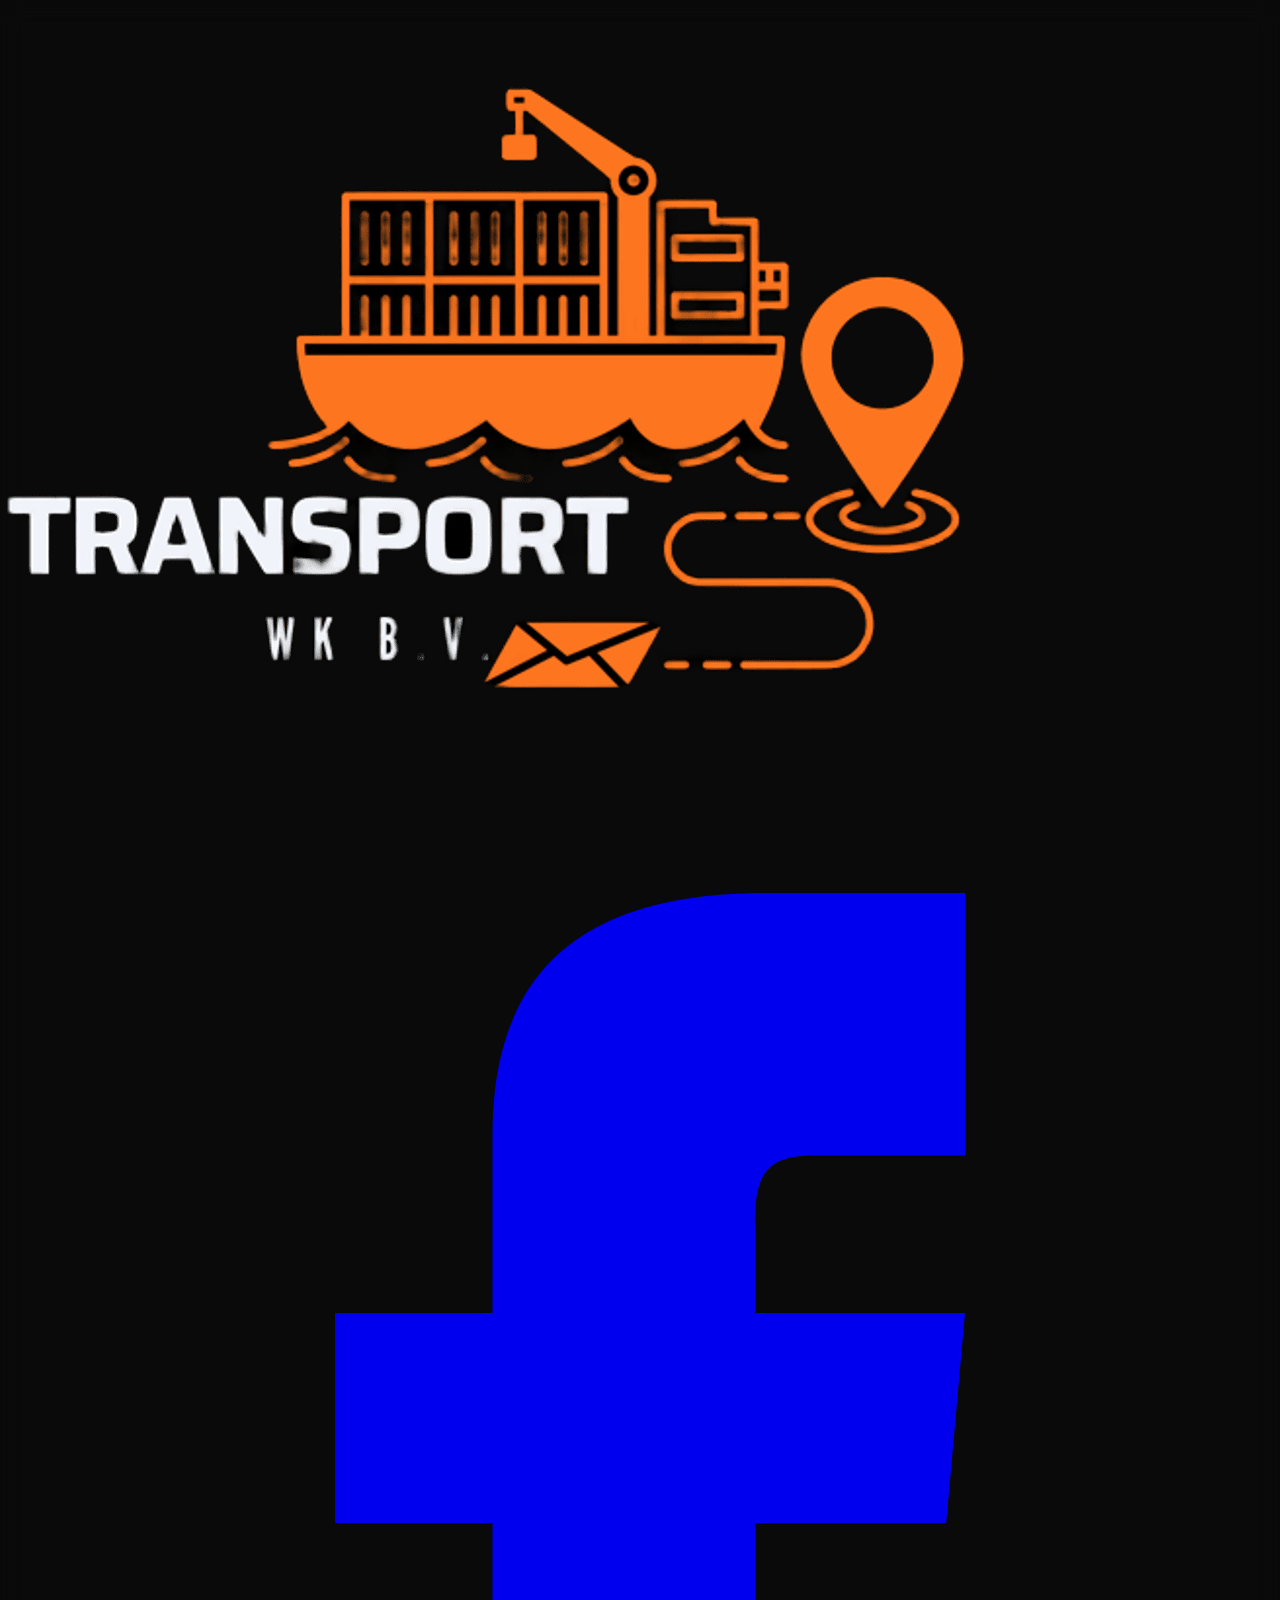
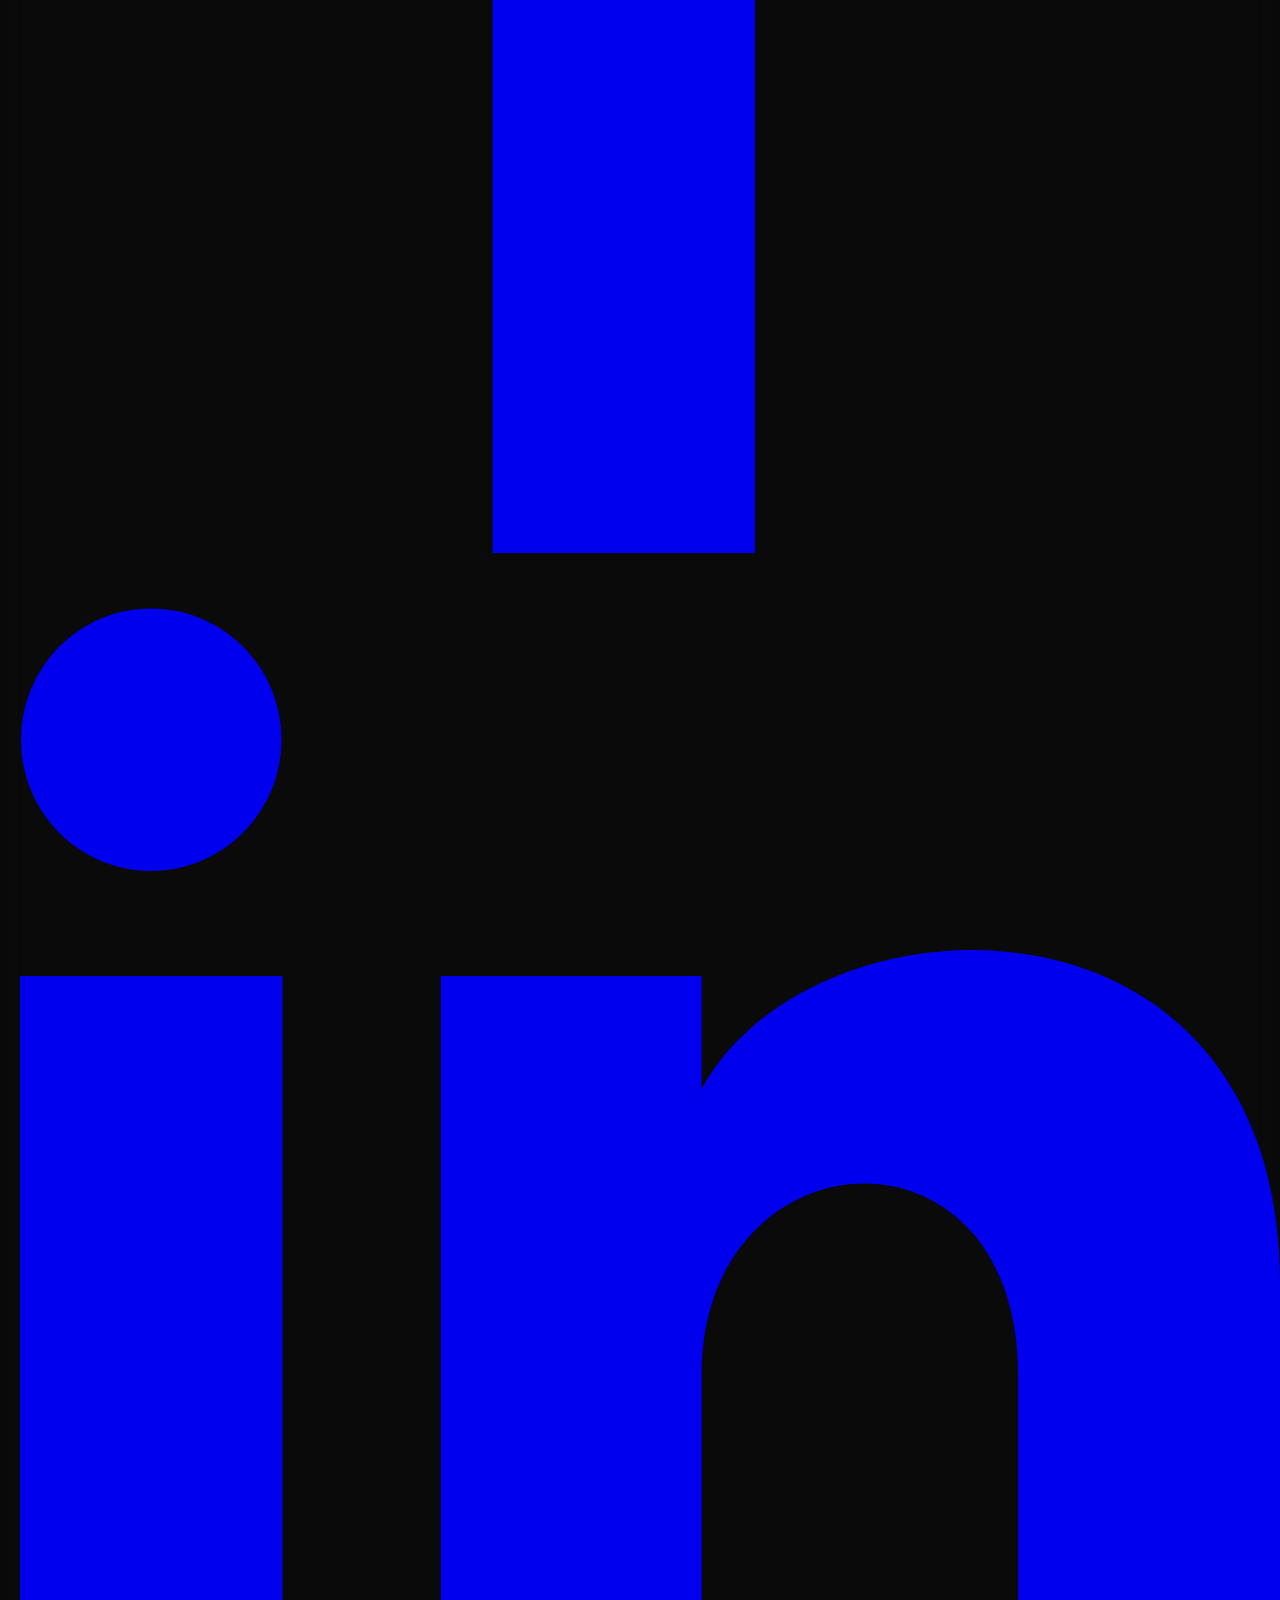
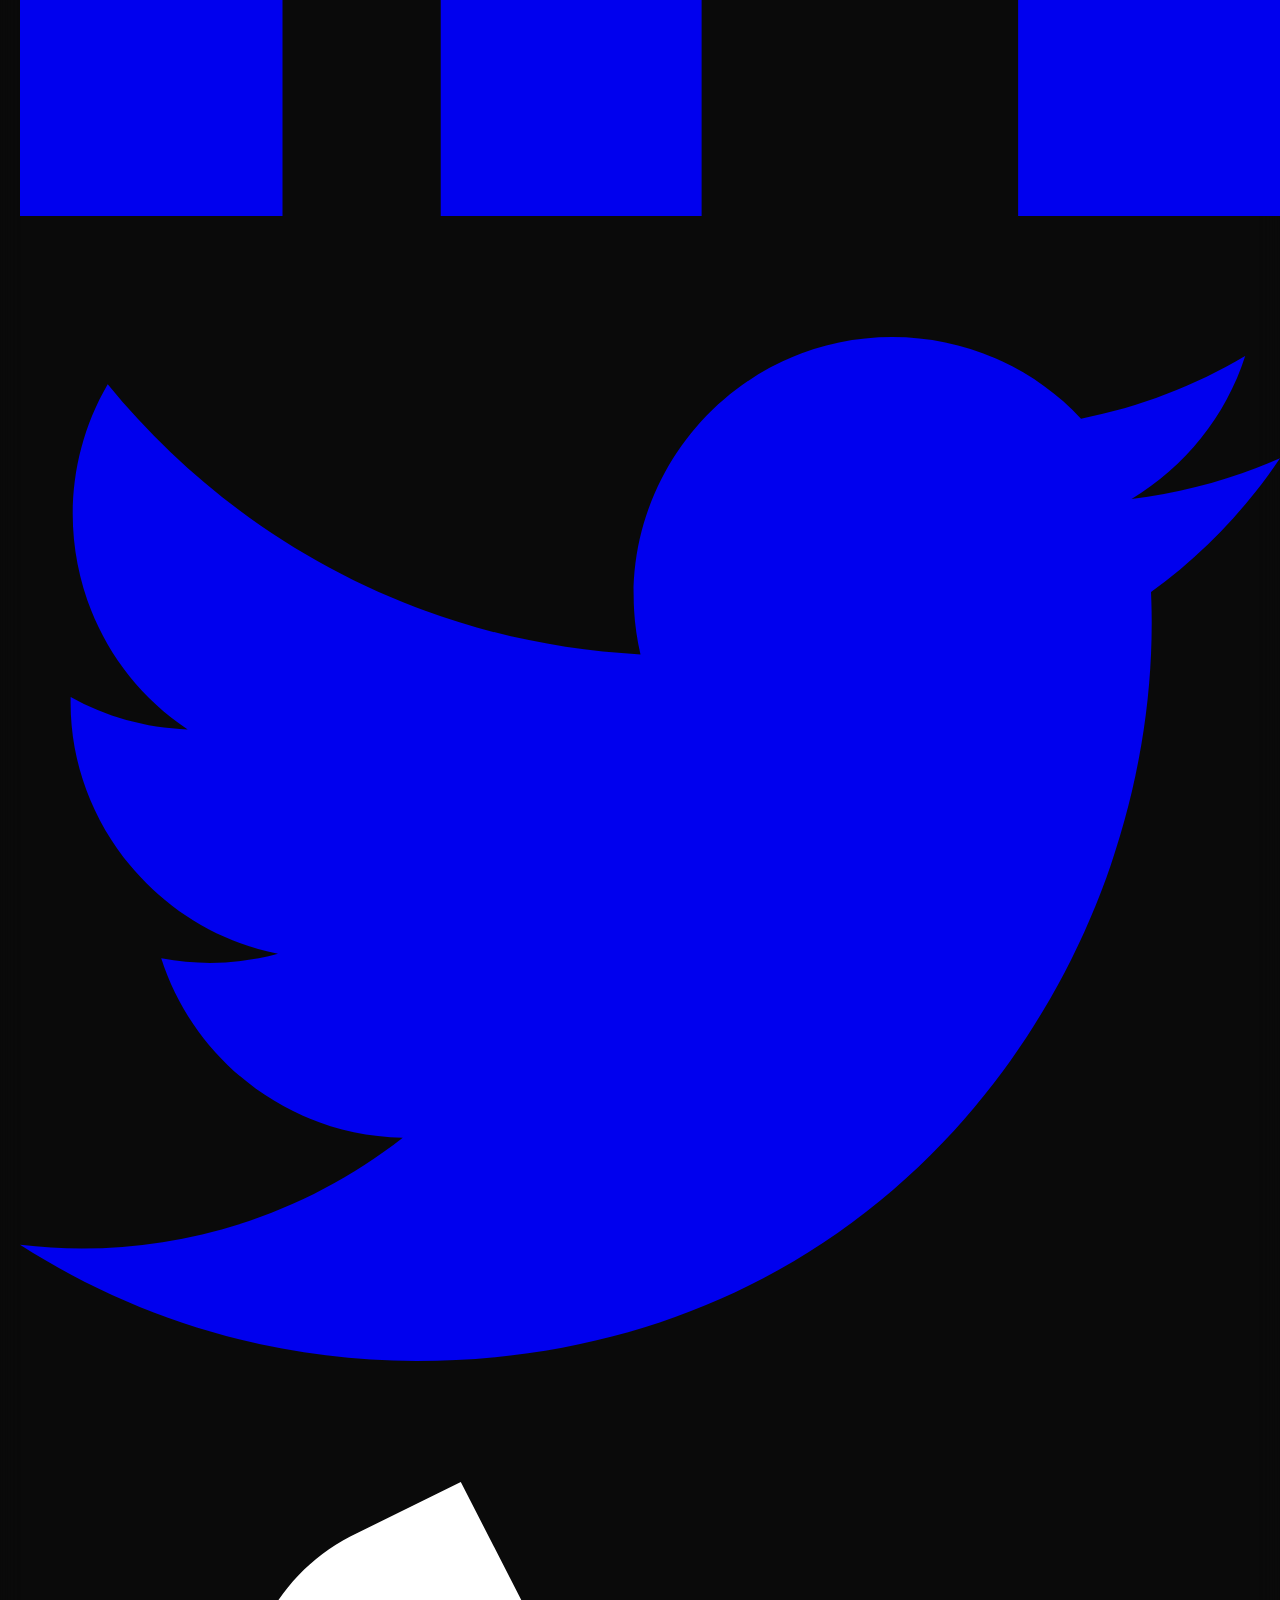
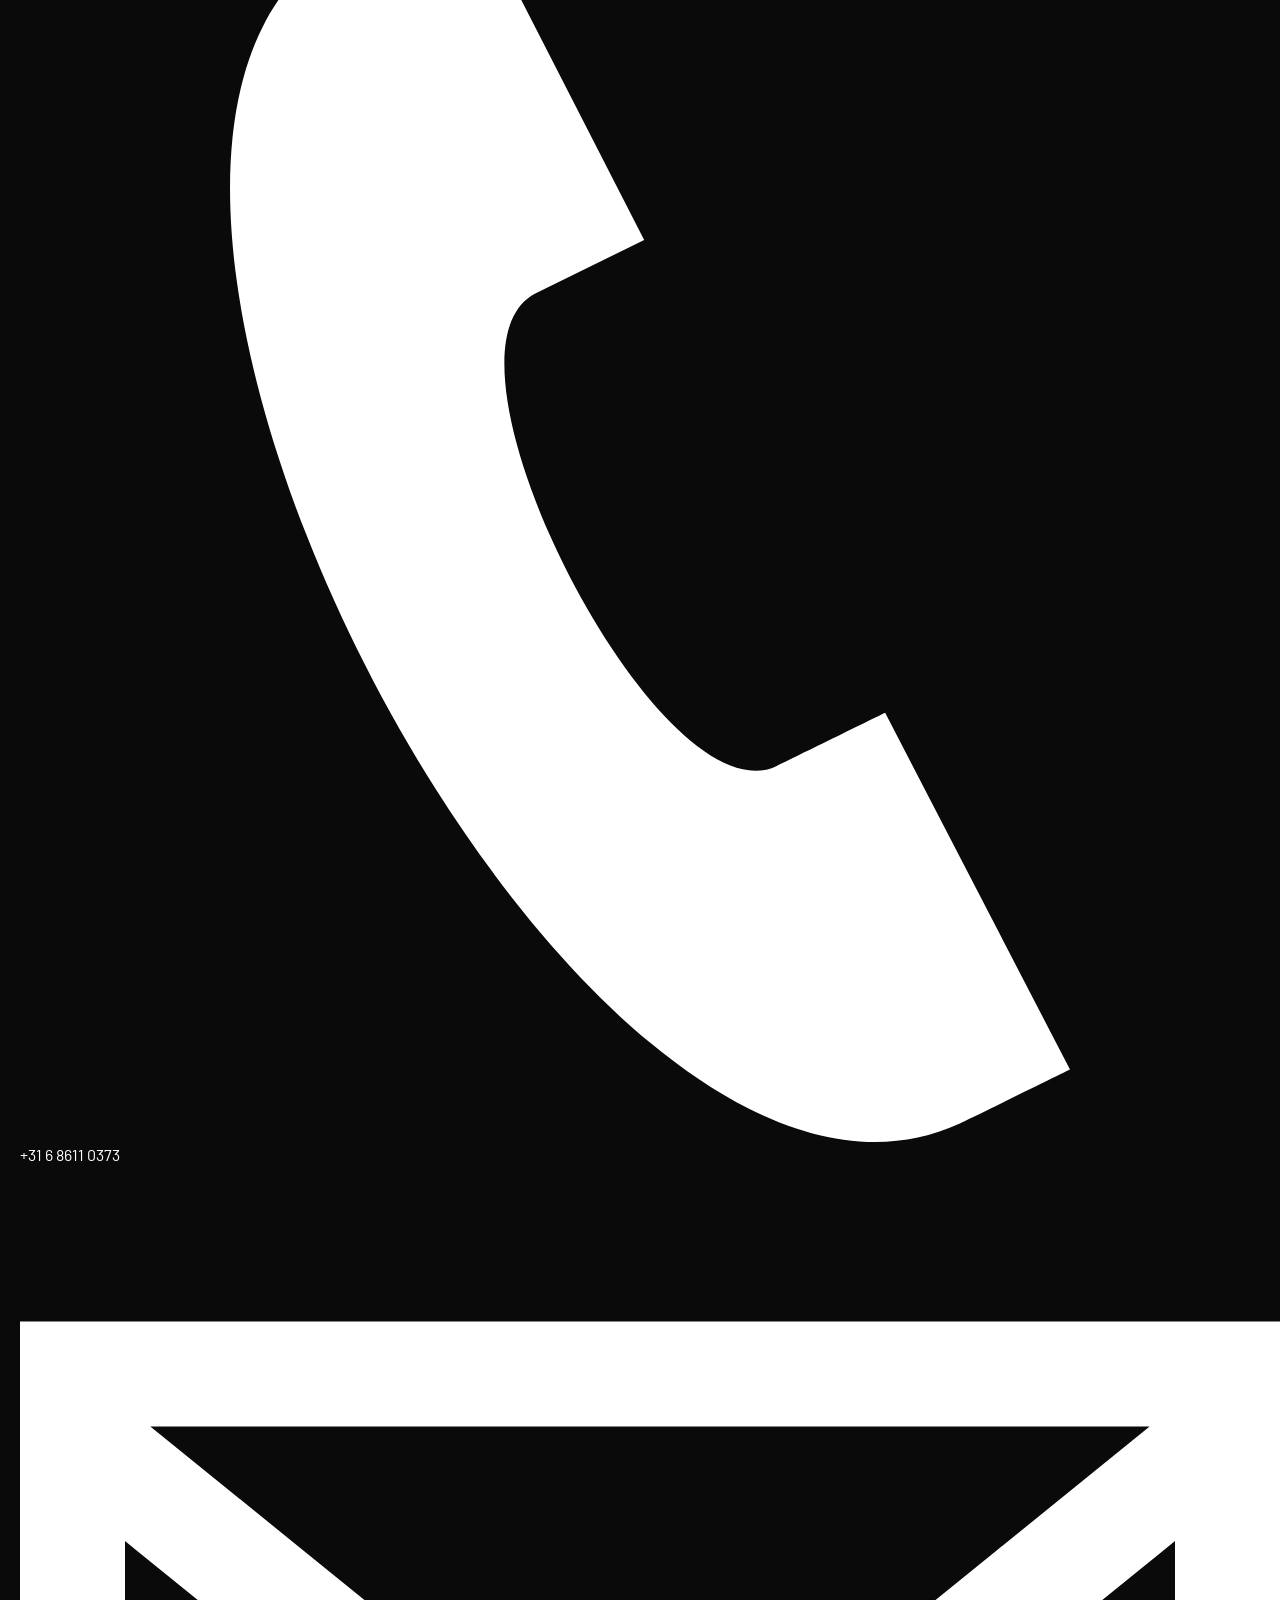
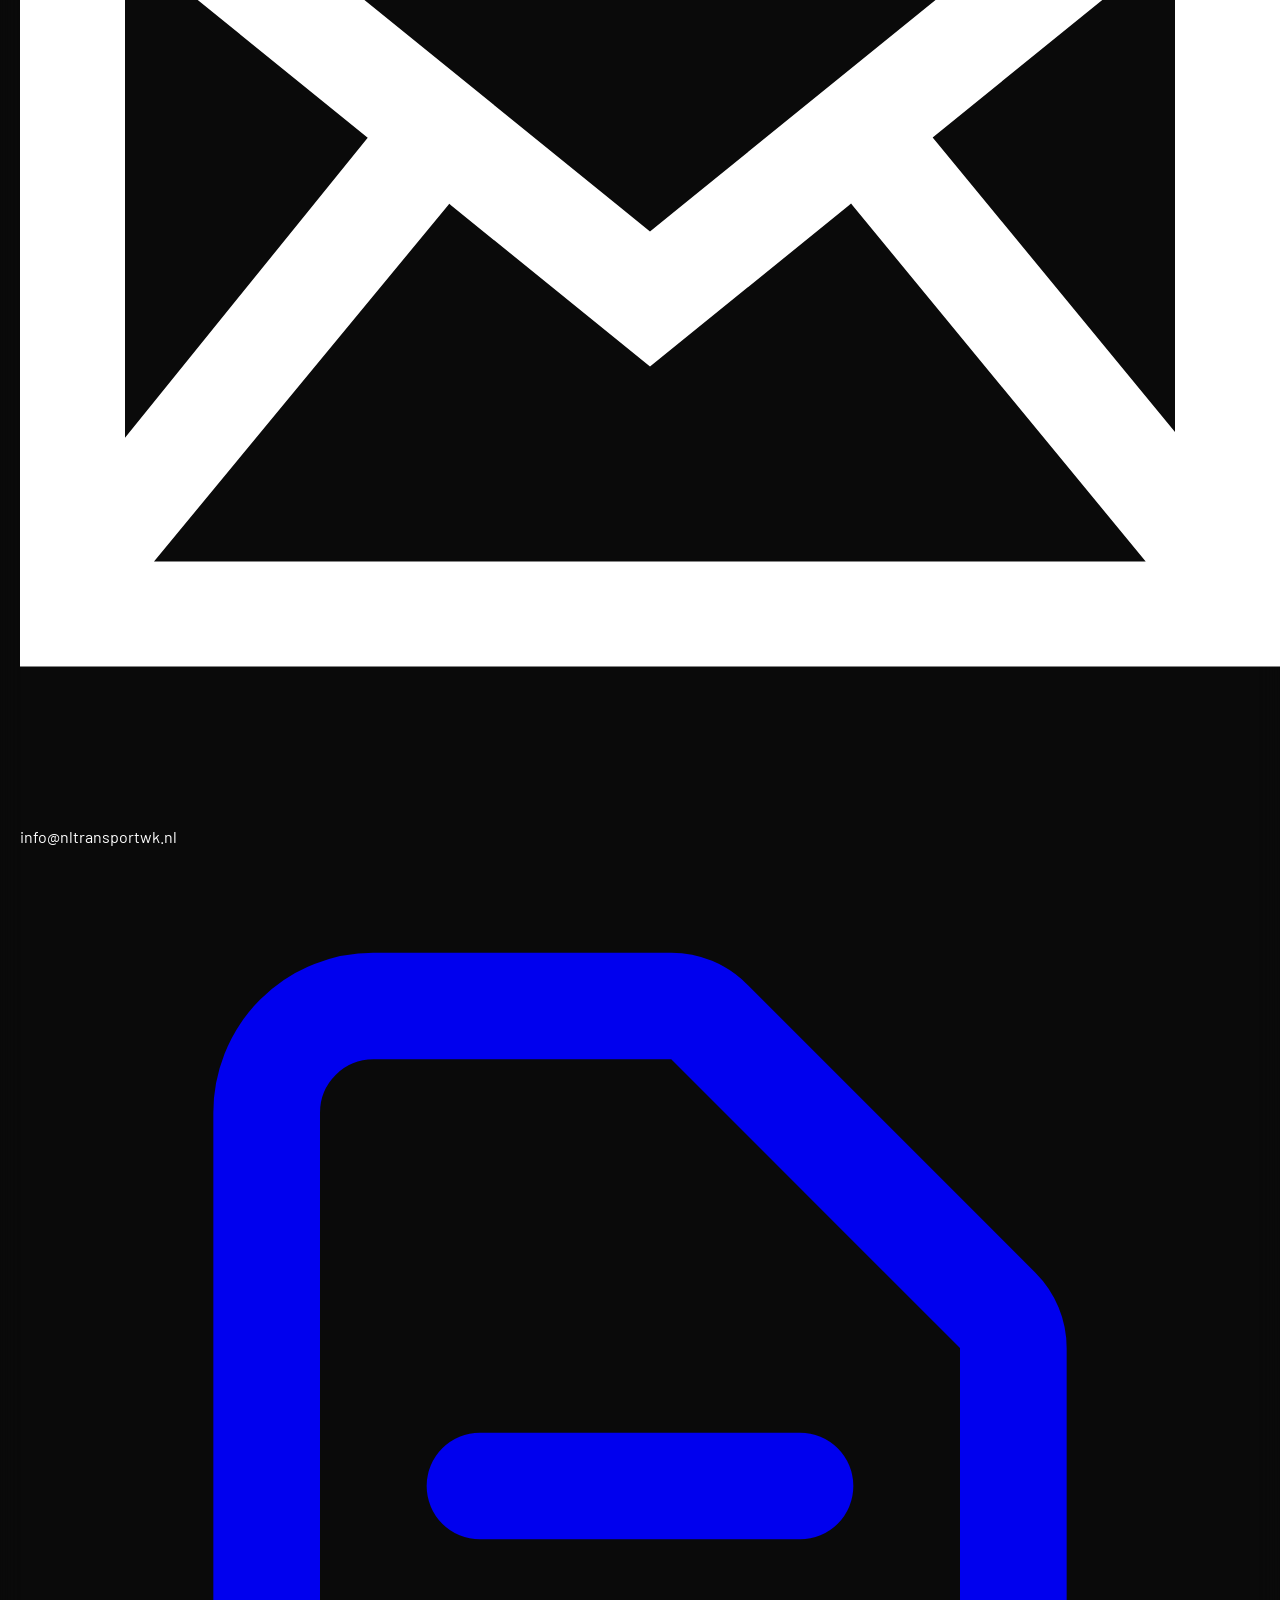
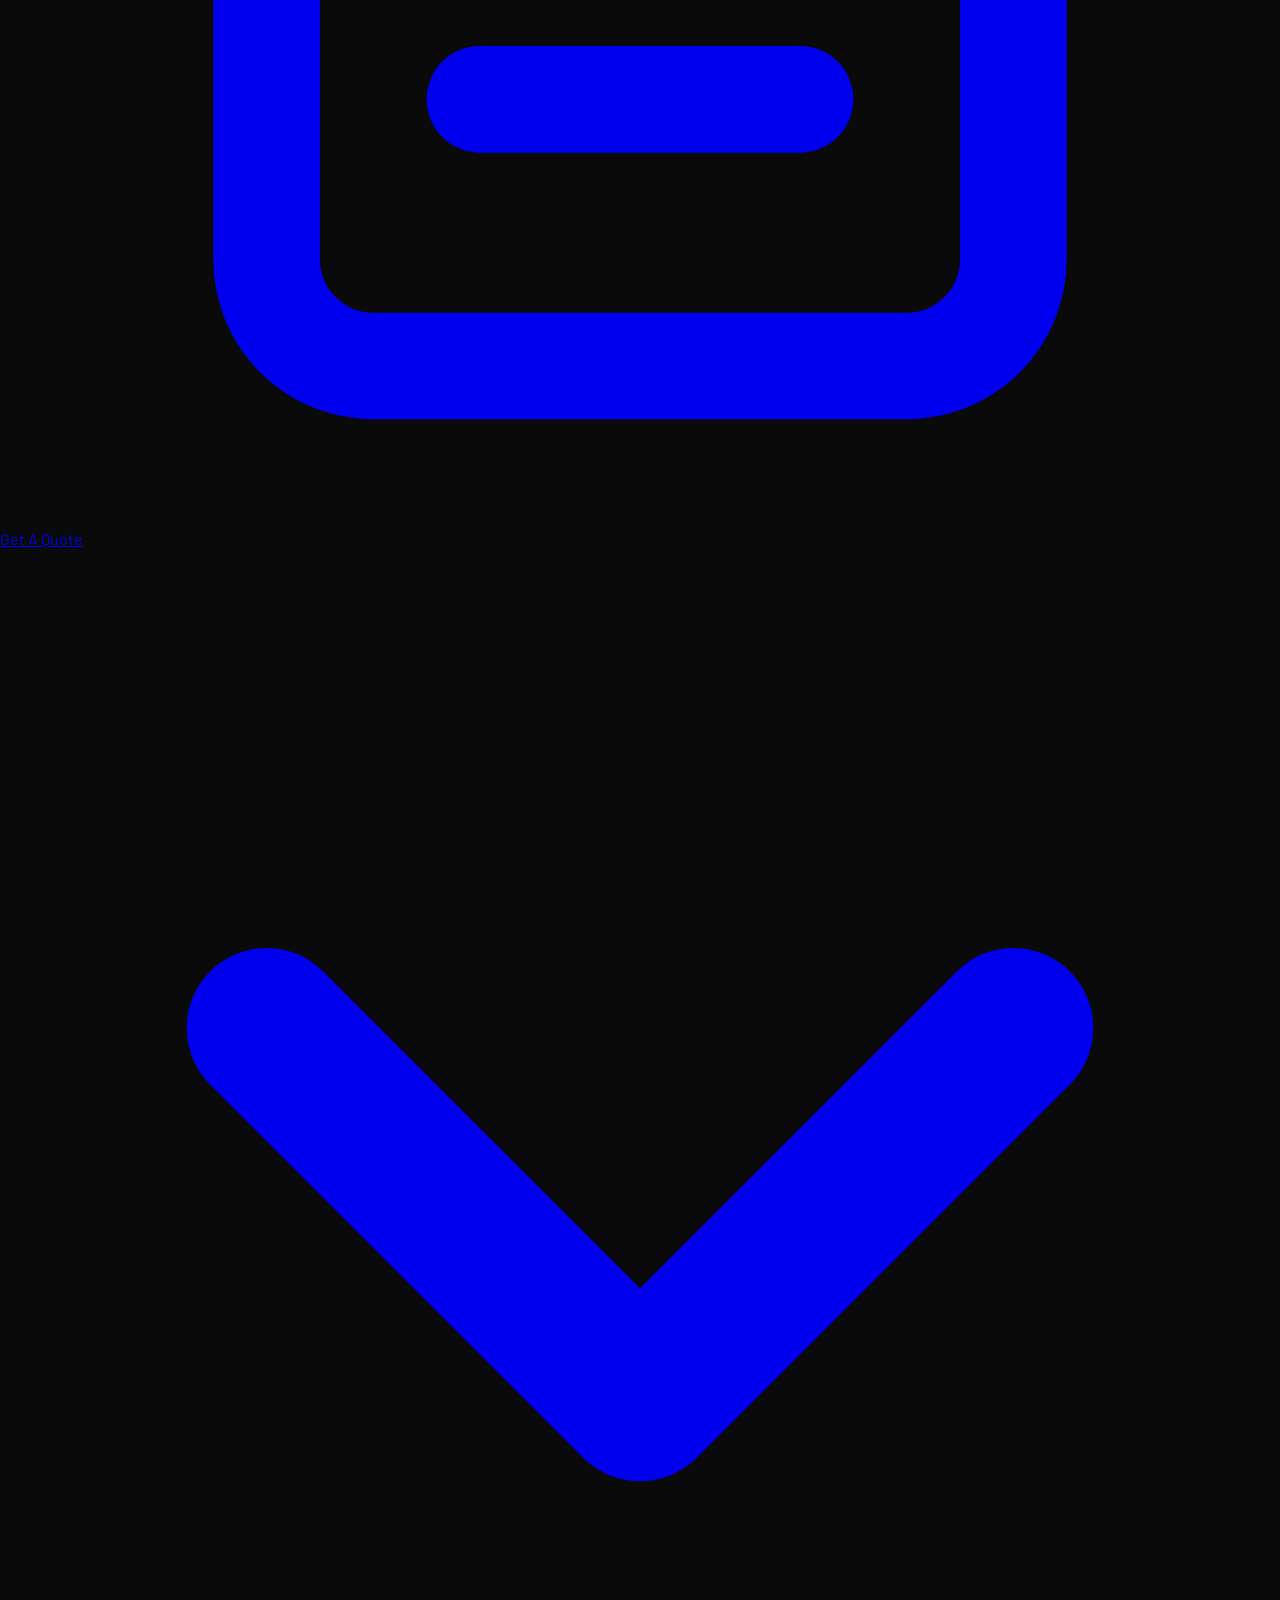
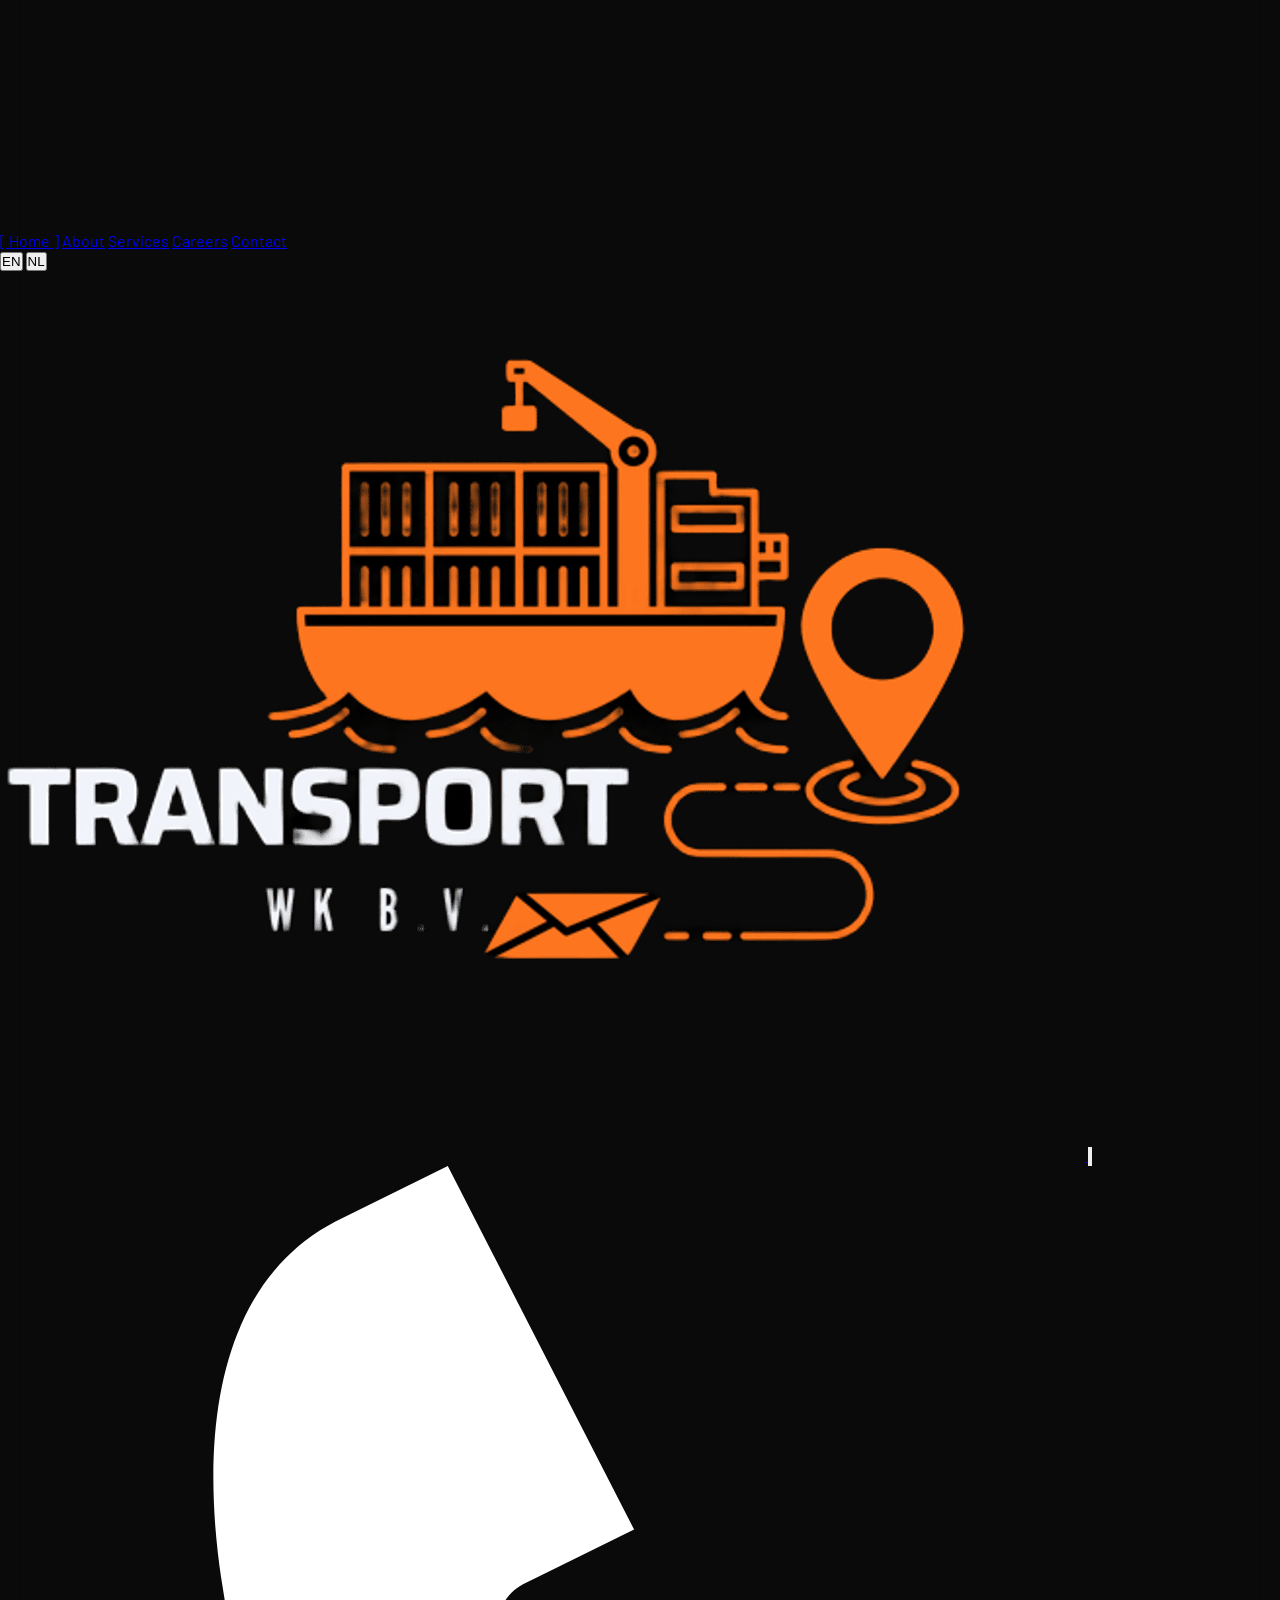
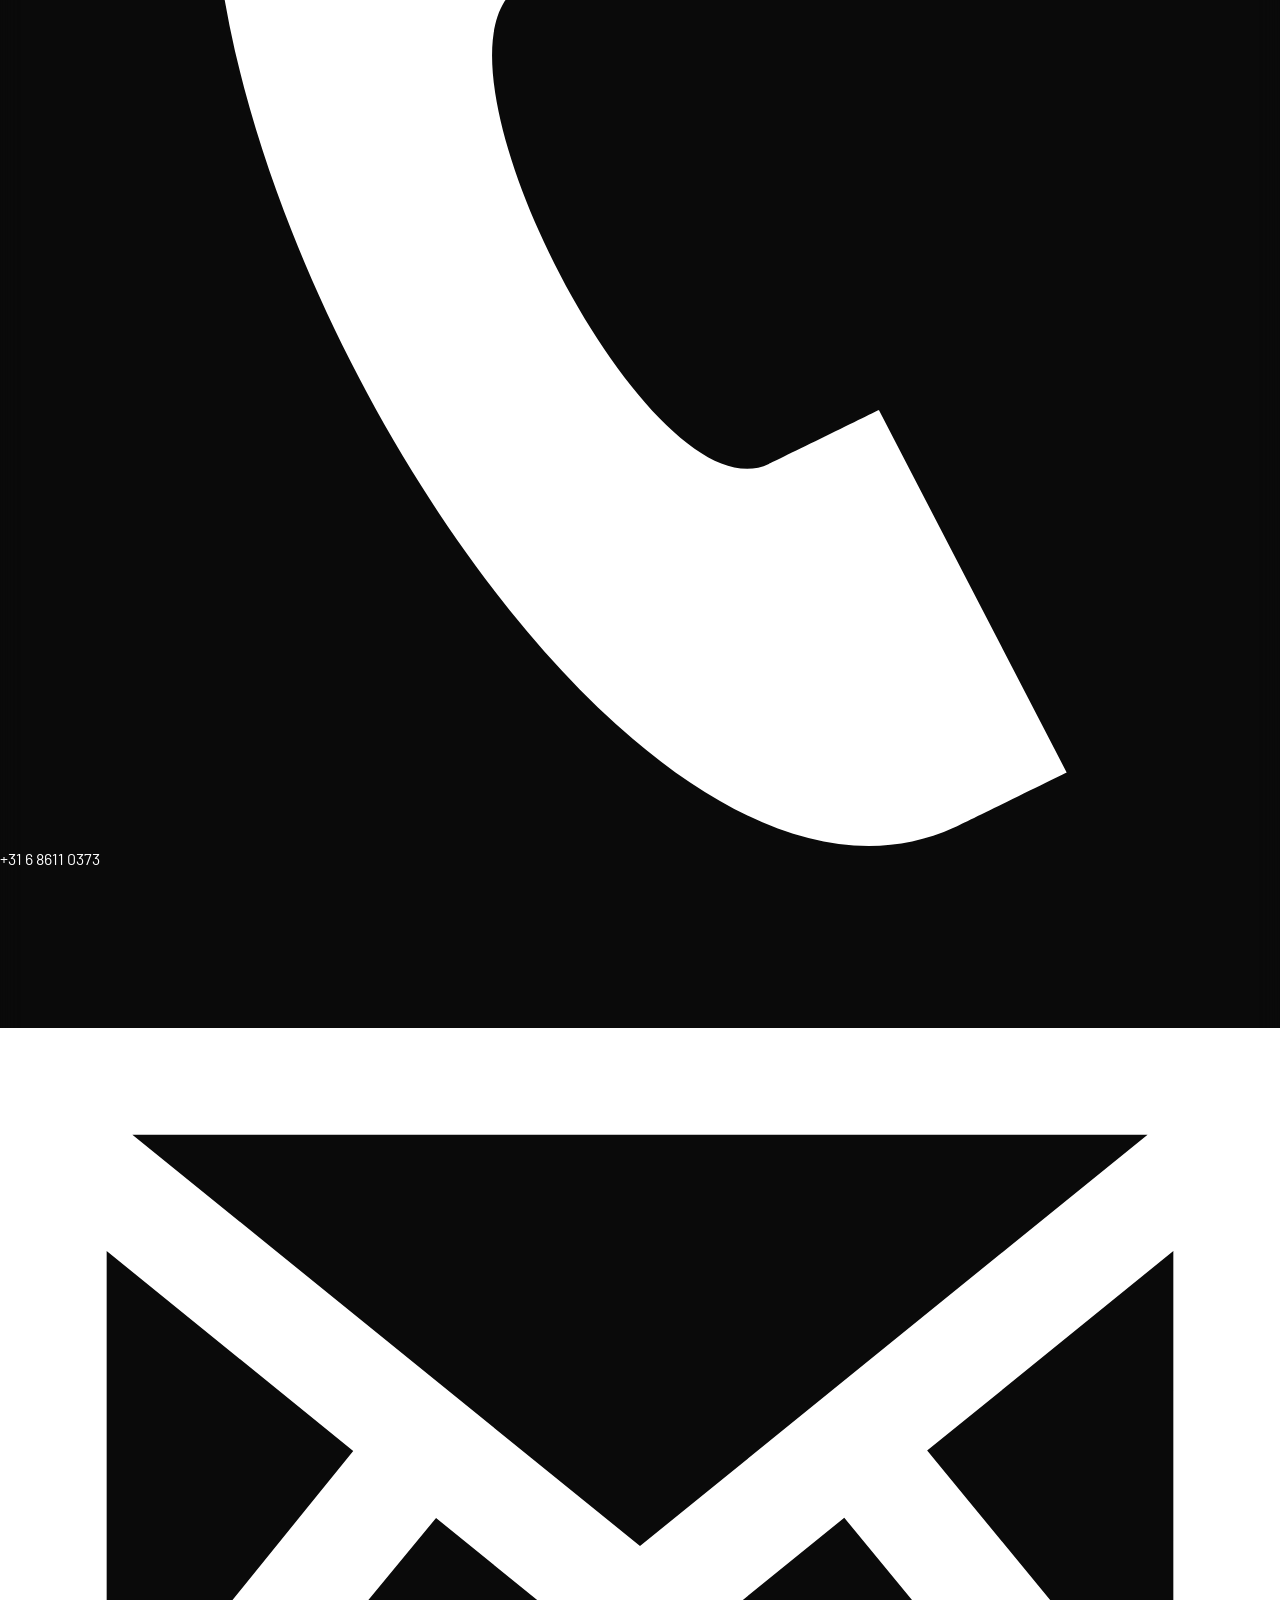
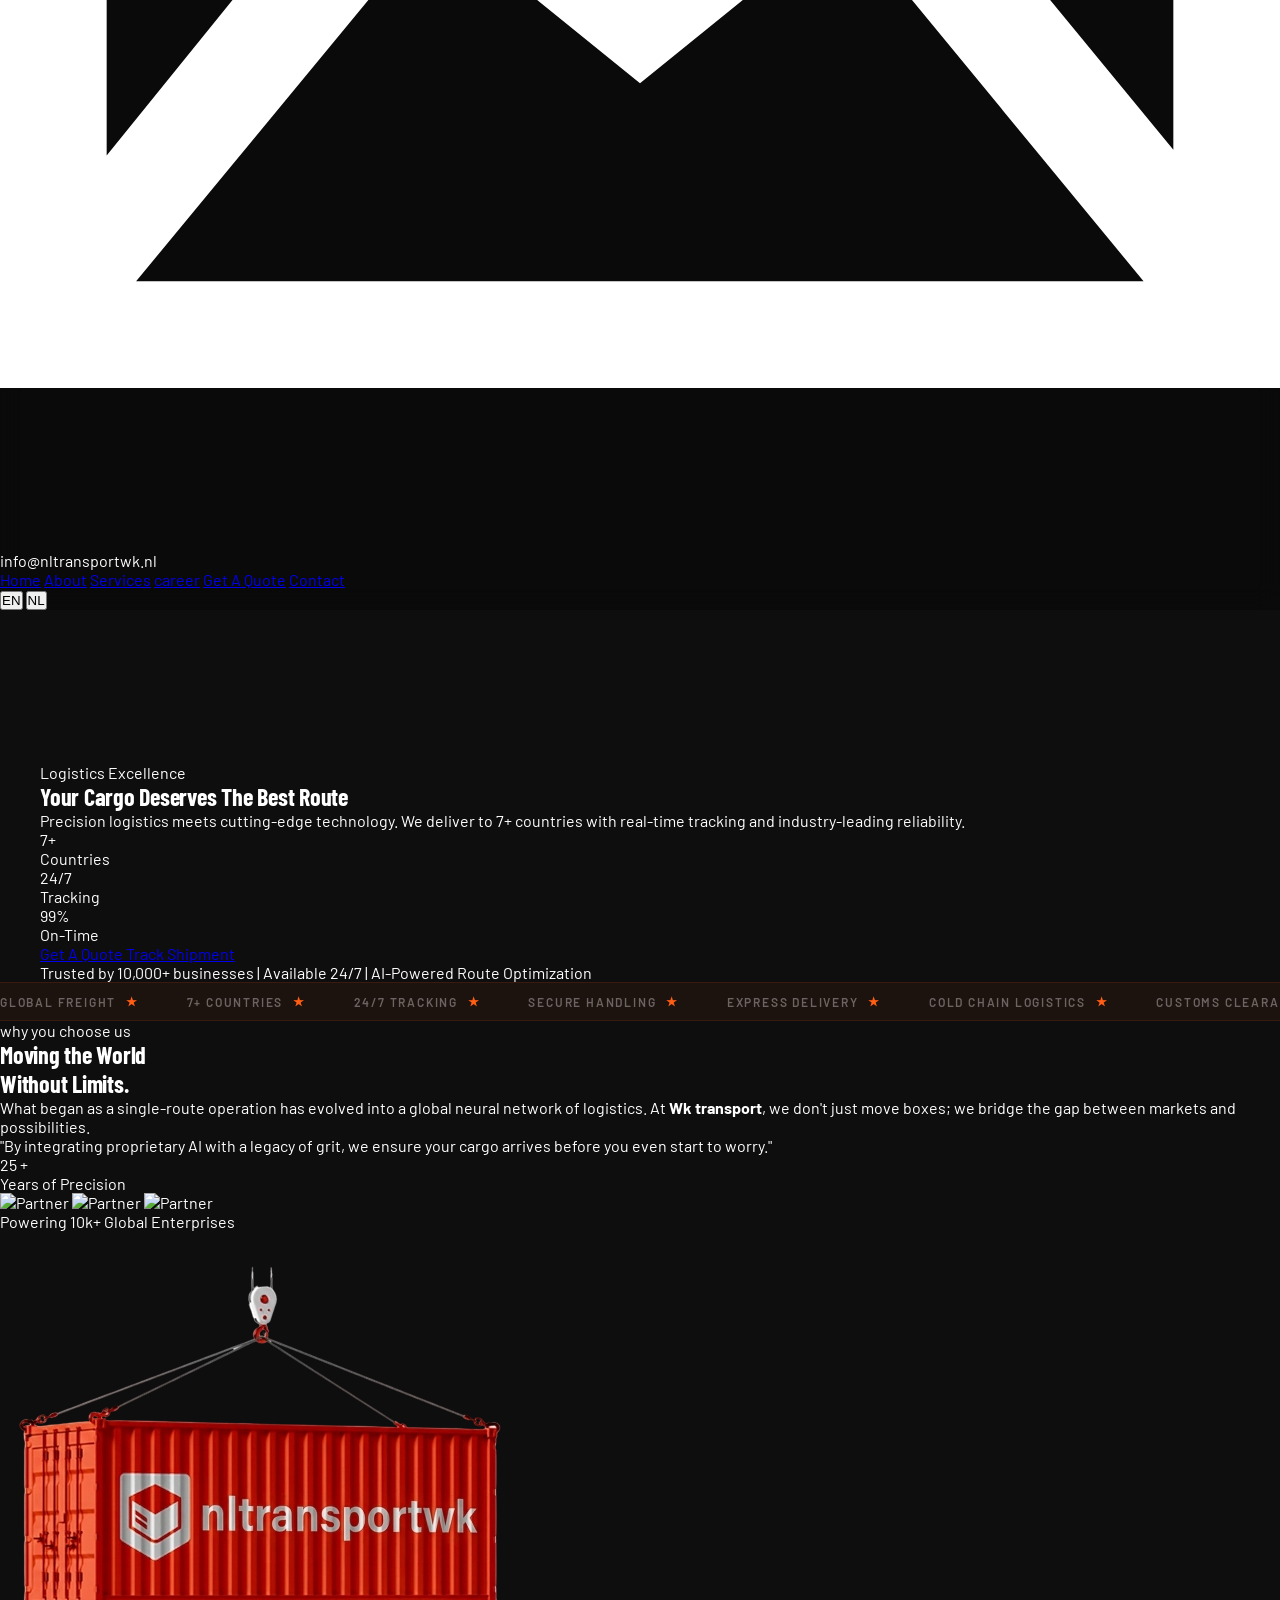
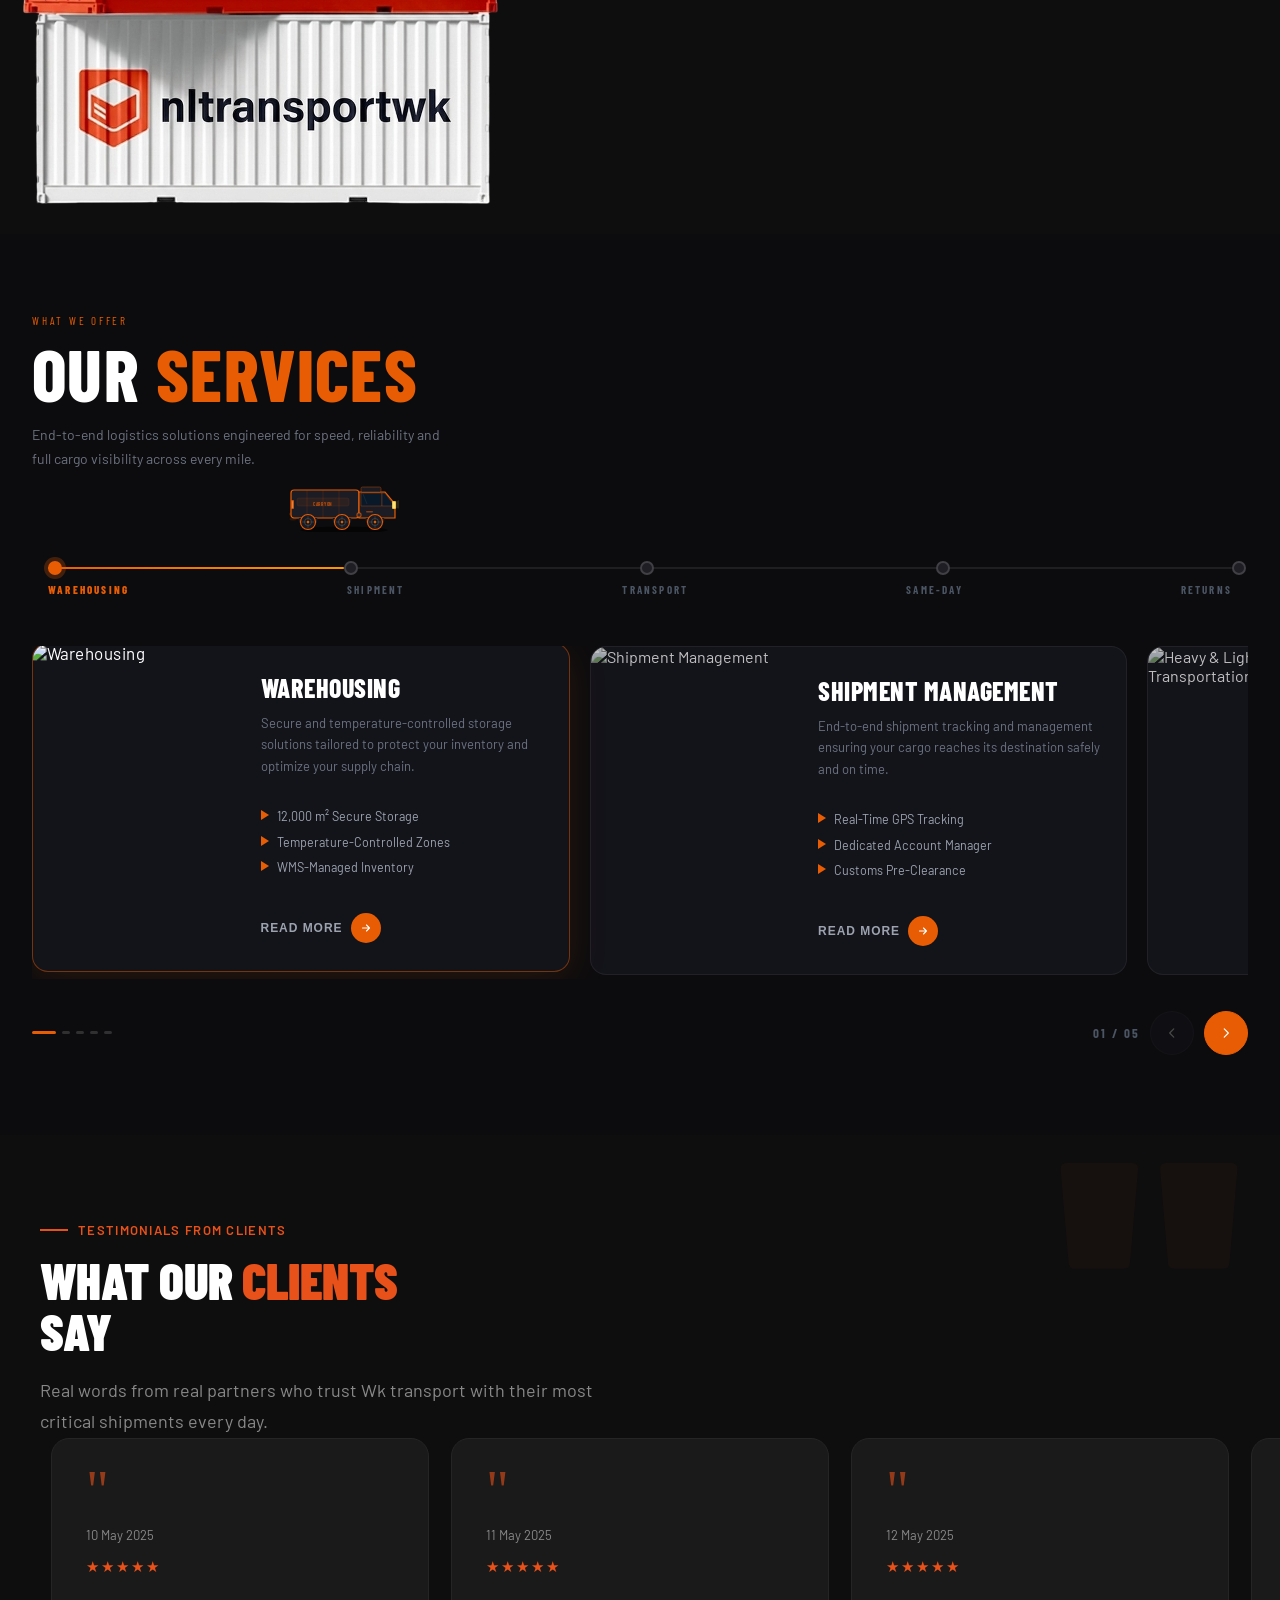
==== index.html @ c3e3a56f "Update project without large video" ====
<!DOCTYPE html>
<html lang="en">

<head>
  <meta charset="UTF-8" />
  <meta name="viewport" content="width=device-width, initial-scale=1.0" />
  <title>NL transport WK B.V-Homepage</title>
  <script src="https://cdn.tailwindcss.com"></script>
  <link
    href="https://fonts.googleapis.com/css2?family=Barlow+Condensed:wght@400;600;700;800;900&family=Barlow:wght@300;400;500;600&display=swap"
    rel="stylesheet">
  <link rel="stylesheet" href="https://unpkg.com/leaflet/dist/leaflet.css" />
  <link rel="stylesheet" href="style.css">
  <script src="https://unpkg.com/leaflet/dist/leaflet.js"></script>
  <style>
    :root {
      --orange: #E8511A;
      --orange-dim: rgba(232, 81, 26, 0.15);
      --dark: #0E0E0E;
      --dark2: #141414;
      --dark3: #1A1A1A;
      --border: #252525;
      --muted: #888;
    }

    * {
      box-sizing: border-box;
      margin: 0;
      padding: 0;
    }

    html {
      scroll-behavior: smooth;
    }

    body {
      overflow-x: hidden;
      background: var(--dark);
      color: #fff;
      font-family: 'Barlow', sans-serif;
    }

    h1,
    h2,
    h3,
    h4,
    h5,
    h6 {
      font-family: 'Barlow Condensed', sans-serif;
      letter-spacing: -0.01em;
    }

    ::-webkit-scrollbar {
      width: 5px;
    }

    ::-webkit-scrollbar-track {
      background: var(--dark);
    }

    ::-webkit-scrollbar-thumb {
      border-radius: 10px;
      background: var(--orange);
    }

    [x-cloak] {
      display: none !important;
    }

    /* ── MARQUEE ── */
    .marquee-wrap {
      overflow: hidden;
      background: rgba(255, 94, 20, 0.06);
      border-top: 1px solid rgba(255, 94, 20, 0.12);
      border-bottom: 1px solid rgba(255, 94, 20, 0.12);
      padding: .7rem 0;
    }

    .marquee-inner {
      display: flex;
      gap: 3rem;
      animation: marquee 25s linear infinite;
      white-space: nowrap;
    }

    .marquee-inner:hover {
      animation-play-state: paused;
    }

    @keyframes marquee {
      from {
        transform: translateX(0);
      }

      to {
        transform: translateX(-50%);
      }
    }

    .marquee-item {
      display: flex;
      align-items: center;
      gap: .6rem;
      font-size: .75rem;
      font-weight: 600;
      letter-spacing: .15em;
      text-transform: uppercase;
      color: rgba(255, 255, 255, 0.35);
    }

    .marquee-item span {
      color: #ff5e14;
    }

    @keyframes soft-float {

      0%,
      100% {
        transform: translateY(0);
      }

      50% {
        transform: translateY(-30px);
      }
    }

    @keyframes shadow-pulse {

      0%,
      100% {
        transform: scaleX(1.25);
        opacity: 0.4;
        filter: blur(0);
      }

      50% {
        transform: scaleX(1);
        opacity: 0.2;
        filter: blur(30px);
      }
    }

    .animate-soft-float {
      animation: soft-float 2s ease-in-out infinite;
    }

    .animate-shadow-pulse {
      animation: shadow-pulse 4s ease-in-out infinite;
    }

    @keyframes network-pulse {

      0%,
      100% {
        opacity: 0.3;
        transform: scale(1);
      }

      50% {
        opacity: 0.7;
        transform: scale(1.05);
      }
    }

    @keyframes line-flow {
      0% {
        stroke-dashoffset: 100;
      }

      100% {
        stroke-dashoffset: 0;
      }
    }

    .animate-network {
      animation: network-pulse 4s ease-in-out infinite;
    }

    .no-scrollbar::-webkit-scrollbar {
      display: none;
    }

    .no-scrollbar {
      -ms-overflow-style: none;
      scrollbar-width: none;
    }

    @keyframes truck-move {
      0% {
        transform: translateX(-5%) translateY(-120%);
      }

      100% {
        transform: translateX(95%) translateY(-120%);
      }
    }

    .animate-truck-move {
      animation: truck-move 12s cubic-bezier(0.45, 0.05, 0.55, 0.95) infinite;
    }

    /* Navbar */
    .dropdown:hover .dropdown-menu {
      display: block;
    }

    .dropdown-menu {
      display: none;
    }

    .nav-link {
      position: relative;
      display: flex;
      height: 100%;
      align-items: center;
      font-weight: 800;
      letter-spacing: 0.08em;
      color: #14213d;
      transition: color 0.3s ease;
    }

    .nav-link::after {
      content: "";
      position: absolute;
      left: 0;
      bottom: 0;
      height: 4px;
      width: 0;
      border-radius: 20px 20px 0 0;
      background: #ff5a14;
      transition: width 0.3s ease;
    }

    .nav-link:hover,
    .nav-link.active {
      color: #ff5a14;
    }

    .nav-link:hover::after,
    .nav-link.active::after {
      width: 100%;
    }


    /* ── Track ── */
    .track-rail {
      height: 2px;
      background: rgba(255, 255, 255, 0.08);
      position: relative;
      border-radius: 99px;
    }

    .track-rail-fill {
      position: absolute;
      top: 0;
      left: 0;
      height: 100%;
      background: linear-gradient(90deg, #e85d04, #ff9500);
      border-radius: 99px;
      transition: width 0.45s cubic-bezier(0.34, 1.4, 0.64, 1);
    }

    /* ── Waypoint dots ── */
    .waypoint {
      width: 14px;
      height: 14px;
      border-radius: 50%;
      position: absolute;
      top: 50%;
      transform: translateY(-50%);
      display: flex;
      align-items: center;
      justify-content: center;
      font-size: 9px;
      font-weight: 800;
      letter-spacing: 0.02em;
      transition: background 0.3s, box-shadow 0.3s;
      cursor: pointer;
      z-index: 5;
    }

    .waypoint.inactive {
      background: #1e1e24;
      border: 2px solid rgba(255, 255, 255, 0.15);
      color: rgba(255, 255, 255, 0.3);
    }

    .waypoint.active-wp {
      background: #e85d04;
      border: 2px solid #e85d04;
      color: #fff;
      box-shadow: 0 0 0 4px rgba(232, 93, 4, 0.25);
    }

    /* ── Truck SVG container ── */
    #truck-wrap {
      position: absolute;
      top: 50%;
      transform: translate(-50%, -160%);
      transition: left 0.45s cubic-bezier(0.34, 1.4, 0.64, 1);
      pointer-events: none;
      z-index: 10;
    }

    /* Wheel spin */
    .w-spin {
      animation: wspin 0.7s linear infinite;
    }

    .wspin-l {
      transform-origin: 18px 19px;
    }

    .wspin-r {
      transform-origin: 54px 19px;
    }

    @keyframes wspin {
      to {
        transform: rotate(360deg);
      }
    }

    /* Idle bob */
    .truck-svg {
      animation: tbob 2.5s ease-in-out infinite;
    }

    @keyframes tbob {

      0%,
      100% {
        transform: translateY(0);
      }

      50% {
        transform: translateY(-2px);
      }
    }

    /* Speed streaks */
    .streak {
      animation: streak 0.9s linear infinite;
    }

    @keyframes streak {
      0% {
        opacity: 0;
        transform: translateX(4px);
      }

      40% {
        opacity: 0.55;
      }

      100% {
        opacity: 0;
        transform: translateX(-10px);
      }
    }

    /* Headlight pulse */
    .hlight {
      animation: hlpulse 2s ease-in-out infinite;
    }

    @keyframes hlpulse {

      0%,
      100% {
        opacity: 0.55;
      }

      50% {
        opacity: 1;
      }
    }

    /* ── Cards ── */
    .no-scrollbar::-webkit-scrollbar {
      display: none;
    }

    .no-scrollbar {
      -ms-overflow-style: none;
      scrollbar-width: none;
    }

    .svc-card {
      background: #13131a;
      border: 1px solid rgba(255, 255, 255, 0.06);
      border-radius: 16px;
      overflow: hidden;
      transition: border-color 0.35s, transform 0.35s, box-shadow 0.35s;
      flex-shrink: 0;
      cursor: pointer;
    }

    .svc-card:hover,
    .svc-card.is-active {
      border-color: rgba(232, 93, 4, 0.45);
      box-shadow: 0 8px 40px rgba(232, 93, 4, 0.12);
      transform: translateY(-3px);
    }

    .card-img-wrap {
      overflow: hidden;
      flex-shrink: 0;
    }

    .card-img-wrap img {
      width: 100%;
      height: 100%;
      object-fit: cover;
      filter: grayscale(60%) brightness(0.75);
      transition: filter 0.6s, transform 0.6s;
    }

    .svc-card:hover .card-img-wrap img,
    .svc-card.is-active .card-img-wrap img {
      filter: grayscale(0%) brightness(1);
      transform: scale(1.06);
    }

    .bullet-item {
      display: flex;
      align-items: flex-start;
      gap: 8px;
      font-size: 12.5px;
      color: #9ca3af;
      line-height: 1.5;
    }

    .bullet-item::before {
      content: '';
      flex-shrink: 0;
      width: 0;
      height: 0;
      border-top: 5px solid transparent;
      border-bottom: 5px solid transparent;
      border-left: 8px solid #e85d04;
      margin-top: 3px;
    }

    .read-more-btn {
      display: flex;
      align-items: center;
      gap: 8px;
      font-size: 12px;
      font-weight: 700;
      letter-spacing: 0.08em;
      text-transform: uppercase;
      color: #9ca3af;
      transition: color 0.25s, gap 0.25s;
      background: none;
      border: none;
      cursor: pointer;
      padding: 0;
    }

    .read-more-btn .arrow-circle {
      width: 30px;
      height: 30px;
      border-radius: 50%;
      background: #e85d04;
      display: flex;
      align-items: center;
      justify-content: center;
      transition: background 0.25s, transform 0.25s;
      flex-shrink: 0;
    }

    .svc-card:hover .read-more-btn {
      color: #e85d04;
      gap: 12px;
    }

    .svc-card:hover .arrow-circle {
      background: #ff7a2f;
      transform: scale(1.1);
    }

    /* ── Nav arrows ── */
    .nav-btn {
      width: 44px;
      height: 44px;
      border-radius: 50%;
      display: flex;
      align-items: center;
      justify-content: center;
      cursor: pointer;
      border: none;
      transition: background 0.25s, transform 0.2s, opacity 0.2s;
    }

    .nav-btn:disabled {
      opacity: 0.25;
      cursor: not-allowed;
      transform: none !important;
    }

    .nav-btn:hover:not(:disabled) {
      transform: scale(1.08);
    }

    /* ── Section label ── */
    .section-eyebrow {
      font-family: 'Barlow Condensed', sans-serif;
      letter-spacing: 0.25em;
      text-transform: uppercase;
      font-size: 11px;
      color: #e85d04;
    }

    .section-heading {
      font-family: 'Barlow Condensed', sans-serif;
      font-weight: 800;
      letter-spacing: 0.02em;
      text-transform: uppercase;
      line-height: 1;
    }

    /* Update your slider-wrap style */
    #slider-wrap {
      display: flex;
      gap: 20px;
      overflow-x: auto;
      scroll-behavior: smooth;
      /* Add these for smooth snapping */
      scroll-snap-type: x mandatory;
      -webkit-overflow-scrolling: touch;
      /* Smooth inertia for iOS */
    }

    /* Update your svc-card style */
    .svc-card {
      /* ... your existing styles ... */
      scroll-snap-align: start;
      /* Each card snaps to the left edge */
      scroll-snap-stop: always;
    }

    /* Add this to your existing CSS */
    .no-transition {
      transition: none !important;
    }

    /* Ensure the track rail hides the truck if it goes slightly out of bounds */
    .track-rail {
      overflow: visible;
      /* Keep truck visible as it exits */
    }

    /* Reusable */
    .container {
      max-width: 1280px;
      margin: 0 auto;
      padding-left: 40px;
      padding-right: 40px;
    }

    .sec-label {
      margin-bottom: 16px;
      display: inline-flex;
      align-items: center;
      gap: 10px;
      font-size: 13px;
      font-weight: 600;
      text-transform: uppercase;
      letter-spacing: 0.1em;
      color: var(--orange);
    }

    .sec-label::before {
      content: "";
      width: 28px;
      height: 2px;
      background: var(--orange);
    }

    .sec-h {
      font-weight: 900;
      text-transform: uppercase;
      line-height: 1.01;
      font-size: clamp(32px, 4vw, 52px);
    }

    .sec-h .ac {
      color: var(--orange);
    }

    .sec-sub {
      margin-top: 18px;
      max-width: 560px;
      font-size: 18px;
      line-height: 1.75;
      color: var(--muted);
    }

    /* Testimonials */
    .testi-sec {
      position: relative;
      overflow: hidden;
      background: var(--dark);
      padding-top: 80px;
      padding-bottom: 80px;
    }

    .testi-sec::before {
      content: '"';
      pointer-events: none;
      position: absolute;
      right: 3%;
      top: -60px;
      user-select: none;
      font-family: 'Barlow Condensed', sans-serif;
      font-size: 440px;
      font-weight: 900;
      line-height: 1;
      color: rgba(232, 81, 26, 0.04);
    }

    .team-sliderr {
      position: relative;
      margin-top: 72px;
      overflow: hidden;
      border-radius: 18px;
    }

    .testi-track {
      display: flex;
      transition: transform 0.5s cubic-bezier(.4, 0, .2, 1);
      will-change: transform;
    }

    .team-slider {
      box-sizing: border-box;
      flex: 0 0 33.333333%;
      padding-left: 11px;
      padding-right: 11px;
    }

    .team-slider .tcard {
      height: 100%;
    }

    .testi-arrow {
      position: absolute;
      top: 60%;
      z-index: 5;
      display: flex;
      height: 46px;
      width: 46px;
      transform: translateY(-50%);
      cursor: pointer;
      align-items: center;
      justify-content: center;
      border-radius: 999px;
      border: 1px solid #2a2a2a;
      background: rgba(20, 20, 20, .85);
      color: #aaa;
      backdrop-filter: blur(16px);
      transition: all .3s ease;
    }

    .testi-arrow:hover {
      transform: translateY(-50%) scale(1.1);
      border-color: var(--orange);
      background: var(--orange);
      color: #fff;
      box-shadow: 0 8px 28px rgba(232, 81, 26, .35);
    }

    .testi-prev {
      left: 18px;
    }

    .testi-next {
      right: 18px;
    }

    .testi-dots {
      margin-top: 36px;
      display: flex;
      justify-content: center;
      gap: 10px;
    }

    .testi-dot {
      height: 12px;
      width: 12px;
      cursor: pointer;
      border-radius: 999px;
      border: 2px solid #333;
      background: #2a2a2a;
      transition: all .3s ease;
    }

    .testi-dot:hover {
      border-color: #666;
      background: #555;
    }

    .testi-dot.active {
      transform: scale(1.1);
      border-color: var(--orange);
      background: var(--orange);
      box-shadow: 0 0 12px rgba(232, 81, 26, .45);
    }

    .testi-progress {
      position: absolute;
      left: 0;
      right: 0;
      bottom: 0;
      z-index: 5;
      height: 3px;
      background: rgba(255, 255, 255, .06);
    }

    .testi-progress-bar {
      height: 100%;
      width: 0;
      border-radius: 0 3px 3px 0;
      background: linear-gradient(to right, var(--orange), #ff8c5a);
      transition: width .15s ease;
    }

    .tcard {
      position: relative;
      overflow: hidden;
      border-radius: 18px;
      border: 1px solid var(--border);
      background: var(--dark3);
      padding: 34px;
      transition: all .3s ease;
    }

    .tcard:hover {
      transform: translateY(-7px);
      border-color: rgba(232, 81, 26, .4);
      box-shadow: 0 24px 64px rgba(0, 0, 0, .45);
    }

    .tcard::before {
      content: "";
      position: absolute;
      left: 0;
      right: 0;
      top: 0;
      height: 3px;
      transform-origin: left;
      transform: scaleX(0);
      background: linear-gradient(to right, var(--orange), transparent);
      transition: transform .5s ease;
    }

    .tcard:hover::before {
      transform: scaleX(1);
    }

    .tcard-q {
      margin-bottom: 18px;
      font-family: serif;
      font-size: 56px;
      line-height: .65;
      color: var(--orange);
      opacity: .6;
    }

    .tcard-date {
      margin-bottom: 14px;
      font-size: 13px;
      color: var(--muted);
    }

    .tcard-stars {
      margin-bottom: 20px;
      font-size: 15px;
      letter-spacing: 2px;
      color: var(--orange);
    }

    .tcard-txt {
      font-size: 17px;
      line-height: 1.8;
      color: #ccc;
    }

    .tcard-author {
      margin-top: 28px;
      display: flex;
      align-items: center;
      gap: 14px;
      border-top: 1px solid var(--border);
      padding-top: 24px;
    }

    .tcard-av {
      display: flex;
      height: 54px;
      width: 54px;
      flex-shrink: 0;
      align-items: center;
      justify-content: center;
      border-radius: 999px;
      border: 2px solid rgba(232, 81, 26, .3);
      background: rgba(232, 81, 26, .15);
      font-family: 'Barlow Condensed', sans-serif;
      font-size: 19px;
      font-weight: 800;
      color: var(--orange);
      transition: all .3s ease;
    }

    .tcard:hover .tcard-av {
      border-color: var(--orange);
      background: rgba(232, 81, 26, .2);
    }

    .tcard-name {
      font-family: 'Barlow Condensed', sans-serif;
      font-size: 18px;
      font-weight: 700;
      text-transform: uppercase;
      letter-spacing: .04em;
    }

    .tcard-role {
      margin-top: 3px;
      font-size: 14px;
      color: var(--muted);
    }

    /* Contact */
    .contact-sec {
      position: relative;
      overflow: hidden;
      background: var(--dark2);
      padding-top: 80px;
      padding-bottom: 80px;
    }

    .contact-sec::after {
      content: "";
      pointer-events: none;
      position: absolute;
      bottom: -200px;
      right: -200px;
      height: 520px;
      width: 520px;
      background: radial-gradient(circle, rgba(232, 81, 26, .07) 0%, transparent 70%);
    }

    .cgrid {
      margin-top: 72px;
      display: grid;
      grid-template-columns: 1.35fr 1fr;
      align-items: start;
      gap: 84px;
    }

    .citem {
      display: flex;
      align-items: flex-start;
      gap: 18px;
      border-bottom: 1px solid var(--border);
      padding: 26px 0;
    }

    .citem:first-child {
      border-top: 1px solid var(--border);
    }

    .cico {
      display: flex;
      height: 50px;
      width: 50px;
      flex-shrink: 0;
      align-items: center;
      justify-content: center;
      border-radius: 11px;
      border: 1px solid rgba(232, 81, 26, .2);
      background: rgba(232, 81, 26, .15);
      font-size: 21px;
      transition: all .3s ease;
    }

    .citem:hover .cico {
      transform: scale(1.1);
      background: rgba(232, 81, 26, .2);
    }

    .clbl {
      margin-bottom: 7px;
      font-size: 12px;
      font-weight: 600;
      text-transform: uppercase;
      letter-spacing: .09em;
      color: var(--muted);
    }

    .cval {
      font-size: 17px;
      line-height: 1.55;
      color: #e8e8e8;
    }

    .form-card {
      position: relative;
      overflow: hidden;
      border-radius: 22px;
      border: 1px solid var(--border);
      background: var(--dark3);
      padding: 46px;
    }

    .form-card::before {
      content: "";
      position: absolute;
      left: 0;
      right: 0;
      top: 0;
      height: 3px;
      background: linear-gradient(to right, var(--orange), #ff8c5a);
    }

    /* Footer */
    .footer-link {
      margin-bottom: 10px;
      display: block;
      font-size: 14px;
      color: #aaa;
      transition: color .2s ease;
    }

    .footer-link:hover {
      color: var(--orange);
    }

    .fsi {
      display: flex;
      height: 38px;
      width: 38px;
      cursor: pointer;
      align-items: center;
      justify-content: center;
      border-radius: 8px;
      border: 1px solid #222;
      font-size: 14px;
      color: #555;
      transition: all .3s ease;
    }

    .fsi:hover {
      transform: translateY(-2px);
      border-color: var(--orange);
      background: rgba(232, 81, 26, .15);
      color: var(--orange);
    }

    /* Chat + toast */
    .chat {
      position: fixed;
      bottom: 34px;
      right: 34px;
      z-index: 400;
      display: flex;
      height: 58px;
      width: 58px;
      cursor: pointer;
      align-items: center;
      justify-content: center;
      border-radius: 999px;
      background: var(--orange);
      font-size: 24px;
      box-shadow: 0 8px 28px rgba(232, 81, 26, .42);
      transition: transform .2s ease;
    }

    .chat:hover {
      transform: scale(1.1);
    }

    #toast {
      position: fixed;
      bottom: 108px;
      right: 34px;
      z-index: 600;
      display: none;
      max-width: 320px;
      transform: translateY(16px);
      border-radius: 13px;
      border: 1px solid rgba(232, 81, 26, .4);
      background: #1c1c1c;
      padding: 18px 26px;
      font-size: 16px;
      color: #fff;
      opacity: 0;
      box-shadow: 0 10px 36px rgba(0, 0, 0, .5);
      transition: all .3s ease;
    }

    #toast.on {
      display: block;
      transform: translateY(0);
      opacity: 1;
    }

    /* Reveal */
    .rv {
      opacity: 0;
      transition: all 850ms ease-out;
    }

    .rv.up {
      transform: translateY(50px);
    }

    .rv.left {
      transform: translateX(-64px);
    }

    .rv.right {
      transform: translateX(64px);
    }

    .rv.sc {
      transform: scale(.88);
    }

    .rv.on {
      transform: translateX(0) translateY(0) scale(1);
      opacity: 1;
    }

    .rv.d1 {
      transition-delay: 100ms;
    }

    .rv.d2 {
      transition-delay: 200ms;
    }

    .rv.d3 {
      transition-delay: 300ms;
    }

    .rv.d4 {
      transition-delay: 400ms;
    }

    .rv.d5 {
      transition-delay: 500ms;
    }

    .rv.d6 {
      transition-delay: 600ms;
    }

    @media (max-width: 1100px) {
      .team-slider {
        flex-basis: 50%;
      }

      .cgrid {
        grid-template-columns: 1fr;
        gap: 52px;
      }
    }

    @media (max-width: 1023px) {
      header {
        position: sticky;
      }

      nav {
        height: 76px;
      }

      nav a[style*="clip-path"] {
        width: 260px !important;
        height: 76px !important;
        padding-left: 24px !important;
        font-size: 22px !important;
      }
    }

    @media (max-width: 768px) {
      .container {
        padding-left: 24px;
        padding-right: 24px;
      }

      .team-slider {
        flex-basis: 100%;
      }

      .testi-arrow {
        height: 36px;
        width: 36px;
      }

      .testi-prev {
        left: 8px;
      }

      .testi-next {
        right: 8px;
      }

      .svc-card {
        width: 85vw !important;
        flex-direction: column !important;
      }

      .svc-card .card-img-wrap {
        width: 100% !important;
        height: 180px !important;
        min-height: unset !important;
      }

      .svc-card>div:nth-child(2) {
        padding: 20px !important;
      }

      #truck-wrap {
        transform: translate(-50%, -100%) scale(0.7) !important;
      }
    }

    @media (max-width: 520px) {
      nav a[style*="clip-path"] {
        width: 220px !important;
        font-size: 18px !important;
      }
    }
  </style>

</head>

<body>
  <!-- Navbar -->
  <header id="nav" class="w-full bg-black font-sans relative z-50 border-b border-[#E8511A]/30">

    <div class="hidden lg:flex w-full h-[100px]">

      <div
        class="flex items-center justify-center w-[300px] bg-black h-full relative z-20 px-6 shadow-lg border-r border-[#E8511A]/30">
        <a href="index.html">
          <img src="assets/images/Mavi Beyaz Minimalist Lojistik Logo (1).png" alt="AA-SİRKO Logo"
            class="h-24 w-auto object-contain" />
        </a>

        <div
          class="absolute right-[-20px] top-1/2 transform -translate-y-1/2 w-[30px] h-[40px] bg-[#E8511A] shadow-lg z-30 hover:shadow-[0_0_20px_rgba(232,81,26,0.5)] transition-shadow"
          style="clip-path: polygon(0 0, 65% 0, 100% 50%, 65% 100%, 0 100%, 35% 50%);">
        </div>
      </div>

      <div class="flex-1 flex flex-col h-full w-full bg-black">

        <div
          class="bg-gradient-to-r from-black to-[#1a1a1a] h-[50px] w-full flex items-center justify-between text-white text-xs px-8 relative z-10 border-b-2 border-[#E8511A] shadow-lg"
          style="clip-path: polygon(15px 0, 100% 0, 100% 100%, 0 100%); margin-left: -15px; padding-left: 35px;">

          <div class="flex items-center gap-5">
            <div class="flex items-center gap-4">
              <a href="#" class="hover:text-[#E8511A] transition-colors duration-300 p-1 rounded hover:bg-white/5"><svg
                  class="w-4 h-4" fill="currentColor" viewBox="0 0 24 24">
                  <path
                    d="M9 8h-3v4h3v12h5v-12h3.642l.358-4h-4v-1.667c0-.955.192-1.333 1.115-1.333h2.885v-5h-3.808c-3.596 0-5.192 1.583-5.192 4.615v3.385z" />
                </svg></a>
              <a href="#" class="hover:text-[#E8511A] transition-colors duration-300 p-1 rounded hover:bg-white/5"><svg
                  class="w-4 h-4" fill="currentColor" viewBox="0 0 24 24">
                  <path
                    d="M4.98 3.5c0 1.381-1.11 2.5-2.48 2.5s-2.48-1.119-2.48-2.5c0-1.38 1.11-2.5 2.48-2.5s2.48 1.12 2.48 2.5zm.02 4.5h-5v16h5v-16zm7.982 0h-4.968v16h4.969v-8.399c0-4.67 6.029-5.052 6.029 0v8.399h4.988v-10.131c0-7.88-8.922-7.593-11.018-3.714v-2.155z" />
                </svg></a>
              <a href="#" class="hover:text-[#E8511A] transition-colors duration-300 p-1 rounded hover:bg-white/5"><svg
                  class="w-4 h-4" fill="currentColor" viewBox="0 0 24 24">
                  <path
                    d="M24 4.557c-.883.392-1.832.656-2.828.775 1.017-.609 1.798-1.574 2.165-2.724-.951.564-2.005.974-3.127 1.195-.897-.957-2.178-1.555-3.594-1.555-3.179 0-5.515 2.966-4.797 6.045-4.091-.205-7.719-2.165-10.148-5.144-1.29 2.213-.669 5.108 1.523 6.574-.806-.026-1.566-.247-2.229-.616-.054 2.281 1.581 4.415 3.949 4.89-.693.188-1.452.232-2.224.084.626 1.956 2.444 3.379 4.6 3.419-2.07 1.623-4.678 2.348-7.29 2.04 2.179 1.397 4.768 2.212 7.548 2.212 9.142 0 14.307-7.721 13.995-14.646.962-.695 1.797-1.562 2.457-2.549z" />
                </svg></a>
            </div>

            <div class="h-4 w-[1px] bg-[#E8511A]/40"></div>


          </div>

          <div class="flex items-center gap-6">
            <div
              class="flex items-center gap-2 font-bold tracking-wider text-xs group cursor-pointer hover:text-[#E8511A] transition-colors duration-300">
              <svg class="w-4 h-4 group-hover:scale-110 transition-transform" fill="currentColor" viewBox="0 0 24 24">
                <path
                  d="M20 22.621l-3.521-6.795c-.008.004-1.974.97-2.064 1.011-2.24 1.086-6.799-7.82-4.609-8.994l2.083-1.026-3.493-6.817-2.106 1.039c-7.202 3.755 4.233 25.982 11.6 22.615.121-.055 2.102-1.029 2.11-1.033z" />
              </svg>
              <span>+31 6 8611 0373</span>
            </div>
            <div class="h-4 w-[1px] bg-[#E8511A]/40"></div>
            <div
              class="flex items-center gap-2 font-bold tracking-wider text-xs group cursor-pointer hover:text-[#E8511A] transition-colors duration-300">
              <svg class="w-4 h-4 group-hover:scale-110 transition-transform" fill="currentColor" viewBox="0 0 24 24">
                <path
                  d="M0 3v18h24v-18h-24zm6.623 7.929l-4.623 5.712v-9.458l4.623 3.746zm-4.141-5.929h19.035l-9.517 7.713-9.518-7.713zm5.694 7.188l3.824 3.099 3.83-3.104 5.612 6.817h-18.89l5.624-6.812zm9.208-1.264l4.616-3.741v9.348l-4.616-5.607z" />
              </svg>
              <span>info@nltransportwk.nl</span>
            </div>
          </div>
        </div>

        <div
          class="flex-1 flex items-center justify-between px-8 bg-black to-orange-900 py-0 shadow-lg border-b border-[#E8511A]/20">

          <a href="getaquote.html"
            class="flex items-center gap-2 text-white font-bold text-sm group hover:text-[#E8511A] transition-all duration-300 px-4 py-2 rounded-lg hover:bg-[#E8511A]/10">
            <svg class="w-5 h-5 text-[#E8511A] group-hover:scale-110 transition-transform" fill="none"
              stroke="currentColor" viewBox="0 0 24 24">
              <path stroke-linecap="round" stroke-linejoin="round" stroke-width="2"
                d="M9 12h6m-6 4h6m2 5H7a2 2 0 01-2-2V5a2 2 0 012-2h5.586a1 1 0 01.707.293l5.414 5.414a1 1 0 01.293.707V19a2 2 0 01-2 2z">
              </path>
            </svg>
            Get A Quote
            <svg
              class="w-3 h-3 text-gray-400 group-hover:text-[#E8511A] transition-colors group-hover:translate-x-1 transition-transform ml-1"
              fill="none" stroke="currentColor" viewBox="0 0 24 24">
              <path stroke-linecap="round" stroke-linejoin="round" stroke-width="3" d="M19 9l-7 7-7-7"></path>
            </svg>
          </a>

          <nav class="flex items-center gap-8 text-[13px] font-bold text-white">
            <a href="index.html"
              class="text-[#E8511A] relative px-2 py-2 before:absolute before:bottom-0 before:left-0 before:w-full before:h-0.5 before:bg-[#E8511A]">[
              Home ]</a>
            <a href="aboutus.html"
              class="hover:text-[#E8511A] transition-colors duration-300 relative px-2 py-2 before:absolute before:bottom-0 before:left-0 before:w-0 before:h-0.5 before:bg-[#E8511A] hover:before:w-full before:transition-all before:duration-300">About</a>
            <a href="Services.html"
              class="hover:text-[#E8511A] transition-colors duration-300 relative px-2 py-2 before:absolute before:bottom-0 before:left-0 before:w-0 before:h-0.5 before:bg-[#E8511A] hover:before:w-full before:transition-all before:duration-300">Services</a>
            <a href="career.html"
              class="hover:text-[#E8511A] transition-colors duration-300 relative px-2 py-2 before:absolute before:bottom-0 before:left-0 before:w-0 before:h-0.5 before:bg-[#E8511A] hover:before:w-full before:transition-all before:duration-300">Careers</a>
            <a href="contact.html"
              class="hover:text-[#E8511A] transition-colors duration-300 relative px-2 py-2 before:absolute before:bottom-0 before:left-0 before:w-0 before:h-0.5 before:bg-[#E8511A] hover:before:w-full before:transition-all before:duration-300">Contact</a>

            <div class="h-5 w-0.5 bg-[#E8511A]/40 mx-3"></div>

            <div class="flex items-center gap-4">
              <button onclick="switchLanguage('en')"
                class="hover:text-[#E8511A] transition-colors duration-300 font-bold px-2 py-1">EN</button>
              <button onclick="switchLanguage('nl')"
                class="text-gray-500 hover:text-[#E8511A] transition-colors duration-300 font-bold px-2 py-1">NL</button>
            </div>
          </nav>
        </div>
      </div>
    </div>

    <div class="lg:hidden flex items-center justify-between p-4 bg-black border-b border-[#E8511A]/30 shadow-lg">
      <a href="index.html" class="flex items-center gap-2 group">
        <img src="assets/images/Mavi Beyaz Minimalist Lojistik Logo (1).png" alt="AA-SİRKO Logo"
          class="h-14 w-auto object-contain group-hover:scale-110 transition-transform" />
      </a>
      <button id="hamburger" class="text-white p-2 focus:outline-none hover:text-[#E8511A] transition-colors">
        <svg class="w-6 h-6" fill="none" stroke="currentColor" viewBox="0 0 24 24">
          <path stroke-linecap="round" stroke-linejoin="round" stroke-width="2" d="M4 6h16M4 12h16M4 18h16"></path>
        </svg>
      </button>
    </div>

    <div id="mobileMenu"
      class="hidden lg:hidden flex-col bg-[#0f0f0f] text-white absolute w-full left-0 top-full shadow-lg border-b border-[#E8511A]/30">
      <div class="flex flex-col gap-2 p-4 bg-black text-xs font-bold border-b border-[#E8511A]/30">
        <div class="flex items-center gap-2 text-[#E8511A]">
          <svg class="w-3.5 h-3.5" fill="currentColor" viewBox="0 0 24 24">
            <path
              d="M20 22.621l-3.521-6.795c-.008.004-1.974.97-2.064 1.011-2.24 1.086-6.799-7.82-4.609-8.994l2.083-1.026-3.493-6.817-2.106 1.039c-7.202 3.755 4.233 25.982 11.6 22.615.121-.055 2.102-1.029 2.11-1.033z" />
          </svg>
          <span>+31 6 8611 0373</span>
        </div>
        <div class="flex items-center gap-2 text-[#E8511A]">
          <svg class="w-3.5 h-3.5" fill="currentColor" viewBox="0 0 24 24">
            <path
              d="M0 3v18h24v-18h-24zm6.623 7.929l-4.623 5.712v-9.458l4.623 3.746zm-4.141-5.929h19.035l-9.517 7.713-9.518-7.713zm5.694 7.188l3.824 3.099 3.83-3.104 5.612 6.817h-18.89l5.624-6.812zm9.208-1.264l4.616-3.741v9.348l-4.616-5.607z" />
          </svg>
          <span>info@nltransportwk.nl</span>
        </div>
      </div>

      <div class="flex flex-col">
        <a href="index.html"
          class="px-6 py-3 text-lg font-bold border-b border-[#E8511A]/20 text-[#E8511A] hover:bg-[#E8511A]/10 transition-colors">Home</a>
        <a href="aboutus.html"
          class="px-6 py-3 text-lg font-bold border-b border-[#E8511A]/20 hover:bg-[#E8511A]/10 hover:text-[#E8511A] transition-colors">About</a>
        <a href="services.html"
          class="px-6 py-3 text-lg font-bold border-b border-[#E8511A]/20 hover:bg-[#E8511A]/10 hover:text-[#E8511A] transition-colors">Services</a>
        <a href="career.html"
          class="px-6 py-3 text-lg font-bold border-b border-[#E8511A]/20 hover:bg-[#E8511A]/10 hover:text-[#E8511A] transition-colors">career</a>
        <a href="getaquote.html"
          class="px-6 py-3 text-lg font-bold border-b border-[#E8511A]/20 hover:bg-[#E8511A]/10 hover:text-[#E8511A] transition-colors">Get
          A Quote</a>
        <a href="contact.html"
          class="px-6 py-3 text-lg font-bold border-b border-[#E8511A]/20 hover:bg-[#E8511A]/10 hover:text-[#E8511A] transition-colors">Contact</a>
        <div class="px-6 py-4 flex gap-4 border-t border-[#E8511A]/20">
          <button onclick="switchLanguage('en')"
            class="text-sm font-bold hover:text-[#E8511A] transition-colors">EN</button>
          <button onclick="switchLanguage('nl')"
            class="text-sm font-bold text-gray-500 hover:text-[#E8511A] transition-colors">NL</button>
        </div>
      </div>
    </div>
  </header>

  <!--hero-->
  <section class="relative h-[90vh] min-h-[850px] w-full flex items-center justify-center overflow-hidden">

    <div class=" absolute inset-0 z-0">
      <video autoplay muted loop playsinline class="w-full h-full object-cover">
        <source src="assets/video.mp4" type="video/mp4">
        Your browser does not support the video tag.
      </video>

      <div class="absolute inset-0 bg-black/70 backdrop-brightness-90"></div>
    </div>

    <!-- HERO TEXT IMPROVED -->
    <div class="relative z-10 container mx-auto px-6 text-center max-w-4xl">

      <!-- BADGE -->
      <div
        class="mb-6 inline-flex items-center gap-2 px-4 py-2 bg-[#E8511A]/15 border border-[#E8511A]/40 rounded-full">
        <span class="w-2 h-2 bg-[#E8511A] rounded-full animate-pulse"></span>
        <span class="text-[#E8511A] text-xs font-semibold tracking-wider uppercase">Logistics Excellence</span>
      </div>

      <!-- HEADLINE -->
      <h1 class="text-3xl md:text-5xl lg:text-6xl font-extrabold tracking-tight leading-tight mb-4">
        <span class="block text-white">Your Cargo Deserves</span>
        <span class="block text-transparent bg-clip-text bg-gradient-to-r from-[#E8511A] via-orange-400 to-[#E8511A]">
          The Best Route
        </span>
      </h1>

      <!-- SUBHEADING -->
      <p class="text-sm md:text-base text-gray-300 max-w-2xl mx-auto mb-6 font-medium">
        Precision logistics meets cutting-edge technology. We deliver to 7+ countries with real-time tracking and
        industry-leading reliability.
      </p>

      <!-- KEY STATS -->
      <div class="grid grid-cols-3 gap-3 max-w-2xl mx-auto mb-8">
        <div
          class="bg-white/5 border border-white/10 rounded-lg px-3 py-2 backdrop-blur-sm hover:bg-white/10 transition-colors">
          <div class="text-lg md:text-xl font-bold text-[#E8511A]">7+</div>
          <p class="text-xs text-gray-400 mt-1">Countries</p>
        </div>
        <div
          class="bg-white/5 border border-white/10 rounded-lg px-3 py-2 backdrop-blur-sm hover:bg-white/10 transition-colors">
          <div class="text-lg md:text-xl font-bold text-[#E8511A]">24/7</div>
          <p class="text-xs text-gray-400 mt-1">Tracking</p>
        </div>
        <div
          class="bg-white/5 border border-white/10 rounded-lg px-3 py-2 backdrop-blur-sm hover:bg-white/10 transition-colors">
          <div class="text-lg md:text-xl font-bold text-[#E8511A]">99%</div>
          <p class="text-xs text-gray-400 mt-1">On-Time</p>
        </div>
      </div>

      <!-- CTA BUTTONS -->
      <div class="flex flex-col sm:flex-row items-center justify-center gap-3">
        <a href="#service-section"
          class="bg-gradient-to-r from-[#E8511A] to-orange-500 hover:shadow-[0_0_30px_rgba(232,81,26,0.6)] text-white px-8 py-3 rounded-lg font-bold uppercase text-xs md:text-sm tracking-wider transition-all duration-300 hover:scale-105 active:scale-95 shadow-lg">
          Get A Quote
        </a>
        <a href="#track"
          class="border-2 border-[#E8511A] text-[#E8511A] hover:bg-[#E8511A] hover:text-white px-8 py-3 rounded-lg font-bold uppercase text-xs md:text-sm tracking-wider transition-all duration-300 hover:scale-105 active:scale-95">
          Track Shipment
        </a>
      </div>

      <!-- TRUST STATEMENT -->
      <p class="mt-6 text-gray-500 text-xs">
        Trusted by 10,000+ businesses | Available 24/7 | AI-Powered Route Optimization
      </p>

    </div>

    <div class="absolute bottom-0 left-0 w-full h-32 bg-gradient-to-t from-black via-black/50 to-transparent z-10">
    </div>
  </section>
  <!-- ══════════════════════════════════════════════
     MARQUEE TICKER
══════════════════════════════════════════════ -->
  <div class="marquee-wrap">
    <div class="marquee-inner">
      <!-- Repeated twice for seamless loop -->
      <div class="marquee-item">Global Freight <span>★</span></div>
      <div class="marquee-item">7+ Countries <span>★</span></div>
      <div class="marquee-item">24/7 Tracking <span>★</span></div>
      <div class="marquee-item">Secure Handling <span>★</span></div>
      <div class="marquee-item">Express Delivery <span>★</span></div>
      <div class="marquee-item">Cold Chain Logistics <span>★</span></div>
      <div class="marquee-item">Customs Clearance <span>★</span></div>
      <div class="marquee-item">Global Freight <span>★</span></div>
      <div class="marquee-item">7+ Countries <span>★</span></div>
      <div class="marquee-item">24/7 Tracking <span>★</span></div>
      <div class="marquee-item">Secure Handling <span>★</span></div>
      <div class="marquee-item">Express Delivery <span>★</span></div>
      <div class="marquee-item">Cold Chain Logistics <span>★</span></div>
      <div class="marquee-item">Customs Clearance <span>★</span></div>
    </div>
  </div>

  <!--why you choose us-->
  <section
    class="bg-black text-white min-h-screen py-24 px-6 md:px-16 flex flex-col justify-center relative overflow-hidden">

    <div class="absolute top-1/4 -left-20 w-96 h-96 bg-[#e65b2e]/10 blur-[120px] rounded-full"></div>

    <div class="max-w-7xl mx-auto w-full grid lg:grid-cols-2 gap-16 items-center">

      <div class="z-10">
        <div class="flex items-center gap-3 mb-6">
          <span class="w-3 h-3 bg-[#e65b2e] rounded-full shadow-[0_0_10px_#e65b2e] animate-pulse"></span>
          <span class="text-sm font-semibold tracking-[0.2em] text-gray-400 uppercase">
            why you choose us
          </span>
        </div>

        <h2 class="text-5xl md:text-7xl font-bold leading-tight mb-8 tracking-tighter">
          Moving the World <br />
          <span class="text-transparent bg-clip-text bg-gradient-to-r from-gray-400 to-gray-600 italic">
            Without Limits.
          </span>
        </h2>

        <p class="text-gray-400 text-lg max-w-xl mb-6 leading-relaxed">
          What began as a single-route operation has evolved into a global neural network of logistics. At
          <strong>Wk transport</strong>, we don't just move boxes; we bridge the gap between markets and possibilities.
        </p>

        <p class="text-gray-400 text-lg max-w-xl mb-10 leading-relaxed border-l-2 border-[#e65b2e] pl-6 italic">
          "By integrating proprietary AI with a legacy of grit, we ensure your cargo arrives before you even start to
          worry."
        </p>

        <div class="flex flex-wrap items-center gap-10">
          <div class="flex flex-col">
            <div class="flex items-center">
              <span class="text-5xl font-bold">25</span>
              <span class="text-[#e65b2e] text-2xl font-bold ml-1">+</span>
            </div>
            <p class="text-xs text-gray-500 uppercase tracking-widest mt-1">Years of Precision</p>
          </div>

          <div class="h-12 w-[1px] bg-white/10 hidden md:block"></div>

          <div class="flex items-center gap-4">
            <div class="flex -space-x-3">
              <img class="w-12 h-12 rounded-full border-2 border-[#111111] object-cover"
                src="https://i.pravatar.cc/150?u=12" alt="Partner">
              <img class="w-12 h-12 rounded-full border-2 border-[#111111] object-cover"
                src="https://i.pravatar.cc/150?u=15" alt="Partner">
              <img class="w-12 h-12 rounded-full border-2 border-[#111111] object-cover"
                src="https://i.pravatar.cc/150?u=22" alt="Partner">
            </div>
            <p class="text-sm text-gray-500 max-w-[120px] leading-tight font-medium">
              Powering 10k+ Global Enterprises
            </p>
          </div>
        </div>
      </div>

      <div class="relative flex justify-center lg:justify-end">
        <div class="animate-soft-float">
          <img src="assets/images/wk.png" alt="Wk transport Cargo"
            class="max-w-full h-auto drop-shadow-[0_45px_45px_rgba(230,91,46,0.2)]">
        </div>

        <div
          class="absolute bottom-[-40px] w-1/2 h-6 bg-[#e65b2e]/20 blur-2xl rounded-[100%] scale-x-125 animate-shadow-pulse">
        </div>
      </div>

    </div>
  </section>

  <!--SERVİCES-->
  <section style="background:#0c0c0e; padding: 80px 0;">
    <div style="max-width:1280px; margin:0 auto; padding: 0 32px;">

      <!-- ─── Header ─── -->
      <div style="display:flex; flex-direction:column; gap:10px; margin-bottom:56px;">
        <span class="section-eyebrow">What We Offer</span>
        <h2 class="section-heading" style="font-size:clamp(40px,6vw,72px); color:#fff;">
          Our <span style="color:#e85d04;">Services</span>
        </h2>
        <p style="color:#6b7280; font-size:14px; max-width:420px; line-height:1.7; margin-top:4px;">
          End-to-end logistics solutions engineered for speed, reliability and full cargo visibility across every mile.
        </p>
      </div>

      <!-- ─── TRACK ─── -->
      <div style="padding: 40px 16px; margin-bottom: 10px; position:relative;">
        <div class="track-rail" id="track-rail">
          <div class="track-rail-fill" id="track-fill" style="width:0%"></div>

          <!-- Waypoints injected by JS -->
          <div id="waypoints"></div>

          <!-- Truck -->
          <div id="truck-wrap">
            <svg class="truck-svg" width="110" height="52" viewBox="0 0 110 52" fill="none"
              xmlns="http://www.w3.org/2000/svg">

              <!-- Exhaust -->
              <ellipse class="streak" cx="5" cy="34" rx="5" ry="2" fill="rgba(232,93,4,0.2)" />
              <ellipse class="streak" style="animation-delay:0.3s" cx="4" cy="39" rx="3.5" ry="1.5"
                fill="rgba(232,93,4,0.13)" />

              <!-- Shadow -->
              <ellipse cx="55" cy="50" rx="44" ry="3.5" fill="rgba(0,0,0,0.55)" />

              <!-- Trailer -->
              <rect x="2" y="10" width="68" height="28" rx="3" fill="#1c1c24" stroke="#e85d04" stroke-width="1.2" />
              <!-- Trailer ribs -->
              <line x1="18" y1="10" x2="18" y2="38" stroke="#e85d04" stroke-width="0.5" stroke-opacity="0.3" />
              <line x1="34" y1="10" x2="34" y2="38" stroke="#e85d04" stroke-width="0.5" stroke-opacity="0.3" />
              <line x1="50" y1="10" x2="50" y2="38" stroke="#e85d04" stroke-width="0.5" stroke-opacity="0.3" />
              <!-- Trailer logo strip -->
              <rect x="8" y="18" width="52" height="8" rx="2" fill="rgba(231,93,4,0.08)" stroke="rgba(232,93,4,0.2)"
                stroke-width="0.5" />
              <text x="34" y="25.5" text-anchor="middle" font-size="5" fill="#e85d04"
                font-family="Barlow Condensed,sans-serif" font-weight="700" letter-spacing="0.15em"
                opacity="0.7">CARRYON</text>

              <!-- Cab -->
              <path d="M70 12 L70 38 L106 38 L106 24 L96 12 Z" fill="#1c1c24" stroke="#e85d04" stroke-width="1.2" />
              <!-- Cab roof detail -->
              <rect x="72" y="7" width="20" height="5" rx="1.5" fill="#1a1a22" stroke="#e85d04" stroke-width="0.7"
                stroke-opacity="0.5" />
              <!-- Cab window -->
              <path d="M72 13 L72 26 L93 26 L93 13 L80 13 Z" fill="#0a1929" stroke="#e85d04" stroke-width="0.6"
                stroke-opacity="0.5" />
              <path d="M96 13 L93 13 L93 26 L104 26 L104 24 L96 13 Z" fill="#0a1929" stroke="#e85d04" stroke-width="0.6"
                stroke-opacity="0.5" />
              <!-- Window shine -->
              <line x1="74" y1="14" x2="78" y2="24" stroke="white" stroke-width="0.8" stroke-opacity="0.08" />

              <!-- Cab door handle -->
              <rect x="77" y="31" width="7" height="1.5" rx="0.75" fill="#e85d04" opacity="0.5" />

              <!-- Headlight beam -->
              <path class="hlight" d="M106 22 L118 16 L119 30 L106 28 Z" fill="rgba(255,210,60,0.12)" />
              <!-- Headlight -->
              <rect x="103" y="21" width="4" height="8" rx="1" fill="#ffd23c" opacity="0.9" />
              <rect x="104" y="22" width="2" height="6" rx="0.5" fill="white" opacity="0.5" />

              <!-- Tail light -->
              <rect x="2" y="20" width="3" height="9" rx="1" fill="#e85d04" opacity="0.85" />
              <rect x="3" y="21" width="1" height="7" rx="0.5" fill="white" opacity="0.3" />

              <!-- Hitch -->
              <rect x="68" y="33" width="4" height="4" rx="1" fill="#2a2a35" stroke="#e85d04" stroke-width="0.8" />

              <!-- Wheel wells trailer -->
              <path d="M10 38 Q10 47 19 47 Q28 47 28 38" fill="#0a0a0e" stroke="#2a2a35" stroke-width="0.8" />
              <path d="M44 38 Q44 47 53 47 Q62 47 62 38" fill="#0a0a0e" stroke="#2a2a35" stroke-width="0.8" />

              <!-- Wheel well cab -->
              <path d="M77 38 Q77 47 86 47 Q95 47 95 38" fill="#0a0a0e" stroke="#2a2a35" stroke-width="0.8" />

              <!-- Trailer wheels -->
              <g class="w-spin wspin-l" style="transform-origin:19px 42px">
                <circle cx="19" cy="42" r="7.5" fill="#1a1a24" stroke="#e85d04" stroke-width="1.1" />
                <circle cx="19" cy="42" r="3.5" fill="#111" stroke="#555" stroke-width="0.7" />
                <line x1="19" y1="35.5" x2="19" y2="48.5" stroke="#444" stroke-width="0.7" />
                <line x1="12.5" y1="42" x2="25.5" y2="42" stroke="#444" stroke-width="0.7" />
                <circle cx="19" cy="42" r="1.2" fill="#e85d04" />
              </g>
              <g class="w-spin wspin-r" style="transform-origin:53px 42px">
                <circle cx="53" cy="42" r="7.5" fill="#1a1a24" stroke="#e85d04" stroke-width="1.1" />
                <circle cx="53" cy="42" r="3.5" fill="#111" stroke="#555" stroke-width="0.7" />
                <line x1="53" y1="35.5" x2="53" y2="48.5" stroke="#444" stroke-width="0.7" />
                <line x1="46.5" y1="42" x2="59.5" y2="42" stroke="#444" stroke-width="0.7" />
                <circle cx="53" cy="42" r="1.2" fill="#e85d04" />
              </g>
              <!-- Cab wheel -->
              <g class="w-spin" style="transform-origin:86px 42px">
                <circle cx="86" cy="42" r="7.5" fill="#1a1a24" stroke="#e85d04" stroke-width="1.1" />
                <circle cx="86" cy="42" r="3.5" fill="#111" stroke="#555" stroke-width="0.7" />
                <line x1="86" y1="35.5" x2="86" y2="48.5" stroke="#444" stroke-width="0.7" />
                <line x1="79.5" y1="42" x2="92.5" y2="42" stroke="#444" stroke-width="0.7" />
                <circle cx="86" cy="42" r="1.2" fill="#e85d04" />
              </g>
            </svg>
          </div>
        </div>

        <!-- Waypoint labels -->
        <div id="wp-labels" style="display:flex; justify-content:space-between; margin-top:14px;"></div>
      </div>

      <!-- ─── CARDS SLIDER ─── -->
      <div id="slider-wrap" style="overflow-x:auto; display:flex; gap:20px; padding-bottom:4px; scroll-behavior:smooth;"
        class="no-scrollbar">
        <!-- Cards injected by JS -->
      </div>

      <!-- ─── BOTTOM NAV ─── -->
      <div style="display:flex; align-items:center; justify-content:space-between; margin-top:32px;">
        <div style="display:flex; gap:8px; align-items:center;">
          <div id="progress-dots" style="display:flex; gap:6px;"></div>
        </div>
        <div style="display:flex; align-items:center; gap:10px;">
          <span id="counter"
            style="font-family:'Barlow Condensed',sans-serif; font-size:13px; font-weight:700; letter-spacing:0.15em; color:#4b5563;">01
            / 04</span>
          <button id="btn-prev" class="nav-btn" style="background:#1a1a24; border:1px solid rgba(255,255,255,0.08);"
            onclick="navigate(-1)">
            <svg width="14" height="14" viewBox="0 0 24 24" fill="none">
              <path d="M15 19l-7-7 7-7" stroke="#fff" stroke-width="2" stroke-linecap="round" stroke-linejoin="round" />
            </svg>
          </button>
          <button id="btn-next" class="nav-btn" style="background:#e85d04; border:1px solid #e85d04;"
            onclick="navigate(1)">
            <svg width="14" height="14" viewBox="0 0 24 24" fill="none">
              <path d="M9 5l7 7-7 7" stroke="#fff" stroke-width="2" stroke-linecap="round" stroke-linejoin="round" />
            </svg>
          </button>
        </div>
      </div>

    </div>
  </section>

  <!-- TESTIMONIALS -->
  <section class="testi-sec px-6" id="testimonials">
    <div class="container">
      <div class="rv right">
        <div class="sec-label">Testimonials From Clients</div>
        <h2 class="sec-h">What Our <span class="ac">Clients</span><br>Say</h2>
        <p class="sec-sub">Real words from real partners who trust Wk transport with their most critical shipments every
          day.
        </p>
      </div>

      <!-- SLIDER — shows 3 cards, slides 1 card every 5s -->

      <div class="testi-track" id="testiTrack">

        <div class="team-slider">
          <div class="tcard">
            <div class="tcard-q">"</div>
            <div class="tcard-date">10 May 2025</div>
            <div class="tcard-stars">★★★★★</div>
            <p class="tcard-txt">Wk transport transformed how we handle cross-border freight. Their tracking system
              gives us
              peace of mind, and deliveries are always on time — even during peak season. Truly world-class.</p>
            <div class="tcard-author">
              <div class="tcard-av">AB</div>
              <div>
                <div class="tcard-name">Anna Brown</div>
                <div class="tcard-role">Marketing Director</div>
              </div>
            </div>
          </div>
        </div>

        <div class="team-slider">
          <div class="tcard">
            <div class="tcard-q">"</div>
            <div class="tcard-date">11 May 2025</div>
            <div class="tcard-stars">★★★★★</div>
            <p class="tcard-txt">Switching to Wk transport cut our shipping costs by 22% and reduced delays
              dramatically.
              The team is incredibly responsive — you always feel like a priority client, no matter the shipment
              size.
            </p>
            <div class="tcard-author">
              <div class="tcard-av">IH</div>
              <div>
                <div class="tcard-name">Isabella Harris</div>
                <div class="tcard-role">Creative Lead</div>
              </div>
            </div>
          </div>
        </div>

        <div class="team-slider">
          <div class="tcard">
            <div class="tcard-q">"</div>
            <div class="tcard-date">12 May 2025</div>
            <div class="tcard-stars">★★★★★</div>
            <p class="tcard-txt">Their warehousing solution integrated seamlessly with our ERP. We can now manage
              inventory in real time and dispatch orders within hours. An absolute game-changer for our
              operations.</p>
            <div class="tcard-author">
              <div class="tcard-av">EC</div>
              <div>
                <div class="tcard-name">Ethan Clark</div>
                <div class="tcard-role">Customer Support Lead</div>
              </div>
            </div>
          </div>
        </div>

        <div class="team-slider">
          <div class="tcard">
            <div class="tcard-q">"</div>
            <div class="tcard-date">18 Jun 2025</div>
            <div class="tcard-stars">★★★★★</div>
            <p class="tcard-txt">We moved our entire cold-chain logistics to Wk transport and haven't looked back.
              Temperature monitoring is spot-on and we've had zero spoilage incidents since the switch.
              Exceptional
              service.</p>
            <div class="tcard-author">
              <div class="tcard-av">RM</div>
              <div>
                <div class="tcard-name">Rachel Martinez</div>
                <div class="tcard-role">Supply Chain Manager</div>
              </div>
            </div>
          </div>
        </div>

        <div class="team-slider">
          <div class="tcard">
            <div class="tcard-q">"</div>
            <div class="tcard-date">02 Jul 2025</div>
            <div class="tcard-stars">★★★★★</div>
            <p class="tcard-txt">From customs clearance to last-mile delivery, Wk transport handles everything
              flawlessly.
              Our international expansion would not have been possible without their global logistics expertise.
            </p>
            <div class="tcard-author">
              <div class="tcard-av">DK</div>
              <div>
                <div class="tcard-name">David Kim</div>
                <div class="tcard-role">VP of Operations</div>
              </div>
            </div>
          </div>
        </div>

        <div class="team-slider">
          <div class="tcard">
            <div class="tcard-q">"</div>
            <div class="tcard-date">15 Jul 2025</div>
            <div class="tcard-stars">★★★★★</div>
            <p class="tcard-txt">Wk transport's dedicated account manager made our transition seamless. They customized
              every route and schedule around our needs — something no other provider was willing to do.</p>
            <div class="tcard-author">
              <div class="tcard-av">LW</div>
              <div>
                <div class="tcard-name">Laura Wilson</div>
                <div class="tcard-role">Procurement Director</div>
              </div>
            </div>
          </div>
        </div>

        <div class="team-slider">
          <div class="tcard">
            <div class="tcard-q">"</div>
            <div class="tcard-date">28 Aug 2025</div>
            <div class="tcard-stars">★★★★★</div>
            <p class="tcard-txt">The real-time dashboard is a game-changer. We can see every truck, every pallet,
              every ETA. It cut our customer inquiry response time by 60%. Phenomenal technology and support.</p>
            <div class="tcard-author">
              <div class="tcard-av">MT</div>
              <div>
                <div class="tcard-name">Marcus Torres</div>
                <div class="tcard-role">Logistics Coordinator</div>
              </div>
            </div>
          </div>
        </div>

        <div class="team-slider">
          <div class="tcard">
            <div class="tcard-q">"</div>
            <div class="tcard-date">03 Sep 2025</div>
            <div class="tcard-stars">★★★★★</div>
            <p class="tcard-txt">We needed a partner who could handle hazardous materials with full compliance.
              Wk transport
              exceeded every safety benchmark and delivered ahead of schedule — three months running now.</p>
            <div class="tcard-author">
              <div class="tcard-av">SJ</div>
              <div>
                <div class="tcard-name">Sarah Jensen</div>
                <div class="tcard-role">Safety & Compliance Officer</div>
              </div>
            </div>
          </div>
        </div>

      </div>

      <!-- Arrows -->
      <button class="testi-arrow testi-prev" id="testiPrev" aria-label="Previous testimonial">
        <svg width="20" height="20" viewBox="0 0 24 24" fill="none" stroke="currentColor" stroke-width="2.5"
          stroke-linecap="round" stroke-linejoin="round">
          <polyline points="15 18 9 12 15 6" />
        </svg>
      </button>
      <button class="testi-arrow testi-next" id="testiNext" aria-label="Next testimonial">
        <svg width="20" height="20" viewBox="0 0 24 24" fill="none" stroke="currentColor" stroke-width="2.5"
          stroke-linecap="round" stroke-linejoin="round">
          <polyline points="9 6 15 12 9 18" />
        </svg>
      </button>

      <!-- Progress bar -->
      <div class="testi-progress">
        <div class="testi-progress-bar" id="testiBar"></div>
      </div>
    </div>

    <!-- Dots -->
    <div class="testi-dots" id="testiDots"></div>
    </div>
  </section>

  <!-- CONTACT -->
  <section class="contact-sec px-6" id="contact">
    <div class="container">
      <div class="rv left">
        <div class="sec-label">Let's Work Together</div>
        <h2 class="sec-h">Contact <span class="ac">Us</span></h2>
        <p class="sec-sub">Whether it's a one-time shipment or a full supply chain overhaul — we're ready to talk. Our
          team responds within 24 hours.</p>
      </div>
      <div class="cgrid">
        <!-- MAP -->
        <div class="form-card rv left d1 p-0 h-[455px] overflow-hidden rounded-[22px]">
          <div id="map" class="relative z-[1] h-full w-full"></div>
        </div>

        <!-- INFO -->
        <div class="rv right d2">
          <div class="cinfo">
            <div class="citem">
              <div class="cico"><svg width="22" height="22" viewBox="0 0 24 24" fill="none" stroke="var(--orange)"
                  stroke-width="2" stroke-linecap="round" stroke-linejoin="round">
                  <path d="M21 10c0 7-9 13-9 13s-9-6-9-13a9 9 0 0 1 18 0z"></path>
                  <circle cx="12" cy="10" r="3"></circle>
                </svg></div>
              <div>
                <div class="clbl">Headquarters</div>
                <div class="cval">123 Logistic Drive,<br>San Francisco, CA 94105</div>
              </div>
            </div>
            <div class="citem">
              <div class="cico"><svg width="22" height="22" viewBox="0 0 24 24" fill="none" stroke="var(--orange)"
                  stroke-width="2" stroke-linecap="round" stroke-linejoin="round">
                  <path d="M4 4h16c1.1 0 2 .9 2 2v12c0 1.1-.9 2-2 2H4c-1.1 0-2-.9-2-2V6c0-1.1.9-2 2-2z"></path>
                  <polyline points="22,6 12,13 2,6"></polyline>
                </svg></div>
              <div>
                <div class="clbl">Email Address</div>
                <div class="cval">info@nltransportwk.nl</div>
              </div>
            </div>
            <div class="citem">
              <div class="cico"><svg width="22" height="22" viewBox="0 0 24 24" fill="none" stroke="var(--orange)"
                  stroke-width="2" stroke-linecap="round" stroke-linejoin="round">
                  <path
                    d="M22 16.92v3a2 2 0 0 1-2.18 2 19.79 19.79 0 0 1-8.63-3.07 19.5 19.5 0 0 1-6-6 19.79 19.79 0 0 1-3.07-8.67A2 2 0 0 1 4.11 2h3a2 2 0 0 1 2 1.72 12.84 12.84 0 0 0 .7 2.81 2 2 0 0 1-.45 2.11L8.09 9.91a16 16 0 0 0 6 6l1.27-1.27a2 2 0 0 1 2.11-.45 12.84 12.84 0 0 0 2.81.7A2 2 0 0 1 22 16.92z">
                  </path>
                </svg></div>
              <div>
                <div class="clbl">Phone Number</div>
                <div class="cval">+1 (800) 555-6789</div>
              </div>
            </div>
            
          </div>
        </div>
      </div>
    </div>
  </section>

<!-- ══════════════════════ FOOTER -->
  <footer class="border-t border-[#252525] bg-[#0d0d0d] px-6 py-16 lg:px-12">
    <div class="mx-auto max-w-7xl">
      <div class="mb-12 grid gap-10 sm:grid-cols-2 lg:grid-cols-3">
        <div>
          <h5 class="mb-5 text-sm font-bold uppercase tracking-widest text-white">Navigation</h5>
          <div class="flex flex-col gap-3">
            <a href="index.html" class="text-sm text-slate-400 transition hover:text-[#E8511A]">Home</a>
            <a href="aboutus.html" class="text-sm text-slate-400 transition hover:text-[#E8511A]">About Us</a>
            <a href="services.html" class="text-sm text-slate-400 transition hover:text-[#E8511A]">Services</a>
            <a href="career.html" class="text-sm text-slate-400 transition hover:text-[#E8511A]">Careers</a>
            <a href="contact.html" class="text-sm text-slate-400 transition hover:text-[#E8511A]">Contact</a>
          </div>
        </div>
        <div>
          <h5 class="mb-5 text-sm font-bold uppercase tracking-widest text-white">Address</h5>
          <p class="mb-6 text-sm text-slate-400">Waalhaven O.Z. 81, 3087 BM Rotterdam, Netherlands</p>
          <h5 class="mb-3 text-sm font-bold uppercase tracking-widest text-white">Contact</h5>
          <p class="mb-2 text-sm text-slate-400">info@nltransportwk.nl</p>
          <p class="text-sm text-slate-400">+31 (0)10 456 7890</p>
        </div>
        <div>
          <a href="index.html" class="inline-block mb-4">
            <img src="assets/images/Mavi Beyaz Minimalist Lojistik Logo (1).png" alt="WK Transport Logo"
              class="h-32 w-auto object-contain" />
          </a>
          <p class="mb-5 text-sm leading-7 text-slate-400">Reliable logistics solutions, ensuring your cargo reaches its
            destination safely and efficiently.</p>
          <div class="flex flex-wrap gap-2">
            <a class="grid h-10 w-10 place-items-center rounded-full border border-white/10 bg-white/5 text-slate-400 transition hover:-translate-y-1 hover:border-[#E8511A] hover:bg-[#E8511A] hover:text-white"
              href="#" aria-label="Facebook">
              <svg width="18" height="18" fill="currentColor" viewBox="0 0 24 24">
                <path d="M18 2h-3a5 5 0 0 0-5 5v3H7v4h3v8h4v-8h3l1-4h-4V7a1 1 0 0 1 1-1h3z" />
              </svg>
            </a>
            <a class="grid h-10 w-10 place-items-center rounded-full border border-white/10 bg-white/5 text-slate-400 transition hover:-translate-y-1 hover:border-[#E8511A] hover:bg-[#E8511A] hover:text-white"
              href="#" aria-label="X (Twitter)">
              <svg width="16" height="16" fill="currentColor" viewBox="0 0 24 24">
                <path
                  d="M18.901 1.153h3.68l-8.04 9.19L24 22.846h-7.406l-5.8-7.584-6.638 7.584H.474l8.6-9.83L0 1.154h7.594l5.243 6.932ZM17.61 20.644h2.039L6.486 3.24H4.298Z" />
              </svg>
            </a>
            <a class="grid h-10 w-10 place-items-center rounded-full border border-white/10 bg-white/5 text-slate-400 transition hover:-translate-y-1 hover:border-[#E8511A] hover:bg-[#E8511A] hover:text-white"
              href="#" aria-label="Instagram">
              <svg width="18" height="18" fill="none" stroke="currentColor" stroke-width="2" stroke-linecap="round"
                stroke-linejoin="round" viewBox="0 0 24 24">
                <rect x="2" y="2" width="20" height="20" rx="5" ry="5"></rect>
                <path d="M16 11.37A4 4 0 1 1 12.63 8 4 4 0 0 1 16 11.37z"></path>
                <line x1="17.5" y1="6.5" x2="17.51" y2="6.5"></line>
              </svg>
            </a>
            <a class="grid h-10 w-10 place-items-center rounded-full border border-white/10 bg-white/5 text-slate-400 transition hover:-translate-y-1 hover:border-[#E8511A] hover:bg-[#E8511A] hover:text-white"
              href="#" aria-label="LinkedIn">
              <svg width="18" height="18" fill="currentColor" viewBox="0 0 24 24">
                <path d="M16 8a6 6 0 0 1 6 6v7h-4v-7a2 2 0 0 0-2-2 2 2 0 0 0-2 2v7h-4v-7a6 6 0 0 1 6-6z" />
                <rect x="2" y="9" width="4" height="12" />
                <circle cx="4" cy="4" r="2" />
              </svg>
            </a>
          </div>
        </div>
      </div>
      <div class="flex flex-col items-center justify-between gap-4 border-t border-[#252525] pt-6 sm:flex-row">
        <p class="text-xs text-slate-500">© 2026 WKTransport. All rights reserved.</p>
        <p class="text-xs text-slate-500">Designed with precision for reliable logistics.</p>
      </div>
    </div>
  </footer>
  <script src="https://kit.fontawesome.com/a2e0a1b8e4.js" crossorigin="anonymous"></script>
  <script src="languageSwitcher.js"></script>
  <script src="js.js"></script>
</body>

</html>
---- style.css ----
:root {
    --orange: #E8511A;
    --orange-dim: rgba(232, 81, 26, 0.15);
    --dark: #0E0E0E;
    --dark2: #141414;
    --dark3: #1A1A1A;
    --border: #252525;
    --muted: #888;
}

*,
*::before,
*::after {
    box-sizing: border-box;
    margin: 0;
    padding: 0;
}

html {
    scroll-behavior: smooth;
}

body {
    font-family: 'Barlow', sans-serif;
    background: var(--dark);
    color: #fff;
    overflow-x: hidden;
}

h1,
h2,
h3,
h4,
h5,
h6 {
    font-family: 'Barlow Condensed', sans-serif;
    letter-spacing: -0.01em;
}

::-webkit-scrollbar {
    width: 5px;
}

::-webkit-scrollbar-track {
    background: var(--dark);
}

::-webkit-scrollbar-thumb {
    background: var(--orange);
    border-radius: 10px;
}

/* CURSOR */

/* NAV */
[x-cloak] {
      display: none !important;
    }

    .dropdown:hover .dropdown-menu {
      display: block;
    }

    .nav-link {
      position: relative;
      letter-spacing: 0.08em;
    }

    .nav-link::after {
      content: '';
      position: absolute;
      bottom: 14px;
      left: 0;
      width: 0;
      height: 2px;
      background: #f97316;
      transition: width 0.25s ease;
    }

    .nav-link:hover::after {
      width: 100%;
    }

    .dropdown-menu {
      display: none;
      animation: fadeDown 0.18s ease;
    }

    @keyframes fadeDown {
      from {
        opacity: 0;
        transform: translateY(-6px);
      }

      to {
        opacity: 1;
        transform: translateY(0);
      }
    }



/* TRUCK */
.truck {
    position: absolute;
    bottom: 44px;
    left: -120px;
    font-size: 38px;
    z-index: 3;
    pointer-events: none;
    animation: truckMove 12s linear infinite;
}

@keyframes truckMove {
    from {
        left: -120px;
        opacity: 0;
    }

    5% {
        opacity: 1;
    }

    93% {
        opacity: 1;
    }

    to {
        left: 110vw;
        opacity: 0;
    }
}

/* TICKER */

@keyframes tick {
    from {
        transform: translateX(0)
    }

    to {
        transform: translateX(-50%)
    }
}

/* SECTION COMMON */
.sec-label {
    display: inline-flex;
    align-items: center;
    gap: 10px;
    font-size: 13px;
    font-weight: 600;
    letter-spacing: .1em;
    text-transform: uppercase;
    color: var(--orange);
    margin-bottom: 16px;
}

.sec-label::before {
    content: '';
    width: 28px;
    height: 2px;
    background: var(--orange);
}

.sec-h {
    font-size: clamp(32px, 4vw, 52px);
    font-weight: 900;
    text-transform: uppercase;
    line-height: 1.01;
}

.sec-h .ac {
    color: var(--orange);
}

.sec-sub {
    font-size: 18px;
    color: var(--muted);
    max-width: 560px;
    line-height: 1.75;
    margin-top: 18px;
}

.container {
    max-width: 1280px;
    margin: 0 auto;
    padding: 0 40px;
}

/* TEAM */

.tc {
    position: relative;
    overflow: hidden;
    cursor: pointer;
    background: var(--dark3);
}

.ts {
    width: 34px;
    height: 34px;
    border: 1px solid #2e2e2e;
    border-radius: 7px;
    display: flex;
    align-items: center;
    justify-content: center;
    font-size: 13px;
    color: #777;
    cursor: pointer;
    transition: border-color .2s, color .2s;
}

.ts:hover {
    border-color: var(--orange);
    color: var(--orange);
}

/* TESTIMONIALS */
.testi-sec {
    padding: 80px 0;
    background: var(--dark);
    position: relative;
    overflow: hidden;
}

.testi-sec::before {
    content: '"';
    position: absolute;
    top: -60px;
    right: 3%;
    font-size: 440px;
    font-family: 'Barlow Condensed', sans-serif;
    font-weight: 900;
    color: rgba(232, 81, 26, .04);
    pointer-events: none;
    line-height: 1;
    user-select: none;
}

.team-sliderr {
    position: relative;
    overflow: hidden;
    margin-top: 72px;
    border-radius: 18px;
}

.testi-track {
    display: flex;
    transition: transform .55s cubic-bezier(.4, 0, .2, 1);
    will-change: transform;
}

.team-slider {
    flex: 0 0 calc(100% / 3);
    padding: 0 11px;
    box-sizing: border-box;
}

.team-slider .tcard {
    height: 100%;
}

/* Arrows */
.testi-arrow {
    position: absolute;
    top: 60%;
    transform: translateY(-50%);
    width: 46px;
    height: 46px;
    border-radius: 50%;
    background: rgba(20, 20, 20, .85);
    border: 1px solid #2a2a2a;
    color: #aaa;
    display: flex;
    align-items: center;
    justify-content: center;
    cursor: pointer;
    transition: all .25s;
    z-index: 5;
    backdrop-filter: blur(8px);
}

.testi-arrow:hover {
    background: var(--orange);
    border-color: var(--orange);
    color: #fff;
    box-shadow: 0 8px 28px rgba(232, 81, 26, .35);
    transform: translateY(-50%) scale(1.08);
}

.testi-prev {
    left: 18px;
}

.testi-next {
    right: 18px;
}

/* Dots */
.testi-dots {
    display: flex;
    justify-content: center;
    gap: 10px;
    margin-top: 36px;
}

.testi-dot {
    width: 12px;
    height: 12px;
    border-radius: 50%;
    background: #2a2a2a;
    border: 2px solid #333;
    cursor: pointer;
    transition: all .3s;
}

.testi-dot:hover {
    background: #555;
    border-color: #666;
}

.testi-dot.active {
    background: var(--orange);
    border-color: var(--orange);
    box-shadow: 0 0 12px rgba(232, 81, 26, .45);
    transform: scale(1.18);
}

/* Progress bar */
.testi-progress {
    position: absolute;
    bottom: 0;
    left: 0;
    right: 0;
    height: 3px;
    background: rgba(255, 255, 255, .06);
    z-index: 5;
}

.testi-progress-bar {
    height: 100%;
    background: linear-gradient(90deg, var(--orange), #ff8c5a);
    width: 0%;
    transition: width .15s linear;
    border-radius: 0 3px 3px 0;
}

.tcard {
    background: var(--dark3);
    border: 1px solid var(--border);
    border-radius: 18px;
    padding: 34px;
    position: relative;
    overflow: hidden;
    transition: border-color .3s, transform .4s, box-shadow .4s;
}

.tcard::before {
    content: '';
    position: absolute;
    top: 0;
    left: 0;
    right: 0;
    height: 3px;
    background: linear-gradient(90deg, var(--orange), transparent);
    transform: scaleX(0);
    transform-origin: left;
    transition: transform .45s;
}

.tcard:hover {
    border-color: rgba(232, 81, 26, .38);
    transform: translateY(-7px);
    box-shadow: 0 24px 64px rgba(0, 0, 0, .45);
}

.tcard:hover::before {
    transform: scaleX(1);
}

.tcard-q {
    font-size: 56px;
    color: var(--orange);
    font-family: Georgia, serif;
    line-height: .65;
    margin-bottom: 18px;
    opacity: .65;
}

.tcard-date {
    font-size: 13px;
    color: var(--muted);
    margin-bottom: 14px;
}

.tcard-stars {
    color: var(--orange);
    font-size: 15px;
    letter-spacing: 2px;
    margin-bottom: 20px;
}

.tcard-txt {
    font-size: 17px;
    color: #ccc;
    line-height: 1.8;
}

.tcard-author {
    display: flex;
    align-items: center;
    gap: 14px;
    margin-top: 28px;
    padding-top: 24px;
    border-top: 1px solid var(--border);
}

.tcard-av {
    width: 54px;
    height: 54px;
    border-radius: 50%;
    background: var(--orange-dim);
    border: 2px solid rgba(232, 81, 26, .3);
    display: flex;
    align-items: center;
    justify-content: center;
    font-family: 'Barlow Condensed', sans-serif;
    font-size: 19px;
    font-weight: 800;
    color: var(--orange);
    flex-shrink: 0;
    transition: background .3s, border-color .3s;
}

.tcard:hover .tcard-av {
    background: rgba(232, 81, 26, .22);
    border-color: var(--orange);
}

.tcard-name {
    font-size: 18px;
    font-weight: 700;
    font-family: 'Barlow Condensed', sans-serif;
    text-transform: uppercase;
    letter-spacing: .04em;
}

.tcard-role {
    font-size: 14px;
    color: var(--muted);
    margin-top: 3px;
}

/* CONTACT */
.contact-sec {
    padding: 80px 0;
    background: var(--dark2);
    position: relative;
    overflow: hidden;
}

.contact-sec::after {
    content: '';
    position: absolute;
    bottom: -200px;
    right: -200px;
    width: 520px;
    height: 520px;
    background: radial-gradient(circle, rgba(232, 81, 26, .07) 0%, transparent 70%);
    pointer-events: none;
}

.cgrid {
    display: grid;
    grid-template-columns: 1.35fr 1fr;
    gap: 84px;
    align-items: start;
    margin-top: 72px;
}

.citem {
    display: flex;
    align-items: flex-start;
    gap: 18px;
    padding: 26px 0;
    border-bottom: 1px solid var(--border);
}

.citem:first-child {
    border-top: 1px solid var(--border);
}

.cico {
    width: 50px;
    height: 50px;
    background: var(--orange-dim);
    border: 1px solid rgba(232, 81, 26, .22);
    border-radius: 11px;
    display: flex;
    align-items: center;
    justify-content: center;
    font-size: 21px;
    flex-shrink: 0;
    transition: background .3s, transform .3s;
}

.citem:hover .cico {
    background: rgba(232, 81, 26, .22);
    transform: scale(1.09);
}

.clbl {
    font-size: 12px;
    color: var(--muted);
    font-weight: 600;
    letter-spacing: .09em;
    text-transform: uppercase;
    margin-bottom: 7px;
}

.cval {
    font-size: 17px;
    color: #e8e8e8;
    line-height: 1.55;
}

.form-card {
    background: var(--dark3);
    border: 1px solid var(--border);
    border-radius: 22px;
    padding: 46px;
    position: relative;
    overflow: hidden;
}

.form-card::before {
    content: '';
    position: absolute;
    top: 0;
    left: 0;
    right: 0;
    height: 3px;
    background: linear-gradient(90deg, var(--orange) 0%, #ff8c5a 100%);
}

/* FOOTER */
.footer-link {
    color: #aaa;
    font-size: 14px;
    transition: color 0.2s;
    display: block;
    margin-bottom: 10px;
}

.footer-link:hover {
    color: var(--orange);
}

/* SOCIAL ICON */

.fsi {
    width: 38px;
    height: 38px;
    border: 1px solid #222;
    border-radius: 8px;
    display: flex;
    align-items: center;
    justify-content: center;
    font-size: 14px;
    color: #555;
    cursor: pointer;
    transition: border-color .25s, color .25s, background .25s, transform .25s;
}

.fsi:hover {
    border-color: var(--orange);
    color: var(--orange);
    background: var(--orange-dim);
    transform: translateY(-3px);
}

/* CHAT */
.chat {
    position: fixed;
    bottom: 34px;
    right: 34px;
    z-index: 400;
    width: 58px;
    height: 58px;
    background: var(--orange);
    border-radius: 50%;
    display: flex;
    align-items: center;
    justify-content: center;
    font-size: 24px;
    cursor: pointer;
    box-shadow: 0 8px 28px rgba(232, 81, 26, .42);
    transition: transform .2s;
    animation: chatPulse 3s infinite;
}

.chat:hover {
    transform: scale(1.13);
}

@keyframes chatPulse {

    0%,
    100% {
        box-shadow: 0 8px 28px rgba(232, 81, 26, .42)
    }

    50% {
        box-shadow: 0 8px 52px rgba(232, 81, 26, .72)
    }
}

/* TOAST */
#toast {
    position: fixed;
    bottom: 108px;
    right: 34px;
    background: #1c1c1c;
    border: 1px solid rgba(232, 81, 26, .38);
    color: #fff;
    border-radius: 13px;
    padding: 18px 26px;
    font-size: 16px;
    z-index: 600;
    display: none;
    opacity: 0;
    transform: translateY(16px);
    transition: opacity .3s, transform .3s;
    box-shadow: 0 10px 36px rgba(0, 0, 0, .5);
    max-width: 320px;
}

#toast.on {
    display: block;
    opacity: 1;
    transform: translateY(0);
}

/* ANIMATIONS */
@keyframes pulseDot {

    0%,
    100% {
        opacity: 1;
        transform: scale(1)
    }

    50% {
        opacity: .45;
        transform: scale(.65)
    }
}

/* REVEAL */
.rv {
    opacity: 0;
    transition: opacity .85s ease, transform .85s ease;
}

.rv.up {
    transform: translateY(50px);
}

.rv.left {
    transform: translateX(-64px);
}

.rv.right {
    transform: translateX(64px);
}

.rv.sc {
    transform: scale(.88);
}

.rv.on {
    opacity: 1;
    transform: none;
}

.rv.d1 {
    transition-delay: .1s;
}

.rv.d2 {
    transition-delay: .2s;
}

.rv.d3 {
    transition-delay: .3s;
}

.rv.d4 {
    transition-delay: .4s;
}

.rv.d5 {
    transition-delay: .5s;
}

.rv.d6 {
    transition-delay: .6s;
}

/* HERO INIT */

@keyframes slideL {
    from {
        opacity: 0;
        transform: translateX(-64px)
    }

    to {
        opacity: 1;
        transform: none
    }
}

@keyframes fadeUp {
    from {
        opacity: 0;
        transform: translateY(44px)
    }

    to {
        opacity: 1;
        transform: none
    }
}

@media(max-width:1100px) {

    .team-slider {
        flex: 0 0 50%;
    }

    .cgrid {
        grid-template-columns: 1fr;
        gap: 52px;
    }
}

@media(max-width:768px) {

    .nav-links {
        display: none;
    }

    .team-slider {
        flex: 0 0 100%;
    }

    .testi-arrow {
        width: 36px;
        height: 36px;
    }

    .testi-prev {
        left: 8px;
    }

    .testi-next {
        right: 8px;
    }

    .stats-row {
        gap: 30px;
    }
}

    @media (max-width: 1100px) {
      .team-slider {
        flex-basis: 50%;
      }

      .cgrid {
        grid-template-columns: 1fr;
        gap: 52px;
      }
    }

    @media (max-width: 1023px) {
      header {
        position: sticky;
      }

      nav {
        height: 76px;
      }

      nav a[style*="clip-path"] {
        width: 260px !important;
        height: 76px !important;
        padding-left: 24px !important;
        font-size: 22px !important;
      }
    }

    @media (max-width: 768px) {
      .container {
        padding-left: 24px;
        padding-right: 24px;
      }

      .team-slider {
        flex-basis: 100%;
      }

      .testi-arrow {
        height: 36px;
        width: 36px;
      }

      .testi-prev {
        left: 8px;
      }

      .testi-next {
        right: 8px;
      }

      .svc-card {
        width: 85vw !important;
        flex-direction: column !important;
      }
      .svc-card .card-img-wrap {
        width: 100% !important;
        height: 180px !important;
        min-height: unset !important;
      }
      .svc-card > div:nth-child(2) {
        padding: 20px !important;
      }
      
      #truck-wrap {
        transform: translate(-50%, -100%) scale(0.7) !important;
      }
    }

    @media (max-width: 520px) {
      nav a[style*="clip-path"] {
        width: 220px !important;
        font-size: 18px !important;
      }
    }
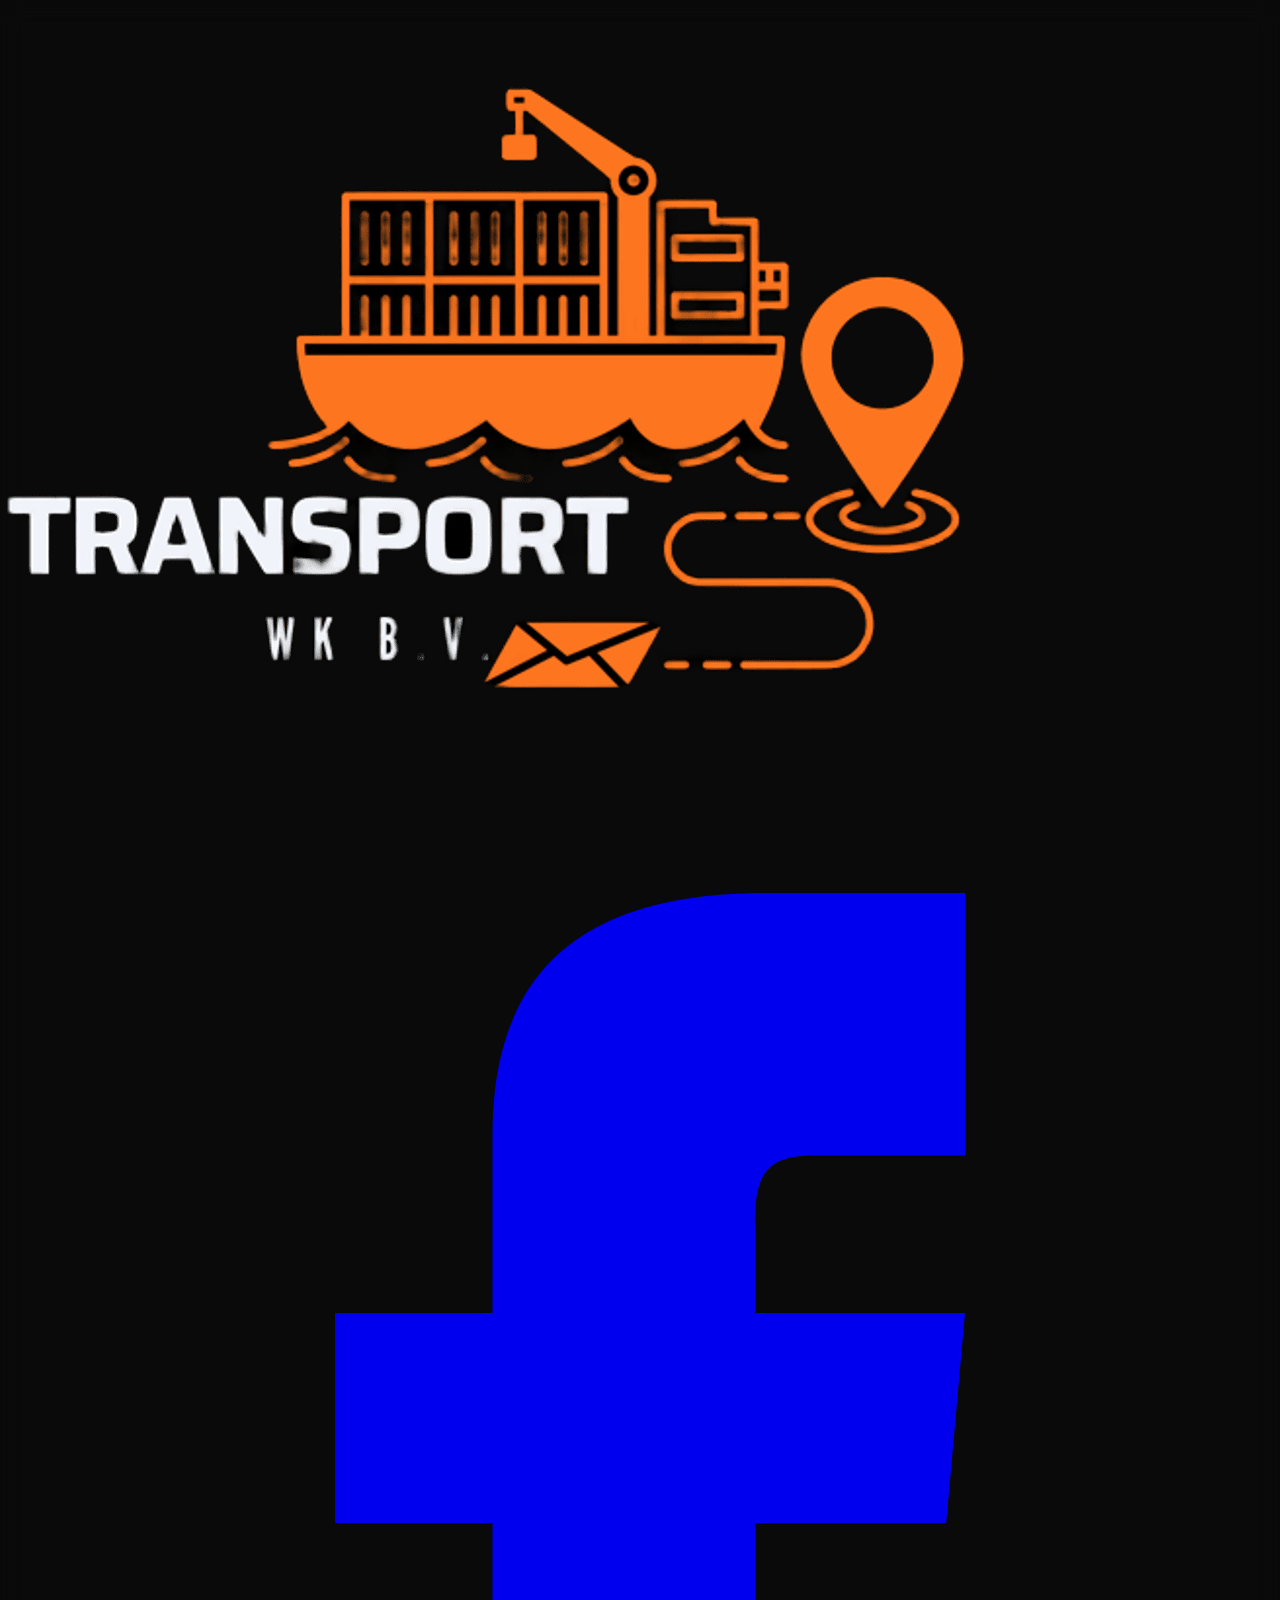
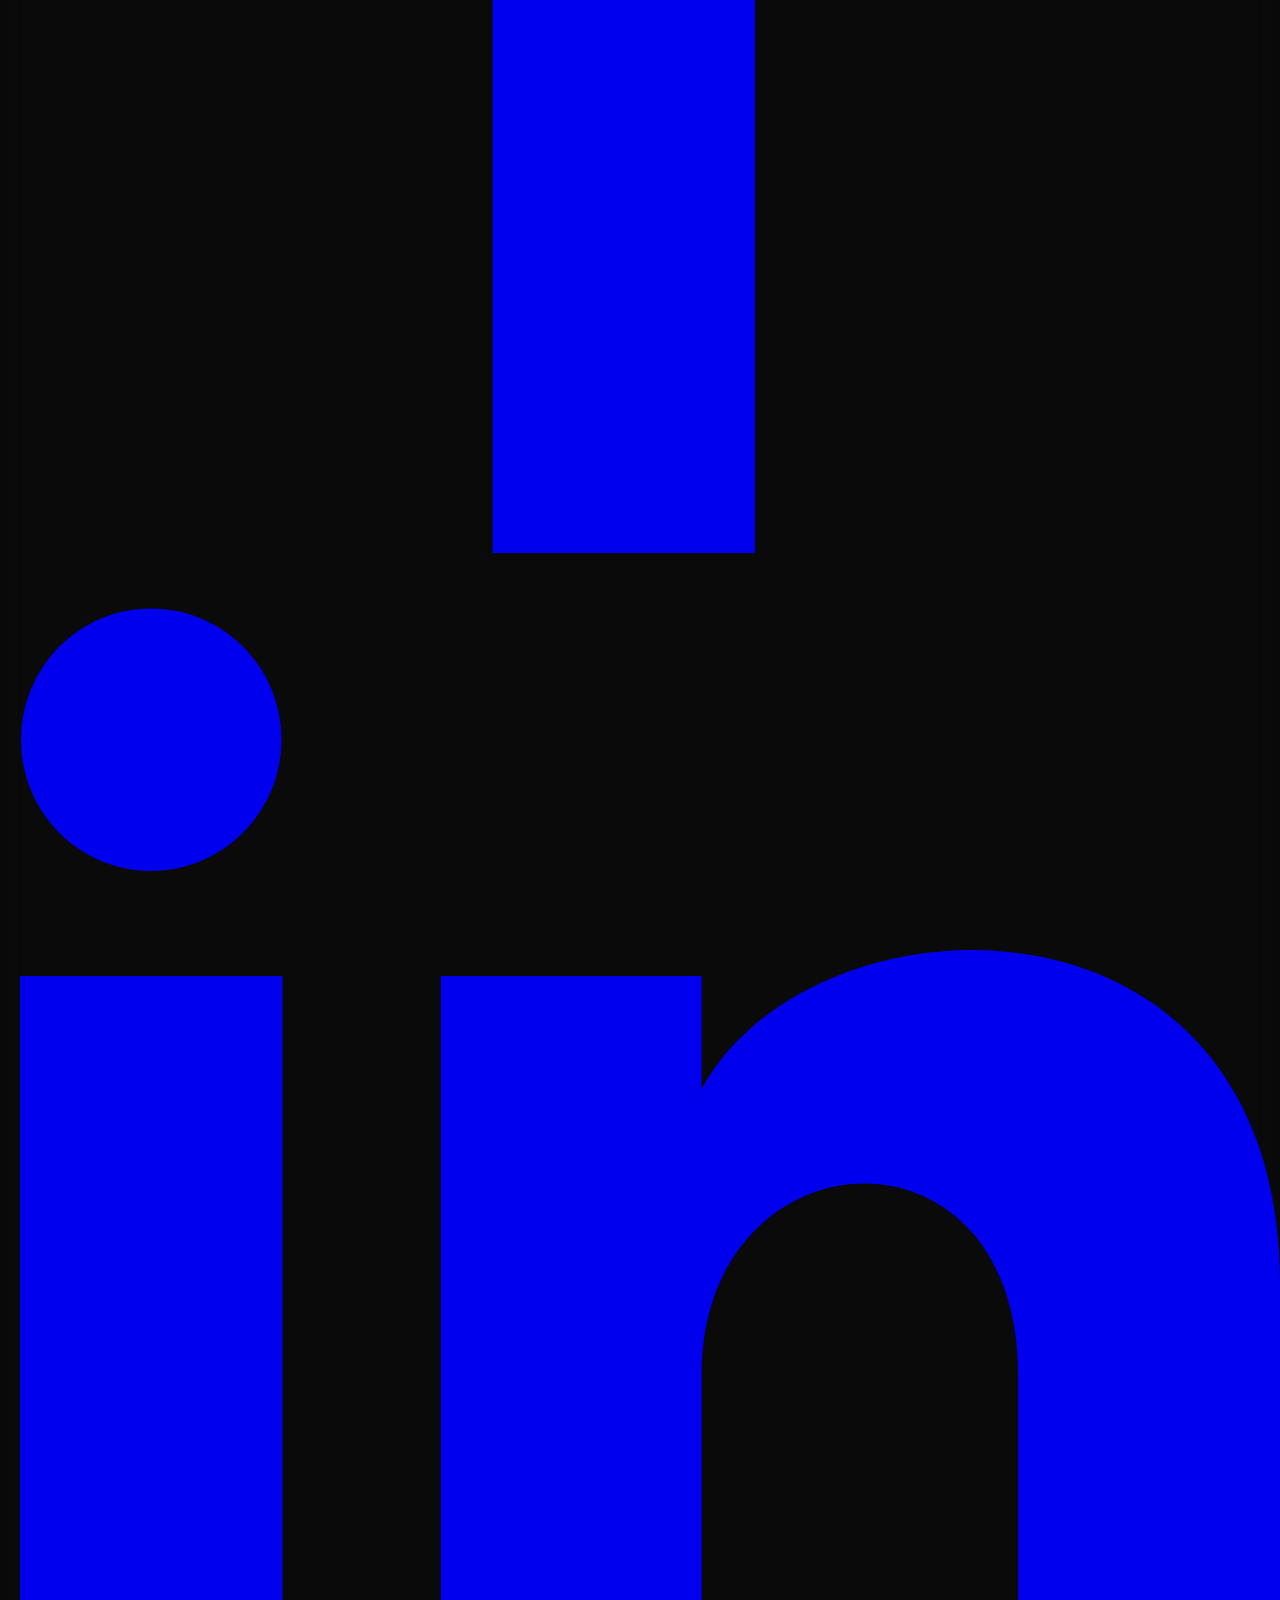
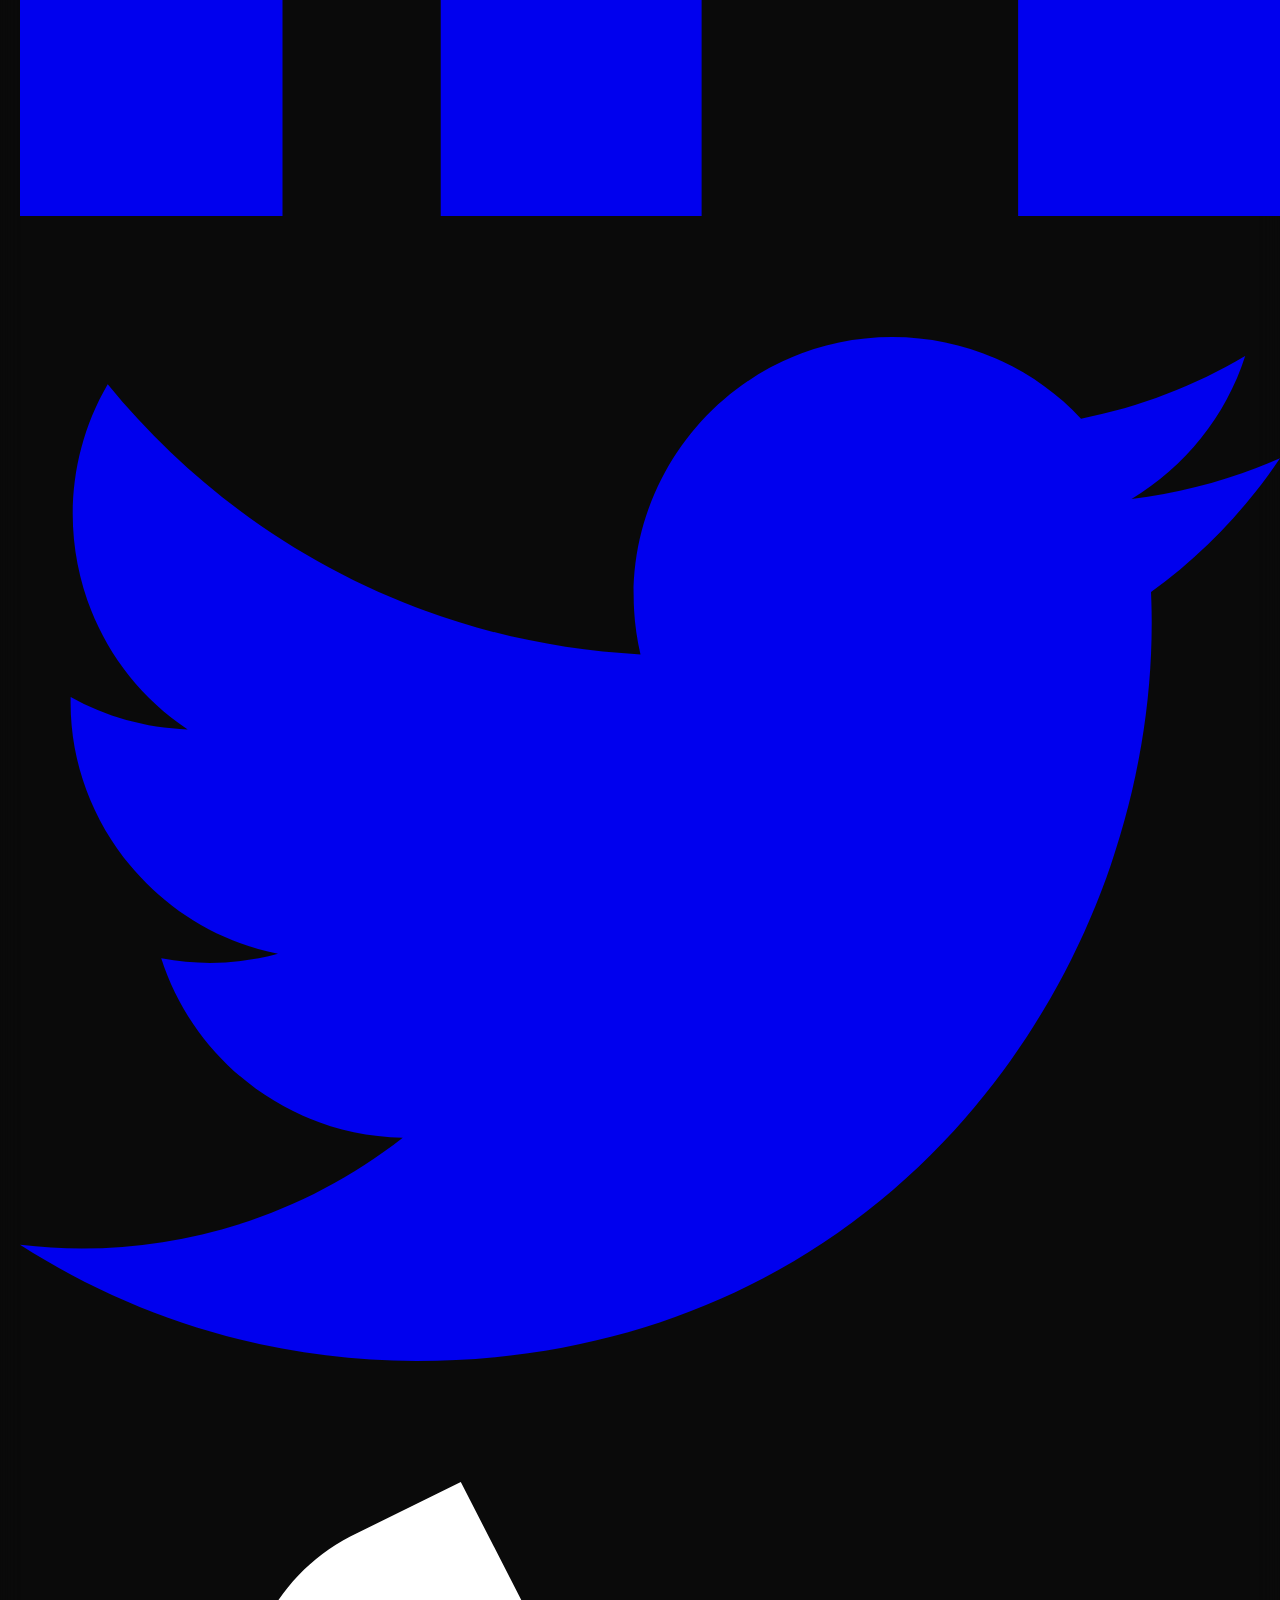
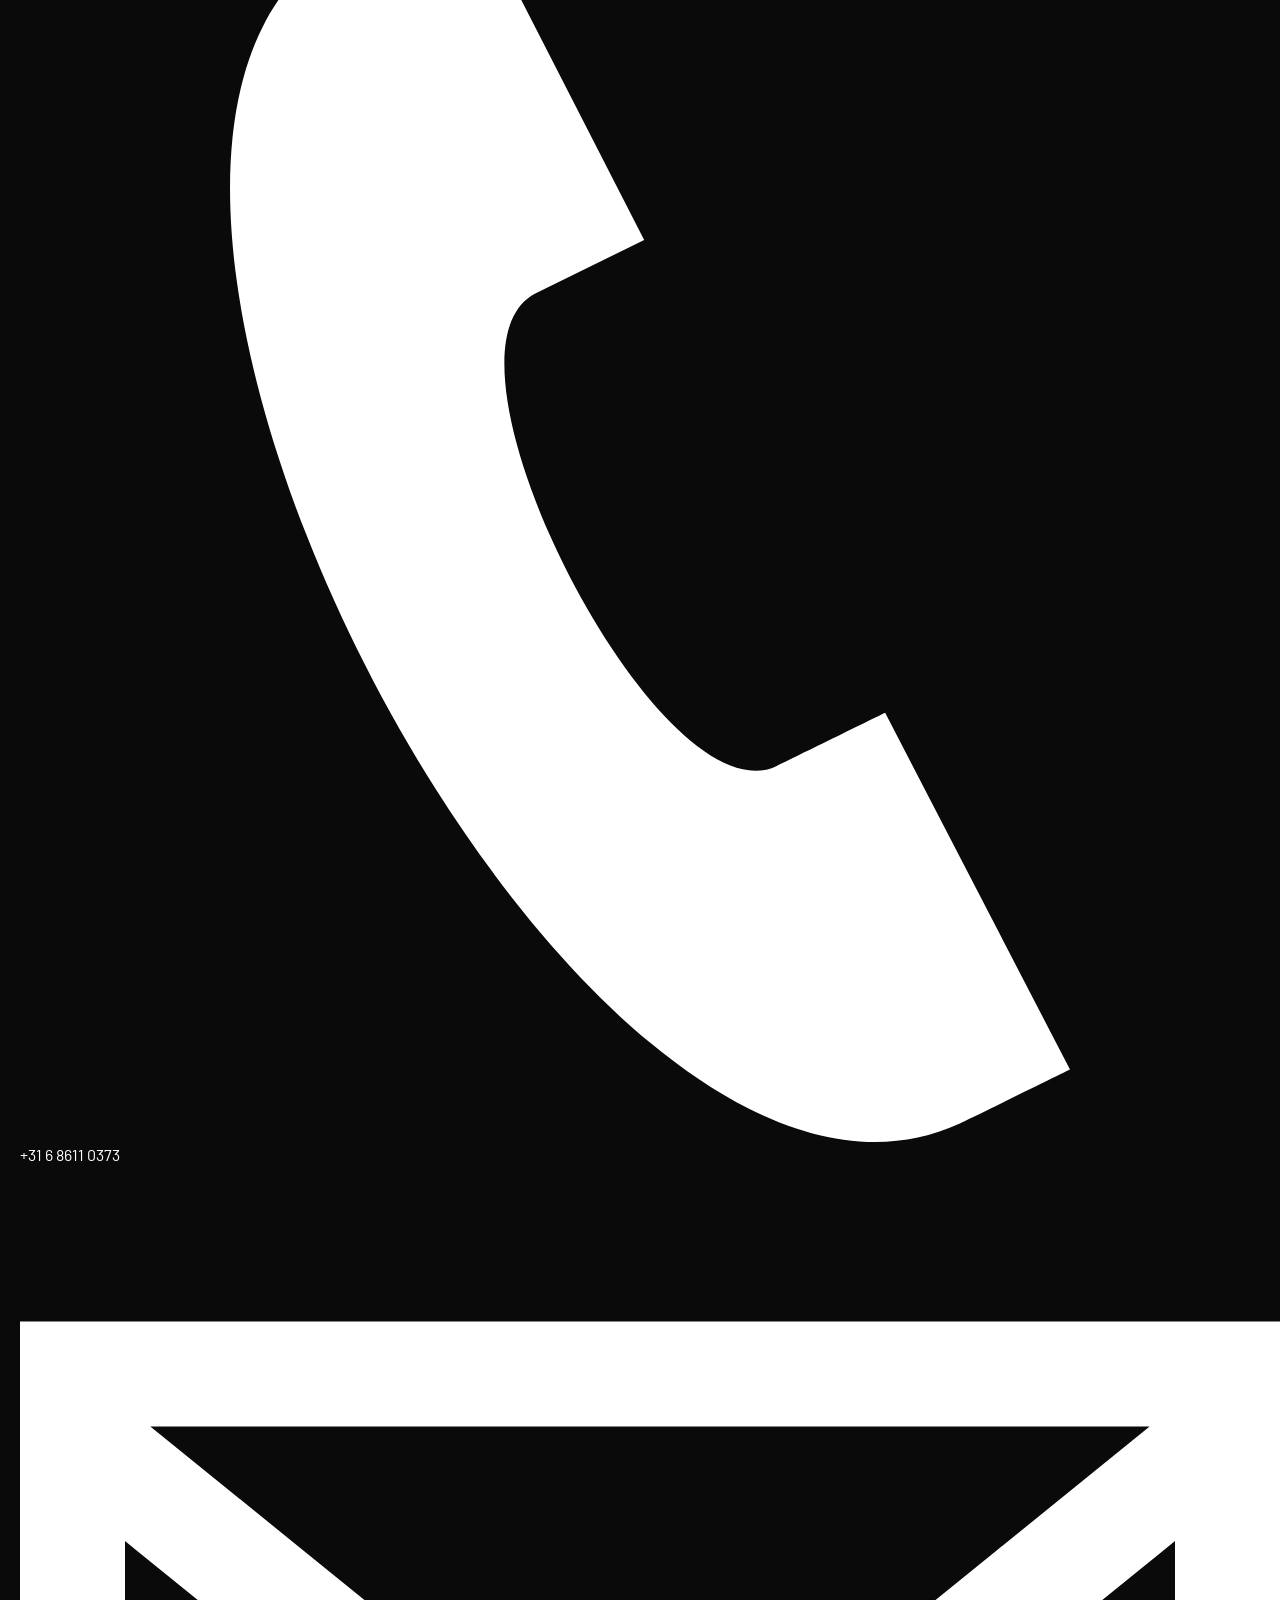
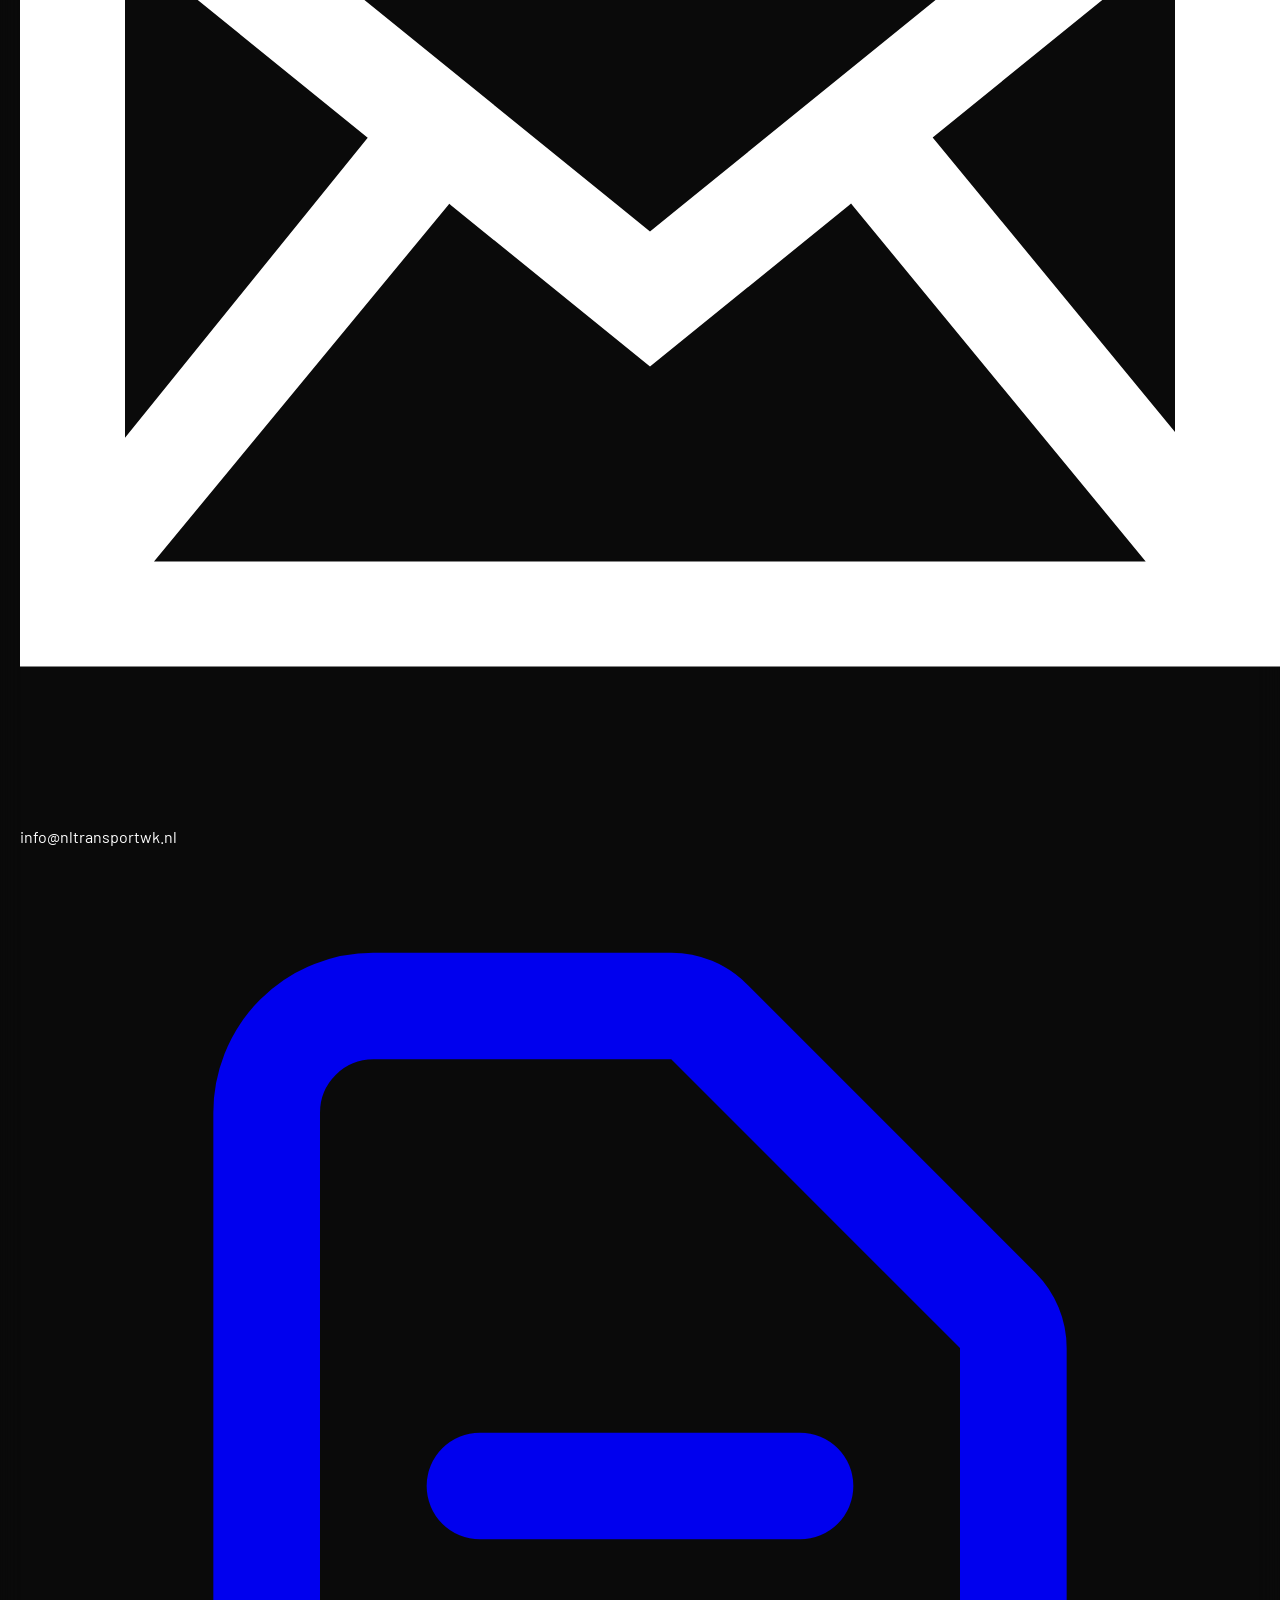
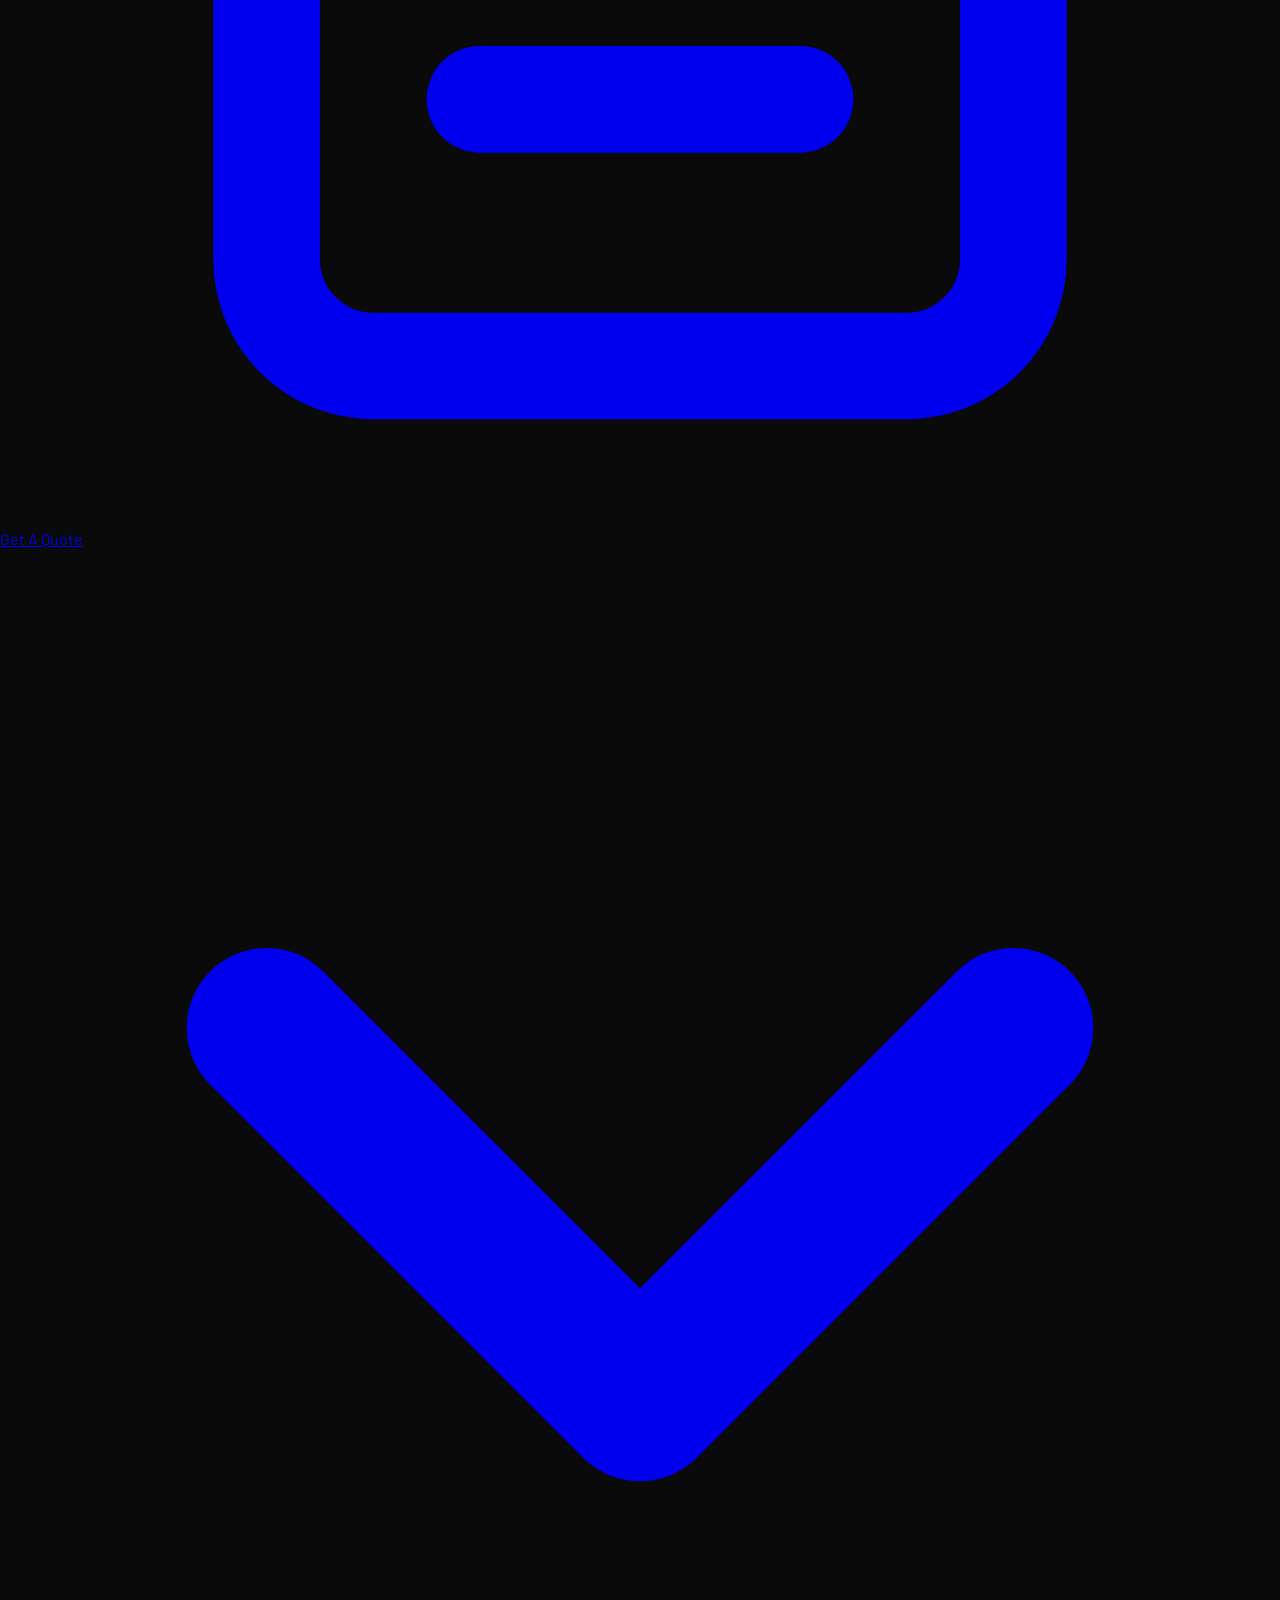
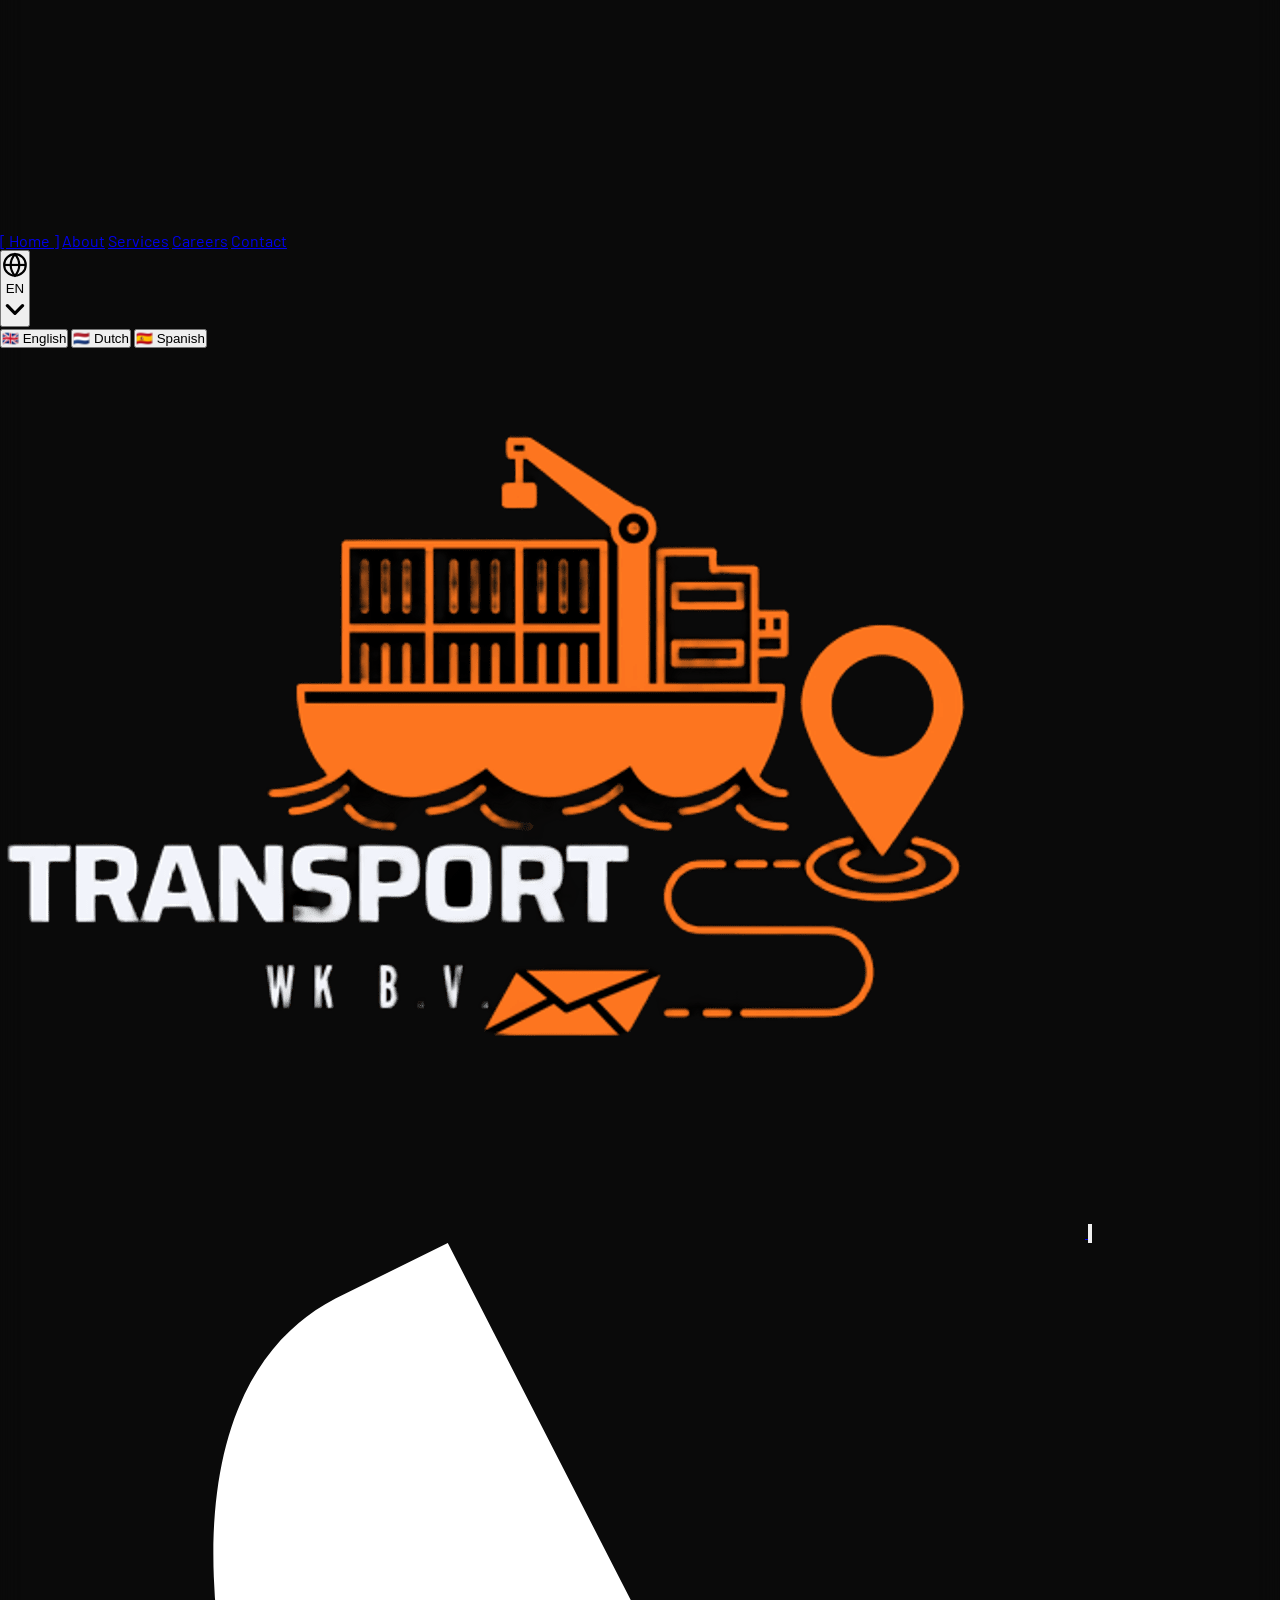
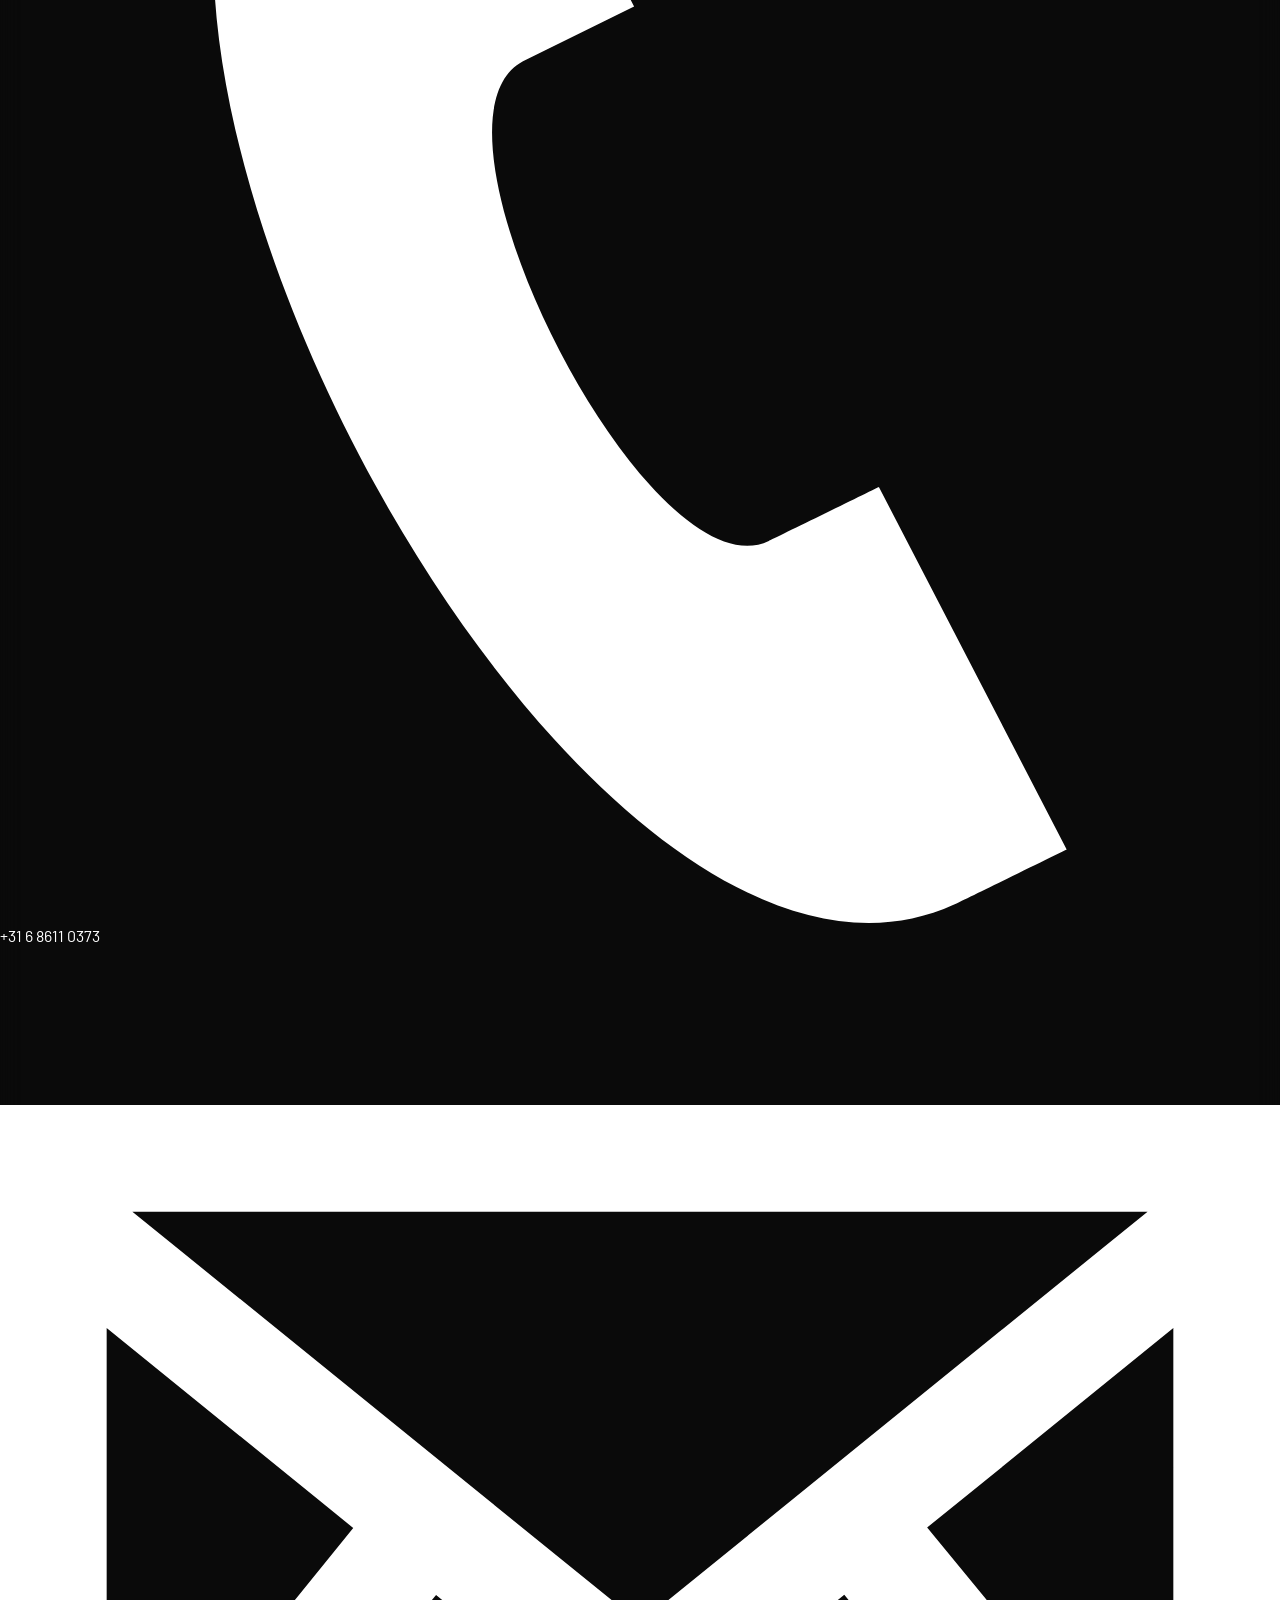
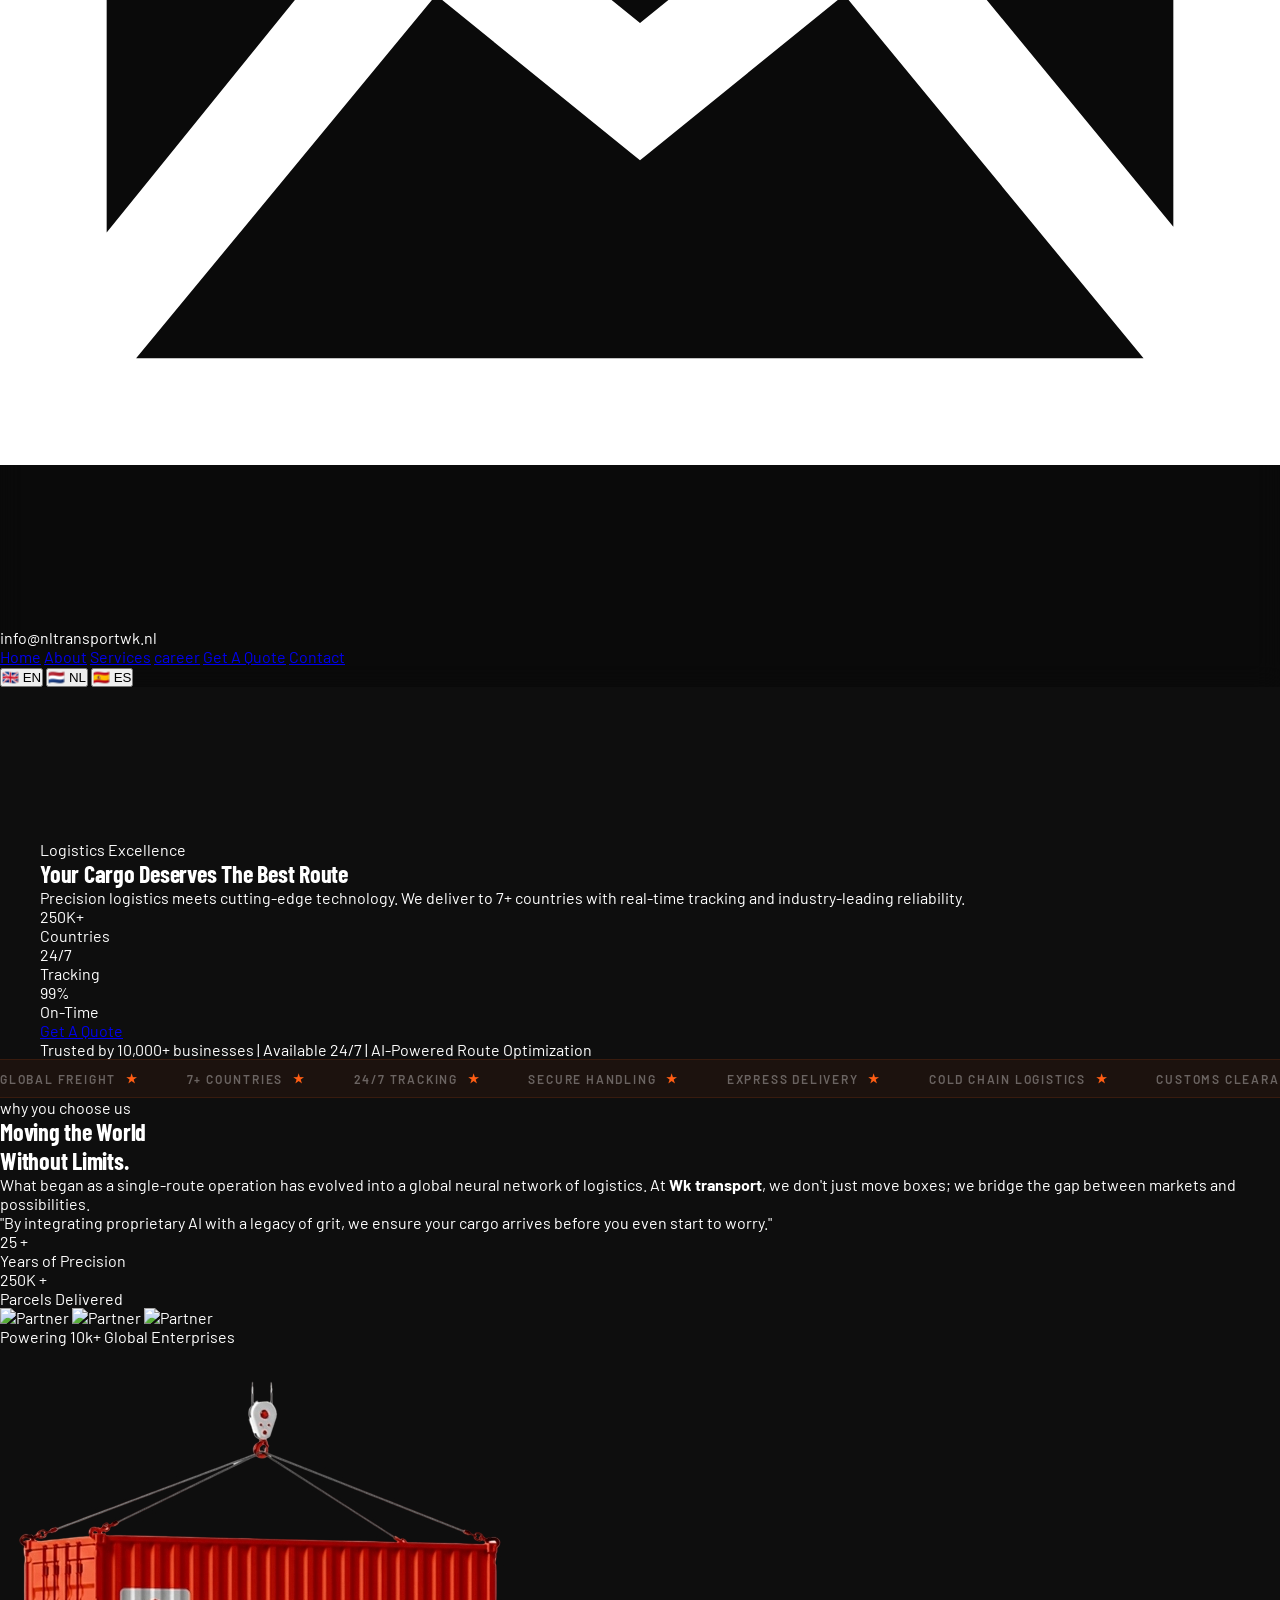
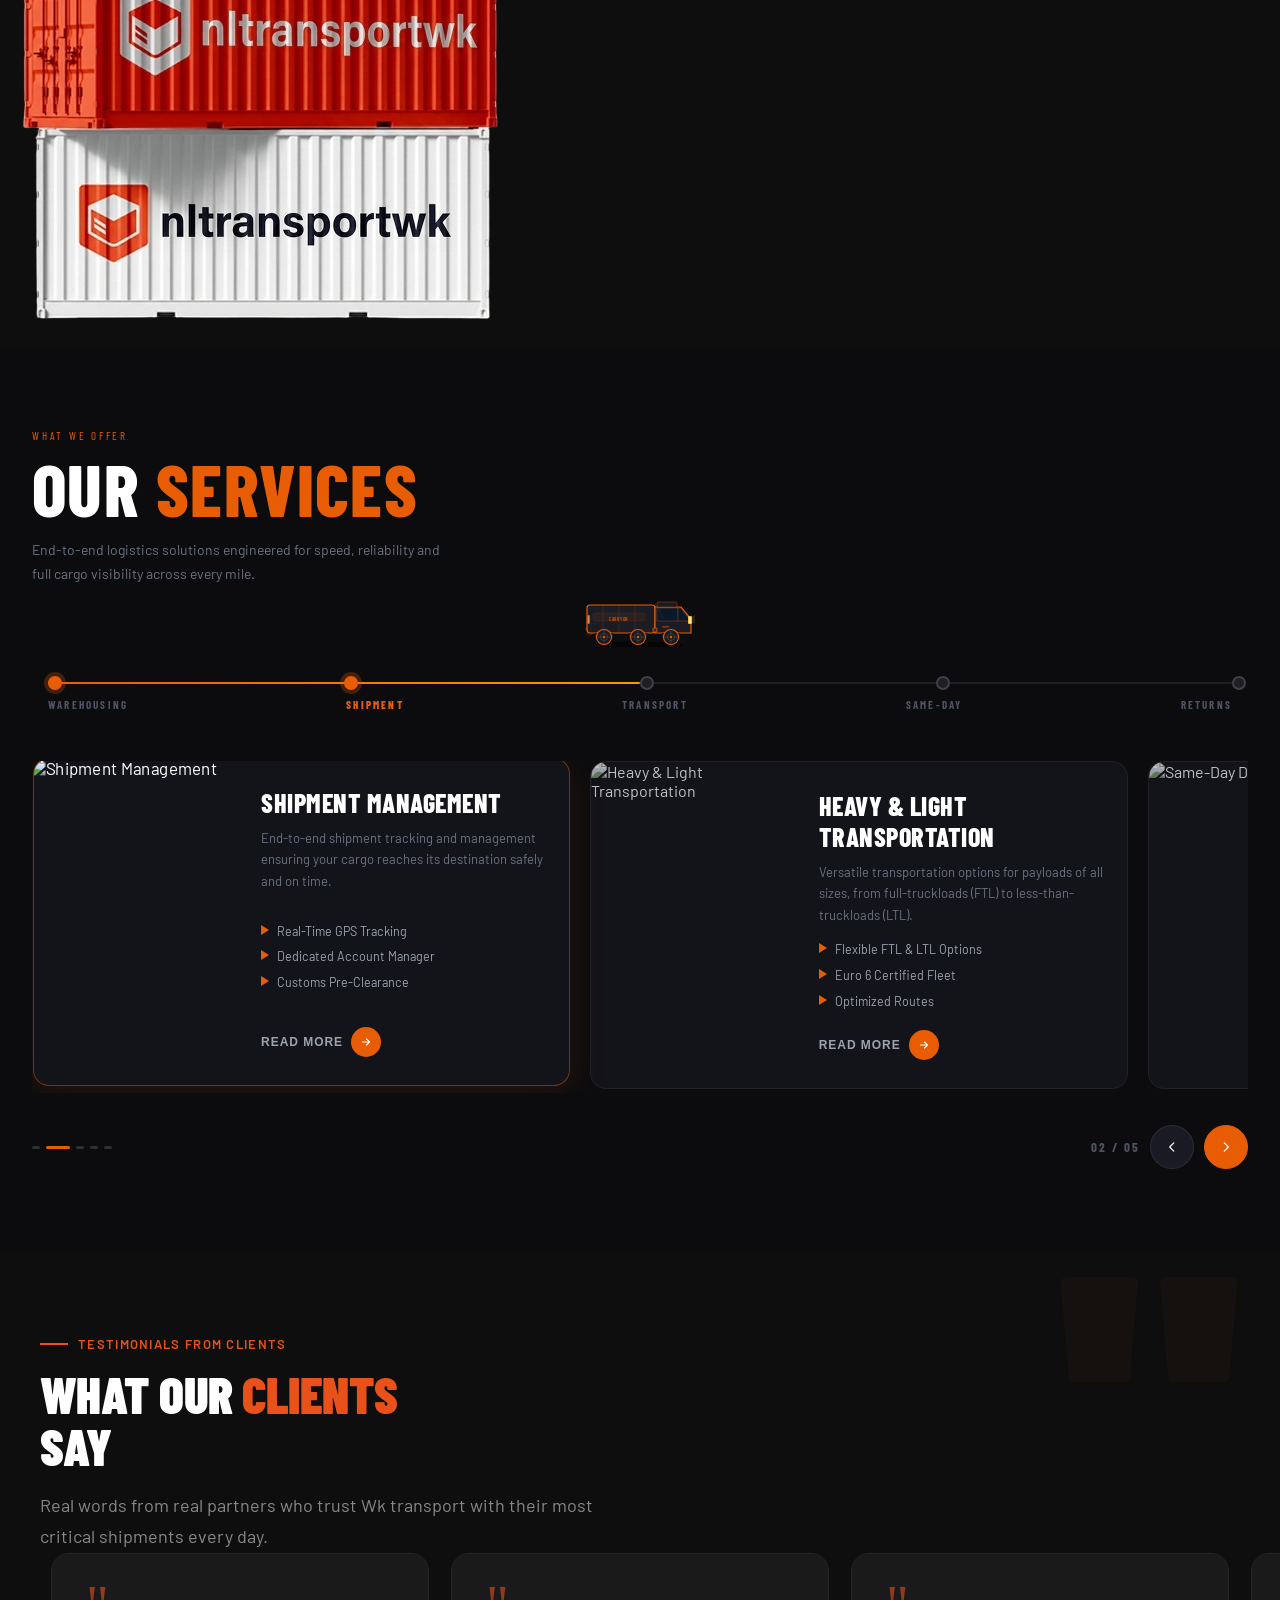
==== commit 731eab93: "languages1" ====
--- a/index.html
+++ b/index.html
@@ -1243,11 +1243,17 @@
 
             <div class="h-5 w-0.5 bg-[#E8511A]/40 mx-3"></div>
 
-            <div class="flex items-center gap-4">
-              <button onclick="switchLanguage('en')"
-                class="hover:text-[#E8511A] transition-colors duration-300 font-bold px-2 py-1">EN</button>
-              <button onclick="switchLanguage('nl')"
-                class="text-gray-500 hover:text-[#E8511A] transition-colors duration-300 font-bold px-2 py-1">NL</button>
+            <div class="relative">
+              <button onclick="toggleLangDropdown(event)" class="flex items-center gap-2 hover:text-[#E8511A] transition-colors duration-300 font-bold px-2 py-1">
+                <svg class="w-4 h-4" fill="none" stroke="currentColor" stroke-width="2" viewBox="0 0 24 24"><circle cx="12" cy="12" r="10"/><line x1="2" y1="12" x2="22" y2="12"/><path d="M12 2a15.3 15.3 0 0 1 4 10 15.3 15.3 0 0 1-4 10 15.3 15.3 0 0 1-4-10 15.3 15.3 0 0 1 4-10z"/></svg>
+                <span class="lang-current">EN</span>
+                <svg class="w-3 h-3" fill="none" stroke="currentColor" viewBox="0 0 24 24"><path stroke-linecap="round" stroke-linejoin="round" stroke-width="3" d="M19 9l-7 7-7-7"/></svg>
+              </button>
+              <div class="lang-dropdown-menu hidden absolute right-0 top-full mt-2 bg-black border border-[#E8511A]/30 rounded-lg shadow-xl z-50 min-w-[120px] overflow-hidden">
+                <button data-lang-btn="en" onclick="switchLanguage('en')" class="w-full text-left px-4 py-2.5 text-xs font-bold hover:bg-[#E8511A]/10 hover:text-[#E8511A] transition-colors flex items-center gap-2">🇬🇧 English</button>
+                <button data-lang-btn="nl" onclick="switchLanguage('nl')" class="w-full text-left px-4 py-2.5 text-xs font-bold hover:bg-[#E8511A]/10 hover:text-[#E8511A] transition-colors flex items-center gap-2 text-gray-500">🇳🇱 Dutch</button>
+                <button data-lang-btn="es" onclick="switchLanguage('es')" class="w-full text-left px-4 py-2.5 text-xs font-bold hover:bg-[#E8511A]/10 hover:text-[#E8511A] transition-colors flex items-center gap-2 text-gray-500">🇪🇸 Spanish</button>
+              </div>
             </div>
           </nav>
         </div>
@@ -1299,11 +1305,10 @@
           A Quote</a>
         <a href="contact.html"
           class="px-6 py-3 text-lg font-bold border-b border-[#E8511A]/20 hover:bg-[#E8511A]/10 hover:text-[#E8511A] transition-colors">Contact</a>
-        <div class="px-6 py-4 flex gap-4 border-t border-[#E8511A]/20">
-          <button onclick="switchLanguage('en')"
-            class="text-sm font-bold hover:text-[#E8511A] transition-colors">EN</button>
-          <button onclick="switchLanguage('nl')"
-            class="text-sm font-bold text-gray-500 hover:text-[#E8511A] transition-colors">NL</button>
+        <div class="px-6 py-4 flex gap-3 border-t border-[#E8511A]/20">
+          <button data-lang-btn="en" onclick="switchLanguage('en')" class="text-sm font-bold hover:text-[#E8511A] transition-colors flex items-center gap-1">🇬🇧 EN</button>
+          <button data-lang-btn="nl" onclick="switchLanguage('nl')" class="text-sm font-bold text-gray-500 hover:text-[#E8511A] transition-colors flex items-center gap-1">🇳🇱 NL</button>
+          <button data-lang-btn="es" onclick="switchLanguage('es')" class="text-sm font-bold text-gray-500 hover:text-[#E8511A] transition-colors flex items-center gap-1">🇪🇸 ES</button>
         </div>
       </div>
     </div>
@@ -1328,19 +1333,19 @@
       <div
         class="mb-6 inline-flex items-center gap-2 px-4 py-2 bg-[#E8511A]/15 border border-[#E8511A]/40 rounded-full">
         <span class="w-2 h-2 bg-[#E8511A] rounded-full animate-pulse"></span>
-        <span class="text-[#E8511A] text-xs font-semibold tracking-wider uppercase">Logistics Excellence</span>
+        <span class="text-[#E8511A] text-xs font-semibold tracking-wider uppercase" data-i18n="hero_badge">Logistics Excellence</span>
       </div>
 
       <!-- HEADLINE -->
       <h1 class="text-3xl md:text-5xl lg:text-6xl font-extrabold tracking-tight leading-tight mb-4">
-        <span class="block text-white">Your Cargo Deserves</span>
-        <span class="block text-transparent bg-clip-text bg-gradient-to-r from-[#E8511A] via-orange-400 to-[#E8511A]">
+        <span class="block text-white" data-i18n="hero_title_1">Your Cargo Deserves</span>
+        <span class="block text-transparent bg-clip-text bg-gradient-to-r from-[#E8511A] via-orange-400 to-[#E8511A]" data-i18n="hero_title_2">
           The Best Route
         </span>
       </h1>
 
       <!-- SUBHEADING -->
-      <p class="text-sm md:text-base text-gray-300 max-w-2xl mx-auto mb-6 font-medium">
+      <p class="text-sm md:text-base text-gray-300 max-w-2xl mx-auto mb-6 font-medium" data-i18n="hero_desc">
         Precision logistics meets cutting-edge technology. We deliver to 7+ countries with real-time tracking and
         industry-leading reliability.
       </p>
@@ -1349,18 +1354,18 @@
       <div class="grid grid-cols-3 gap-3 max-w-2xl mx-auto mb-8">
         <div
           class="bg-white/5 border border-white/10 rounded-lg px-3 py-2 backdrop-blur-sm hover:bg-white/10 transition-colors">
-          <div class="text-lg md:text-xl font-bold text-[#E8511A]">7+</div>
-          <p class="text-xs text-gray-400 mt-1">Countries</p>
+          <div class="text-lg md:text-xl font-bold text-[#E8511A]">250K+</div>
+          <p class="text-xs text-gray-400 mt-1" data-i18n="stats_countries">Packages Delivered</p>
         </div>
         <div
           class="bg-white/5 border border-white/10 rounded-lg px-3 py-2 backdrop-blur-sm hover:bg-white/10 transition-colors">
           <div class="text-lg md:text-xl font-bold text-[#E8511A]">24/7</div>
-          <p class="text-xs text-gray-400 mt-1">Tracking</p>
+          <p class="text-xs text-gray-400 mt-1" data-i18n="stats_tracking">Tracking</p>
         </div>
         <div
           class="bg-white/5 border border-white/10 rounded-lg px-3 py-2 backdrop-blur-sm hover:bg-white/10 transition-colors">
           <div class="text-lg md:text-xl font-bold text-[#E8511A]">99%</div>
-          <p class="text-xs text-gray-400 mt-1">On-Time</p>
+          <p class="text-xs text-gray-400 mt-1" data-i18n="stats_ontime">On-Time</p>
         </div>
       </div>
 
@@ -1370,10 +1375,7 @@
           class="bg-gradient-to-r from-[#E8511A] to-orange-500 hover:shadow-[0_0_30px_rgba(232,81,26,0.6)] text-white px-8 py-3 rounded-lg font-bold uppercase text-xs md:text-sm tracking-wider transition-all duration-300 hover:scale-105 active:scale-95 shadow-lg">
           Get A Quote
         </a>
-        <a href="#track"
-          class="border-2 border-[#E8511A] text-[#E8511A] hover:bg-[#E8511A] hover:text-white px-8 py-3 rounded-lg font-bold uppercase text-xs md:text-sm tracking-wider transition-all duration-300 hover:scale-105 active:scale-95">
-          Track Shipment
-        </a>
+       
       </div>
 
       <!-- TRUST STATEMENT -->
@@ -1420,15 +1422,15 @@
       <div class="z-10">
         <div class="flex items-center gap-3 mb-6">
           <span class="w-3 h-3 bg-[#e65b2e] rounded-full shadow-[0_0_10px_#e65b2e] animate-pulse"></span>
-          <span class="text-sm font-semibold tracking-[0.2em] text-gray-400 uppercase">
+          <span class="text-sm font-semibold tracking-[0.2em] text-gray-400 uppercase" data-i18n="why_choose_us">
             why you choose us
           </span>
         </div>
 
         <h2 class="text-5xl md:text-7xl font-bold leading-tight mb-8 tracking-tighter">
-          Moving the World <br />
+          <span data-i18n="why_title_1">Moving the World</span> <br />
           <span class="text-transparent bg-clip-text bg-gradient-to-r from-gray-400 to-gray-600 italic">
-            Without Limits.
+            <span data-i18n="why_title_2">Without Limits.</span>
           </span>
         </h2>
 
@@ -1443,30 +1445,40 @@
         </p>
 
         <div class="flex flex-wrap items-center gap-10">
-          <div class="flex flex-col">
-            <div class="flex items-center">
-              <span class="text-5xl font-bold">25</span>
-              <span class="text-[#e65b2e] text-2xl font-bold ml-1">+</span>
-            </div>
-            <p class="text-xs text-gray-500 uppercase tracking-widest mt-1">Years of Precision</p>
-          </div>
-
-          <div class="h-12 w-[1px] bg-white/10 hidden md:block"></div>
-
-          <div class="flex items-center gap-4">
-            <div class="flex -space-x-3">
-              <img class="w-12 h-12 rounded-full border-2 border-[#111111] object-cover"
-                src="https://i.pravatar.cc/150?u=12" alt="Partner">
-              <img class="w-12 h-12 rounded-full border-2 border-[#111111] object-cover"
-                src="https://i.pravatar.cc/150?u=15" alt="Partner">
-              <img class="w-12 h-12 rounded-full border-2 border-[#111111] object-cover"
-                src="https://i.pravatar.cc/150?u=22" alt="Partner">
-            </div>
-            <p class="text-sm text-gray-500 max-w-[120px] leading-tight font-medium">
-              Powering 10k+ Global Enterprises
-            </p>
-          </div>
-        </div>
+  <div class="flex flex-col">
+    <div class="flex items-center">
+      <span class="text-5xl font-bold">25</span>
+      <span class="text-[#e65b2e] text-2xl font-bold ml-1">+</span>
+    </div>
+    <p class="text-xs text-gray-500 uppercase tracking-widest mt-1" data-i18n="years_precision">Years of Precision</p>
+  </div>
+  <div class="h-12 w-[1px] bg-white/10 hidden md:block"></div>
+
+  <!-- NEW STAT -->
+  <div class="flex flex-col">
+    <div class="flex items-center">
+      <span class="text-5xl font-bold">250K</span>
+      <span class="text-[#e65b2e] text-2xl font-bold ml-1">+</span>
+    </div>
+    <p class="text-xs text-gray-500 uppercase tracking-widest mt-1">Parcels Delivered</p>
+  </div>
+  <div class="h-12 w-[1px] bg-white/10 hidden md:block"></div>
+  <!-- END NEW STAT -->
+
+  <div class="flex items-center gap-4">
+    <div class="flex -space-x-3">
+      <img class="w-12 h-12 rounded-full border-2 border-[#111111] object-cover"
+        src="https://i.pravatar.cc/150?u=12" alt="Partner">
+      <img class="w-12 h-12 rounded-full border-2 border-[#111111] object-cover"
+        src="https://i.pravatar.cc/150?u=15" alt="Partner">
+      <img class="w-12 h-12 rounded-full border-2 border-[#111111] object-cover"
+        src="https://i.pravatar.cc/150?u=22" alt="Partner">
+    </div>
+    <p class="text-sm text-gray-500 max-w-[120px] leading-tight font-medium">
+      Powering 10k+ Global Enterprises
+    </p>
+  </div>
+</div>
       </div>
 
       <div class="relative flex justify-center lg:justify-end">
@@ -1830,10 +1842,15 @@
           team responds within 24 hours.</p>
       </div>
       <div class="cgrid">
-        <!-- MAP -->
-        <div class="form-card rv left d1 p-0 h-[455px] overflow-hidden rounded-[22px]">
-          <div id="map" class="relative z-[1] h-full w-full"></div>
-        </div>
+<!-- MAP -->
+<div class="form-card rv left d1 p-0 h-[455px] overflow-hidden rounded-[22px]">
+  <div id="map" class="relative z-[1] h-full w-full">
+  <iframe
+    src="https://www.google.com/maps?q=52.1391217,4.6335874&z=16&output=embed"
+    width="100%" height="100%" style="border:0;" allowfullscreen loading="lazy">
+  </iframe>
+</div>
+</div>
 
         <!-- INFO -->
         <div class="rv right d2">
@@ -1846,15 +1863,17 @@
                 </svg></div>
               <div>
                 <div class="clbl">Headquarters</div>
-                <div class="cval">123 Logistic Drive,<br>San Francisco, CA 94105</div>
+                <div class="cval">Hoorn 312 Post code : 2404HL <br>Alphen aan den Rijn, Netherlands</div>
               </div>
             </div>
             <div class="citem">
-              <div class="cico"><svg width="22" height="22" viewBox="0 0 24 24" fill="none" stroke="var(--orange)"
-                  stroke-width="2" stroke-linecap="round" stroke-linejoin="round">
-                  <path d="M4 4h16c1.1 0 2 .9 2 2v12c0 1.1-.9 2-2 2H4c-1.1 0-2-.9-2-2V6c0-1.1.9-2 2-2z"></path>
-                  <polyline points="22,6 12,13 2,6"></polyline>
-                </svg></div>
+              <div class="cico">
+  <svg width="22" height="22" viewBox="0 0 24 24" fill="none"
+       stroke="var(--orange)" stroke-width="2"
+       stroke-linecap="round" stroke-linejoin="round">
+    <polyline points="22,6 12,13 2,6"></polyline>
+  </svg>
+</div>
               <div>
                 <div class="clbl">Email Address</div>
                 <div class="cval">info@nltransportwk.nl</div>
@@ -1869,8 +1888,7 @@
                 </svg></div>
               <div>
                 <div class="clbl">Phone Number</div>
-                <div class="cval">+1 (800) 555-6789</div>
-              </div>
+                <div class="cval">+31687888643
             </div>
             
           </div>
@@ -1895,10 +1913,11 @@
         </div>
         <div>
           <h5 class="mb-5 text-sm font-bold uppercase tracking-widest text-white">Address</h5>
-          <p class="mb-6 text-sm text-slate-400">Waalhaven O.Z. 81, 3087 BM Rotterdam, Netherlands</p>
+          <p class="mb-6 text-sm text-slate-400">Marconistraat 29<br>3029 AD Rotterdam</p>
           <h5 class="mb-3 text-sm font-bold uppercase tracking-widest text-white">Contact</h5>
           <p class="mb-2 text-sm text-slate-400">info@nltransportwk.nl</p>
-          <p class="text-sm text-slate-400">+31 (0)10 456 7890</p>
+          <p class="text-sm text-slate-400">+31687888643</p>
+          <p class="text-sm text-slate-400">+31639496004</p>
         </div>
         <div>
           <a href="index.html" class="inline-block mb-4">
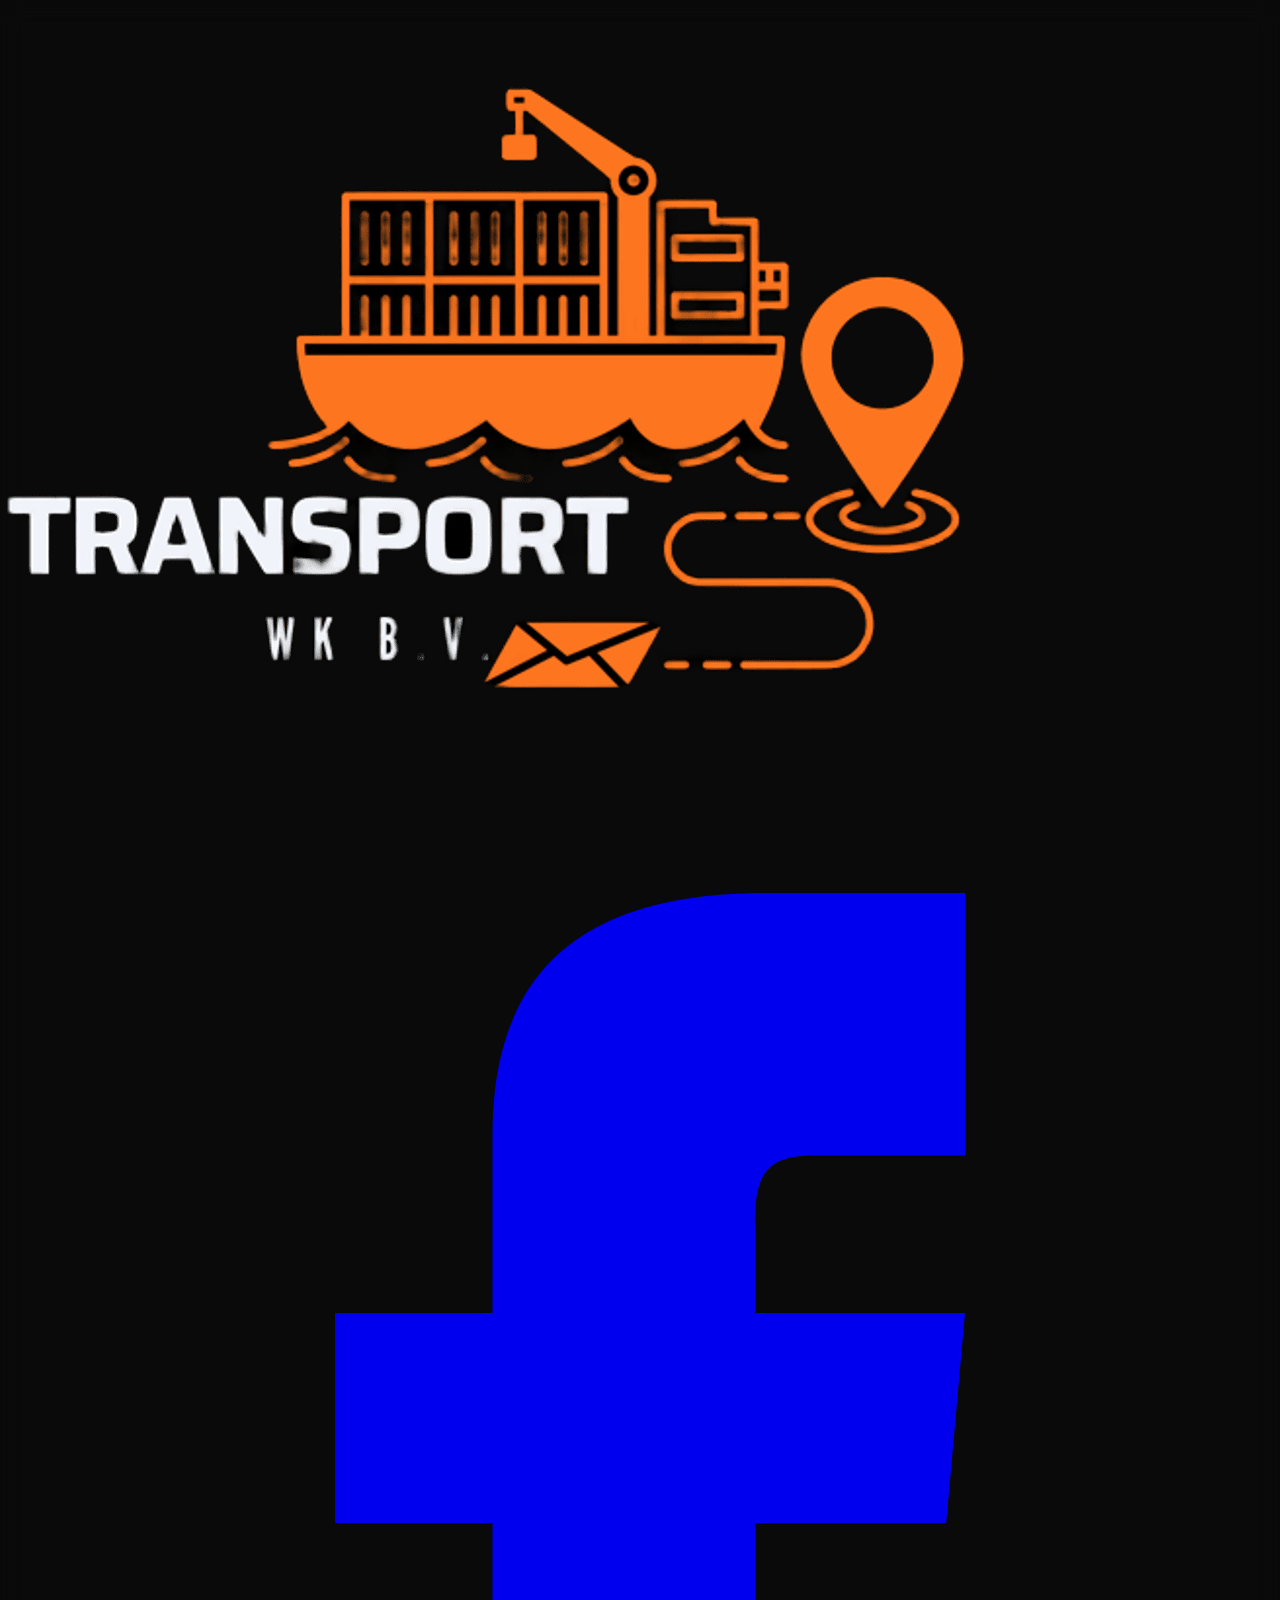
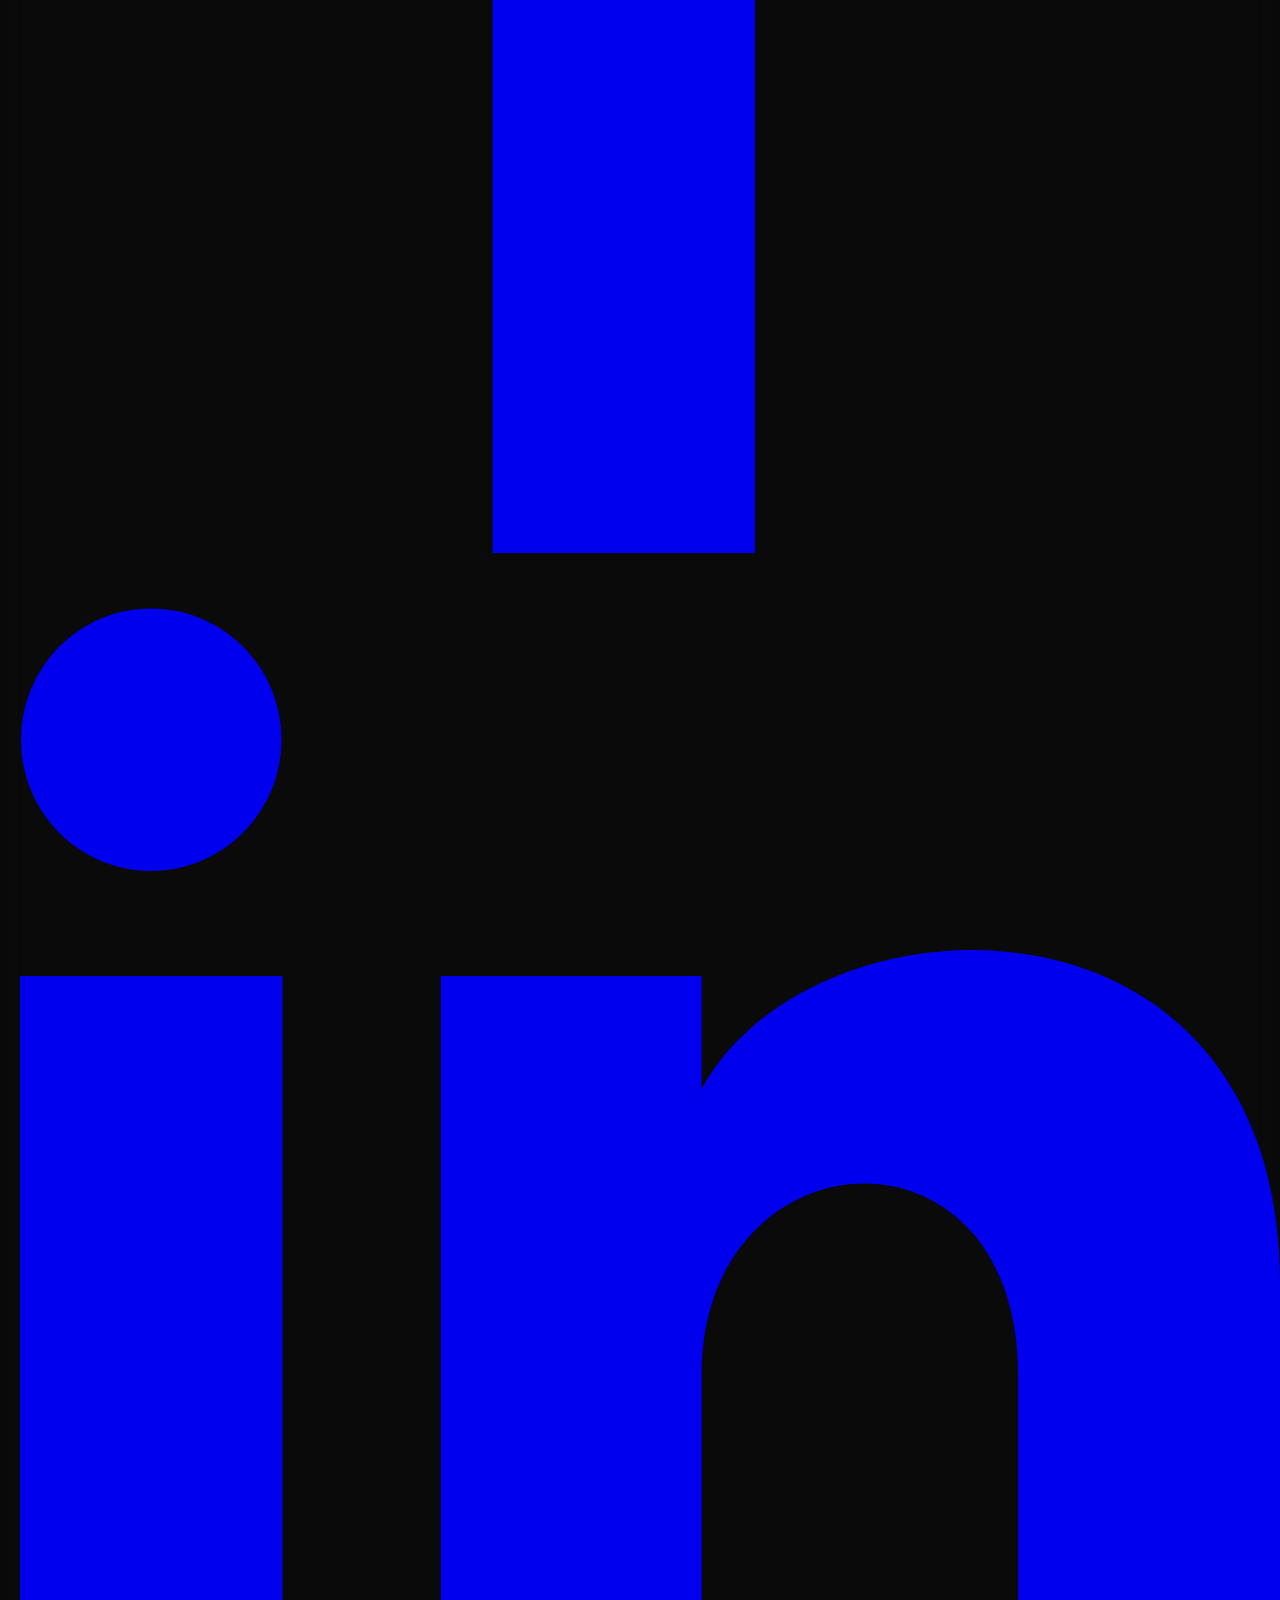
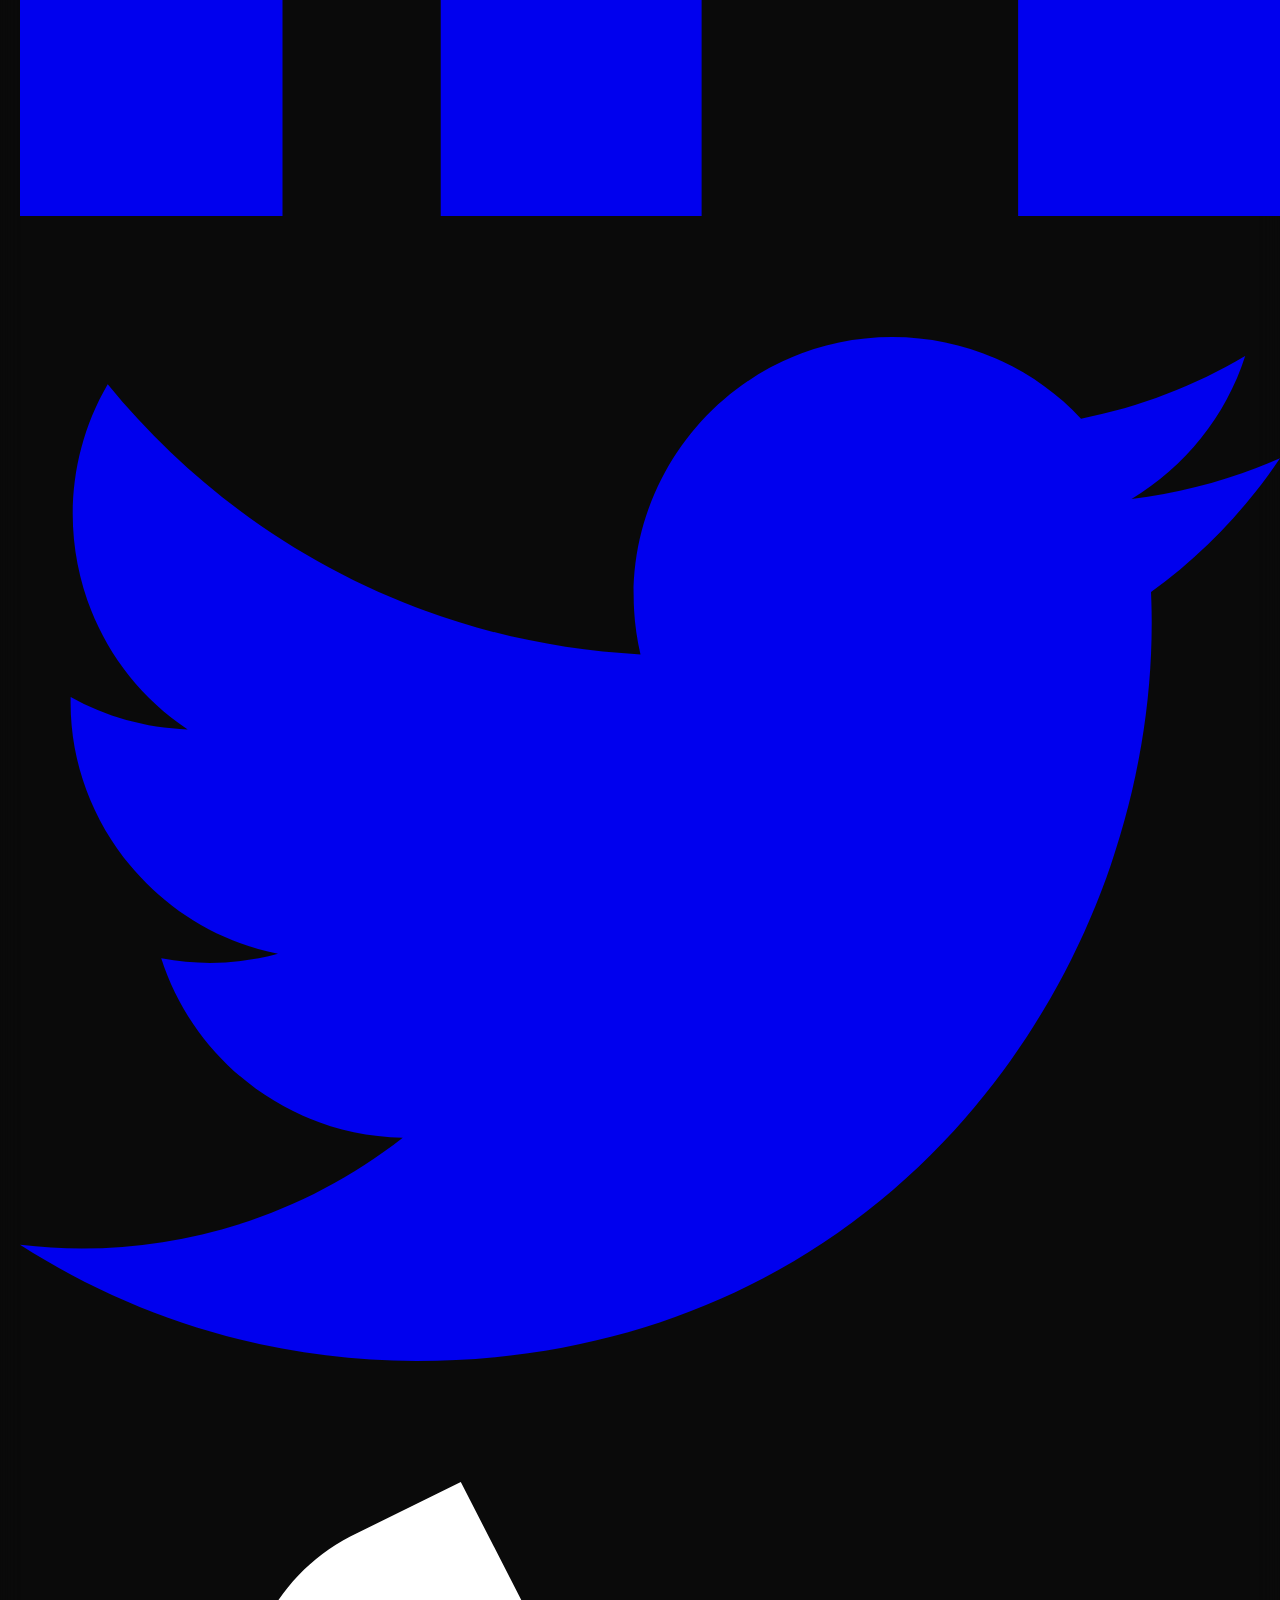
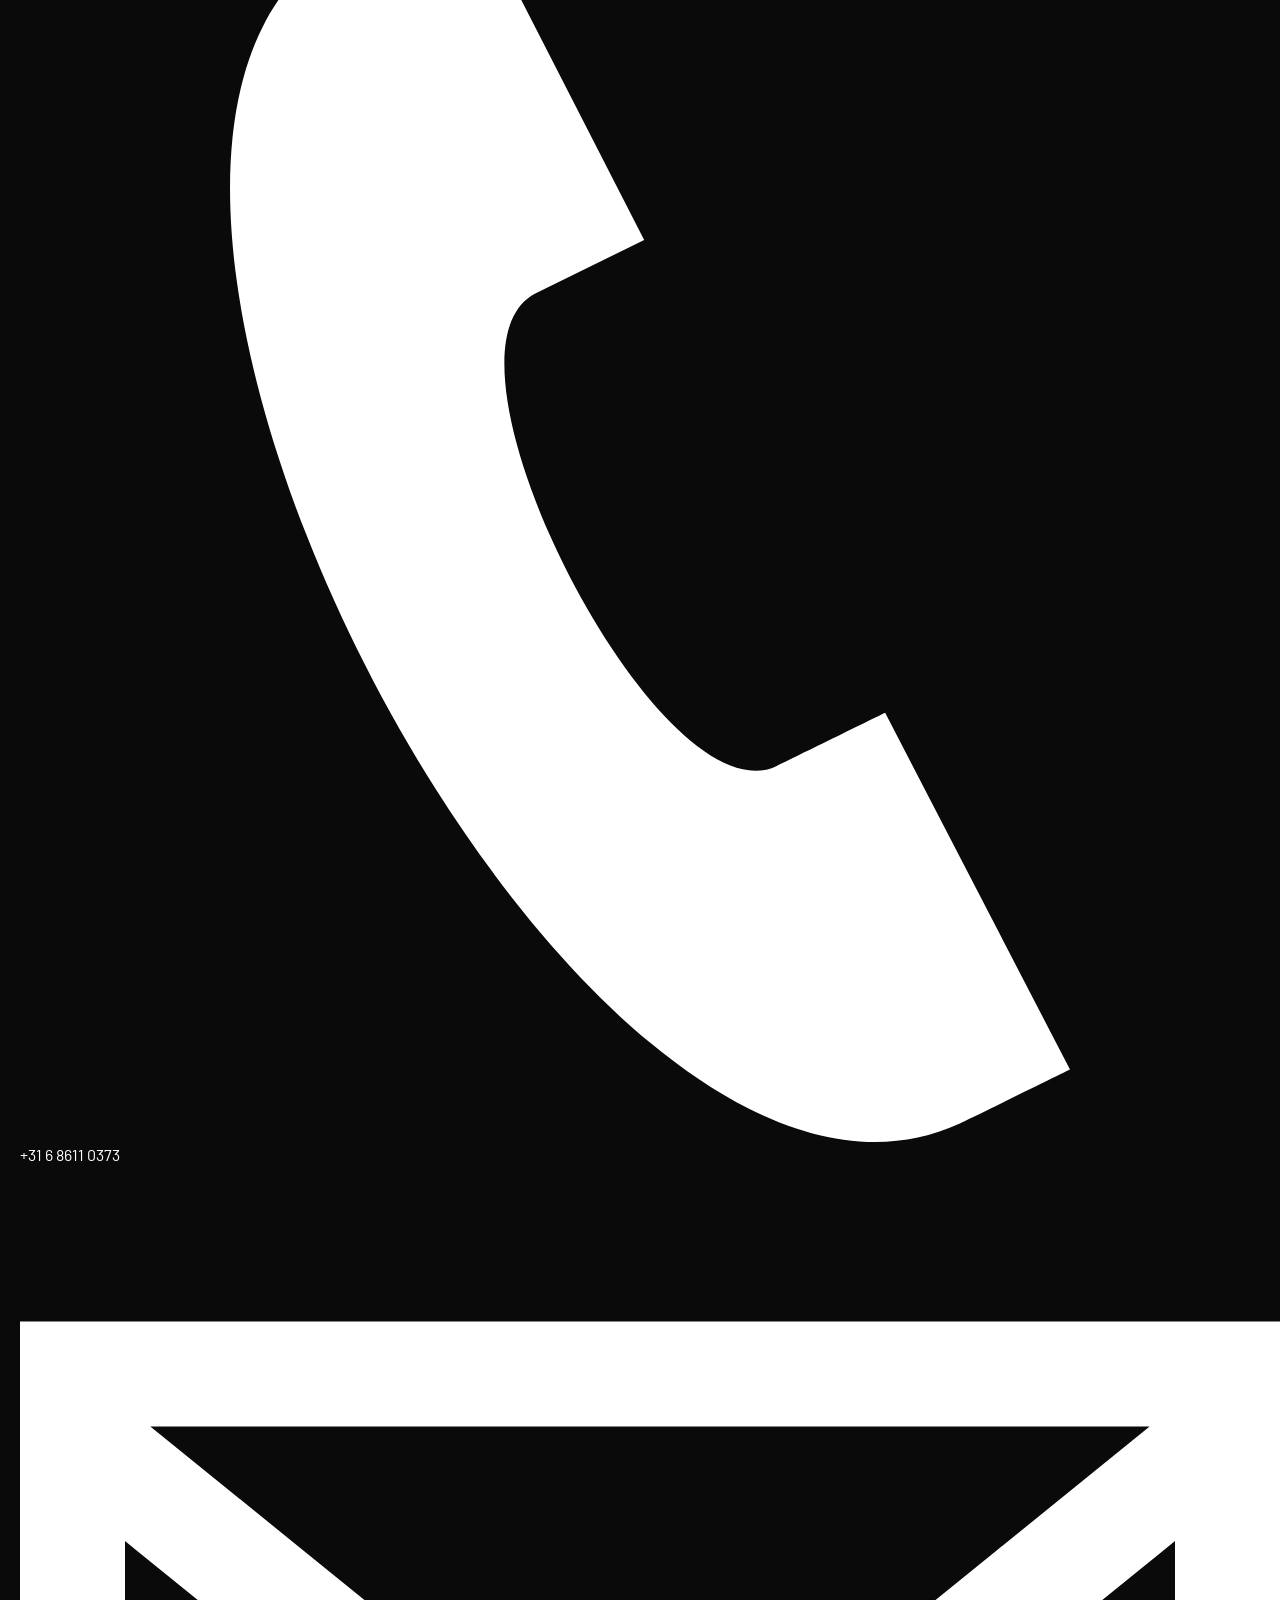
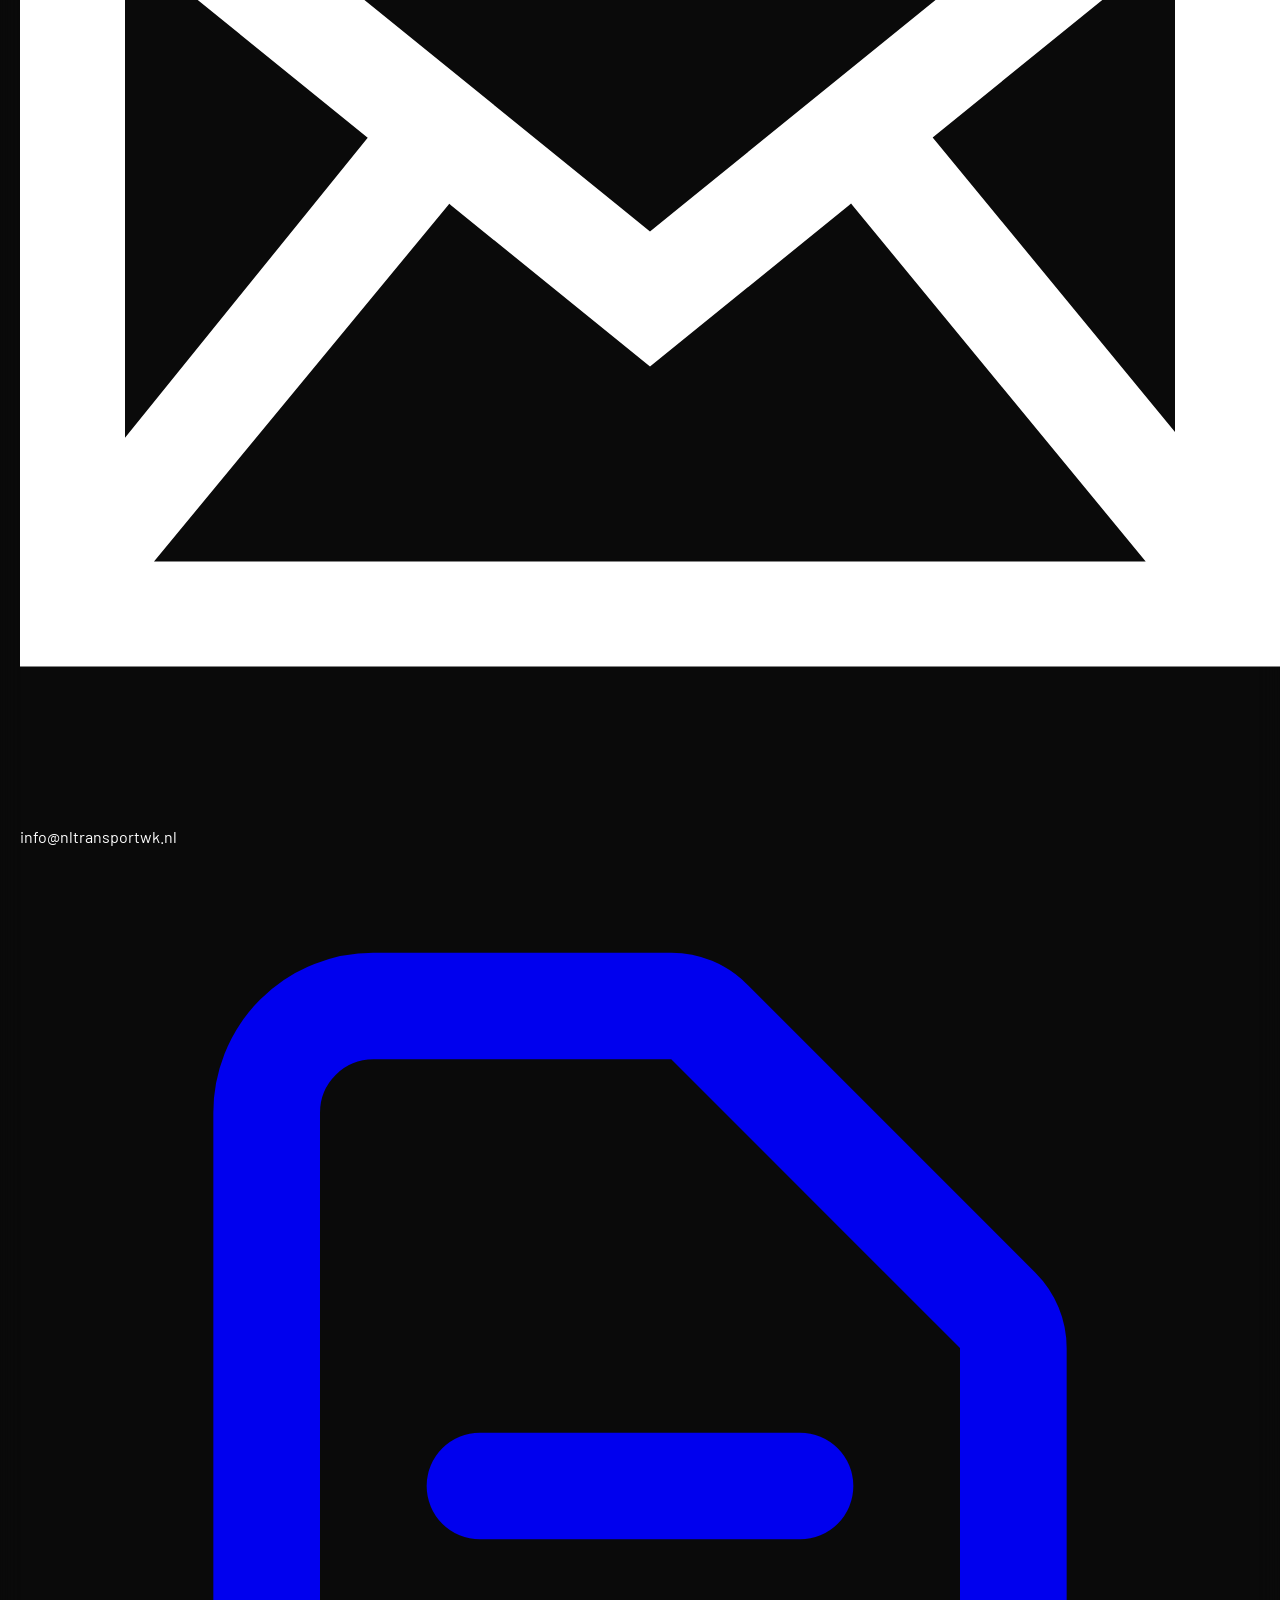
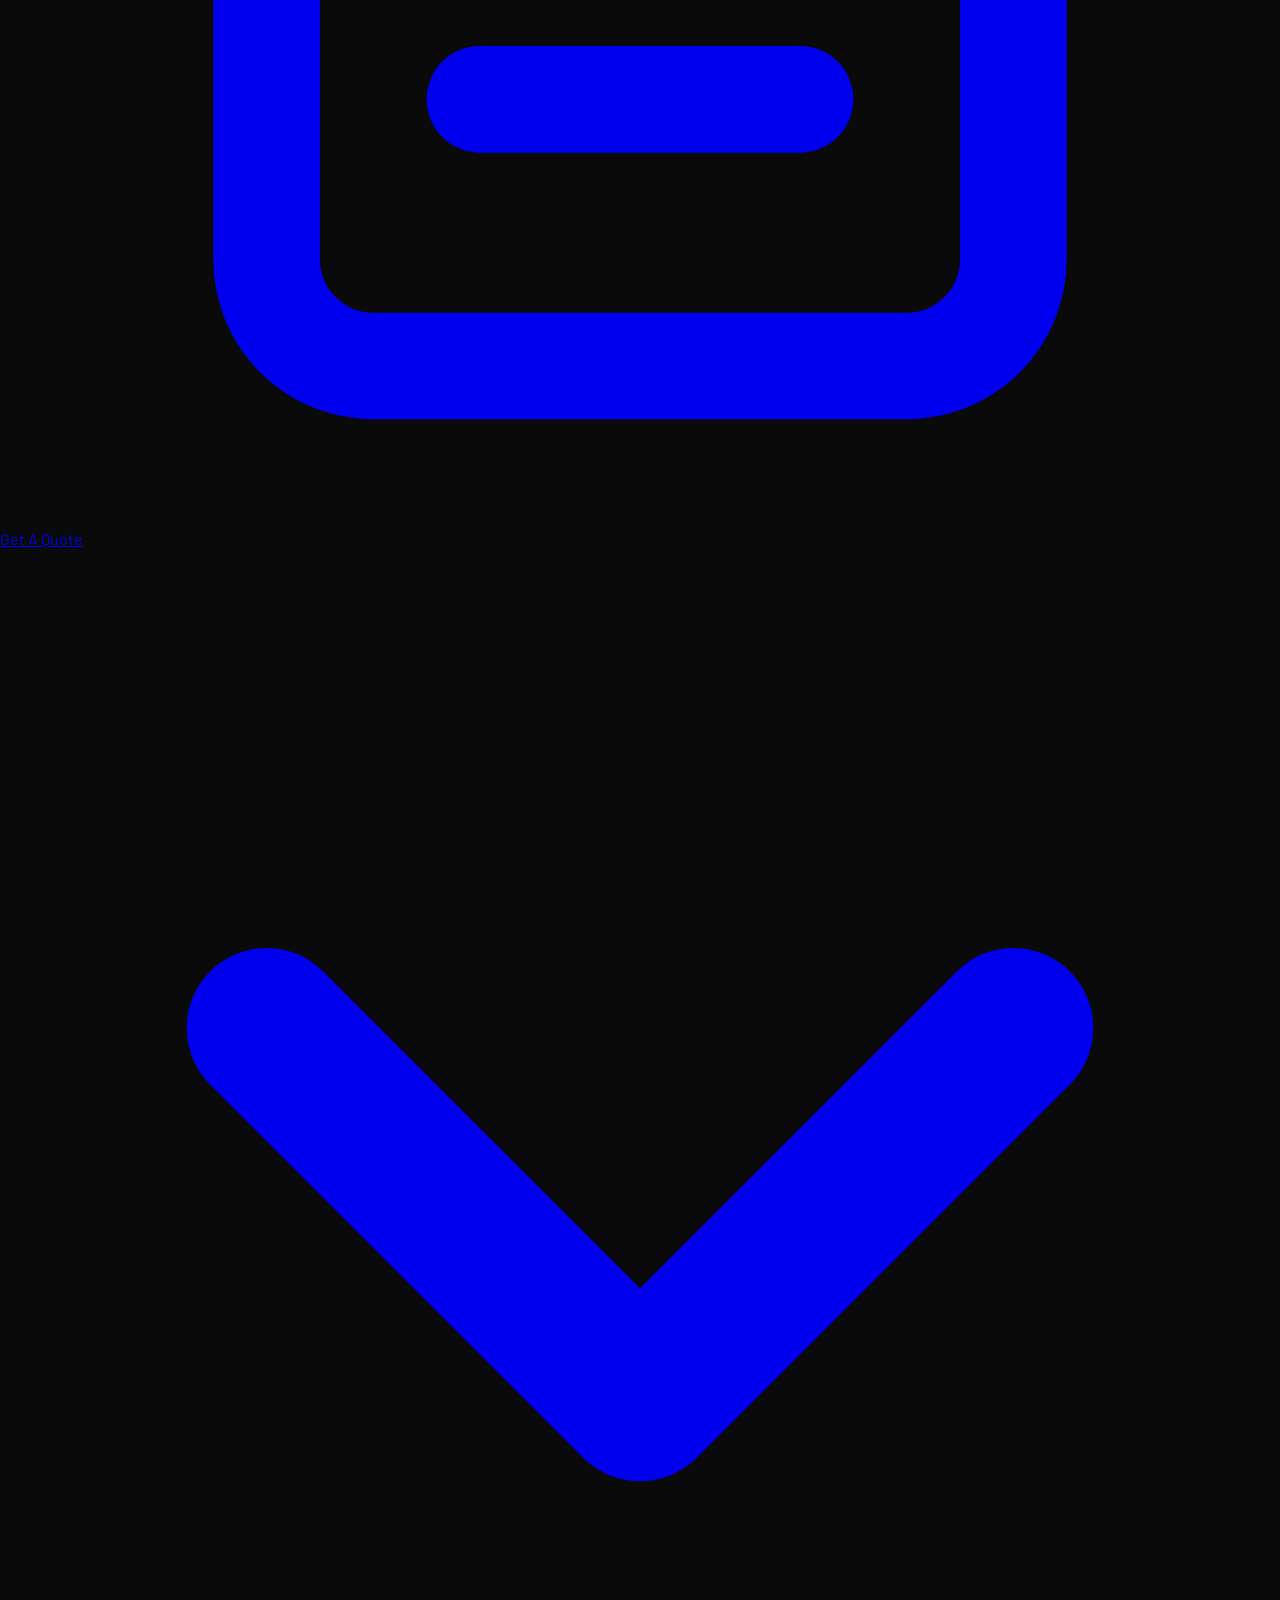
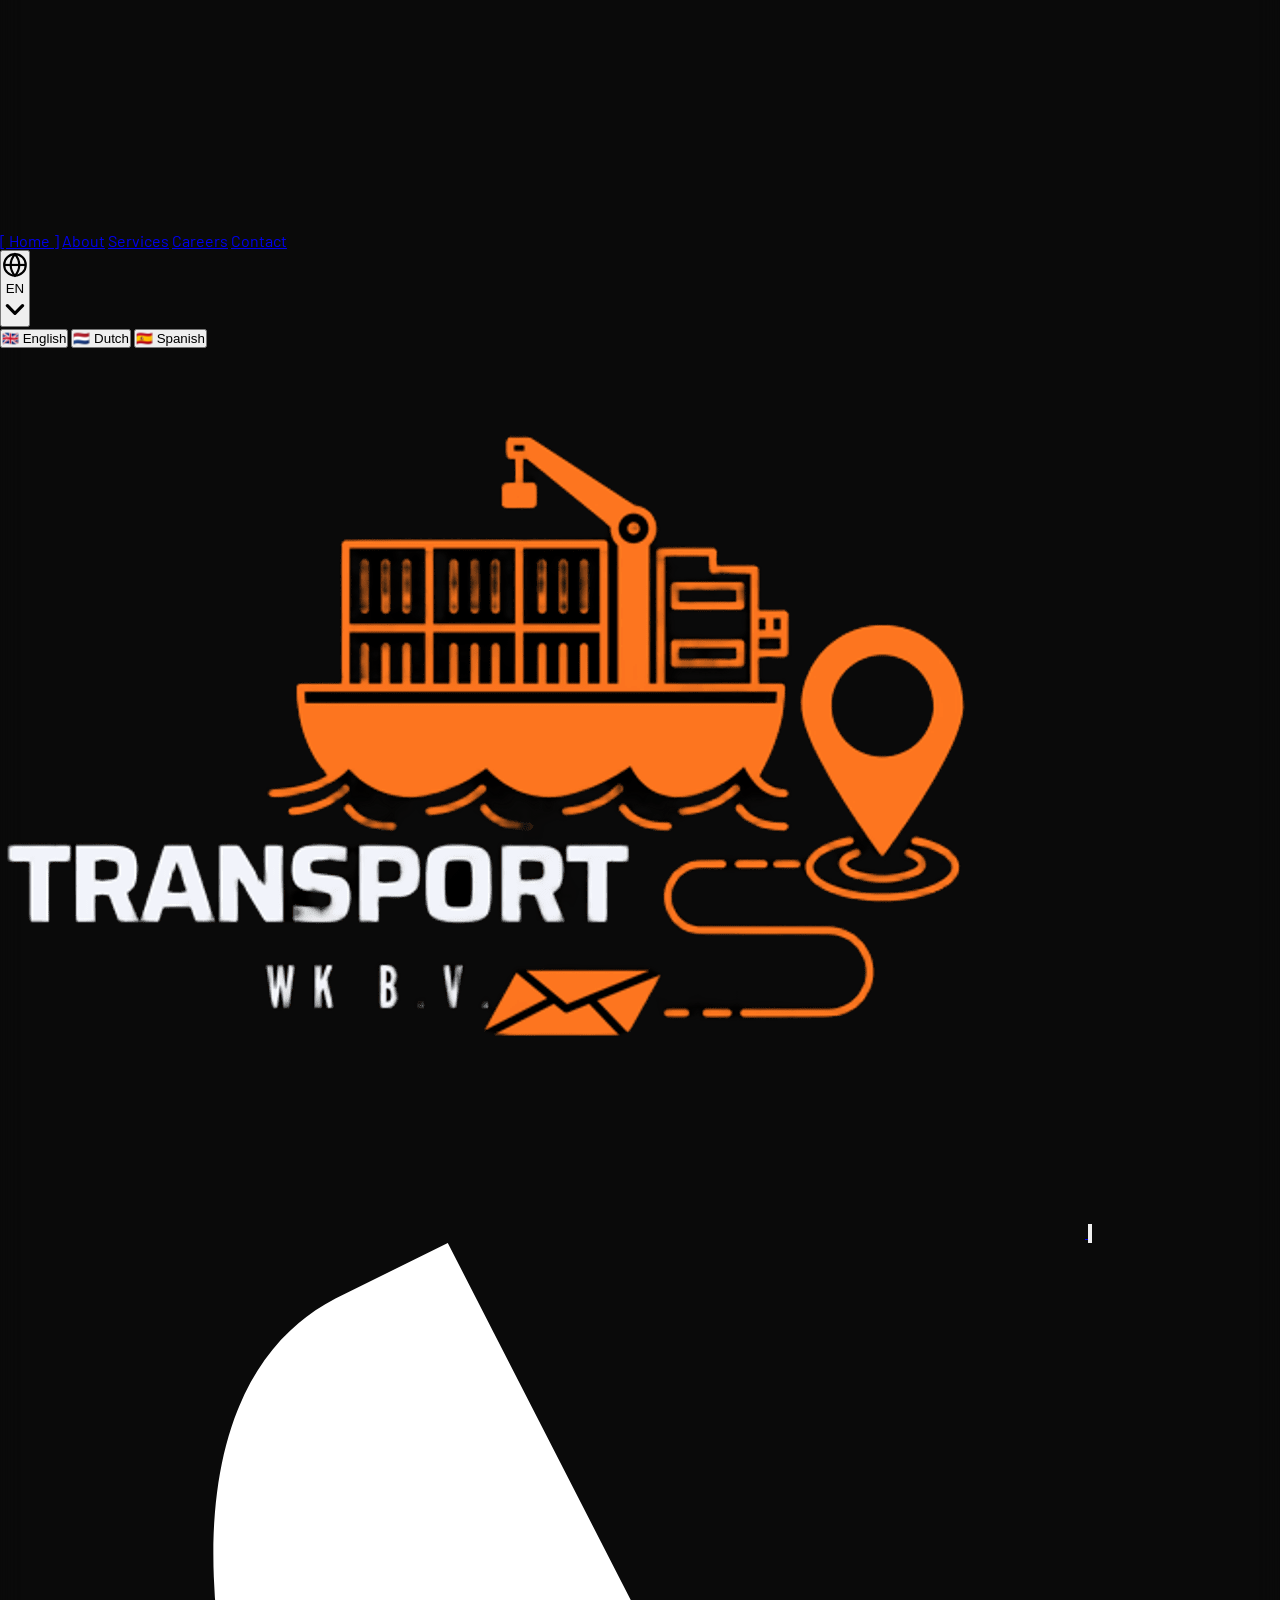
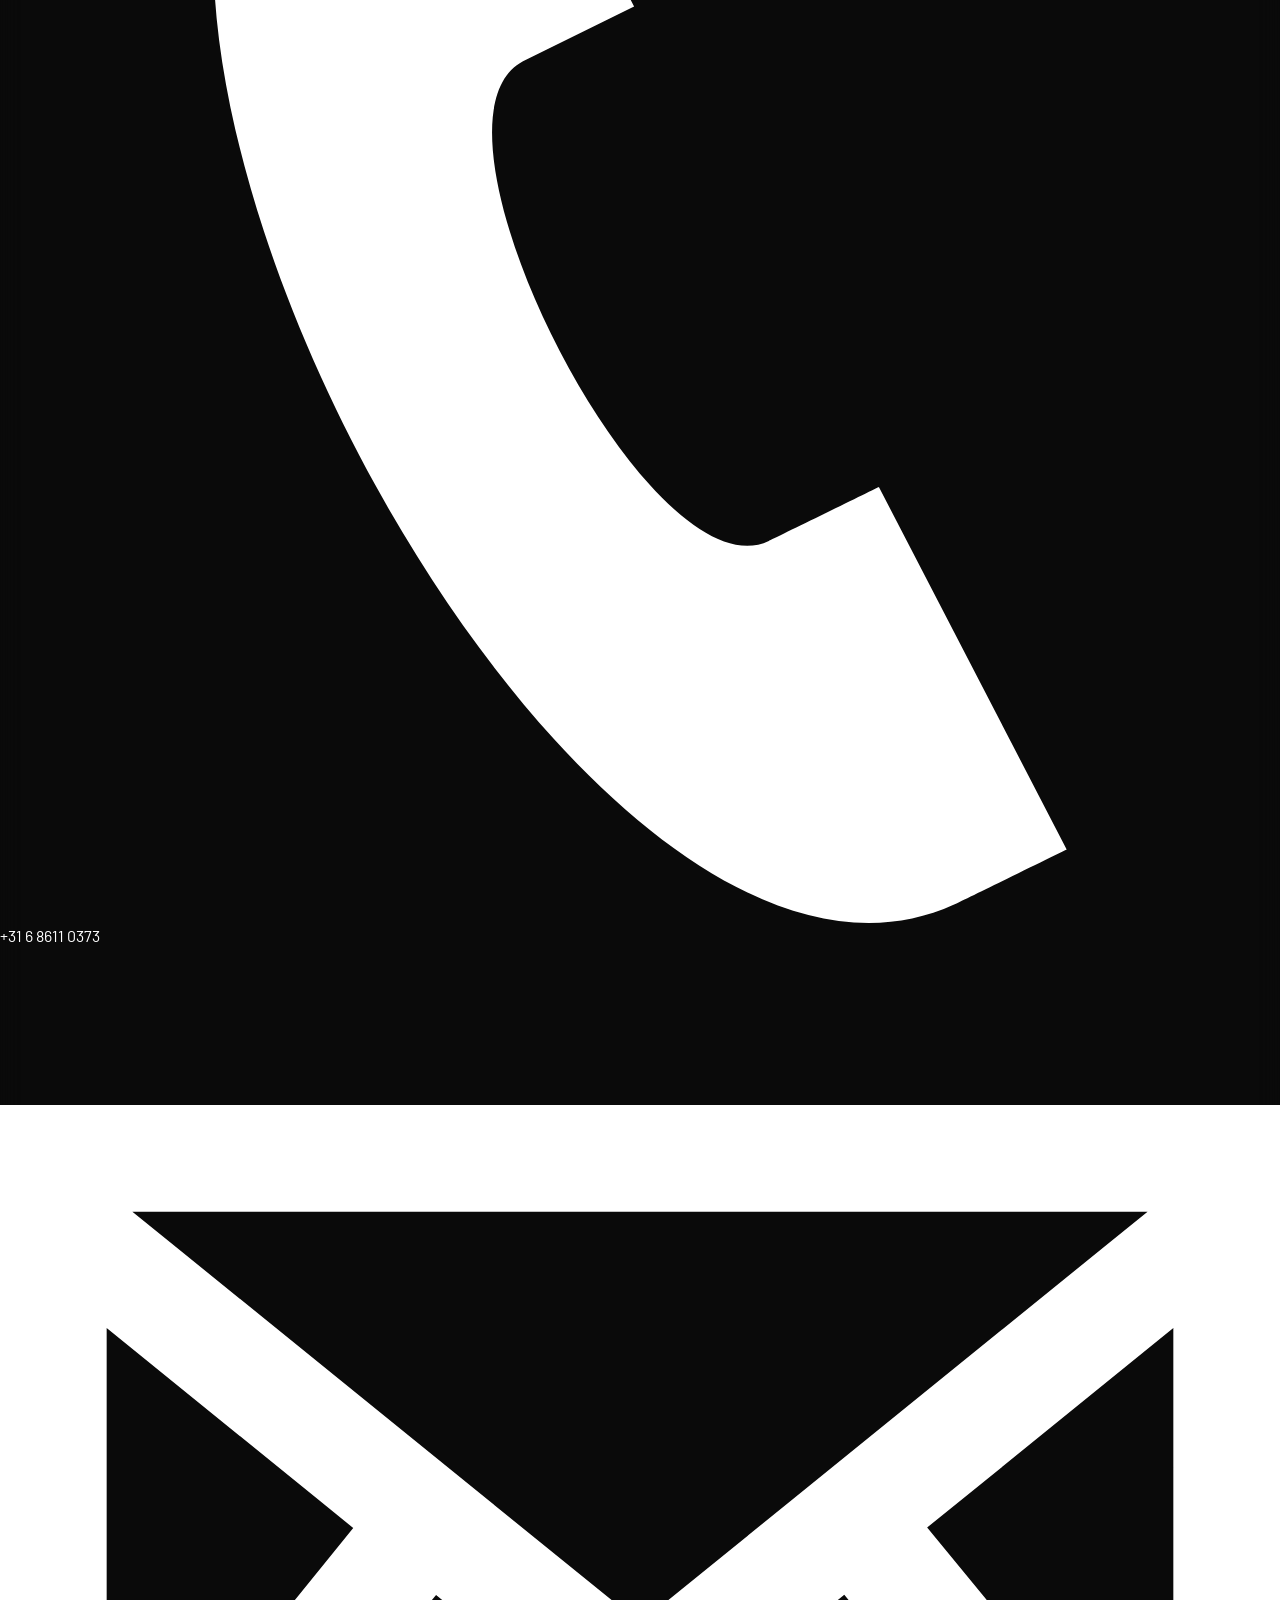
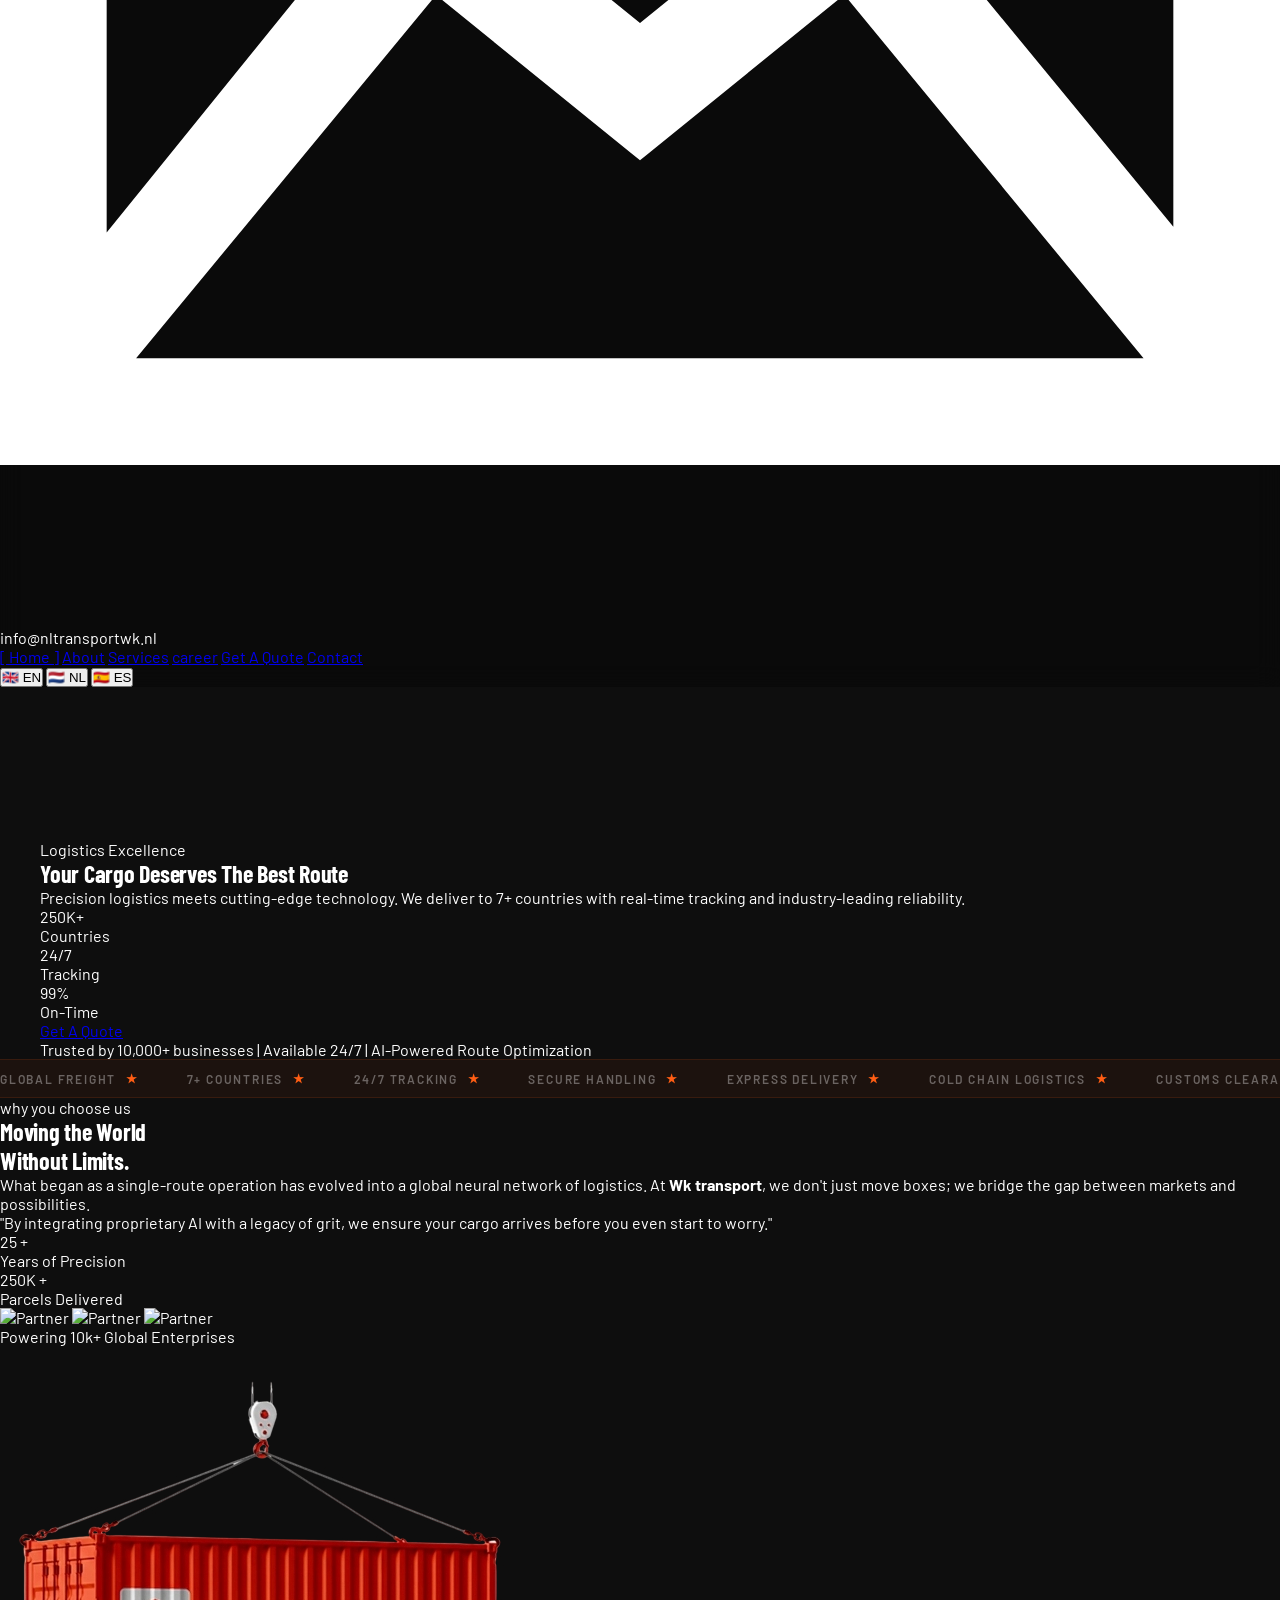
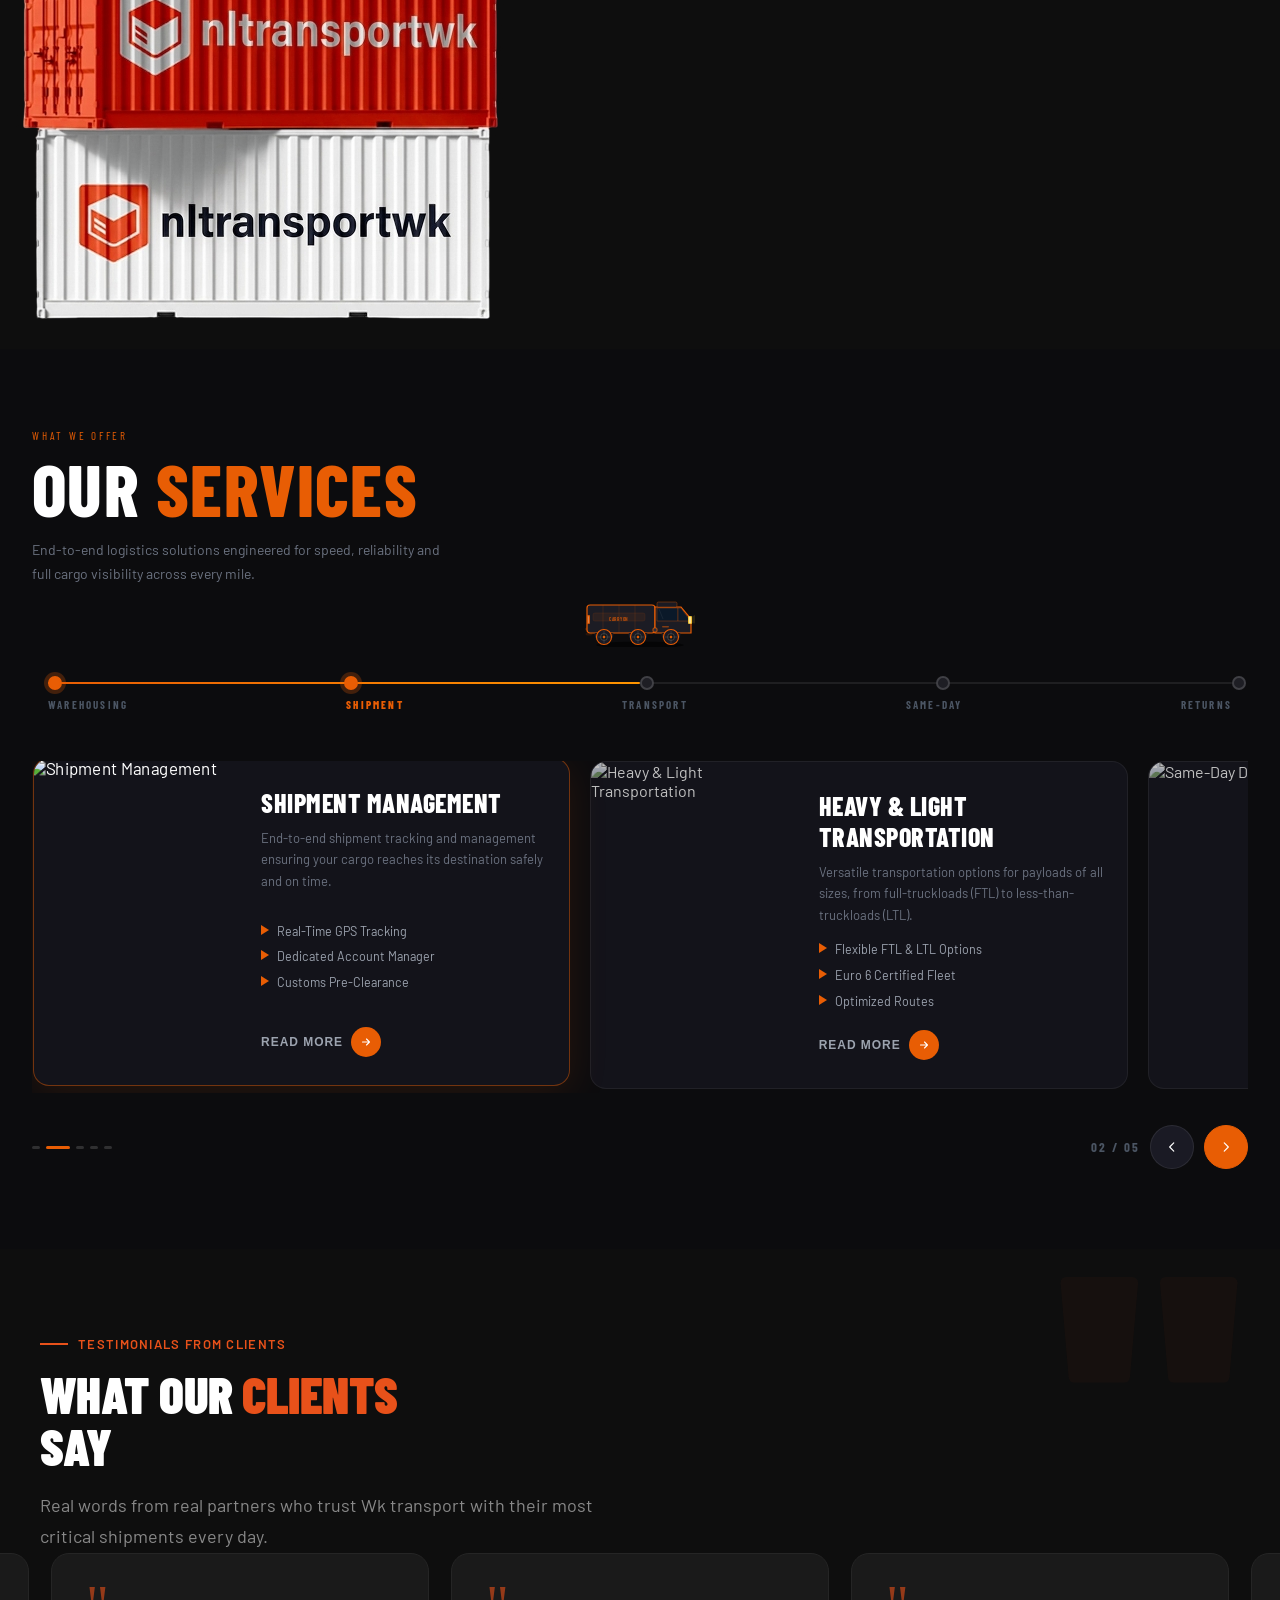
==== commit bd66ea26: "languages 2" ====
--- a/index.html
+++ b/index.html
@@ -1,10 +1,10 @@
-<!DOCTYPE html>
+﻿<!DOCTYPE html>
 <html lang="en">
 
 <head>
   <meta charset="UTF-8" />
   <meta name="viewport" content="width=device-width, initial-scale=1.0" />
-  <title>NL transport WK B.V-Homepage</title>
+  <title data-i18n="home_nl_transport_wk_b_v_homepage">NL transport WK B.V-Homepage</title>
   <script src="https://cdn.tailwindcss.com"></script>
   <link
     href="https://fonts.googleapis.com/css2?family=Barlow+Condensed:wght@400;600;700;800;900&family=Barlow:wght@300;400;500;600&display=swap"
@@ -1149,7 +1149,7 @@
         class="flex items-center justify-center w-[300px] bg-black h-full relative z-20 px-6 shadow-lg border-r border-[#E8511A]/30">
         <a href="index.html">
           <img src="assets/images/Mavi Beyaz Minimalist Lojistik Logo (1).png" alt="AA-SİRKO Logo"
-            class="h-24 w-auto object-contain" />
+            class="h-24 w-auto object-contain" data-i18n-alt="about_alt_aa_si_rko_logo" />
         </a>
 
         <div
@@ -1204,7 +1204,7 @@
                 <path
                   d="M0 3v18h24v-18h-24zm6.623 7.929l-4.623 5.712v-9.458l4.623 3.746zm-4.141-5.929h19.035l-9.517 7.713-9.518-7.713zm5.694 7.188l3.824 3.099 3.83-3.104 5.612 6.817h-18.89l5.624-6.812zm9.208-1.264l4.616-3.741v9.348l-4.616-5.607z" />
               </svg>
-              <span>info@nltransportwk.nl</span>
+              <span data-i18n="about_info_nltransportwk_nl">info@nltransportwk.nl</span>
             </div>
           </div>
         </div>
@@ -1213,7 +1213,7 @@
           class="flex-1 flex items-center justify-between px-8 bg-black to-orange-900 py-0 shadow-lg border-b border-[#E8511A]/20">
 
           <a href="getaquote.html"
-            class="flex items-center gap-2 text-white font-bold text-sm group hover:text-[#E8511A] transition-all duration-300 px-4 py-2 rounded-lg hover:bg-[#E8511A]/10">
+            class="flex items-center gap-2 text-white font-bold text-sm group hover:text-[#E8511A] transition-all duration-300 px-4 py-2 rounded-lg hover:bg-[#E8511A]/10" data-i18n="nav_quote">
             <svg class="w-5 h-5 text-[#E8511A] group-hover:scale-110 transition-transform" fill="none"
               stroke="currentColor" viewBox="0 0 24 24">
               <path stroke-linecap="round" stroke-linejoin="round" stroke-width="2"
@@ -1230,16 +1230,16 @@
 
           <nav class="flex items-center gap-8 text-[13px] font-bold text-white">
             <a href="index.html"
-              class="text-[#E8511A] relative px-2 py-2 before:absolute before:bottom-0 before:left-0 before:w-full before:h-0.5 before:bg-[#E8511A]">[
-              Home ]</a>
+              class="text-[#E8511A] relative px-2 py-2 before:absolute before:bottom-0 before:left-0 before:w-full before:h-0.5 before:bg-[#E8511A]" data-i18n="nav_home">
+              <span data-i18n="getaquote_nav_home_plain">Home</span></a>
             <a href="aboutus.html"
-              class="hover:text-[#E8511A] transition-colors duration-300 relative px-2 py-2 before:absolute before:bottom-0 before:left-0 before:w-0 before:h-0.5 before:bg-[#E8511A] hover:before:w-full before:transition-all before:duration-300">About</a>
+              class="hover:text-[#E8511A] transition-colors duration-300 relative px-2 py-2 before:absolute before:bottom-0 before:left-0 before:w-0 before:h-0.5 before:bg-[#E8511A] hover:before:w-full before:transition-all before:duration-300" data-i18n="nav_about">About</a>
             <a href="Services.html"
-              class="hover:text-[#E8511A] transition-colors duration-300 relative px-2 py-2 before:absolute before:bottom-0 before:left-0 before:w-0 before:h-0.5 before:bg-[#E8511A] hover:before:w-full before:transition-all before:duration-300">Services</a>
+              class="hover:text-[#E8511A] transition-colors duration-300 relative px-2 py-2 before:absolute before:bottom-0 before:left-0 before:w-0 before:h-0.5 before:bg-[#E8511A] hover:before:w-full before:transition-all before:duration-300" data-i18n="nav_services">Services</a>
             <a href="career.html"
-              class="hover:text-[#E8511A] transition-colors duration-300 relative px-2 py-2 before:absolute before:bottom-0 before:left-0 before:w-0 before:h-0.5 before:bg-[#E8511A] hover:before:w-full before:transition-all before:duration-300">Careers</a>
+              class="hover:text-[#E8511A] transition-colors duration-300 relative px-2 py-2 before:absolute before:bottom-0 before:left-0 before:w-0 before:h-0.5 before:bg-[#E8511A] hover:before:w-full before:transition-all before:duration-300" data-i18n="nav_career">Careers</a>
             <a href="contact.html"
-              class="hover:text-[#E8511A] transition-colors duration-300 relative px-2 py-2 before:absolute before:bottom-0 before:left-0 before:w-0 before:h-0.5 before:bg-[#E8511A] hover:before:w-full before:transition-all before:duration-300">Contact</a>
+              class="hover:text-[#E8511A] transition-colors duration-300 relative px-2 py-2 before:absolute before:bottom-0 before:left-0 before:w-0 before:h-0.5 before:bg-[#E8511A] hover:before:w-full before:transition-all before:duration-300" data-i18n="nav_contact">Contact</a>
 
             <div class="h-5 w-0.5 bg-[#E8511A]/40 mx-3"></div>
 
@@ -1263,7 +1263,7 @@
     <div class="lg:hidden flex items-center justify-between p-4 bg-black border-b border-[#E8511A]/30 shadow-lg">
       <a href="index.html" class="flex items-center gap-2 group">
         <img src="assets/images/Mavi Beyaz Minimalist Lojistik Logo (1).png" alt="AA-SİRKO Logo"
-          class="h-14 w-auto object-contain group-hover:scale-110 transition-transform" />
+          class="h-14 w-auto object-contain group-hover:scale-110 transition-transform" data-i18n-alt="about_alt_aa_si_rko_logo" />
       </a>
       <button id="hamburger" class="text-white p-2 focus:outline-none hover:text-[#E8511A] transition-colors">
         <svg class="w-6 h-6" fill="none" stroke="currentColor" viewBox="0 0 24 24">
@@ -1287,24 +1287,24 @@
             <path
               d="M0 3v18h24v-18h-24zm6.623 7.929l-4.623 5.712v-9.458l4.623 3.746zm-4.141-5.929h19.035l-9.517 7.713-9.518-7.713zm5.694 7.188l3.824 3.099 3.83-3.104 5.612 6.817h-18.89l5.624-6.812zm9.208-1.264l4.616-3.741v9.348l-4.616-5.607z" />
           </svg>
-          <span>info@nltransportwk.nl</span>
+          <span data-i18n="about_info_nltransportwk_nl">info@nltransportwk.nl</span>
         </div>
       </div>
 
       <div class="flex flex-col">
         <a href="index.html"
-          class="px-6 py-3 text-lg font-bold border-b border-[#E8511A]/20 text-[#E8511A] hover:bg-[#E8511A]/10 transition-colors">Home</a>
+          class="px-6 py-3 text-lg font-bold border-b border-[#E8511A]/20 text-[#E8511A] hover:bg-[#E8511A]/10 transition-colors" data-i18n="nav_home">Home</a>
         <a href="aboutus.html"
-          class="px-6 py-3 text-lg font-bold border-b border-[#E8511A]/20 hover:bg-[#E8511A]/10 hover:text-[#E8511A] transition-colors">About</a>
+          class="px-6 py-3 text-lg font-bold border-b border-[#E8511A]/20 hover:bg-[#E8511A]/10 hover:text-[#E8511A] transition-colors" data-i18n="nav_about">About</a>
         <a href="services.html"
-          class="px-6 py-3 text-lg font-bold border-b border-[#E8511A]/20 hover:bg-[#E8511A]/10 hover:text-[#E8511A] transition-colors">Services</a>
+          class="px-6 py-3 text-lg font-bold border-b border-[#E8511A]/20 hover:bg-[#E8511A]/10 hover:text-[#E8511A] transition-colors" data-i18n="nav_services">Services</a>
         <a href="career.html"
-          class="px-6 py-3 text-lg font-bold border-b border-[#E8511A]/20 hover:bg-[#E8511A]/10 hover:text-[#E8511A] transition-colors">career</a>
+          class="px-6 py-3 text-lg font-bold border-b border-[#E8511A]/20 hover:bg-[#E8511A]/10 hover:text-[#E8511A] transition-colors" data-i18n="contact_career">career</a>
         <a href="getaquote.html"
-          class="px-6 py-3 text-lg font-bold border-b border-[#E8511A]/20 hover:bg-[#E8511A]/10 hover:text-[#E8511A] transition-colors">Get
+          class="px-6 py-3 text-lg font-bold border-b border-[#E8511A]/20 hover:bg-[#E8511A]/10 hover:text-[#E8511A] transition-colors" data-i18n="nav_quote">Get
           A Quote</a>
         <a href="contact.html"
-          class="px-6 py-3 text-lg font-bold border-b border-[#E8511A]/20 hover:bg-[#E8511A]/10 hover:text-[#E8511A] transition-colors">Contact</a>
+          class="px-6 py-3 text-lg font-bold border-b border-[#E8511A]/20 hover:bg-[#E8511A]/10 hover:text-[#E8511A] transition-colors" data-i18n="nav_contact">Contact</a>
         <div class="px-6 py-4 flex gap-3 border-t border-[#E8511A]/20">
           <button data-lang-btn="en" onclick="switchLanguage('en')" class="text-sm font-bold hover:text-[#E8511A] transition-colors flex items-center gap-1">🇬🇧 EN</button>
           <button data-lang-btn="nl" onclick="switchLanguage('nl')" class="text-sm font-bold text-gray-500 hover:text-[#E8511A] transition-colors flex items-center gap-1">🇳🇱 NL</button>
@@ -1320,7 +1320,7 @@
     <div class=" absolute inset-0 z-0">
       <video autoplay muted loop playsinline class="w-full h-full object-cover">
         <source src="assets/video.mp4" type="video/mp4">
-        Your browser does not support the video tag.
+        <span data-i18n="home_video_fallback">Your browser does not support the video tag.</span>
       </video>
 
       <div class="absolute inset-0 bg-black/70 backdrop-brightness-90"></div>
@@ -1354,7 +1354,7 @@
       <div class="grid grid-cols-3 gap-3 max-w-2xl mx-auto mb-8">
         <div
           class="bg-white/5 border border-white/10 rounded-lg px-3 py-2 backdrop-blur-sm hover:bg-white/10 transition-colors">
-          <div class="text-lg md:text-xl font-bold text-[#E8511A]">250K+</div>
+          <div class="text-lg md:text-xl font-bold text-[#E8511A]" data-i18n="home_250k">250K+</div>
           <p class="text-xs text-gray-400 mt-1" data-i18n="stats_countries">Packages Delivered</p>
         </div>
         <div
@@ -1372,14 +1372,14 @@
       <!-- CTA BUTTONS -->
       <div class="flex flex-col sm:flex-row items-center justify-center gap-3">
         <a href="#service-section"
-          class="bg-gradient-to-r from-[#E8511A] to-orange-500 hover:shadow-[0_0_30px_rgba(232,81,26,0.6)] text-white px-8 py-3 rounded-lg font-bold uppercase text-xs md:text-sm tracking-wider transition-all duration-300 hover:scale-105 active:scale-95 shadow-lg">
+          class="bg-gradient-to-r from-[#E8511A] to-orange-500 hover:shadow-[0_0_30px_rgba(232,81,26,0.6)] text-white px-8 py-3 rounded-lg font-bold uppercase text-xs md:text-sm tracking-wider transition-all duration-300 hover:scale-105 active:scale-95 shadow-lg" data-i18n="nav_quote">
           Get A Quote
         </a>
        
       </div>
 
       <!-- TRUST STATEMENT -->
-      <p class="mt-6 text-gray-500 text-xs">
+      <p class="mt-6 text-gray-500 text-xs" data-i18n="home_trusted_by_10_000_businesses_available_24">
         Trusted by 10,000+ businesses | Available 24/7 | AI-Powered Route Optimization
       </p>
 
@@ -1394,20 +1394,20 @@
   <div class="marquee-wrap">
     <div class="marquee-inner">
       <!-- Repeated twice for seamless loop -->
-      <div class="marquee-item">Global Freight <span>★</span></div>
-      <div class="marquee-item">7+ Countries <span>★</span></div>
-      <div class="marquee-item">24/7 Tracking <span>★</span></div>
-      <div class="marquee-item">Secure Handling <span>★</span></div>
-      <div class="marquee-item">Express Delivery <span>★</span></div>
-      <div class="marquee-item">Cold Chain Logistics <span>★</span></div>
-      <div class="marquee-item">Customs Clearance <span>★</span></div>
-      <div class="marquee-item">Global Freight <span>★</span></div>
-      <div class="marquee-item">7+ Countries <span>★</span></div>
-      <div class="marquee-item">24/7 Tracking <span>★</span></div>
-      <div class="marquee-item">Secure Handling <span>★</span></div>
-      <div class="marquee-item">Express Delivery <span>★</span></div>
-      <div class="marquee-item">Cold Chain Logistics <span>★</span></div>
-      <div class="marquee-item">Customs Clearance <span>★</span></div>
+      <div class="marquee-item" data-i18n="home_marquee_global_freight">Global Freight <span>★</span></div>
+      <div class="marquee-item" data-i18n="home_marquee_countries">7+ Countries <span>★</span></div>
+      <div class="marquee-item" data-i18n="home_marquee_tracking">24/7 Tracking <span>★</span></div>
+      <div class="marquee-item" data-i18n="home_marquee_secure_handling">Secure Handling <span>★</span></div>
+      <div class="marquee-item" data-i18n="home_marquee_express_delivery">Express Delivery <span>★</span></div>
+      <div class="marquee-item" data-i18n="home_marquee_cold_chain">Cold Chain Logistics <span>★</span></div>
+      <div class="marquee-item" data-i18n="home_marquee_customs">Customs Clearance <span>★</span></div>
+      <div class="marquee-item" data-i18n="home_marquee_global_freight">Global Freight <span>★</span></div>
+      <div class="marquee-item" data-i18n="home_marquee_countries">7+ Countries <span>★</span></div>
+      <div class="marquee-item" data-i18n="home_marquee_tracking">24/7 Tracking <span>★</span></div>
+      <div class="marquee-item" data-i18n="home_marquee_secure_handling">Secure Handling <span>★</span></div>
+      <div class="marquee-item" data-i18n="home_marquee_express_delivery">Express Delivery <span>★</span></div>
+      <div class="marquee-item" data-i18n="home_marquee_cold_chain">Cold Chain Logistics <span>★</span></div>
+      <div class="marquee-item" data-i18n="home_marquee_customs">Customs Clearance <span>★</span></div>
     </div>
   </div>
 
@@ -1435,11 +1435,11 @@
         </h2>
 
         <p class="text-gray-400 text-lg max-w-xl mb-6 leading-relaxed">
-          What began as a single-route operation has evolved into a global neural network of logistics. At
-          <strong>Wk transport</strong>, we don't just move boxes; we bridge the gap between markets and possibilities.
+          <span data-i18n="home_why_desc_before_brand">What began as a single-route operation has evolved into a global neural network of logistics. At</span>
+          <strong data-i18n="home_wk_transport">Wk transport</strong><span data-i18n="home_why_desc_after_brand">, we don't just move boxes; we bridge the gap between markets and possibilities.</span>
         </p>
 
-        <p class="text-gray-400 text-lg max-w-xl mb-10 leading-relaxed border-l-2 border-[#e65b2e] pl-6 italic">
+        <p class="text-gray-400 text-lg max-w-xl mb-10 leading-relaxed border-l-2 border-[#e65b2e] pl-6 italic" data-i18n="why_desc_2">
           "By integrating proprietary AI with a legacy of grit, we ensure your cargo arrives before you even start to
           worry."
         </p>
@@ -1457,10 +1457,10 @@
   <!-- NEW STAT -->
   <div class="flex flex-col">
     <div class="flex items-center">
-      <span class="text-5xl font-bold">250K</span>
+      <span class="text-5xl font-bold" data-i18n="home_250k_2">250K</span>
       <span class="text-[#e65b2e] text-2xl font-bold ml-1">+</span>
     </div>
-    <p class="text-xs text-gray-500 uppercase tracking-widest mt-1">Parcels Delivered</p>
+    <p class="text-xs text-gray-500 uppercase tracking-widest mt-1" data-i18n="home_parcels_delivered">Parcels Delivered</p>
   </div>
   <div class="h-12 w-[1px] bg-white/10 hidden md:block"></div>
   <!-- END NEW STAT -->
@@ -1468,13 +1468,13 @@
   <div class="flex items-center gap-4">
     <div class="flex -space-x-3">
       <img class="w-12 h-12 rounded-full border-2 border-[#111111] object-cover"
-        src="https://i.pravatar.cc/150?u=12" alt="Partner">
+        src="https://i.pravatar.cc/150?u=12" alt="Partner" data-i18n-alt="home_alt_partner">
       <img class="w-12 h-12 rounded-full border-2 border-[#111111] object-cover"
-        src="https://i.pravatar.cc/150?u=15" alt="Partner">
+        src="https://i.pravatar.cc/150?u=15" alt="Partner" data-i18n-alt="home_alt_partner">
       <img class="w-12 h-12 rounded-full border-2 border-[#111111] object-cover"
-        src="https://i.pravatar.cc/150?u=22" alt="Partner">
+        src="https://i.pravatar.cc/150?u=22" alt="Partner" data-i18n-alt="home_alt_partner">
     </div>
-    <p class="text-sm text-gray-500 max-w-[120px] leading-tight font-medium">
+    <p class="text-sm text-gray-500 max-w-[120px] leading-tight font-medium" data-i18n="powering_enterprises">
       Powering 10k+ Global Enterprises
     </p>
   </div>
@@ -1484,7 +1484,7 @@
       <div class="relative flex justify-center lg:justify-end">
         <div class="animate-soft-float">
           <img src="assets/images/wk.png" alt="Wk transport Cargo"
-            class="max-w-full h-auto drop-shadow-[0_45px_45px_rgba(230,91,46,0.2)]">
+            class="max-w-full h-auto drop-shadow-[0_45px_45px_rgba(230,91,46,0.2)]" data-i18n-alt="home_alt_wk_transport_cargo">
         </div>
 
         <div
@@ -1501,11 +1501,11 @@
 
       <!-- ─── Header ─── -->
       <div style="display:flex; flex-direction:column; gap:10px; margin-bottom:56px;">
-        <span class="section-eyebrow">What We Offer</span>
+        <span class="section-eyebrow" data-i18n="what_we_offer">What We Offer</span>
         <h2 class="section-heading" style="font-size:clamp(40px,6vw,72px); color:#fff;">
-          Our <span style="color:#e85d04;">Services</span>
+          <span data-i18n="home_services_heading_our">Our</span> <span style="color:#e85d04;" data-i18n="nav_services">Services</span>
         </h2>
-        <p style="color:#6b7280; font-size:14px; max-width:420px; line-height:1.7; margin-top:4px;">
+        <p style="color:#6b7280; font-size:14px; max-width:420px; line-height:1.7; margin-top:4px;" data-i18n="services_desc">
           End-to-end logistics solutions engineered for speed, reliability and full cargo visibility across every mile.
         </p>
       </div>
@@ -1542,7 +1542,7 @@
                 stroke-width="0.5" />
               <text x="34" y="25.5" text-anchor="middle" font-size="5" fill="#e85d04"
                 font-family="Barlow Condensed,sans-serif" font-weight="700" letter-spacing="0.15em"
-                opacity="0.7">CARRYON</text>
+                opacity="0.7" data-i18n="home_carryon">CARRYON</text>
 
               <!-- Cab -->
               <path d="M70 12 L70 38 L106 38 L106 24 L96 12 Z" fill="#1c1c24" stroke="#e85d04" stroke-width="1.2" />
@@ -1648,9 +1648,9 @@
   <section class="testi-sec px-6" id="testimonials">
     <div class="container">
       <div class="rv right">
-        <div class="sec-label">Testimonials From Clients</div>
-        <h2 class="sec-h">What Our <span class="ac">Clients</span><br>Say</h2>
-        <p class="sec-sub">Real words from real partners who trust Wk transport with their most critical shipments every
+        <div class="sec-label" data-i18n="testimonials_label">Testimonials From Clients</div>
+        <h2 class="sec-h"><span data-i18n="home_testimonials_heading_what_our">What Our</span> <span class="ac" data-i18n="home_clients">Clients</span><br><span data-i18n="home_testimonials_heading_say">Say</span></h2>
+        <p class="sec-sub" data-i18n="testimonials_desc">Real words from real partners who trust Wk transport with their most critical shipments every
           day.
         </p>
       </div>
@@ -1662,16 +1662,16 @@
         <div class="team-slider">
           <div class="tcard">
             <div class="tcard-q">"</div>
-            <div class="tcard-date">10 May 2025</div>
+            <div class="tcard-date" data-i18n="home_10_may_2025">10 May 2025</div>
             <div class="tcard-stars">★★★★★</div>
-            <p class="tcard-txt">Wk transport transformed how we handle cross-border freight. Their tracking system
+            <p class="tcard-txt" data-i18n="home_wk_transport_transformed_how_we_handle_cross">Wk transport transformed how we handle cross-border freight. Their tracking system
               gives us
               peace of mind, and deliveries are always on time — even during peak season. Truly world-class.</p>
             <div class="tcard-author">
-              <div class="tcard-av">AB</div>
+              <div class="tcard-av" data-i18n="home_ab">AB</div>
               <div>
-                <div class="tcard-name">Anna Brown</div>
-                <div class="tcard-role">Marketing Director</div>
+                <div class="tcard-name" data-i18n="home_anna_brown">Anna Brown</div>
+                <div class="tcard-role" data-i18n="home_marketing_director">Marketing Director</div>
               </div>
             </div>
           </div>
@@ -1680,18 +1680,18 @@
         <div class="team-slider">
           <div class="tcard">
             <div class="tcard-q">"</div>
-            <div class="tcard-date">11 May 2025</div>
+            <div class="tcard-date" data-i18n="home_11_may_2025">11 May 2025</div>
             <div class="tcard-stars">★★★★★</div>
-            <p class="tcard-txt">Switching to Wk transport cut our shipping costs by 22% and reduced delays
+            <p class="tcard-txt" data-i18n="home_switching_to_wk_transport_cut_our_shipping">Switching to Wk transport cut our shipping costs by 22% and reduced delays
               dramatically.
               The team is incredibly responsive — you always feel like a priority client, no matter the shipment
               size.
             </p>
             <div class="tcard-author">
-              <div class="tcard-av">IH</div>
+              <div class="tcard-av" data-i18n="home_ih">IH</div>
               <div>
-                <div class="tcard-name">Isabella Harris</div>
-                <div class="tcard-role">Creative Lead</div>
+                <div class="tcard-name" data-i18n="home_isabella_harris">Isabella Harris</div>
+                <div class="tcard-role" data-i18n="home_creative_lead">Creative Lead</div>
               </div>
             </div>
           </div>
@@ -1700,16 +1700,16 @@
         <div class="team-slider">
           <div class="tcard">
             <div class="tcard-q">"</div>
-            <div class="tcard-date">12 May 2025</div>
+            <div class="tcard-date" data-i18n="home_12_may_2025">12 May 2025</div>
             <div class="tcard-stars">★★★★★</div>
-            <p class="tcard-txt">Their warehousing solution integrated seamlessly with our ERP. We can now manage
+            <p class="tcard-txt" data-i18n="home_their_warehousing_solution_integrated_seamlessly_with_our">Their warehousing solution integrated seamlessly with our ERP. We can now manage
               inventory in real time and dispatch orders within hours. An absolute game-changer for our
               operations.</p>
             <div class="tcard-author">
-              <div class="tcard-av">EC</div>
+              <div class="tcard-av" data-i18n="home_ec">EC</div>
               <div>
-                <div class="tcard-name">Ethan Clark</div>
-                <div class="tcard-role">Customer Support Lead</div>
+                <div class="tcard-name" data-i18n="home_ethan_clark">Ethan Clark</div>
+                <div class="tcard-role" data-i18n="home_customer_support_lead">Customer Support Lead</div>
               </div>
             </div>
           </div>
@@ -1718,17 +1718,17 @@
         <div class="team-slider">
           <div class="tcard">
             <div class="tcard-q">"</div>
-            <div class="tcard-date">18 Jun 2025</div>
+            <div class="tcard-date" data-i18n="home_18_jun_2025">18 Jun 2025</div>
             <div class="tcard-stars">★★★★★</div>
-            <p class="tcard-txt">We moved our entire cold-chain logistics to Wk transport and haven't looked back.
+            <p class="tcard-txt" data-i18n="home_we_moved_our_entire_cold_chain_logistics">We moved our entire cold-chain logistics to Wk transport and haven't looked back.
               Temperature monitoring is spot-on and we've had zero spoilage incidents since the switch.
               Exceptional
               service.</p>
             <div class="tcard-author">
-              <div class="tcard-av">RM</div>
+              <div class="tcard-av" data-i18n="home_rm">RM</div>
               <div>
-                <div class="tcard-name">Rachel Martinez</div>
-                <div class="tcard-role">Supply Chain Manager</div>
+                <div class="tcard-name" data-i18n="home_rachel_martinez">Rachel Martinez</div>
+                <div class="tcard-role" data-i18n="home_supply_chain_manager">Supply Chain Manager</div>
               </div>
             </div>
           </div>
@@ -1737,17 +1737,17 @@
         <div class="team-slider">
           <div class="tcard">
             <div class="tcard-q">"</div>
-            <div class="tcard-date">02 Jul 2025</div>
+            <div class="tcard-date" data-i18n="home_02_jul_2025">02 Jul 2025</div>
             <div class="tcard-stars">★★★★★</div>
-            <p class="tcard-txt">From customs clearance to last-mile delivery, Wk transport handles everything
+            <p class="tcard-txt" data-i18n="home_from_customs_clearance_to_last_mile_delivery">From customs clearance to last-mile delivery, Wk transport handles everything
               flawlessly.
               Our international expansion would not have been possible without their global logistics expertise.
             </p>
             <div class="tcard-author">
-              <div class="tcard-av">DK</div>
+              <div class="tcard-av" data-i18n="home_dk">DK</div>
               <div>
-                <div class="tcard-name">David Kim</div>
-                <div class="tcard-role">VP of Operations</div>
+                <div class="tcard-name" data-i18n="home_david_kim">David Kim</div>
+                <div class="tcard-role" data-i18n="home_vp_of_operations">VP of Operations</div>
               </div>
             </div>
           </div>
@@ -1756,15 +1756,15 @@
         <div class="team-slider">
           <div class="tcard">
             <div class="tcard-q">"</div>
-            <div class="tcard-date">15 Jul 2025</div>
+            <div class="tcard-date" data-i18n="home_15_jul_2025">15 Jul 2025</div>
             <div class="tcard-stars">★★★★★</div>
-            <p class="tcard-txt">Wk transport's dedicated account manager made our transition seamless. They customized
+            <p class="tcard-txt" data-i18n="home_wk_transport_s_dedicated_account_manager_made">Wk transport's dedicated account manager made our transition seamless. They customized
               every route and schedule around our needs — something no other provider was willing to do.</p>
             <div class="tcard-author">
-              <div class="tcard-av">LW</div>
+              <div class="tcard-av" data-i18n="home_lw">LW</div>
               <div>
-                <div class="tcard-name">Laura Wilson</div>
-                <div class="tcard-role">Procurement Director</div>
+                <div class="tcard-name" data-i18n="home_laura_wilson">Laura Wilson</div>
+                <div class="tcard-role" data-i18n="home_procurement_director">Procurement Director</div>
               </div>
             </div>
           </div>
@@ -1773,15 +1773,15 @@
         <div class="team-slider">
           <div class="tcard">
             <div class="tcard-q">"</div>
-            <div class="tcard-date">28 Aug 2025</div>
+            <div class="tcard-date" data-i18n="home_28_aug_2025">28 Aug 2025</div>
             <div class="tcard-stars">★★★★★</div>
-            <p class="tcard-txt">The real-time dashboard is a game-changer. We can see every truck, every pallet,
+            <p class="tcard-txt" data-i18n="home_the_real_time_dashboard_is_a_game">The real-time dashboard is a game-changer. We can see every truck, every pallet,
               every ETA. It cut our customer inquiry response time by 60%. Phenomenal technology and support.</p>
             <div class="tcard-author">
-              <div class="tcard-av">MT</div>
+              <div class="tcard-av" data-i18n="home_mt">MT</div>
               <div>
-                <div class="tcard-name">Marcus Torres</div>
-                <div class="tcard-role">Logistics Coordinator</div>
+                <div class="tcard-name" data-i18n="home_marcus_torres">Marcus Torres</div>
+                <div class="tcard-role" data-i18n="home_logistics_coordinator">Logistics Coordinator</div>
               </div>
             </div>
           </div>
@@ -1790,16 +1790,16 @@
         <div class="team-slider">
           <div class="tcard">
             <div class="tcard-q">"</div>
-            <div class="tcard-date">03 Sep 2025</div>
+            <div class="tcard-date" data-i18n="home_03_sep_2025">03 Sep 2025</div>
             <div class="tcard-stars">★★★★★</div>
-            <p class="tcard-txt">We needed a partner who could handle hazardous materials with full compliance.
+            <p class="tcard-txt" data-i18n="home_we_needed_a_partner_who_could_handle">We needed a partner who could handle hazardous materials with full compliance.
               Wk transport
               exceeded every safety benchmark and delivered ahead of schedule — three months running now.</p>
             <div class="tcard-author">
-              <div class="tcard-av">SJ</div>
+              <div class="tcard-av" data-i18n="home_sj">SJ</div>
               <div>
-                <div class="tcard-name">Sarah Jensen</div>
-                <div class="tcard-role">Safety & Compliance Officer</div>
+                <div class="tcard-name" data-i18n="home_sarah_jensen">Sarah Jensen</div>
+                <div class="tcard-role" data-i18n="home_safety_compliance_officer">Safety & Compliance Officer</div>
               </div>
             </div>
           </div>
@@ -1808,13 +1808,13 @@
       </div>
 
       <!-- Arrows -->
-      <button class="testi-arrow testi-prev" id="testiPrev" aria-label="Previous testimonial">
+      <button class="testi-arrow testi-prev" id="testiPrev" aria-label="Previous testimonial" data-i18n-aria-label="home_aria_label_previous_testimonial">
         <svg width="20" height="20" viewBox="0 0 24 24" fill="none" stroke="currentColor" stroke-width="2.5"
           stroke-linecap="round" stroke-linejoin="round">
           <polyline points="15 18 9 12 15 6" />
         </svg>
       </button>
-      <button class="testi-arrow testi-next" id="testiNext" aria-label="Next testimonial">
+      <button class="testi-arrow testi-next" id="testiNext" aria-label="Next testimonial" data-i18n-aria-label="home_aria_label_next_testimonial">
         <svg width="20" height="20" viewBox="0 0 24 24" fill="none" stroke="currentColor" stroke-width="2.5"
           stroke-linecap="round" stroke-linejoin="round">
           <polyline points="9 6 15 12 9 18" />
@@ -1836,9 +1836,9 @@
   <section class="contact-sec px-6" id="contact">
     <div class="container">
       <div class="rv left">
-        <div class="sec-label">Let's Work Together</div>
-        <h2 class="sec-h">Contact <span class="ac">Us</span></h2>
-        <p class="sec-sub">Whether it's a one-time shipment or a full supply chain overhaul — we're ready to talk. Our
+        <div class="sec-label" data-i18n="home_let_s_work_together">Let's Work Together</div>
+        <h2 class="sec-h"><span data-i18n="home_contact_heading_contact">Contact</span> <span class="ac" data-i18n="home_us">Us</span></h2>
+        <p class="sec-sub" data-i18n="home_whether_it_s_a_one_time_shipment">Whether it's a one-time shipment or a full supply chain overhaul — we're ready to talk. Our
           team responds within 24 hours.</p>
       </div>
       <div class="cgrid">
@@ -1862,8 +1862,8 @@
                   <circle cx="12" cy="10" r="3"></circle>
                 </svg></div>
               <div>
-                <div class="clbl">Headquarters</div>
-                <div class="cval">Hoorn 312 Post code : 2404HL <br>Alphen aan den Rijn, Netherlands</div>
+                <div class="clbl" data-i18n="home_headquarters">Headquarters</div>
+                <div class="cval"><span data-i18n="common_address_hoorn">Hoorn 312 Post code : 2404HL</span> <br><span data-i18n="common_address_alphen">Alphen aan den Rijn, Netherlands</span></div>
               </div>
             </div>
             <div class="citem">
@@ -1875,8 +1875,8 @@
   </svg>
 </div>
               <div>
-                <div class="clbl">Email Address</div>
-                <div class="cval">info@nltransportwk.nl</div>
+                <div class="clbl" data-i18n="home_email_address">Email Address</div>
+                <div class="cval" data-i18n="about_info_nltransportwk_nl">info@nltransportwk.nl</div>
               </div>
             </div>
             <div class="citem">
@@ -1887,7 +1887,7 @@
                   </path>
                 </svg></div>
               <div>
-                <div class="clbl">Phone Number</div>
+                <div class="clbl" data-i18n="home_phone_number">Phone Number</div>
                 <div class="cval">+31687888643
             </div>
             
@@ -1902,46 +1902,46 @@
     <div class="mx-auto max-w-7xl">
       <div class="mb-12 grid gap-10 sm:grid-cols-2 lg:grid-cols-3">
         <div>
-          <h5 class="mb-5 text-sm font-bold uppercase tracking-widest text-white">Navigation</h5>
+          <h5 class="mb-5 text-sm font-bold uppercase tracking-widest text-white" data-i18n="about_navigation">Navigation</h5>
           <div class="flex flex-col gap-3">
-            <a href="index.html" class="text-sm text-slate-400 transition hover:text-[#E8511A]">Home</a>
-            <a href="aboutus.html" class="text-sm text-slate-400 transition hover:text-[#E8511A]">About Us</a>
-            <a href="services.html" class="text-sm text-slate-400 transition hover:text-[#E8511A]">Services</a>
-            <a href="career.html" class="text-sm text-slate-400 transition hover:text-[#E8511A]">Careers</a>
-            <a href="contact.html" class="text-sm text-slate-400 transition hover:text-[#E8511A]">Contact</a>
+            <a href="index.html" class="text-sm text-slate-400 transition hover:text-[#E8511A]" data-i18n="nav_home">Home</a>
+            <a href="aboutus.html" class="text-sm text-slate-400 transition hover:text-[#E8511A]" data-i18n="nav_about">About Us</a>
+            <a href="services.html" class="text-sm text-slate-400 transition hover:text-[#E8511A]" data-i18n="nav_services">Services</a>
+            <a href="career.html" class="text-sm text-slate-400 transition hover:text-[#E8511A]" data-i18n="nav_career">Careers</a>
+            <a href="contact.html" class="text-sm text-slate-400 transition hover:text-[#E8511A]" data-i18n="nav_contact">Contact</a>
           </div>
         </div>
         <div>
-          <h5 class="mb-5 text-sm font-bold uppercase tracking-widest text-white">Address</h5>
-          <p class="mb-6 text-sm text-slate-400">Marconistraat 29<br>3029 AD Rotterdam</p>
-          <h5 class="mb-3 text-sm font-bold uppercase tracking-widest text-white">Contact</h5>
-          <p class="mb-2 text-sm text-slate-400">info@nltransportwk.nl</p>
+          <h5 class="mb-5 text-sm font-bold uppercase tracking-widest text-white" data-i18n="about_address">Address</h5>
+          <p class="mb-6 text-sm text-slate-400"><span data-i18n="common_address_marconistraat">Marconistraat 29</span><br><span data-i18n="common_address_rotterdam_ad">3029 AD Rotterdam</span></p>
+          <h5 class="mb-3 text-sm font-bold uppercase tracking-widest text-white" data-i18n="nav_contact">Contact</h5>
+          <p class="mb-2 text-sm text-slate-400" data-i18n="about_info_nltransportwk_nl">info@nltransportwk.nl</p>
           <p class="text-sm text-slate-400">+31687888643</p>
           <p class="text-sm text-slate-400">+31639496004</p>
         </div>
         <div>
           <a href="index.html" class="inline-block mb-4">
             <img src="assets/images/Mavi Beyaz Minimalist Lojistik Logo (1).png" alt="WK Transport Logo"
-              class="h-32 w-auto object-contain" />
+              class="h-32 w-auto object-contain" data-i18n-alt="about_alt_wk_transport_logo" />
           </a>
-          <p class="mb-5 text-sm leading-7 text-slate-400">Reliable logistics solutions, ensuring your cargo reaches its
+          <p class="mb-5 text-sm leading-7 text-slate-400" data-i18n="about_reliable_logistics_solutions_ensuring_your_cargo_reaches">Reliable logistics solutions, ensuring your cargo reaches its
             destination safely and efficiently.</p>
           <div class="flex flex-wrap gap-2">
             <a class="grid h-10 w-10 place-items-center rounded-full border border-white/10 bg-white/5 text-slate-400 transition hover:-translate-y-1 hover:border-[#E8511A] hover:bg-[#E8511A] hover:text-white"
-              href="#" aria-label="Facebook">
+              href="#" aria-label="Facebook" data-i18n-aria-label="about_aria_label_facebook">
               <svg width="18" height="18" fill="currentColor" viewBox="0 0 24 24">
                 <path d="M18 2h-3a5 5 0 0 0-5 5v3H7v4h3v8h4v-8h3l1-4h-4V7a1 1 0 0 1 1-1h3z" />
               </svg>
             </a>
             <a class="grid h-10 w-10 place-items-center rounded-full border border-white/10 bg-white/5 text-slate-400 transition hover:-translate-y-1 hover:border-[#E8511A] hover:bg-[#E8511A] hover:text-white"
-              href="#" aria-label="X (Twitter)">
+              href="#" aria-label="X (Twitter)" data-i18n-aria-label="about_aria_label_x_twitter">
               <svg width="16" height="16" fill="currentColor" viewBox="0 0 24 24">
                 <path
                   d="M18.901 1.153h3.68l-8.04 9.19L24 22.846h-7.406l-5.8-7.584-6.638 7.584H.474l8.6-9.83L0 1.154h7.594l5.243 6.932ZM17.61 20.644h2.039L6.486 3.24H4.298Z" />
               </svg>
             </a>
             <a class="grid h-10 w-10 place-items-center rounded-full border border-white/10 bg-white/5 text-slate-400 transition hover:-translate-y-1 hover:border-[#E8511A] hover:bg-[#E8511A] hover:text-white"
-              href="#" aria-label="Instagram">
+              href="#" aria-label="Instagram" data-i18n-aria-label="about_aria_label_instagram">
               <svg width="18" height="18" fill="none" stroke="currentColor" stroke-width="2" stroke-linecap="round"
                 stroke-linejoin="round" viewBox="0 0 24 24">
                 <rect x="2" y="2" width="20" height="20" rx="5" ry="5"></rect>
@@ -1950,7 +1950,7 @@
               </svg>
             </a>
             <a class="grid h-10 w-10 place-items-center rounded-full border border-white/10 bg-white/5 text-slate-400 transition hover:-translate-y-1 hover:border-[#E8511A] hover:bg-[#E8511A] hover:text-white"
-              href="#" aria-label="LinkedIn">
+              href="#" aria-label="LinkedIn" data-i18n-aria-label="about_aria_label_linkedin">
               <svg width="18" height="18" fill="currentColor" viewBox="0 0 24 24">
                 <path d="M16 8a6 6 0 0 1 6 6v7h-4v-7a2 2 0 0 0-2-2 2 2 0 0 0-2 2v7h-4v-7a6 6 0 0 1 6-6z" />
                 <rect x="2" y="9" width="4" height="12" />
@@ -1961,8 +1961,8 @@
         </div>
       </div>
       <div class="flex flex-col items-center justify-between gap-4 border-t border-[#252525] pt-6 sm:flex-row">
-        <p class="text-xs text-slate-500">© 2026 WKTransport. All rights reserved.</p>
-        <p class="text-xs text-slate-500">Designed with precision for reliable logistics.</p>
+        <p class="text-xs text-slate-500" data-i18n="about_2026_wktransport_all_rights_reserved">© 2026 WKTransport. All rights reserved.</p>
+        <p class="text-xs text-slate-500" data-i18n="about_designed_with_precision_for_reliable_logistics">Designed with precision for reliable logistics.</p>
       </div>
     </div>
   </footer>
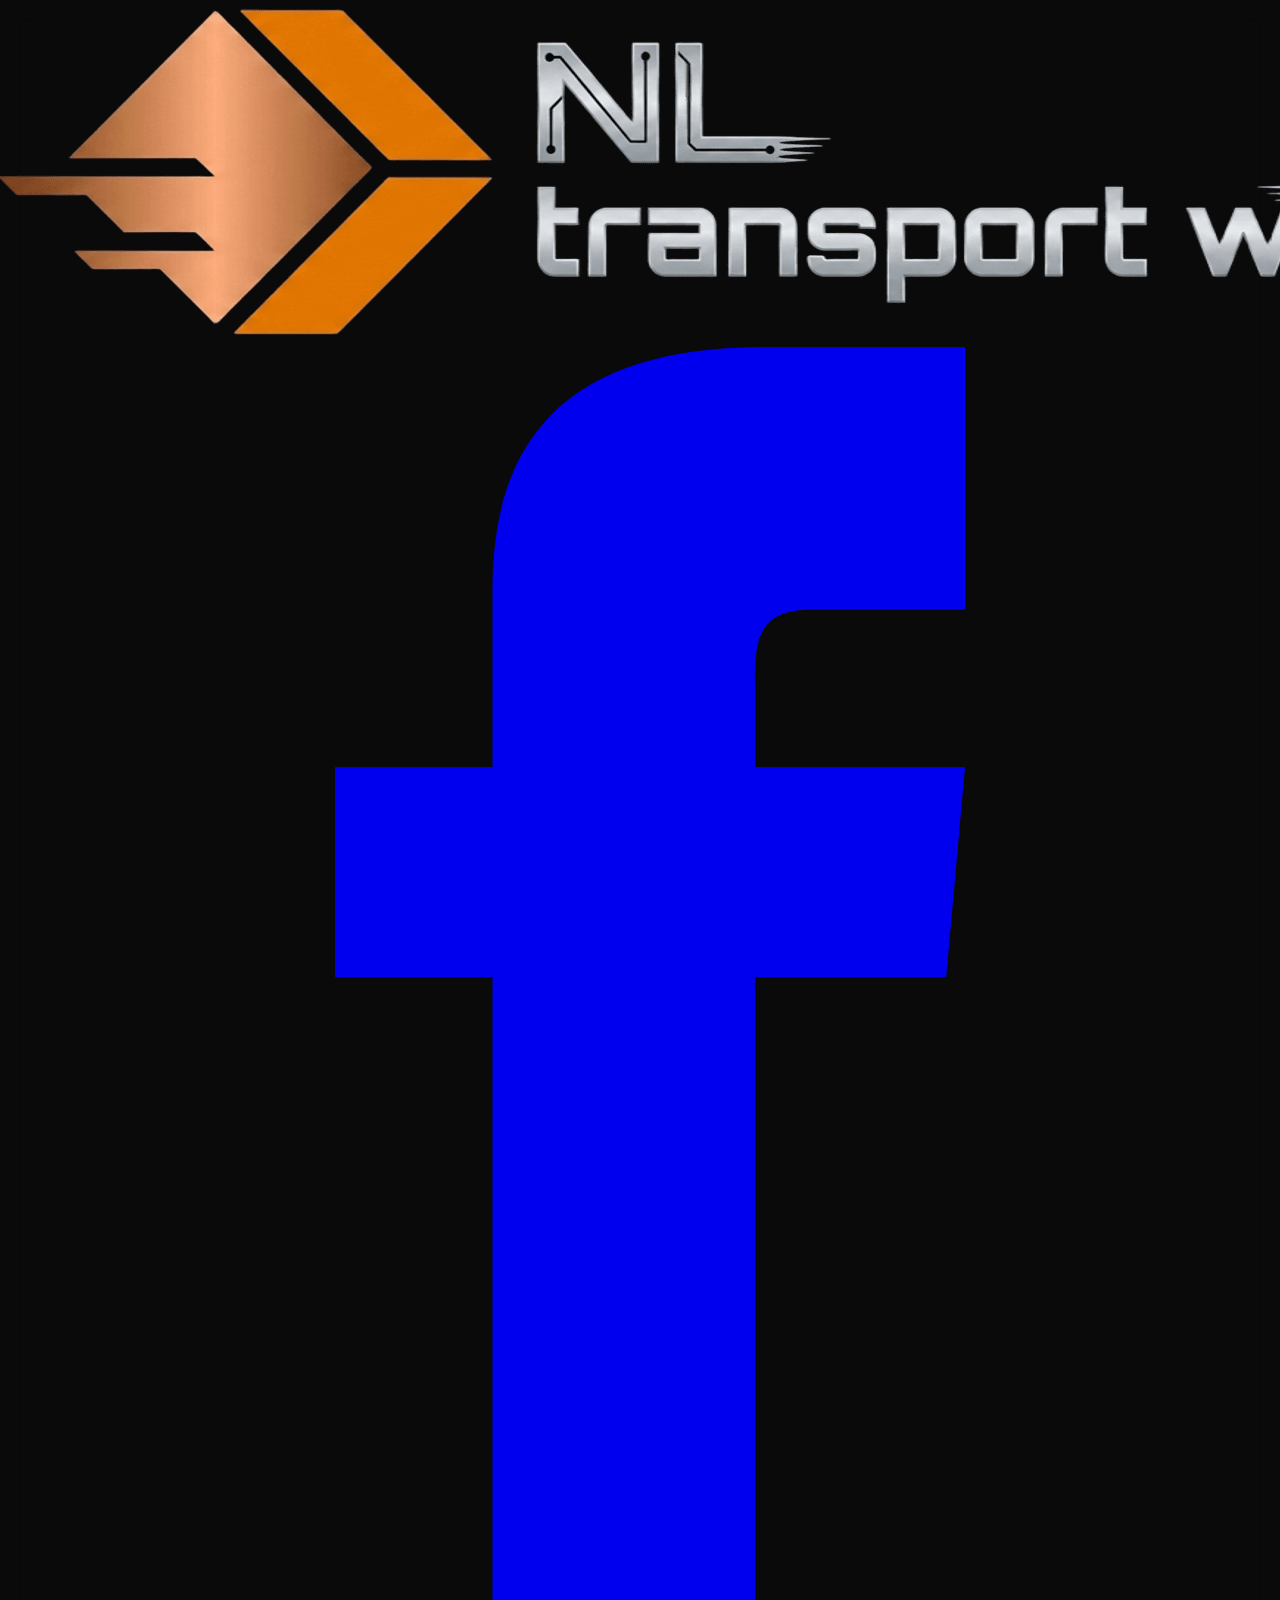
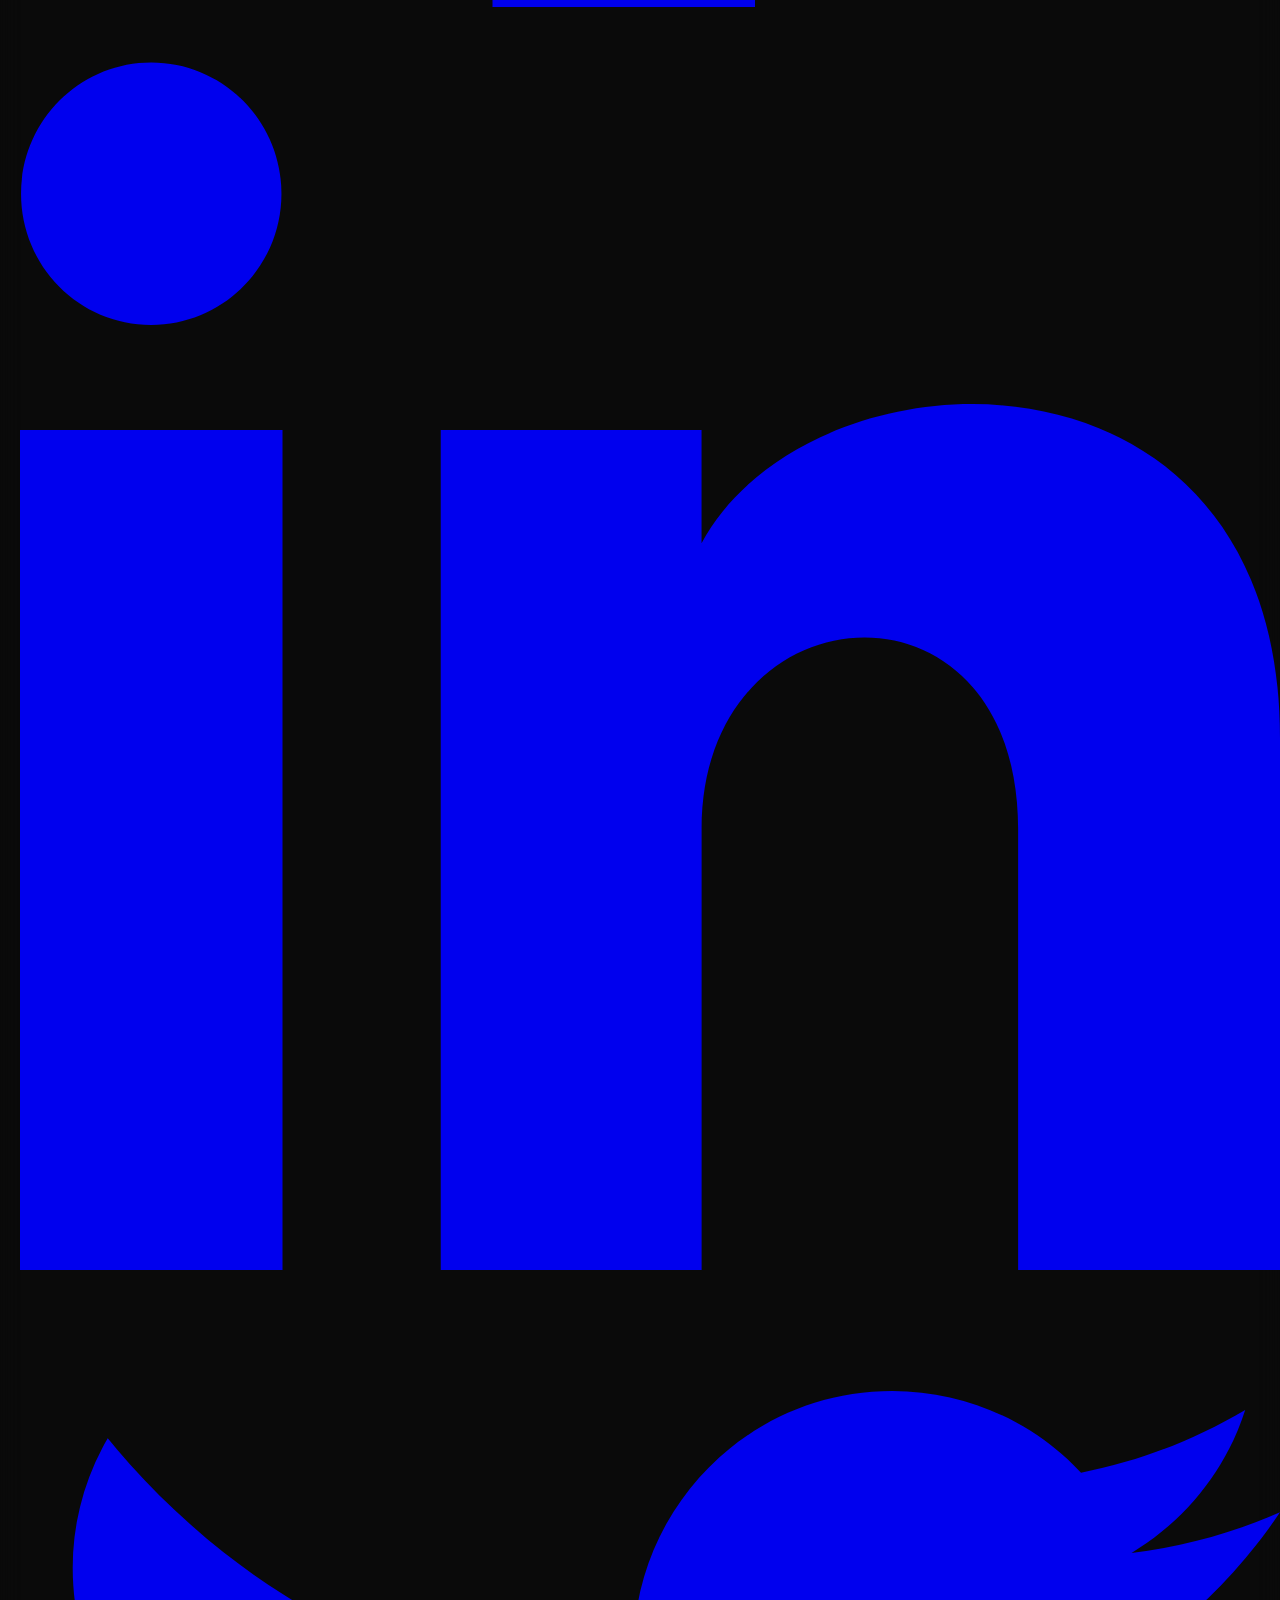
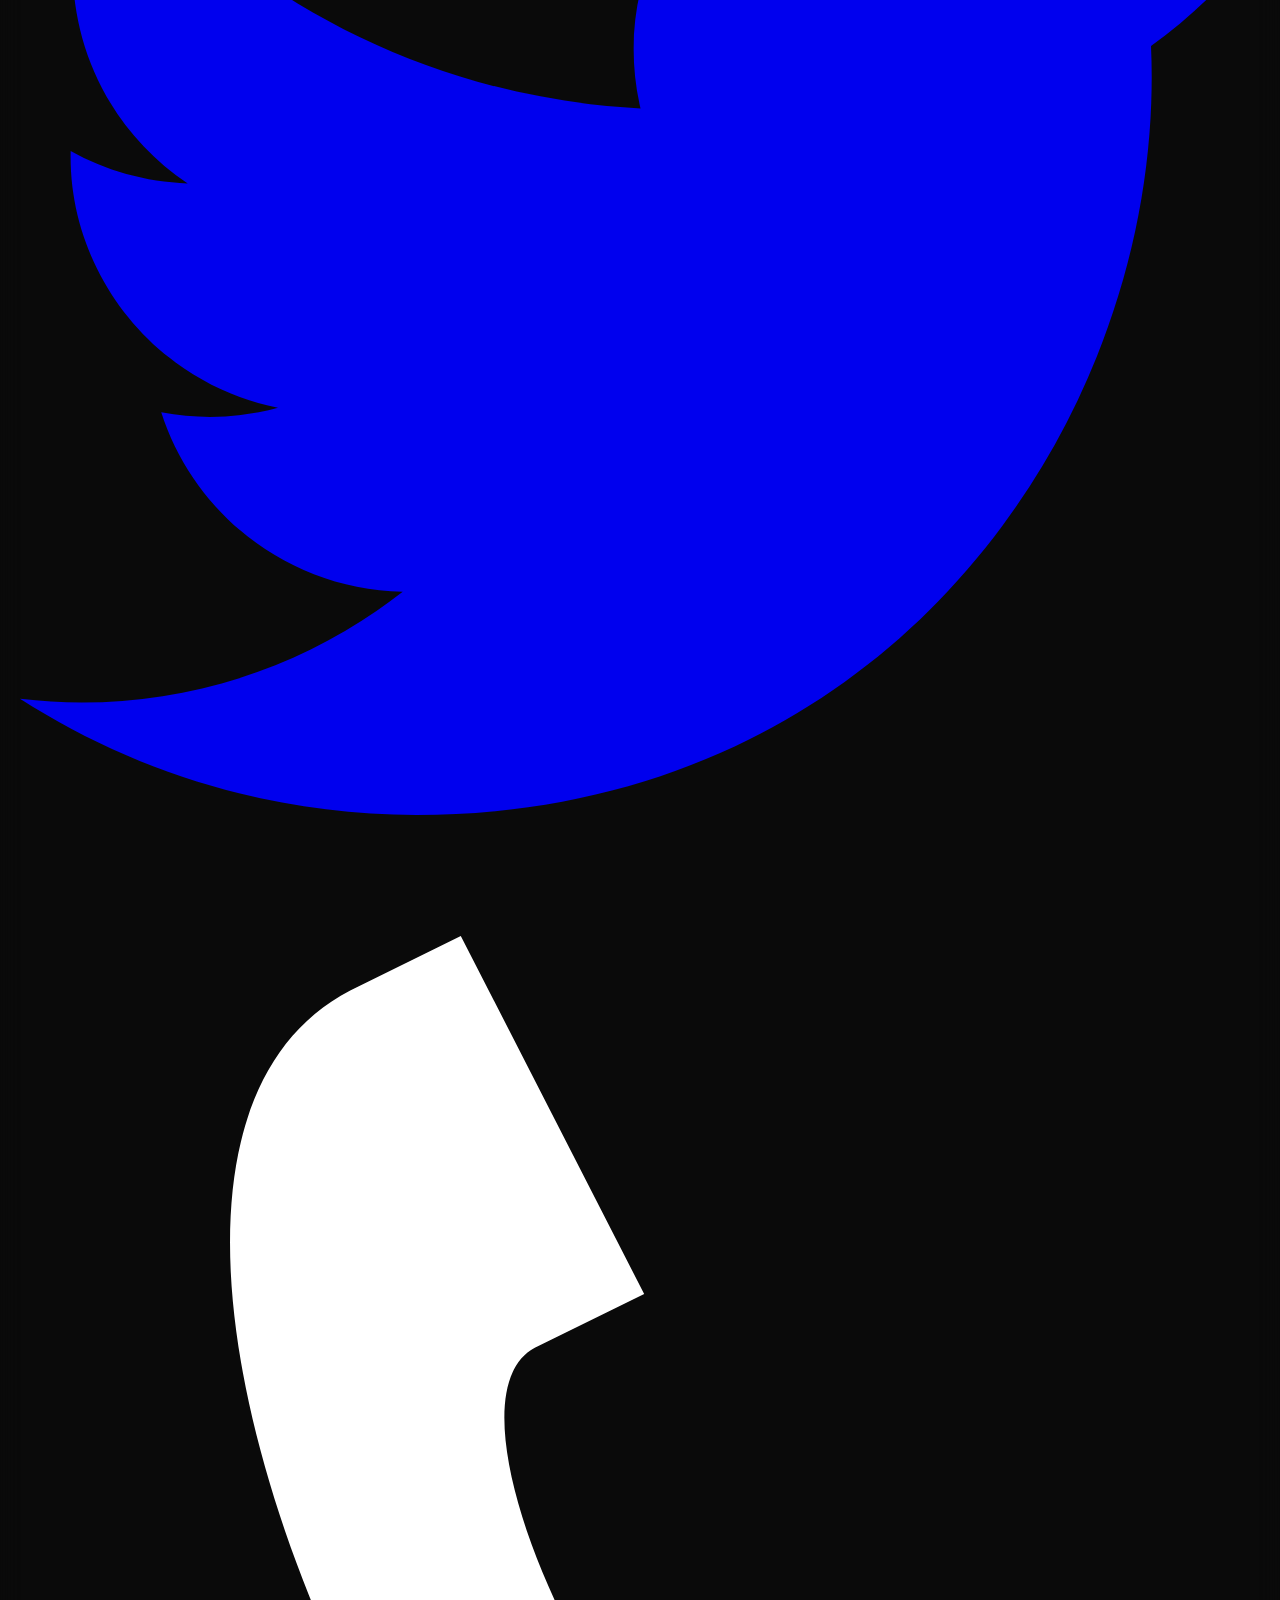
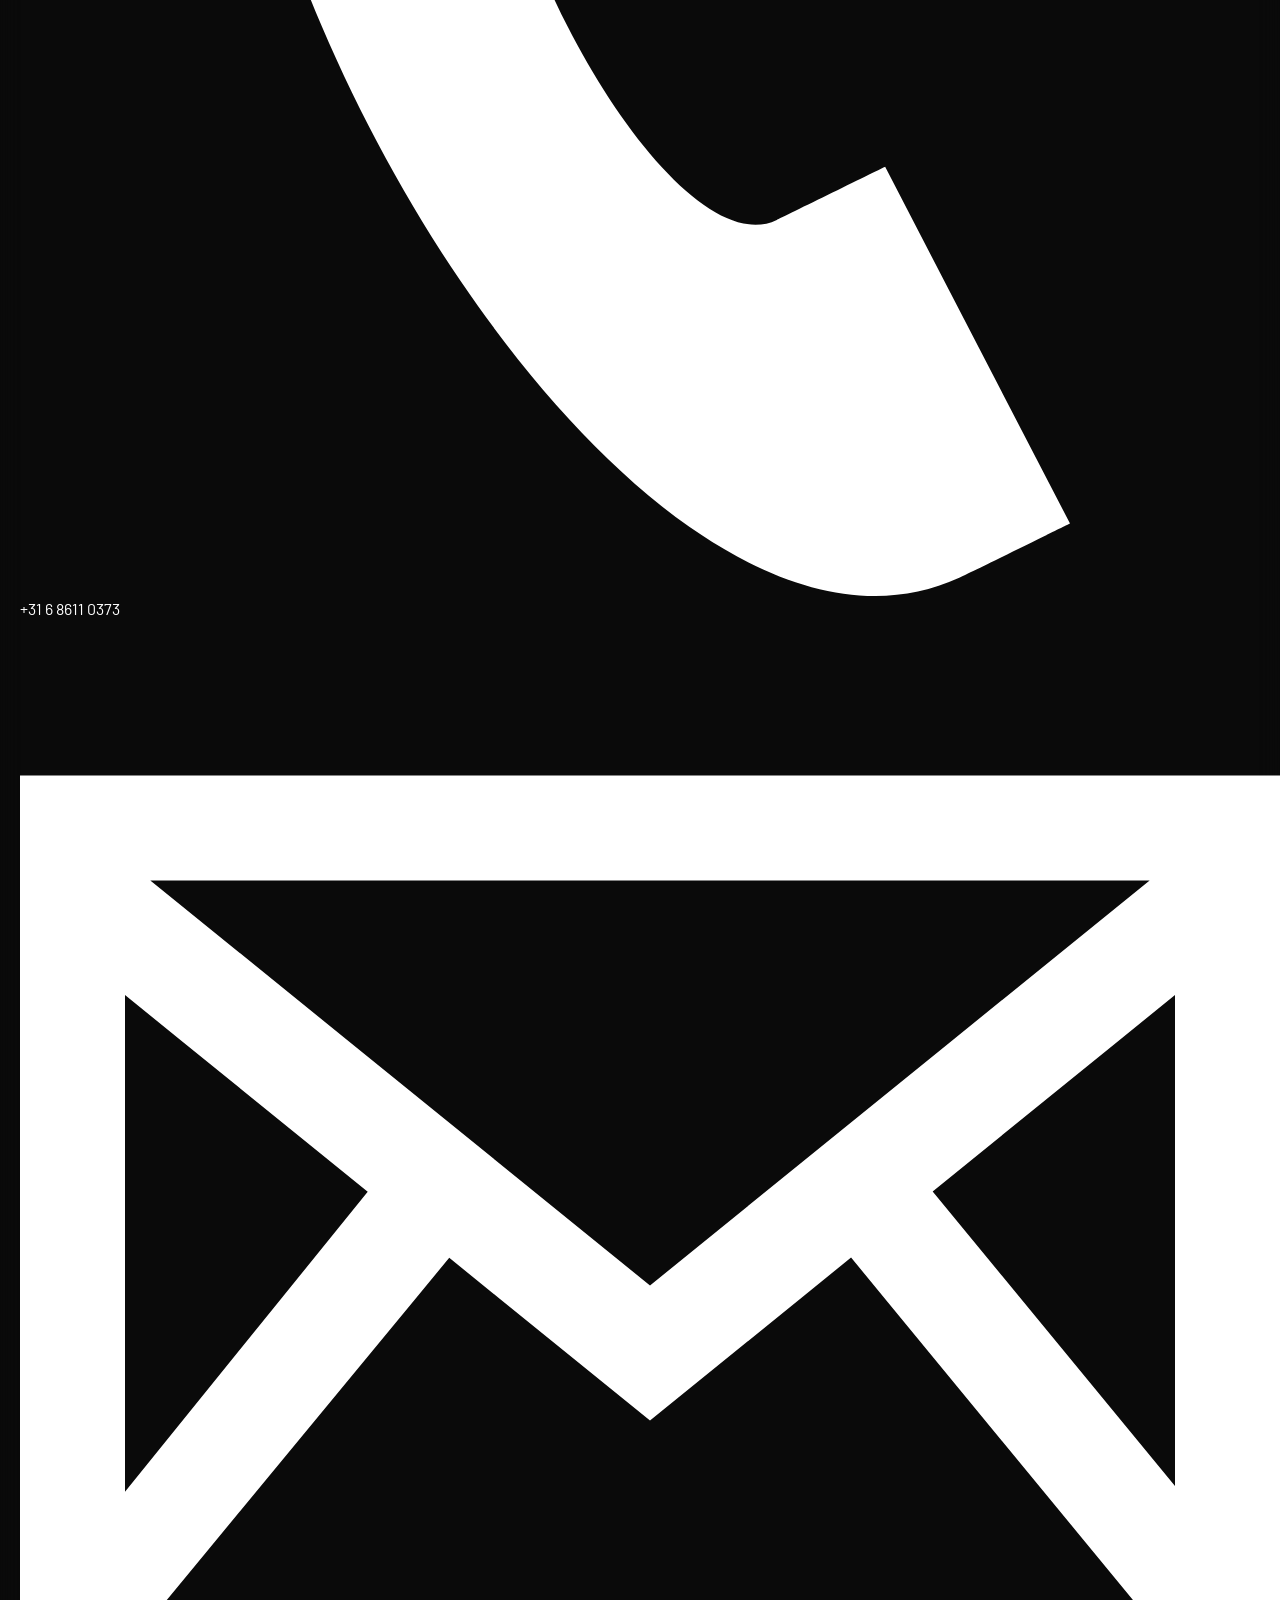
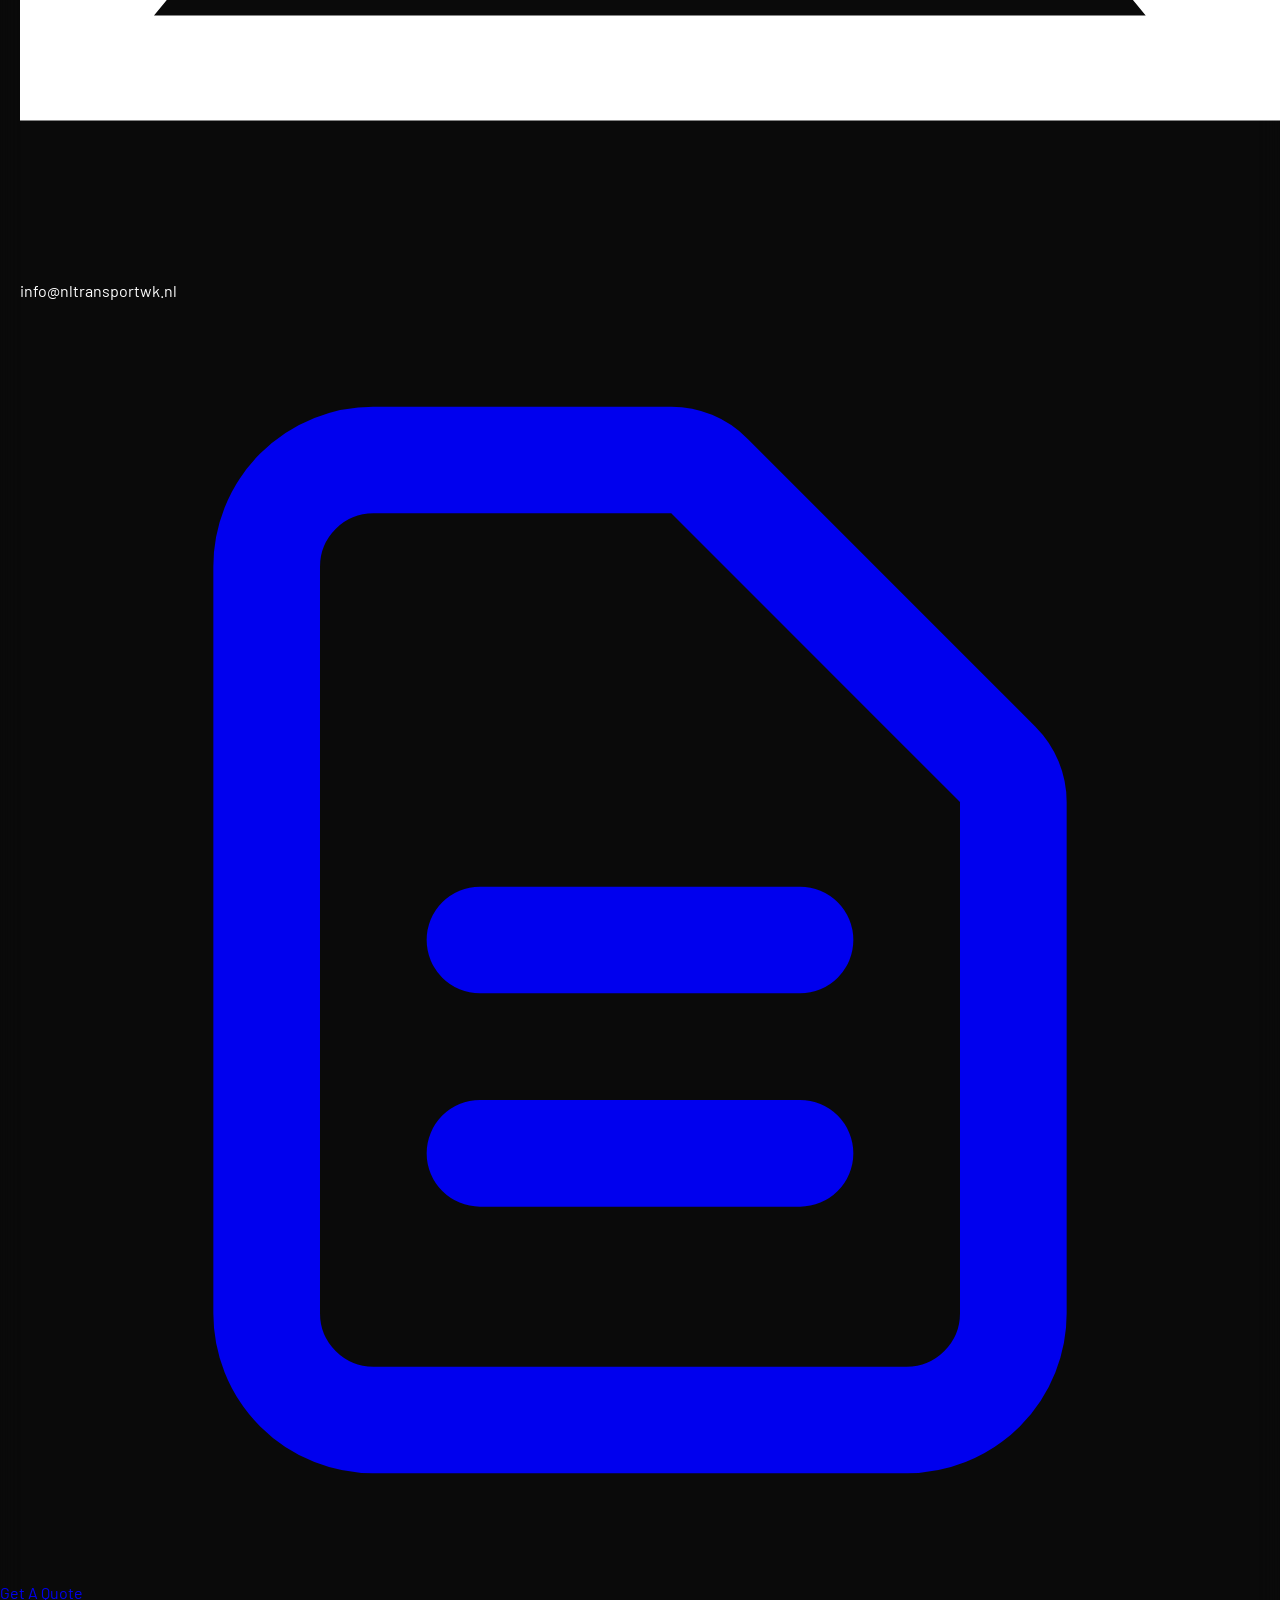
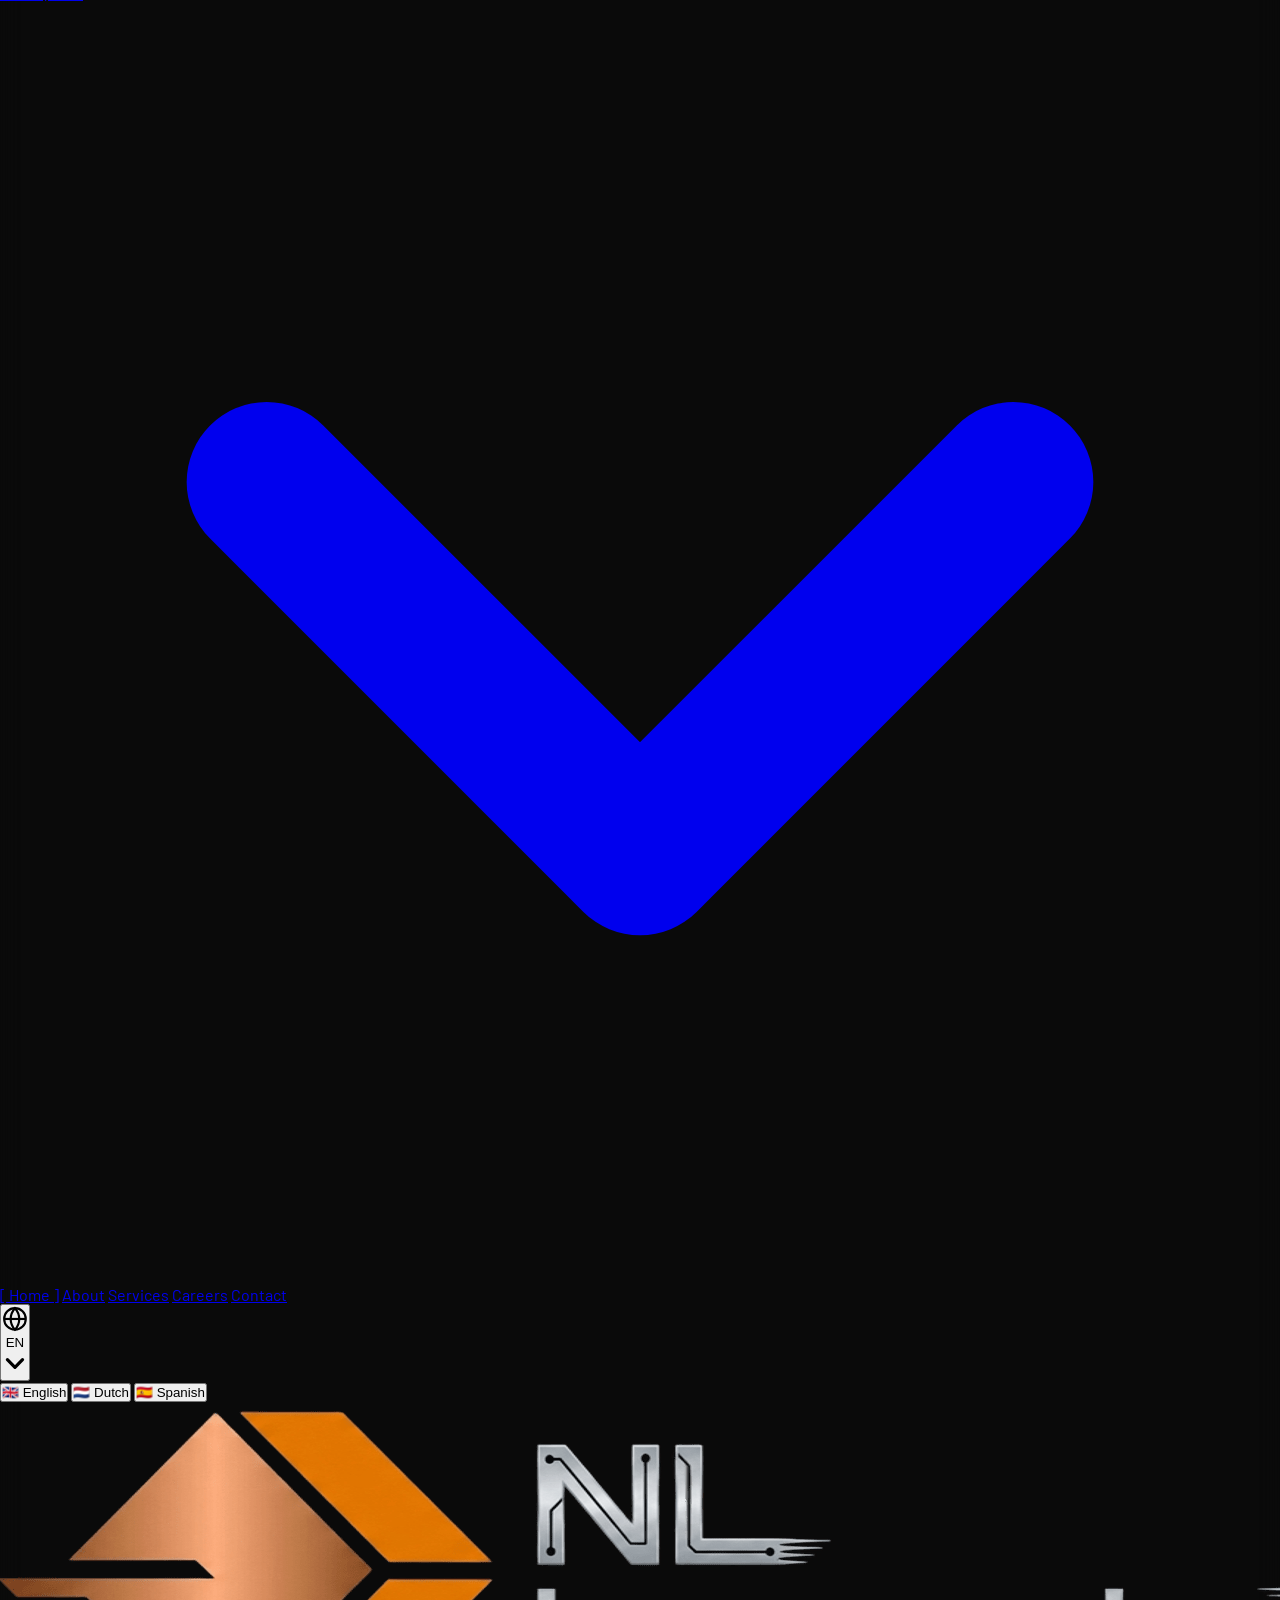
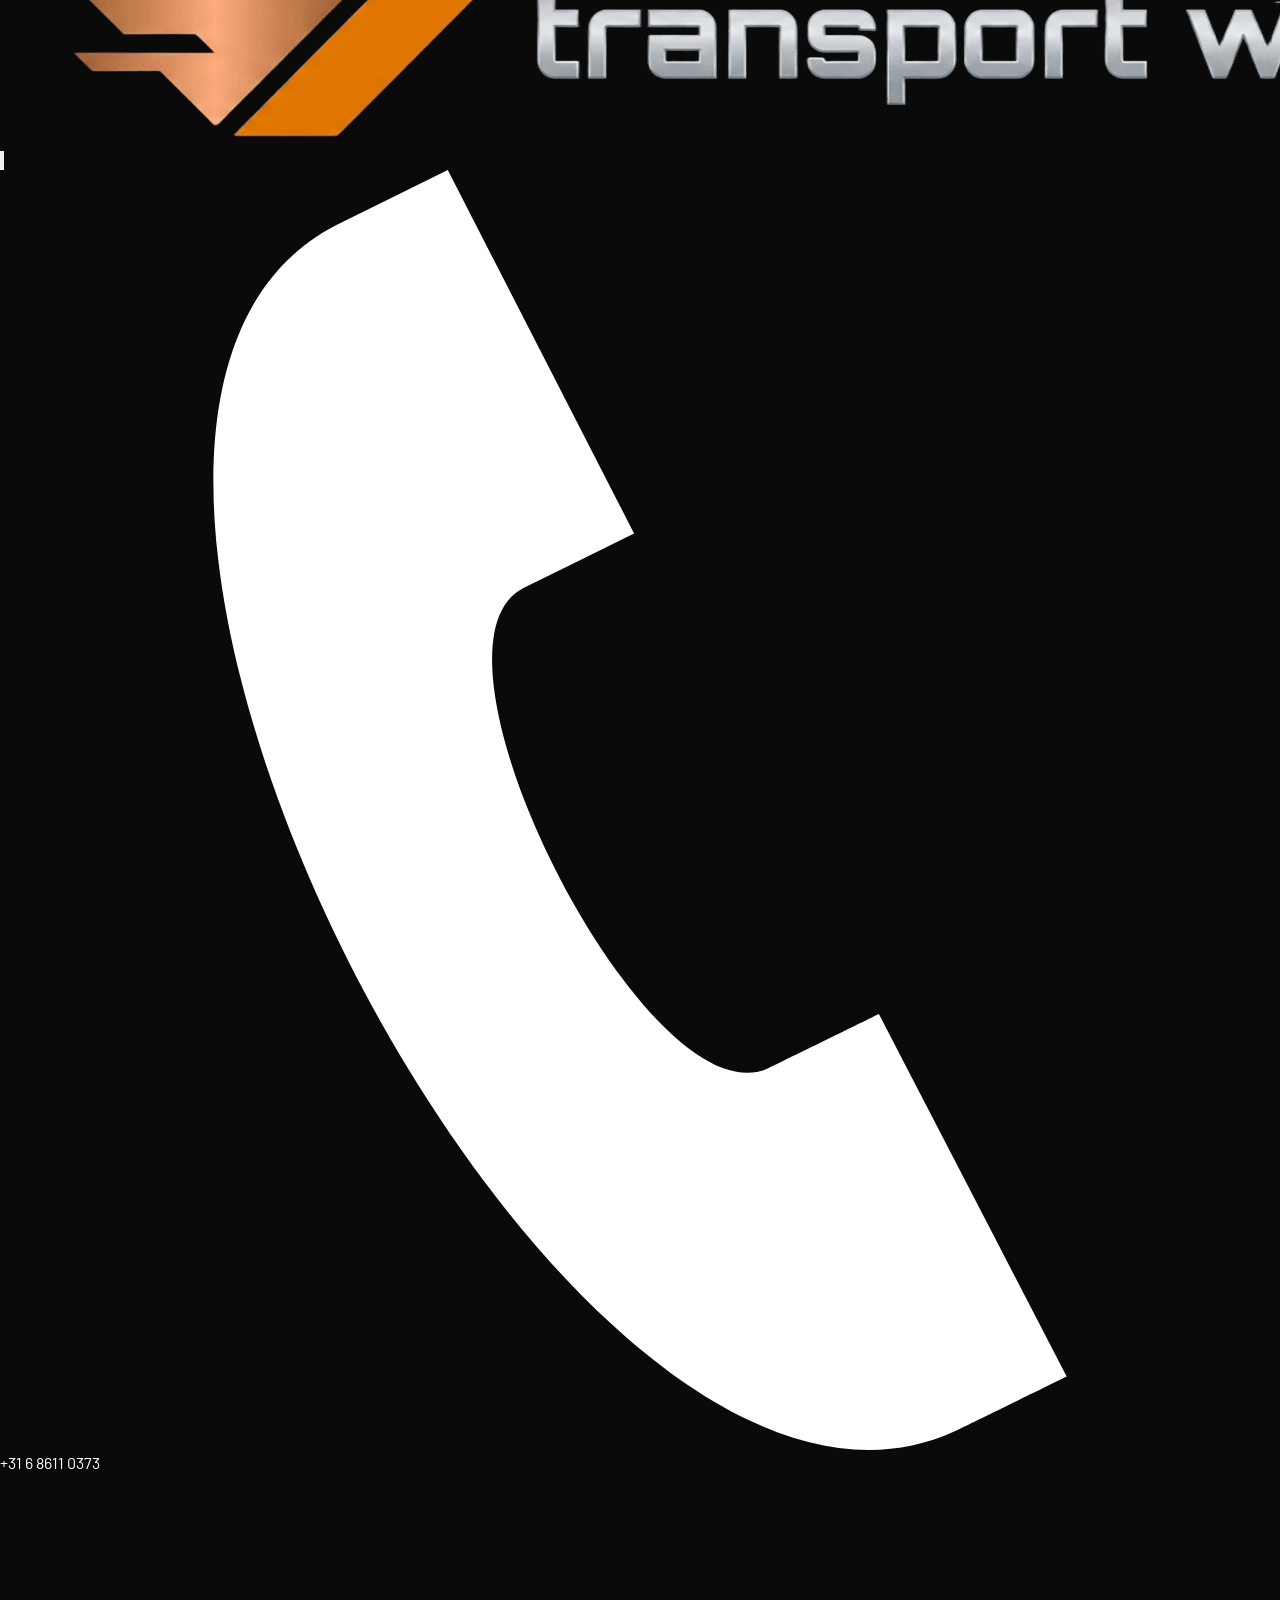
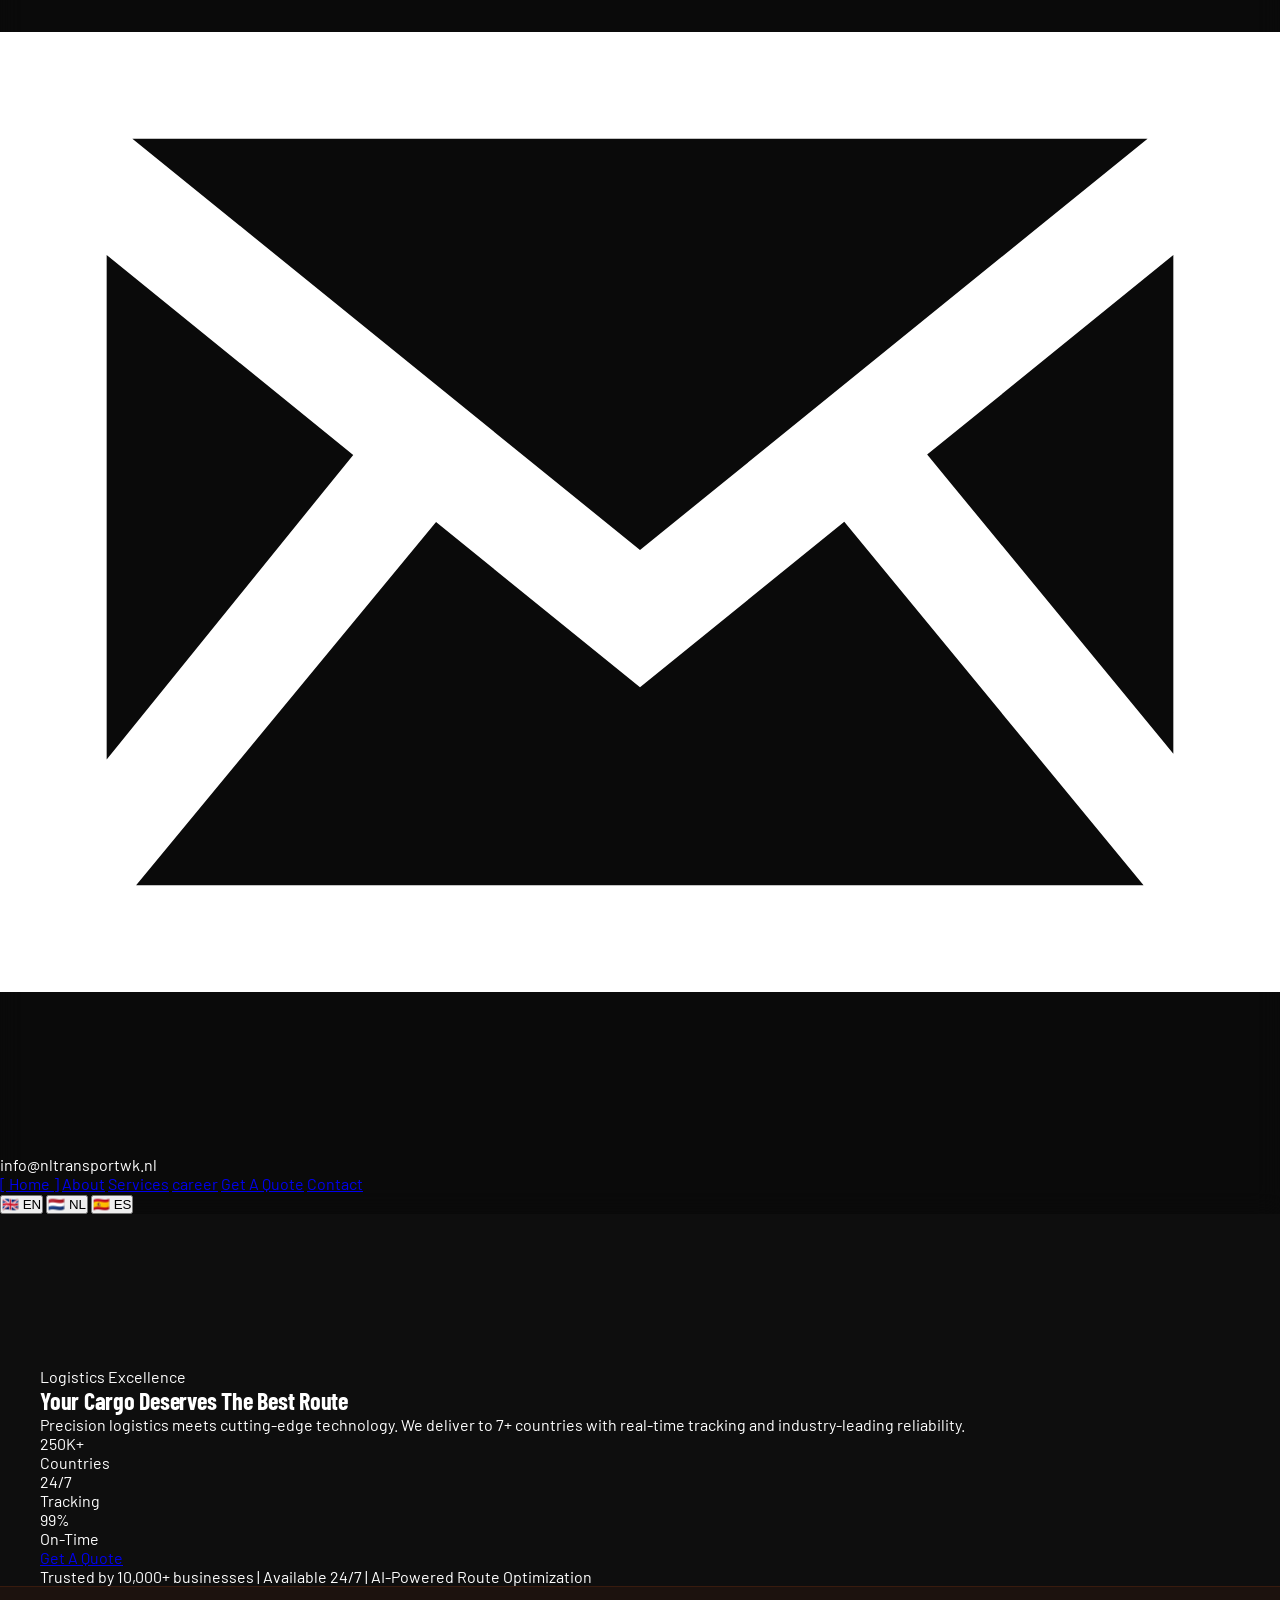
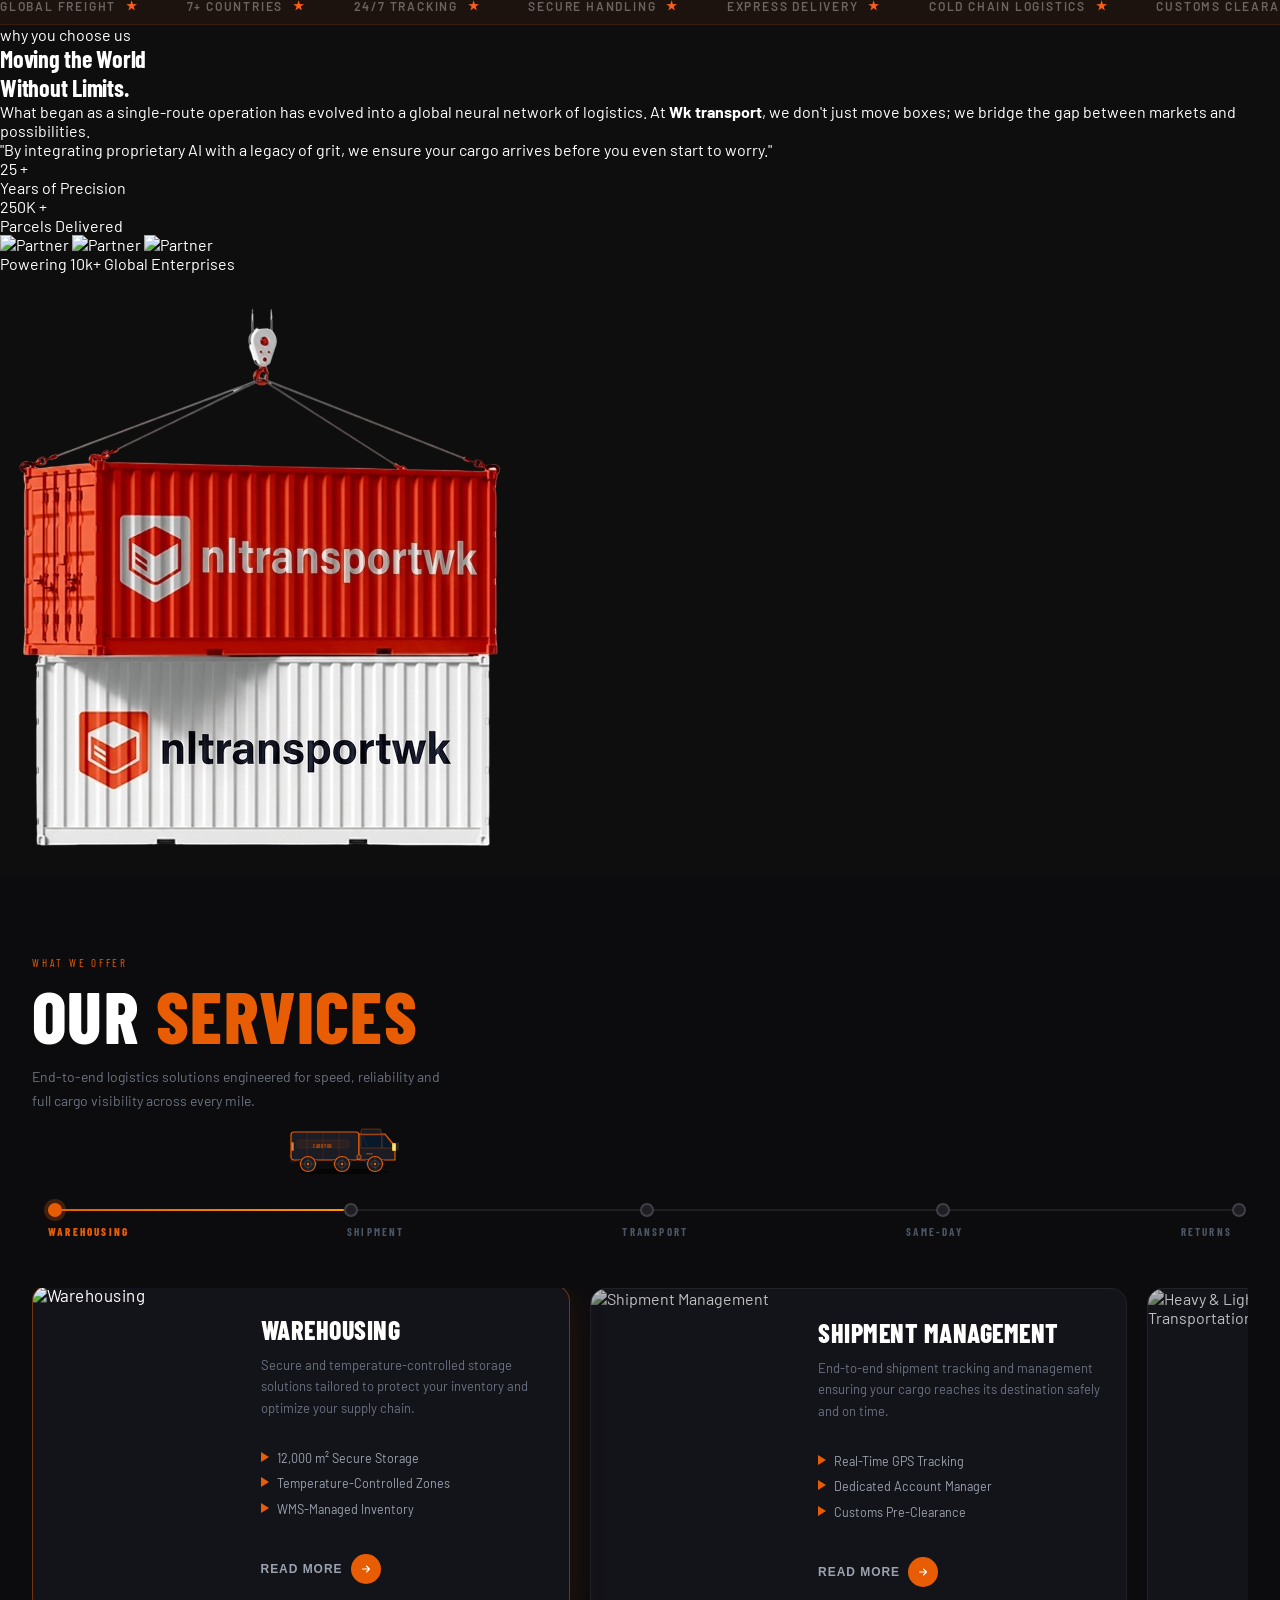
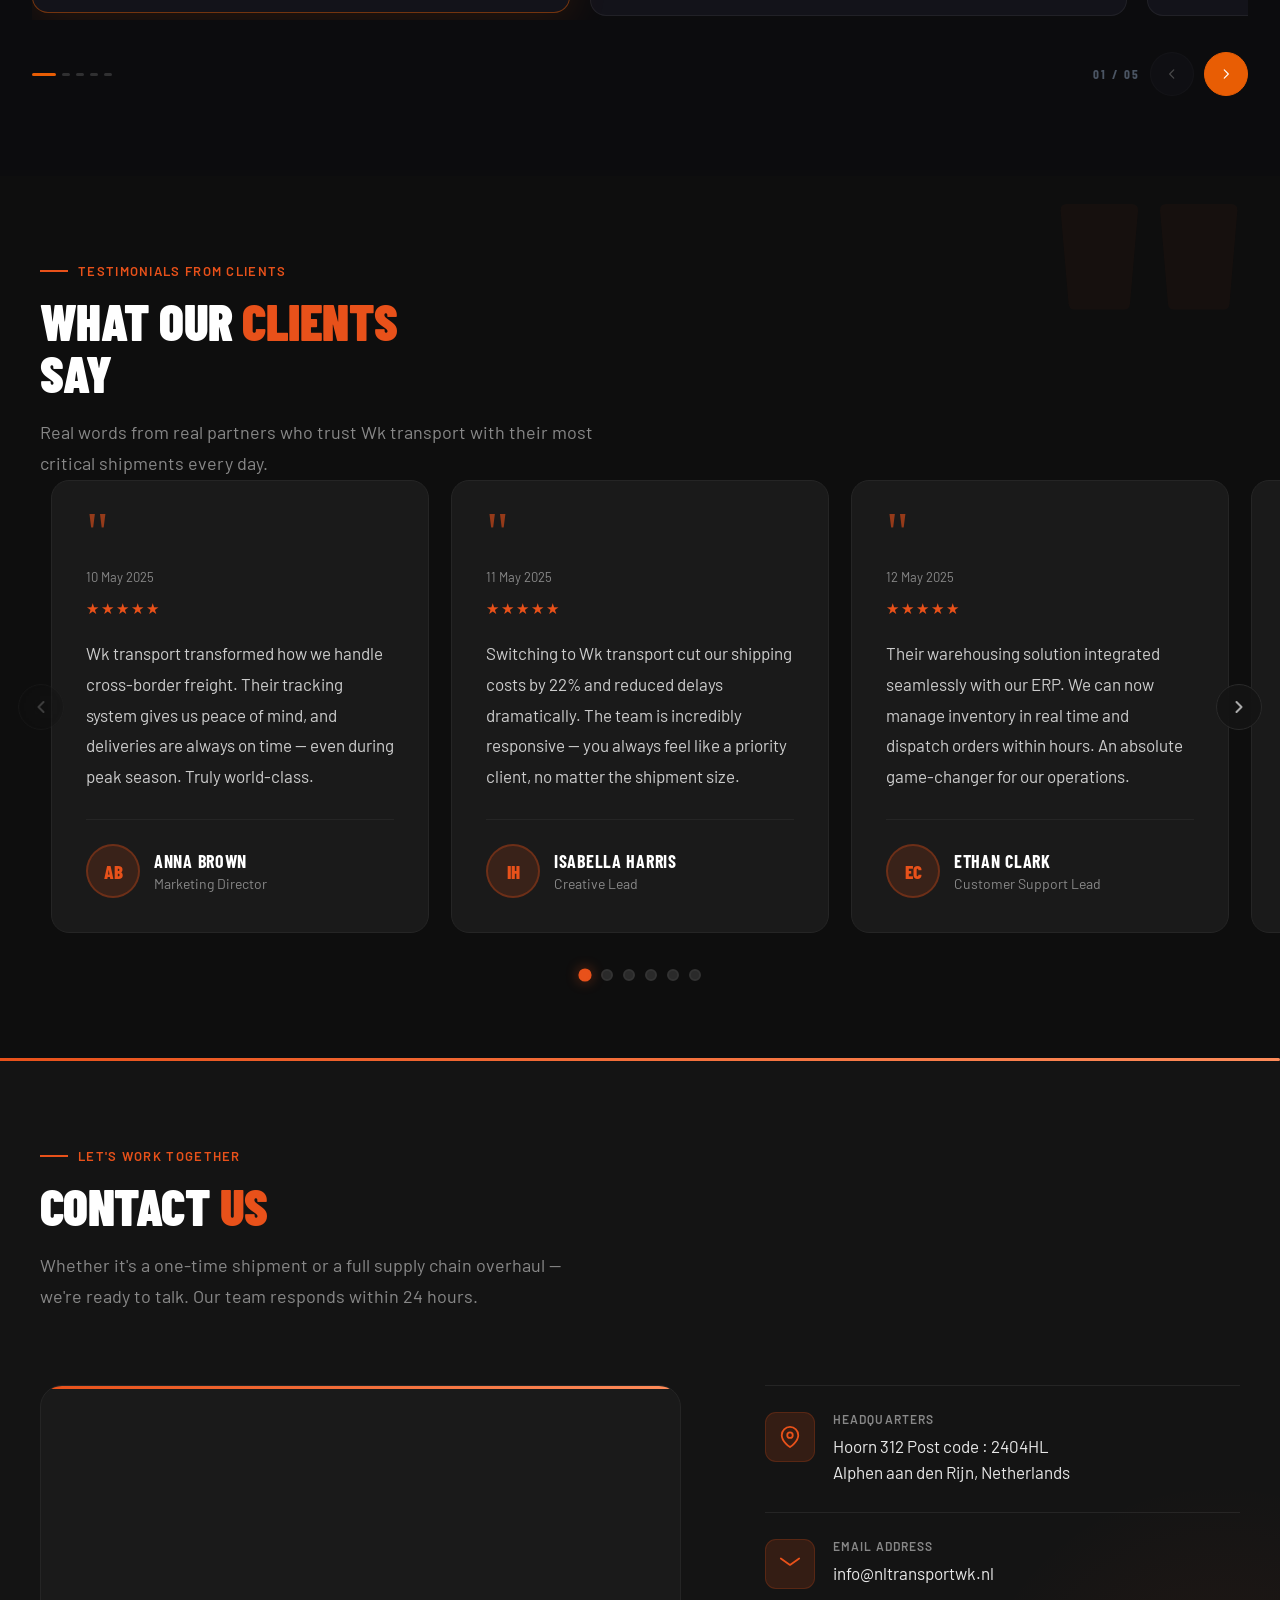
==== commit 4d835b02: "5/5" ====
--- a/index.html
+++ b/index.html
@@ -1146,9 +1146,9 @@
     <div class="hidden lg:flex w-full h-[100px]">
 
       <div
-        class="flex items-center justify-center w-[300px] bg-black h-full relative z-20 px-6 shadow-lg border-r border-[#E8511A]/30">
+        class="flex items-center justify-center w-[250px] bg-black h-full relative z-20 px-6 shadow-lg border-r border-[#E8511A]/30">
         <a href="index.html">
-          <img src="assets/images/Mavi Beyaz Minimalist Lojistik Logo (1).png" alt="AA-SİRKO Logo"
+          <img src="assets/images/logo.png" alt="Nl Transport WK Logo"
             class="h-24 w-auto object-contain" data-i18n-alt="about_alt_aa_si_rko_logo" />
         </a>
 
@@ -1262,7 +1262,7 @@
 
     <div class="lg:hidden flex items-center justify-between p-4 bg-black border-b border-[#E8511A]/30 shadow-lg">
       <a href="index.html" class="flex items-center gap-2 group">
-        <img src="assets/images/Mavi Beyaz Minimalist Lojistik Logo (1).png" alt="AA-SİRKO Logo"
+        <img src="assets/images/logo.png" alt="Nl Transport WK Logo"
           class="h-14 w-auto object-contain group-hover:scale-110 transition-transform" data-i18n-alt="about_alt_aa_si_rko_logo" />
       </a>
       <button id="hamburger" class="text-white p-2 focus:outline-none hover:text-[#E8511A] transition-colors">
@@ -1319,7 +1319,7 @@
 
     <div class=" absolute inset-0 z-0">
       <video autoplay muted loop playsinline class="w-full h-full object-cover">
-        <source src="assets/video.mp4" type="video/mp4">
+        <source src="assets/video/hero.mp4" type="video/mp4">
         <span data-i18n="home_video_fallback">Your browser does not support the video tag.</span>
       </video>
 
@@ -1921,8 +1921,8 @@
         </div>
         <div>
           <a href="index.html" class="inline-block mb-4">
-            <img src="assets/images/Mavi Beyaz Minimalist Lojistik Logo (1).png" alt="WK Transport Logo"
-              class="h-32 w-auto object-contain" data-i18n-alt="about_alt_wk_transport_logo" />
+            <img src="assets/images/logo.png" alt="WK Transport Logo"
+              class="h-16 w-auto object-contain" data-i18n-alt="about_alt_wk_transport_logo" />
           </a>
           <p class="mb-5 text-sm leading-7 text-slate-400" data-i18n="about_reliable_logistics_solutions_ensuring_your_cargo_reaches">Reliable logistics solutions, ensuring your cargo reaches its
             destination safely and efficiently.</p>
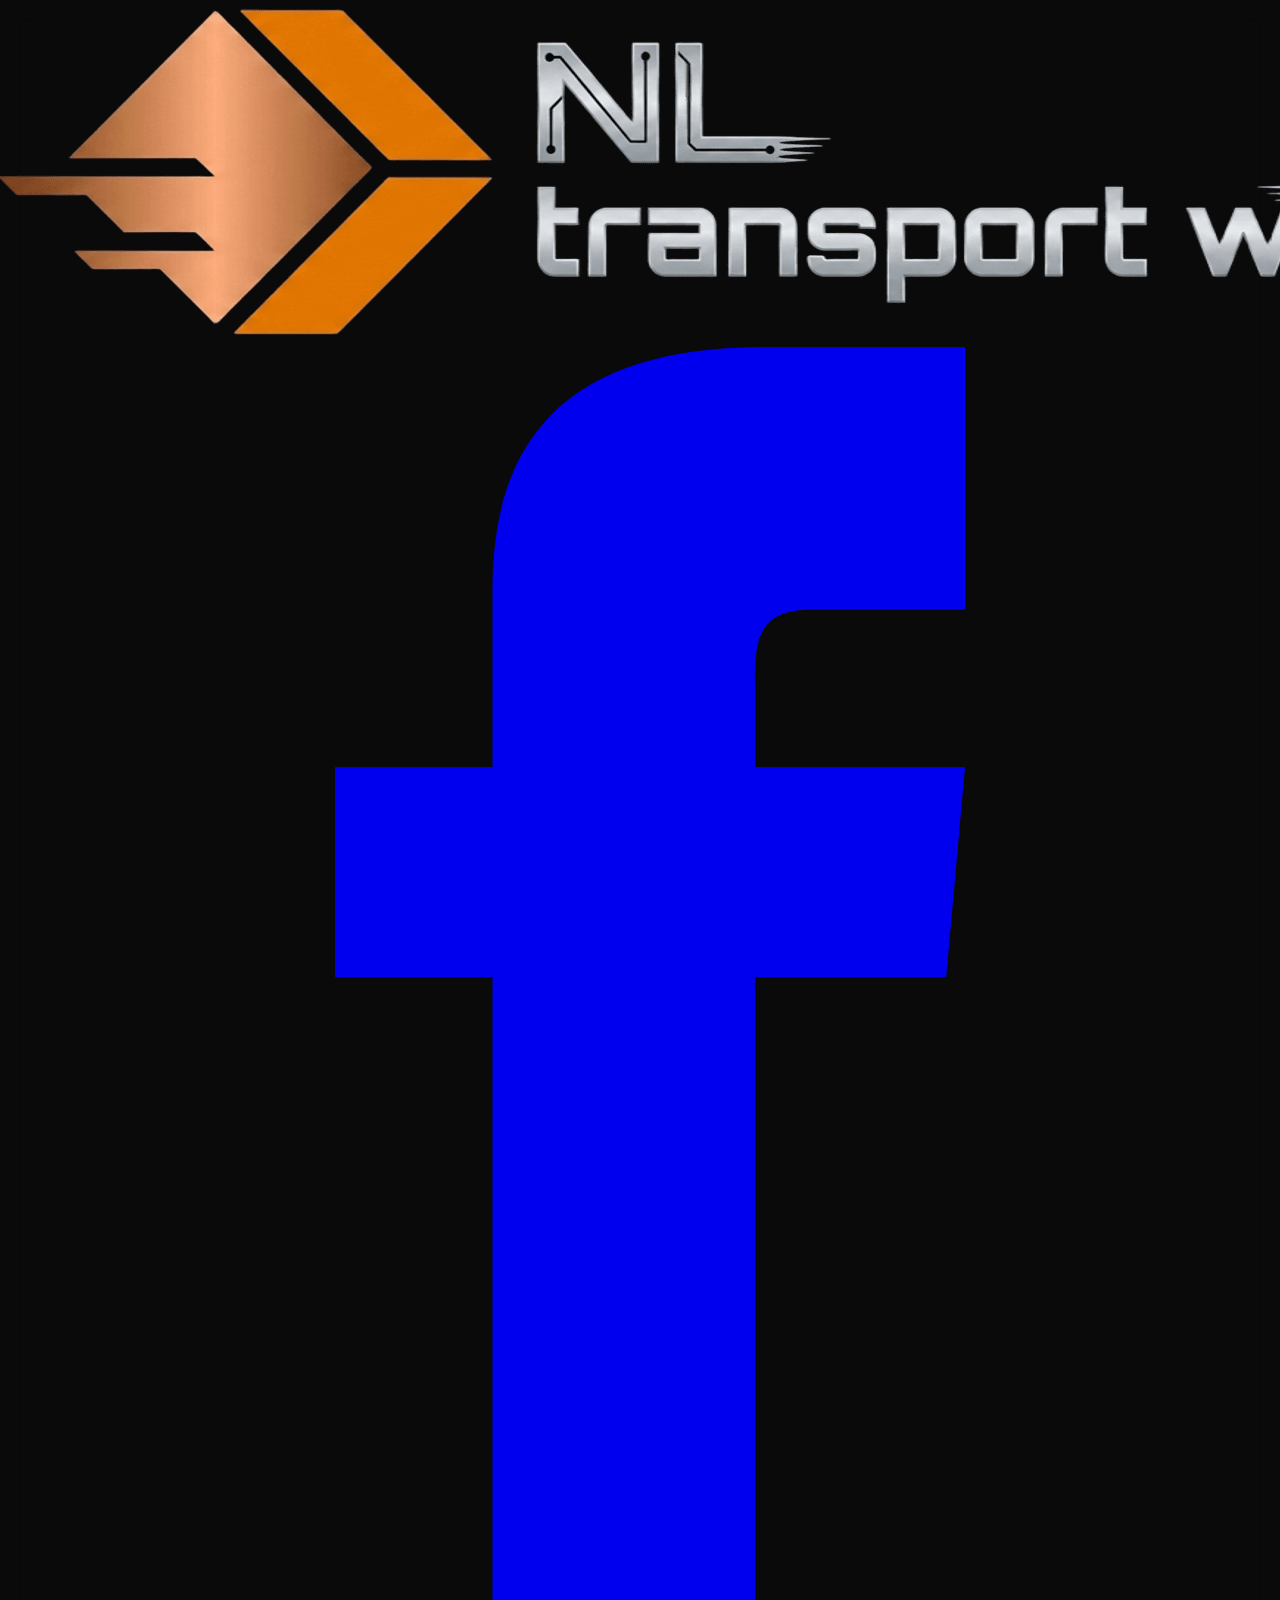
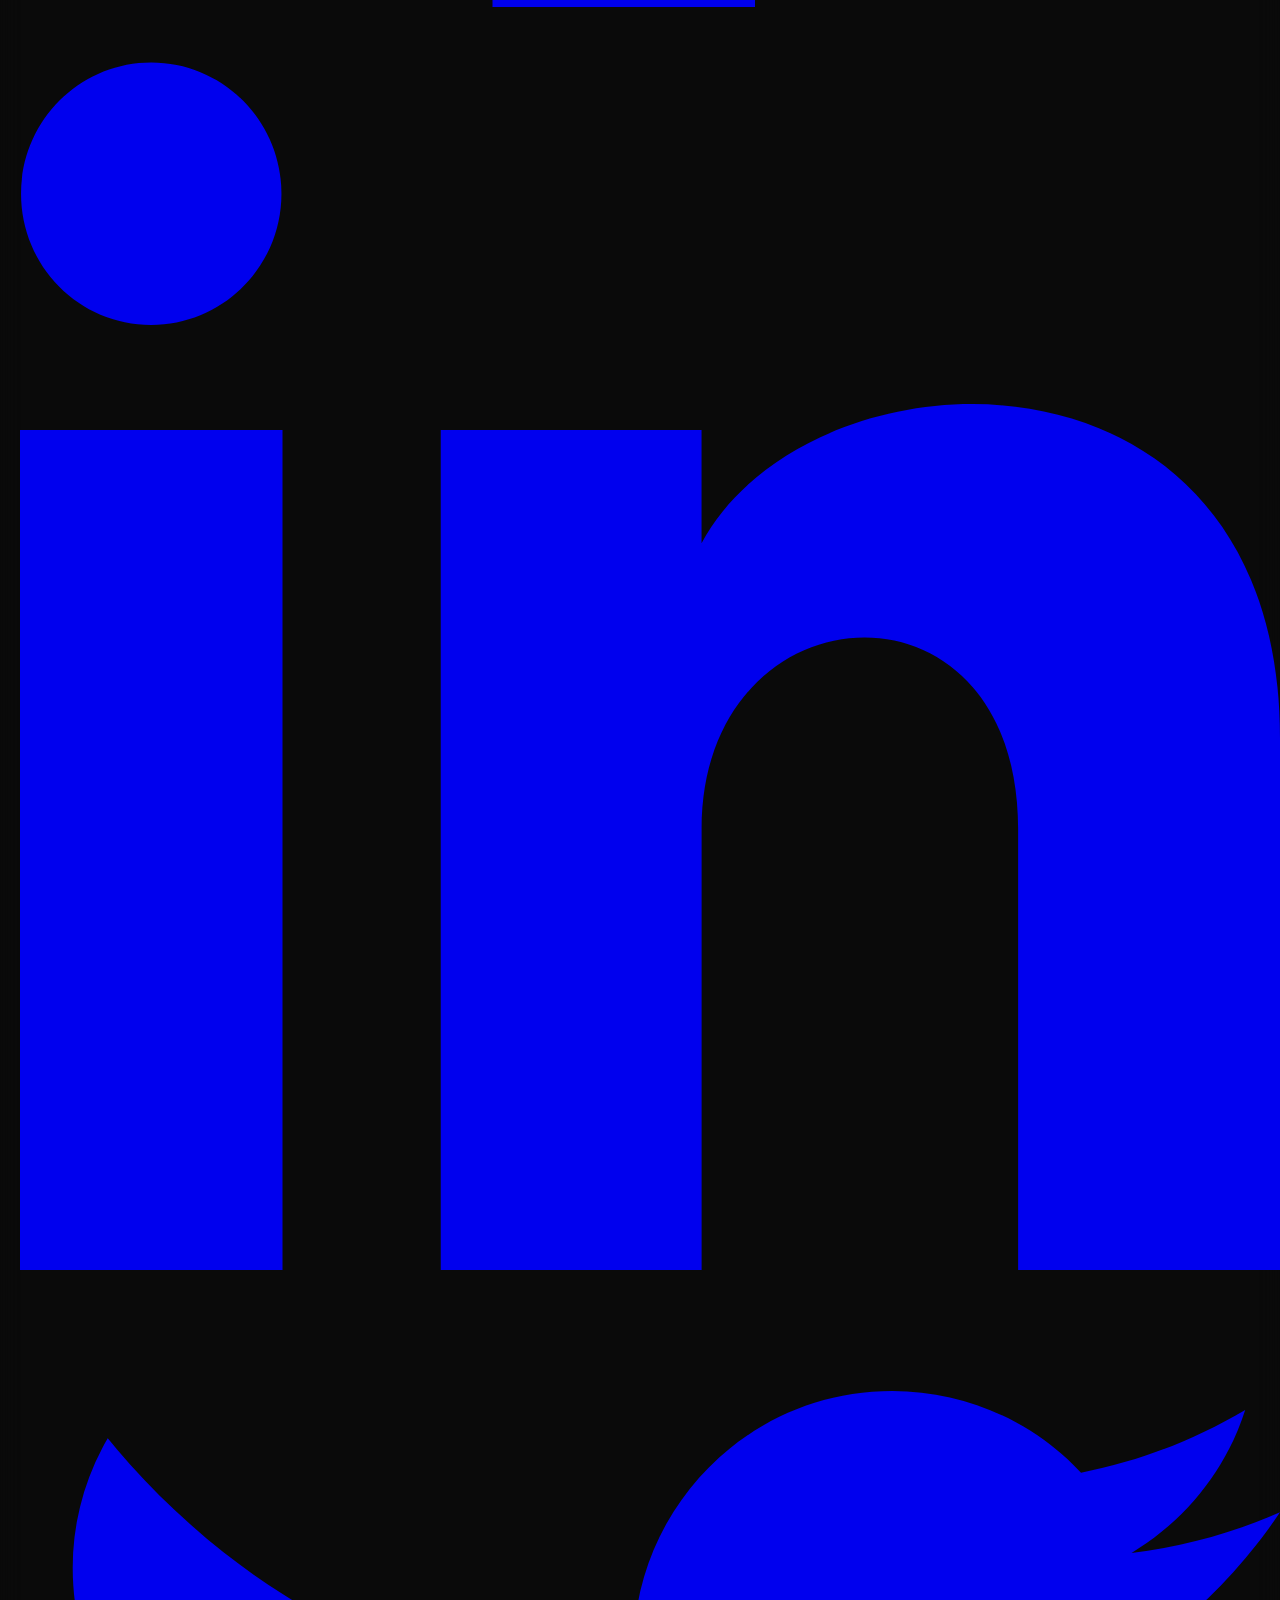
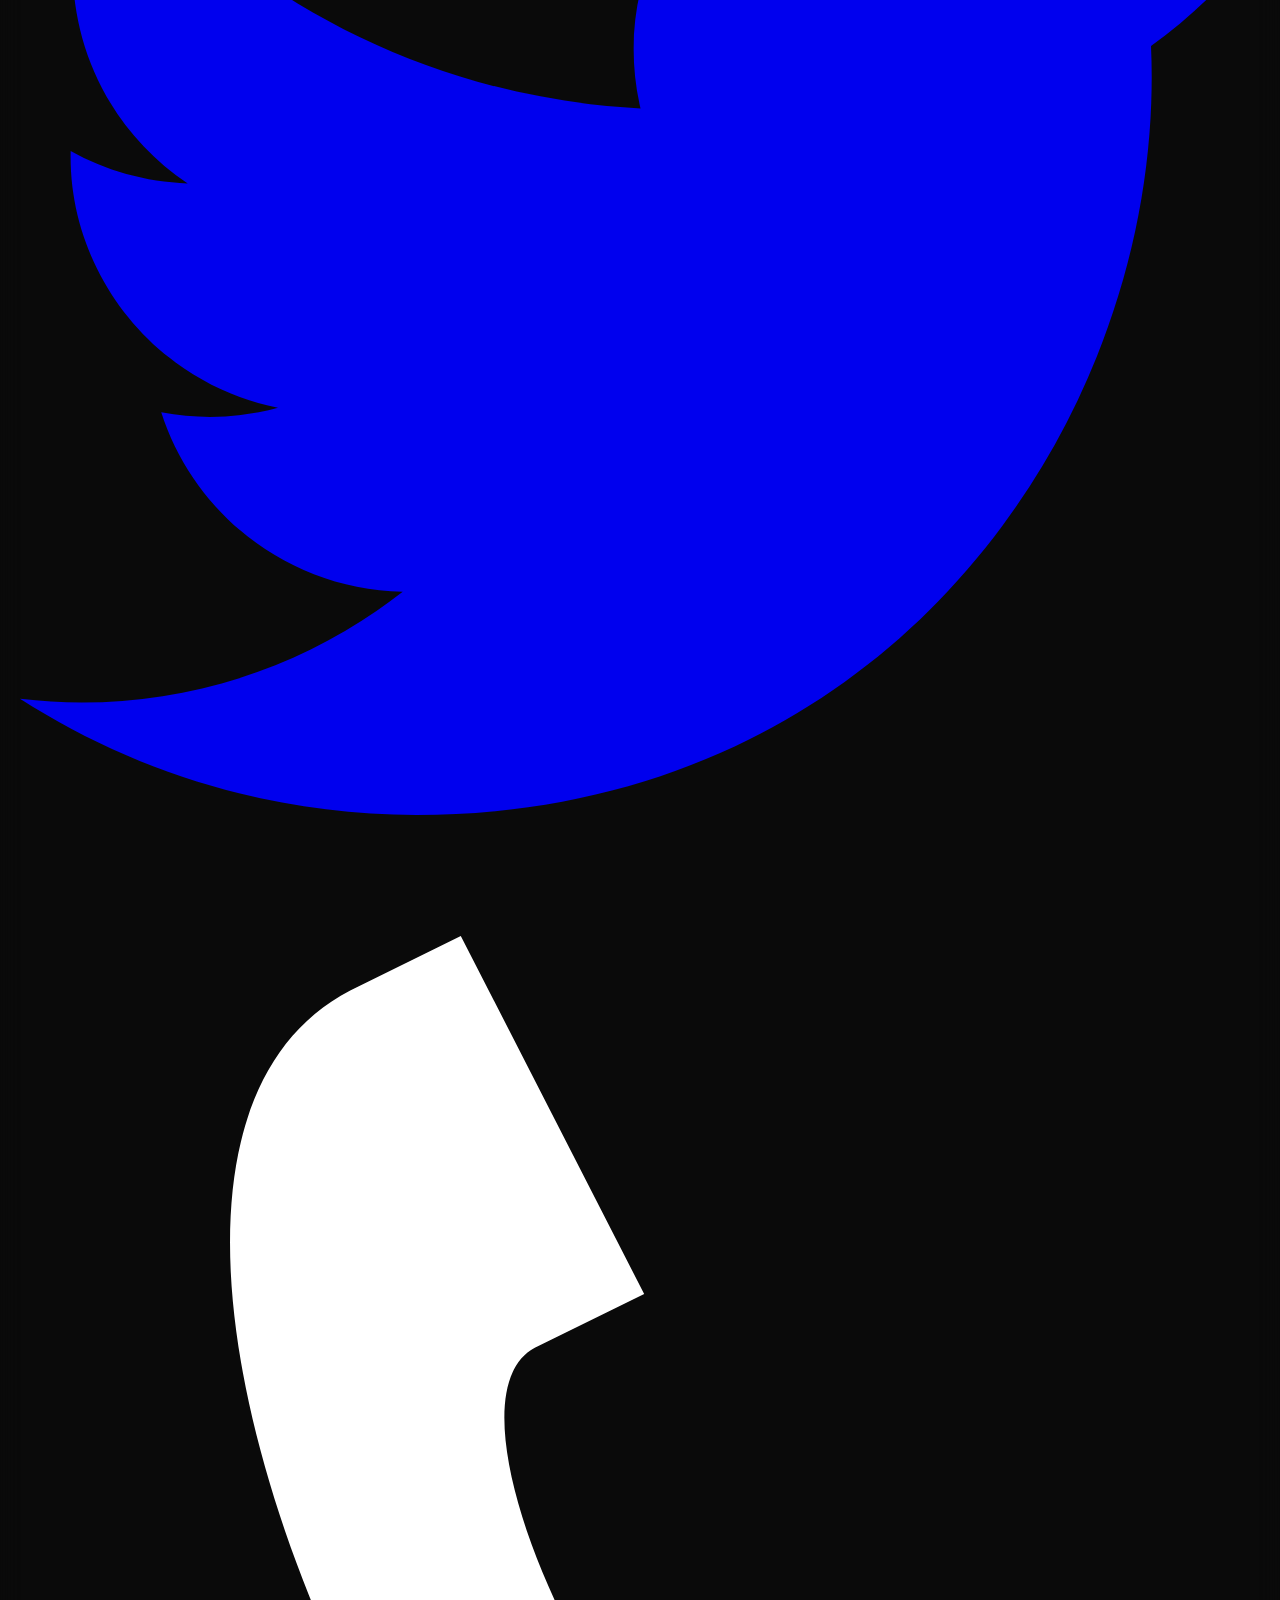
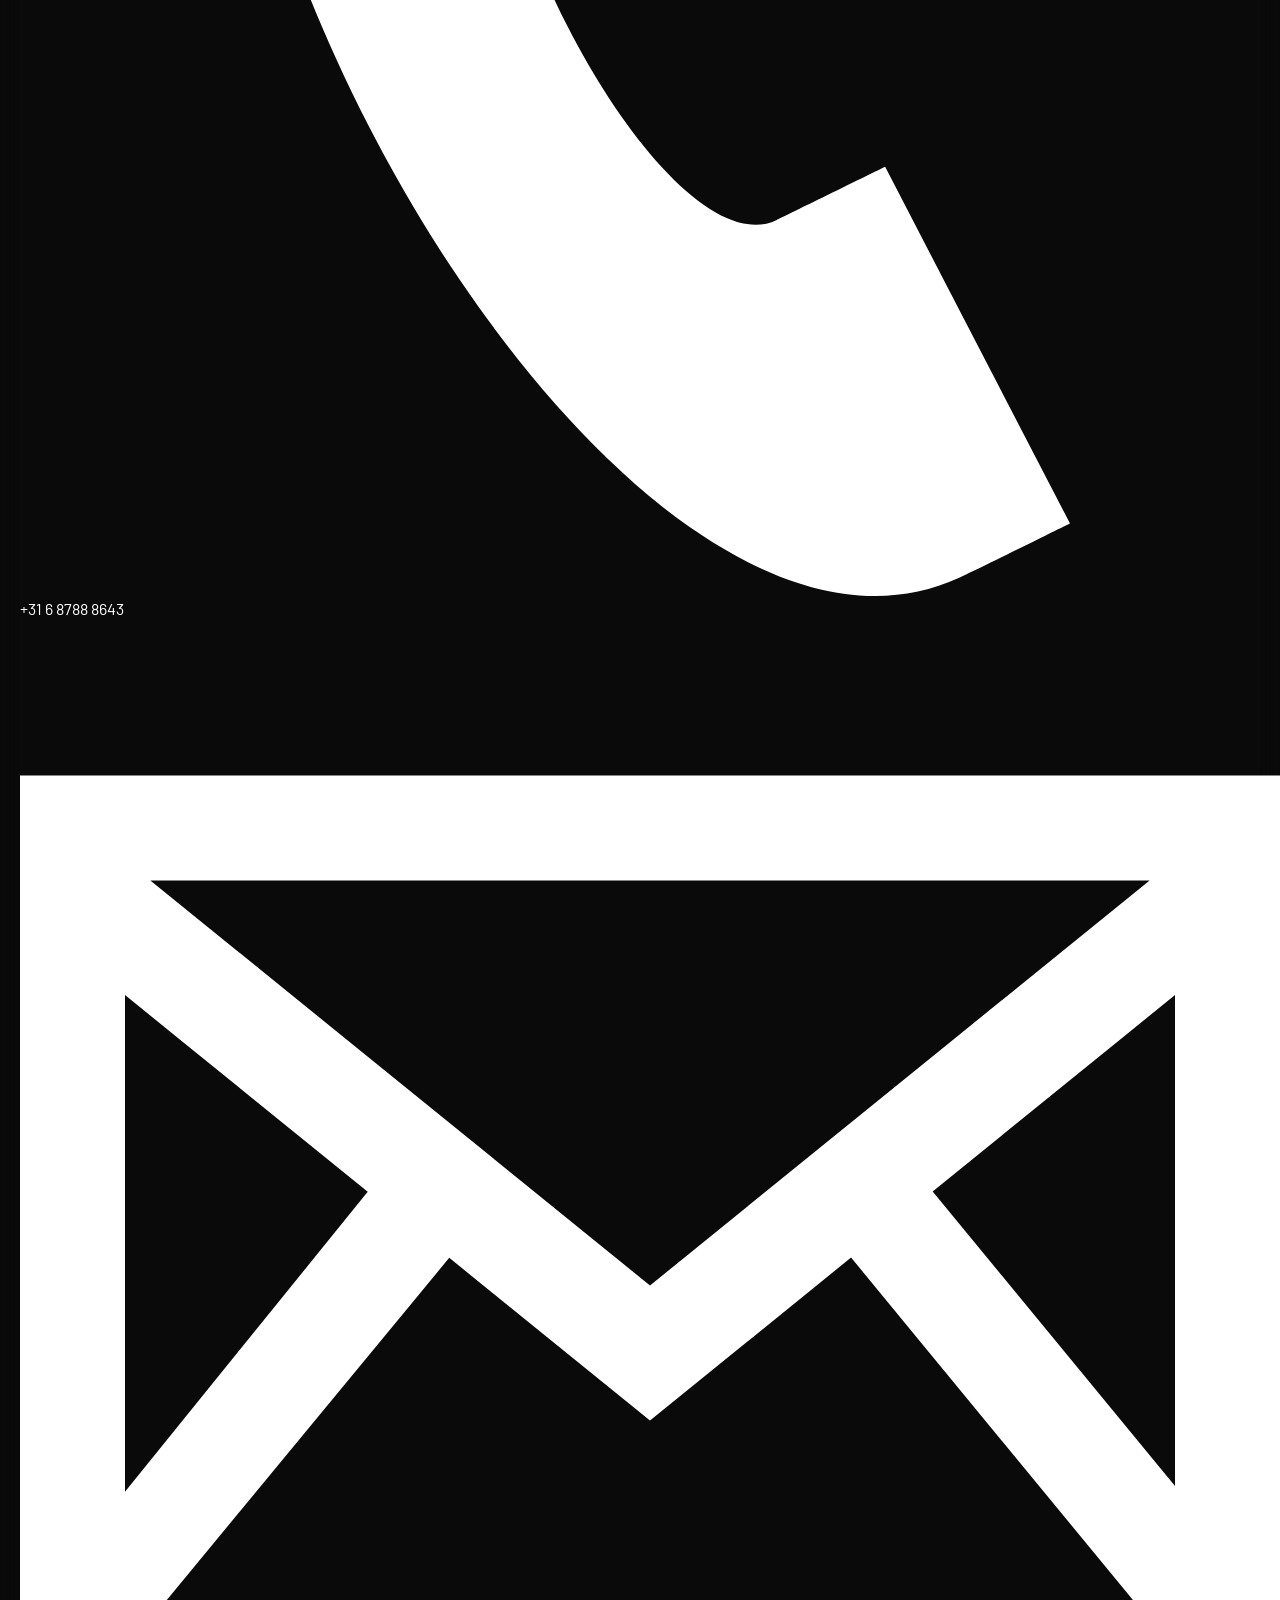
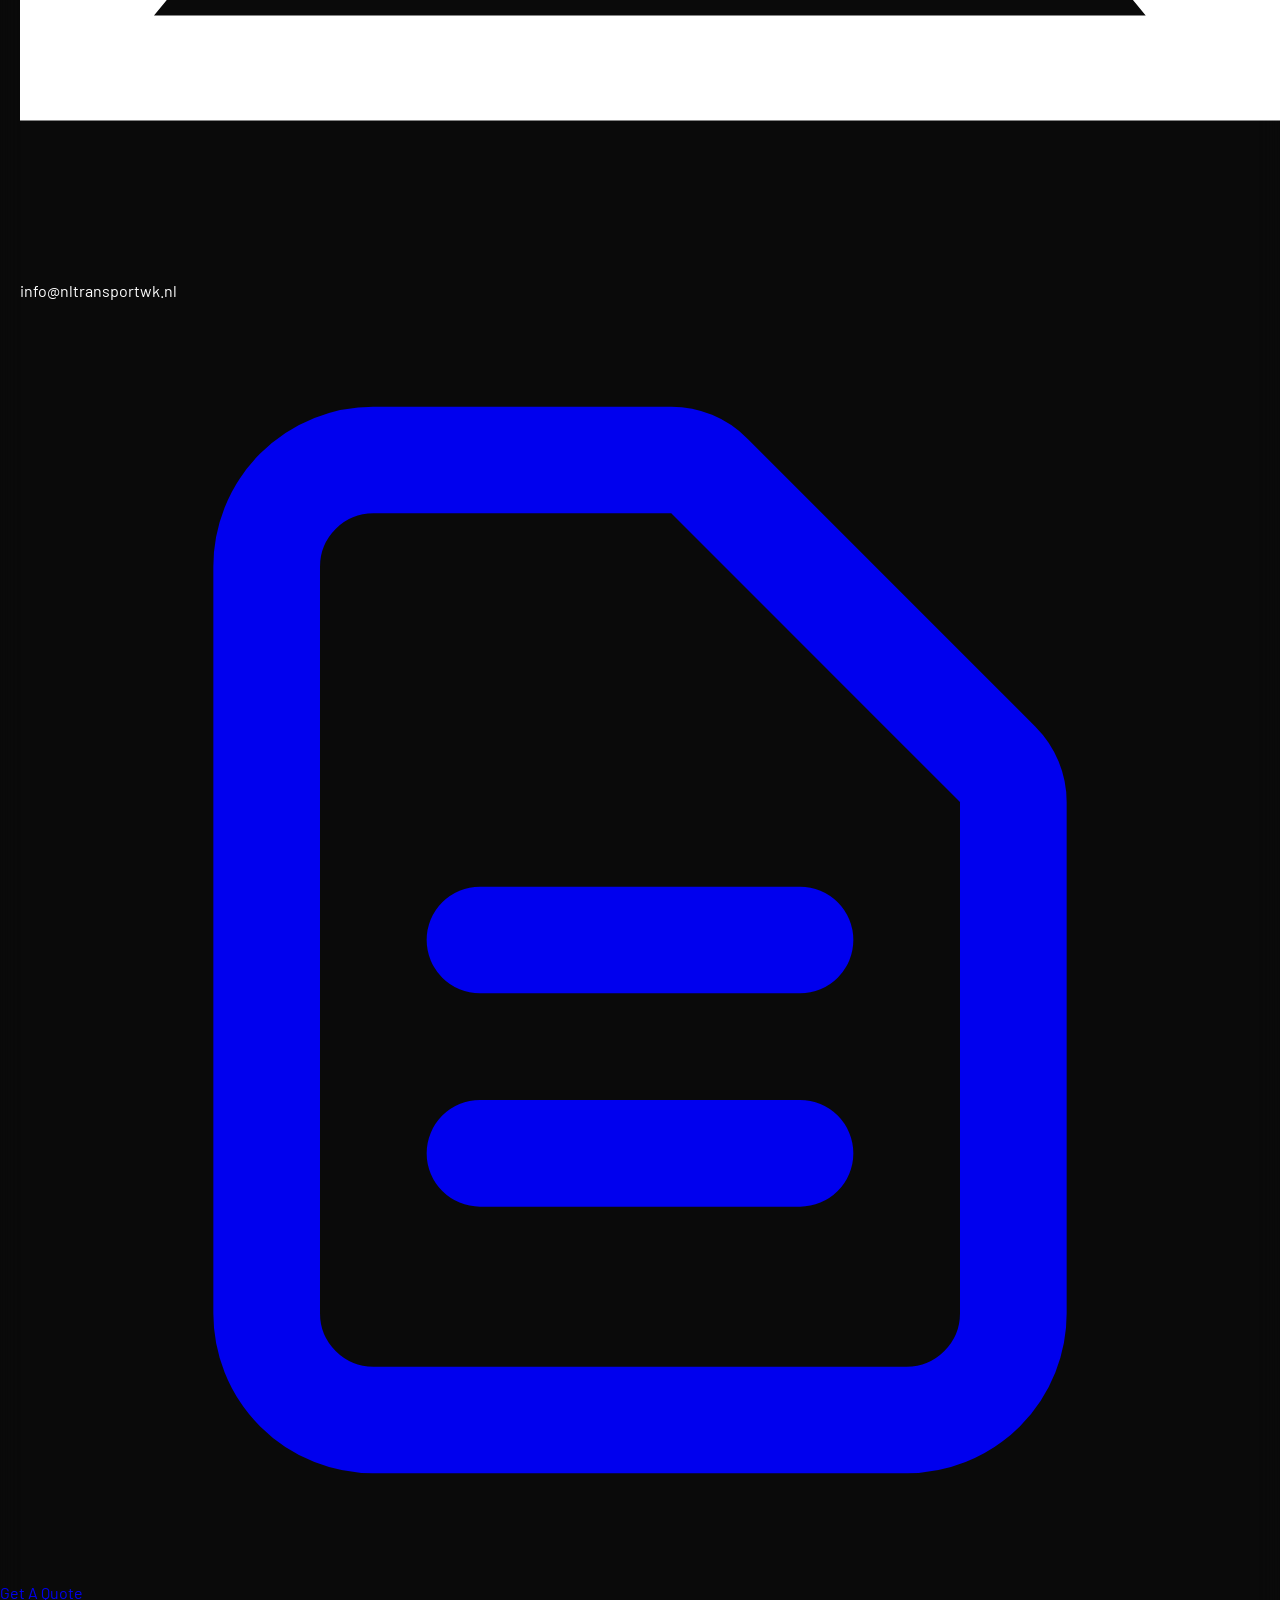
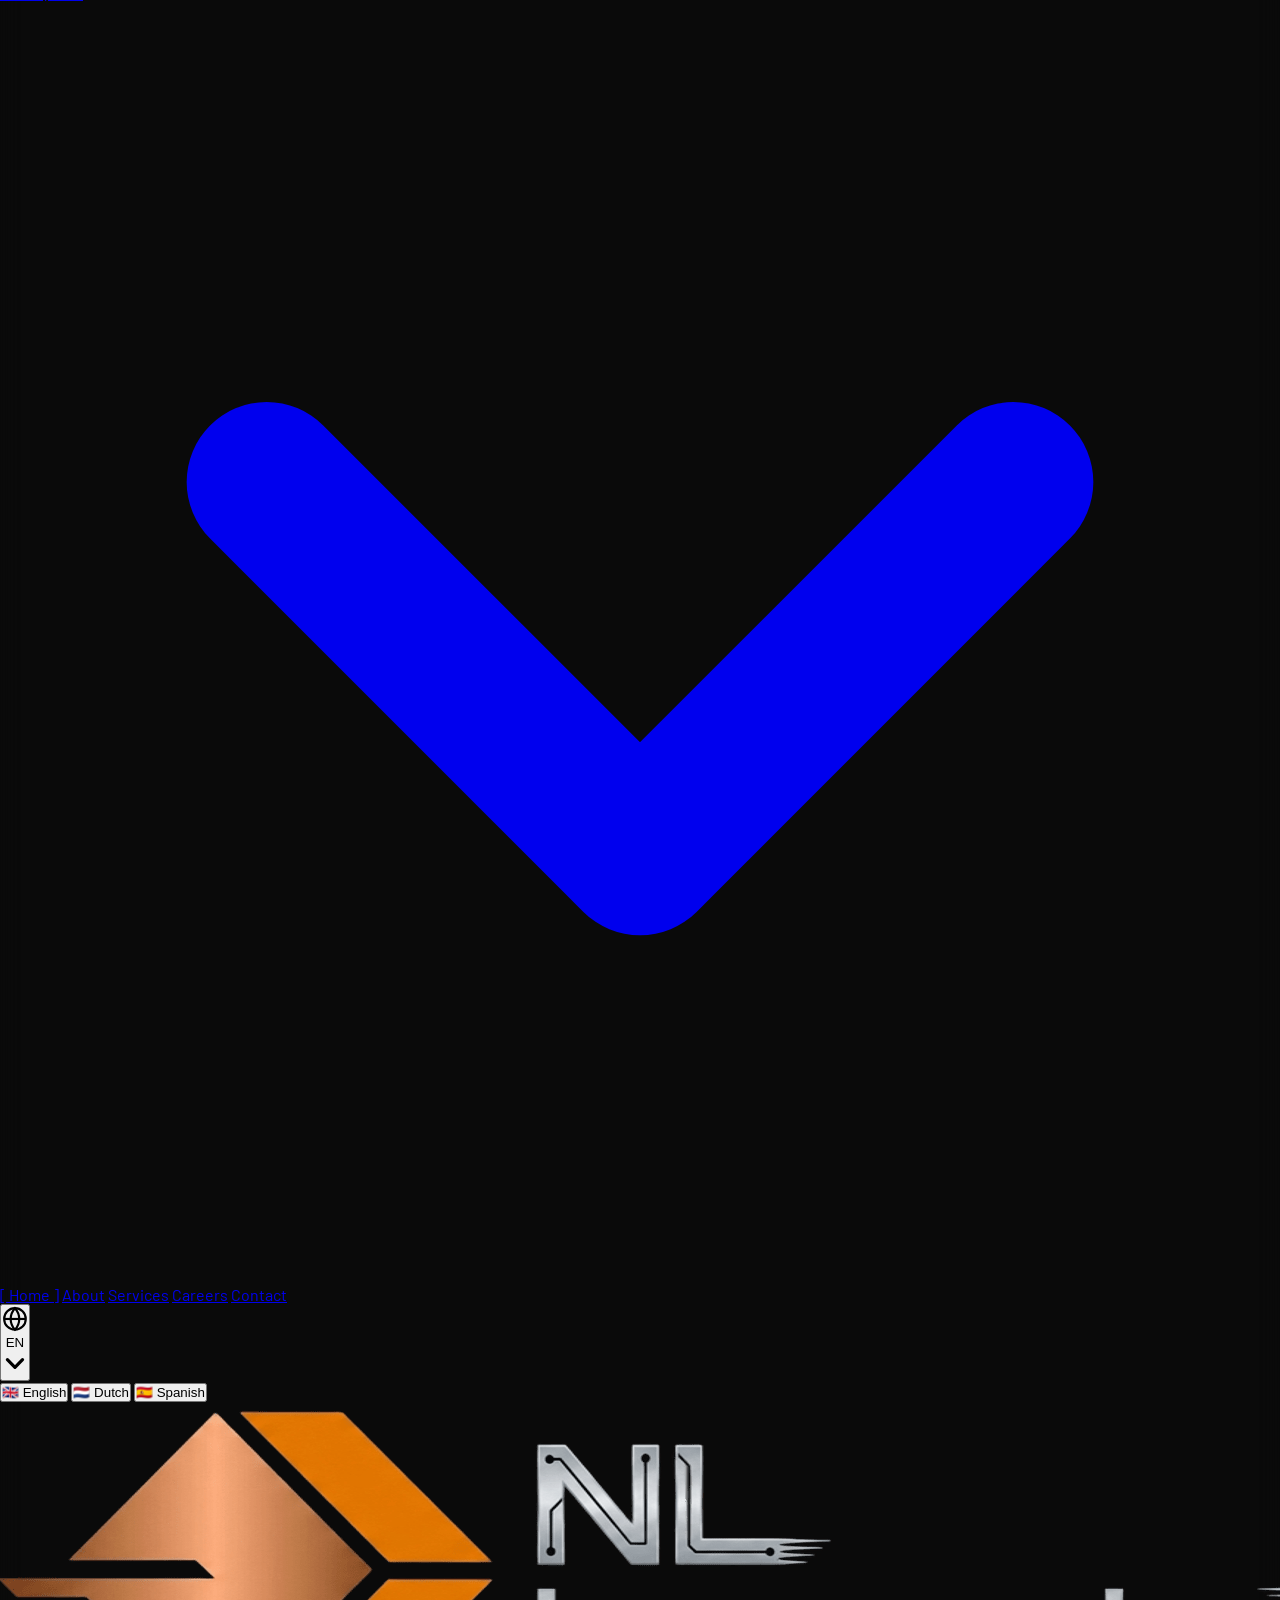
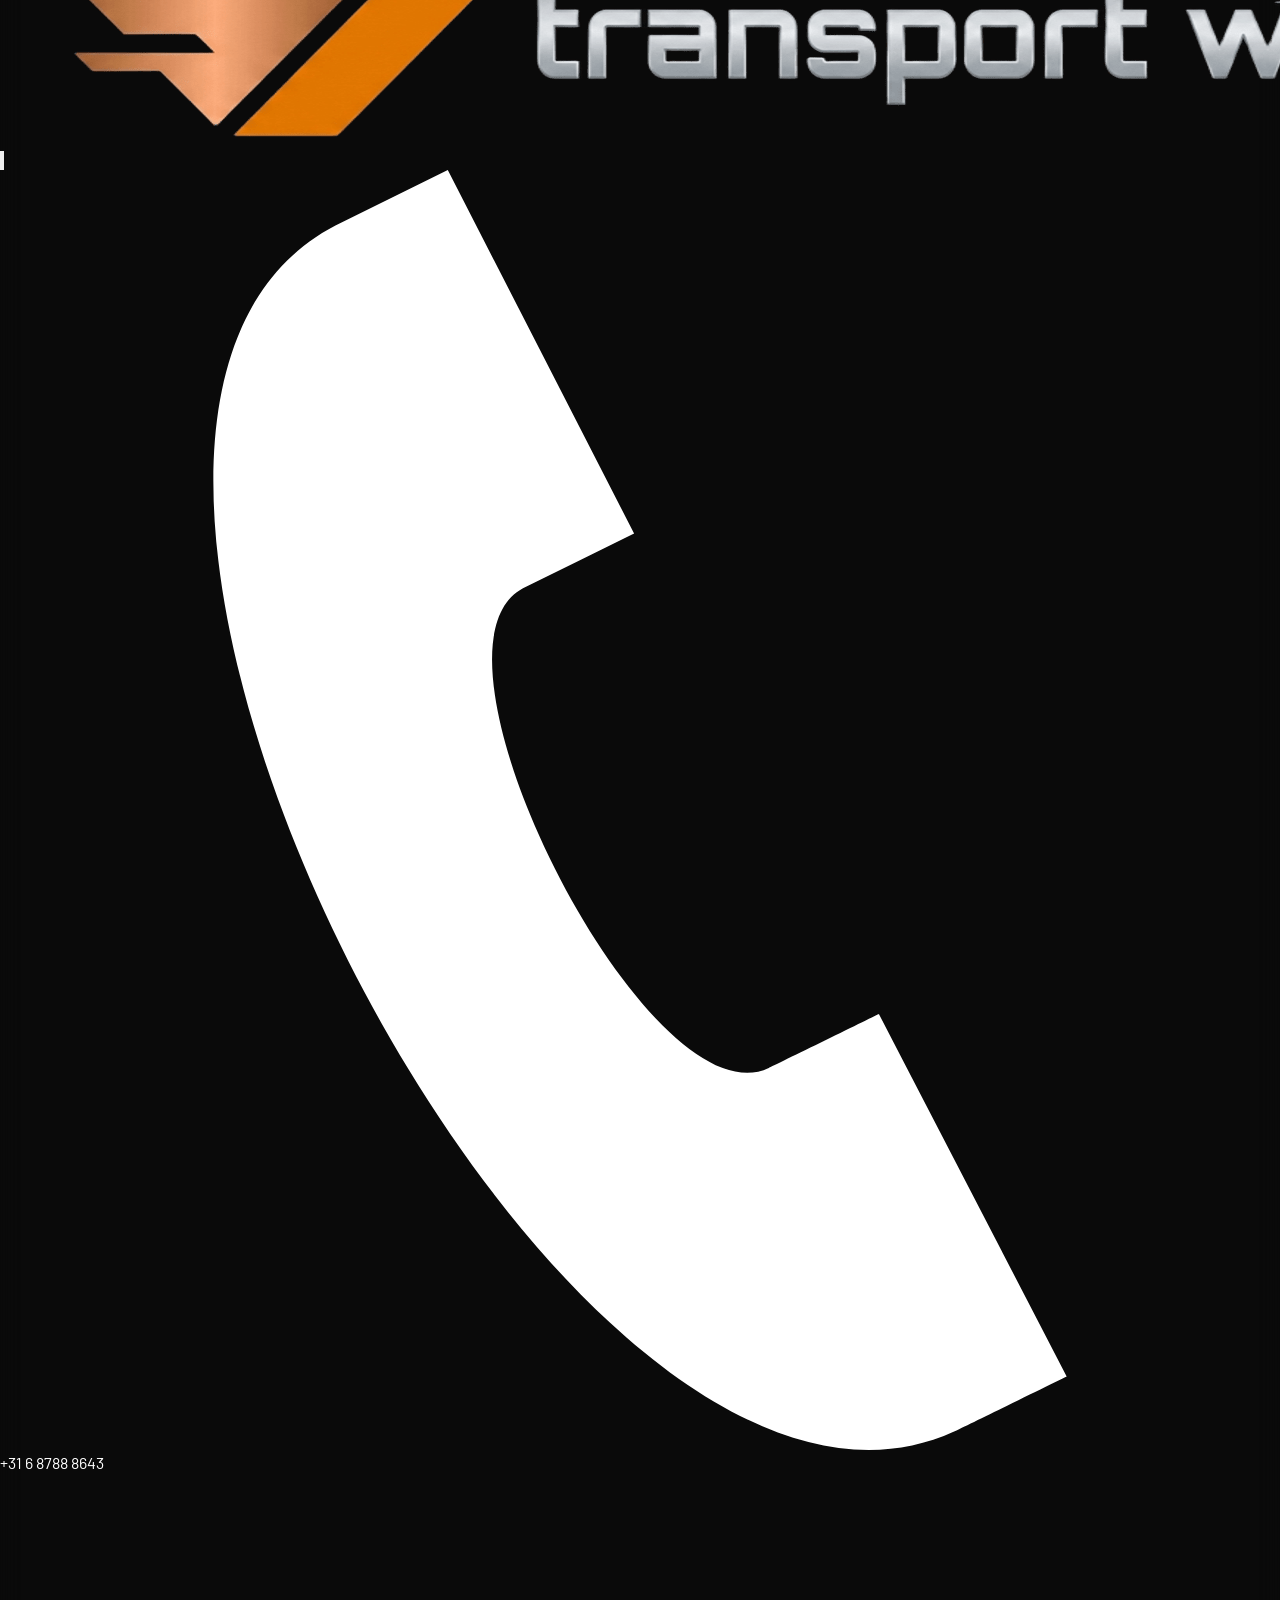
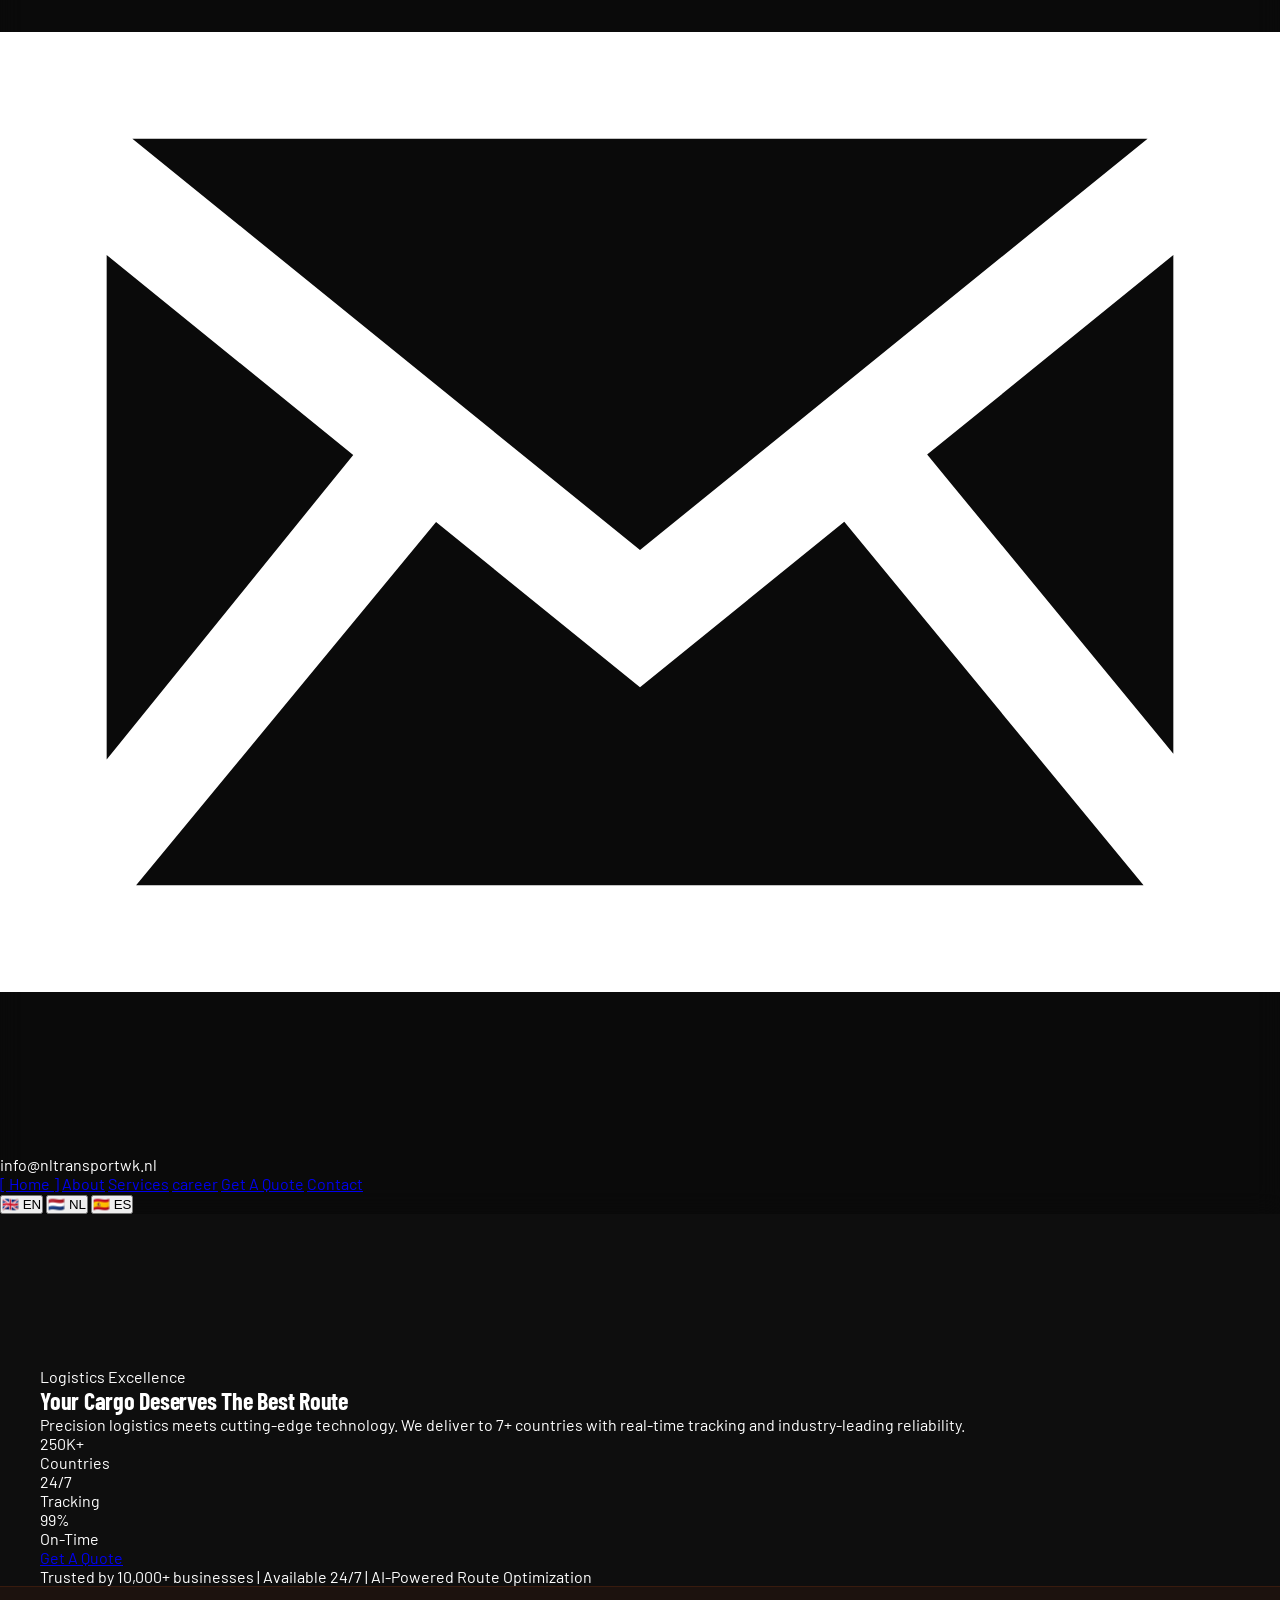
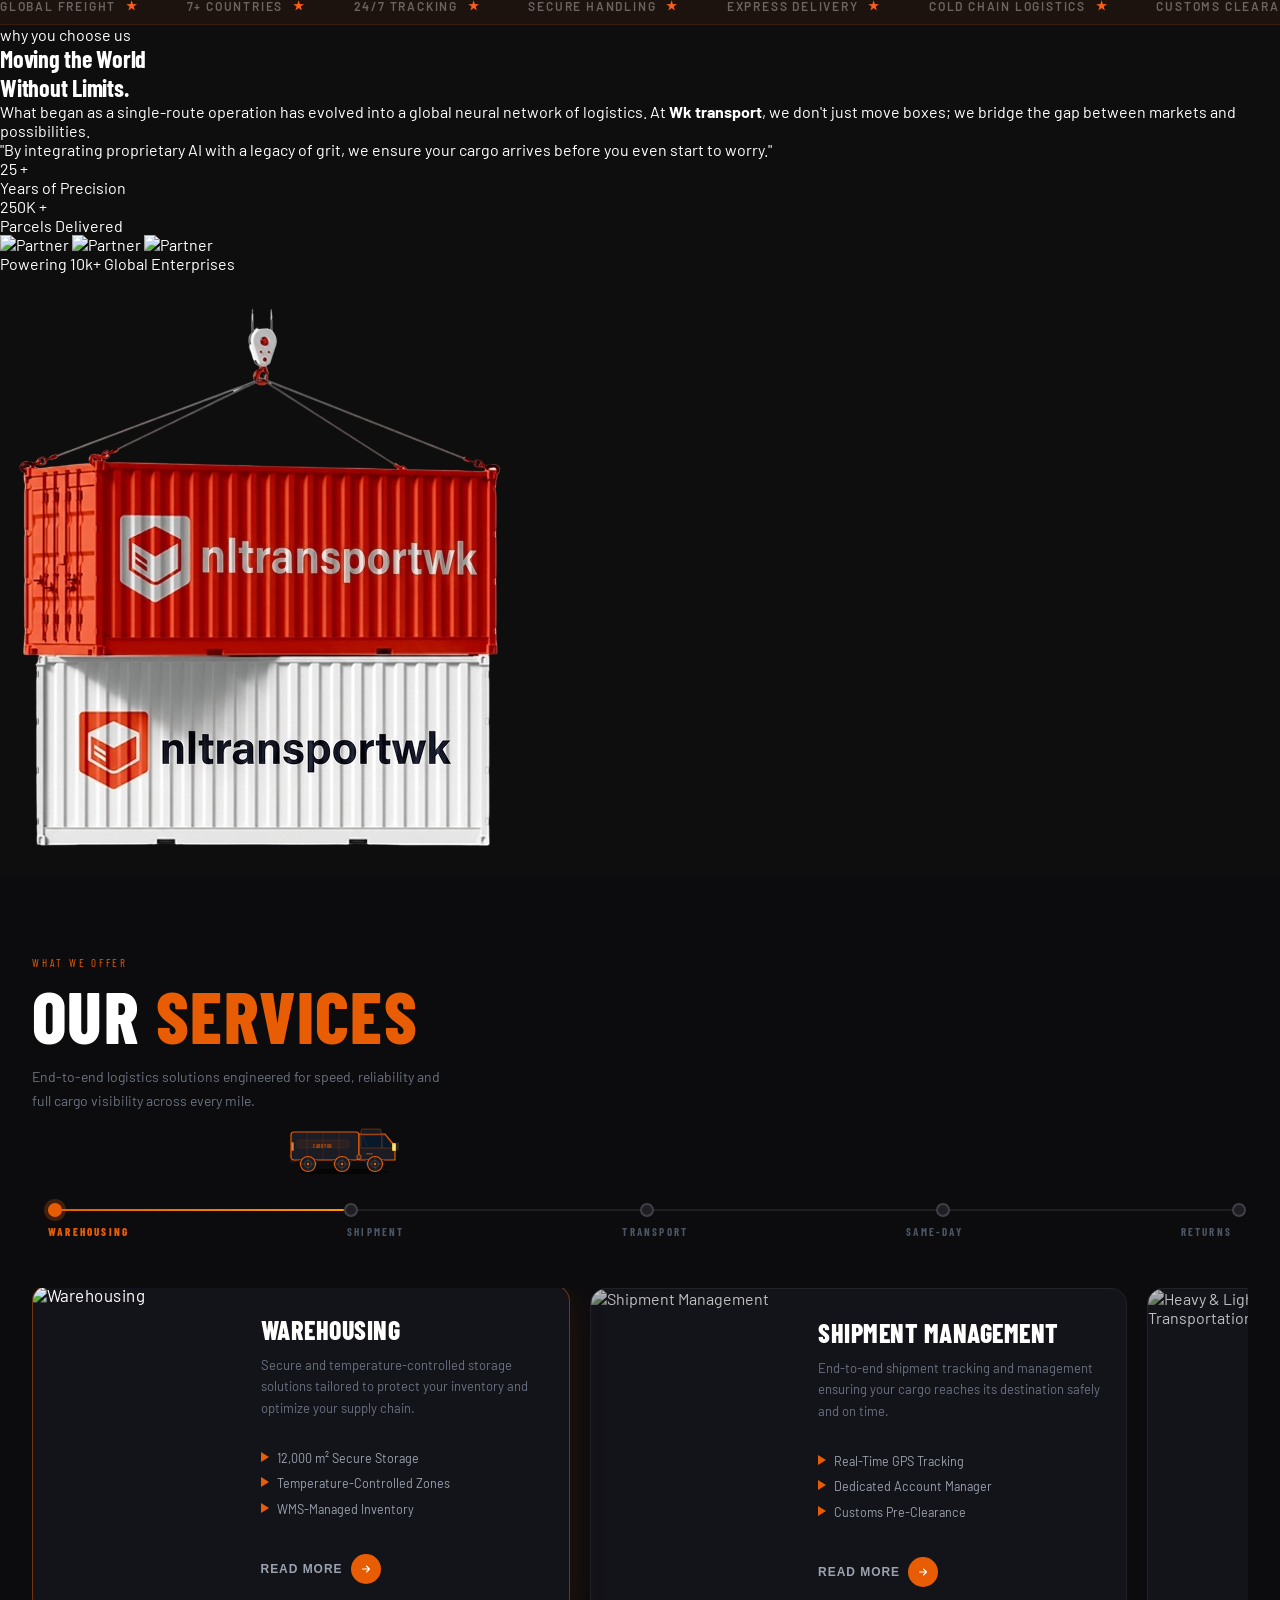
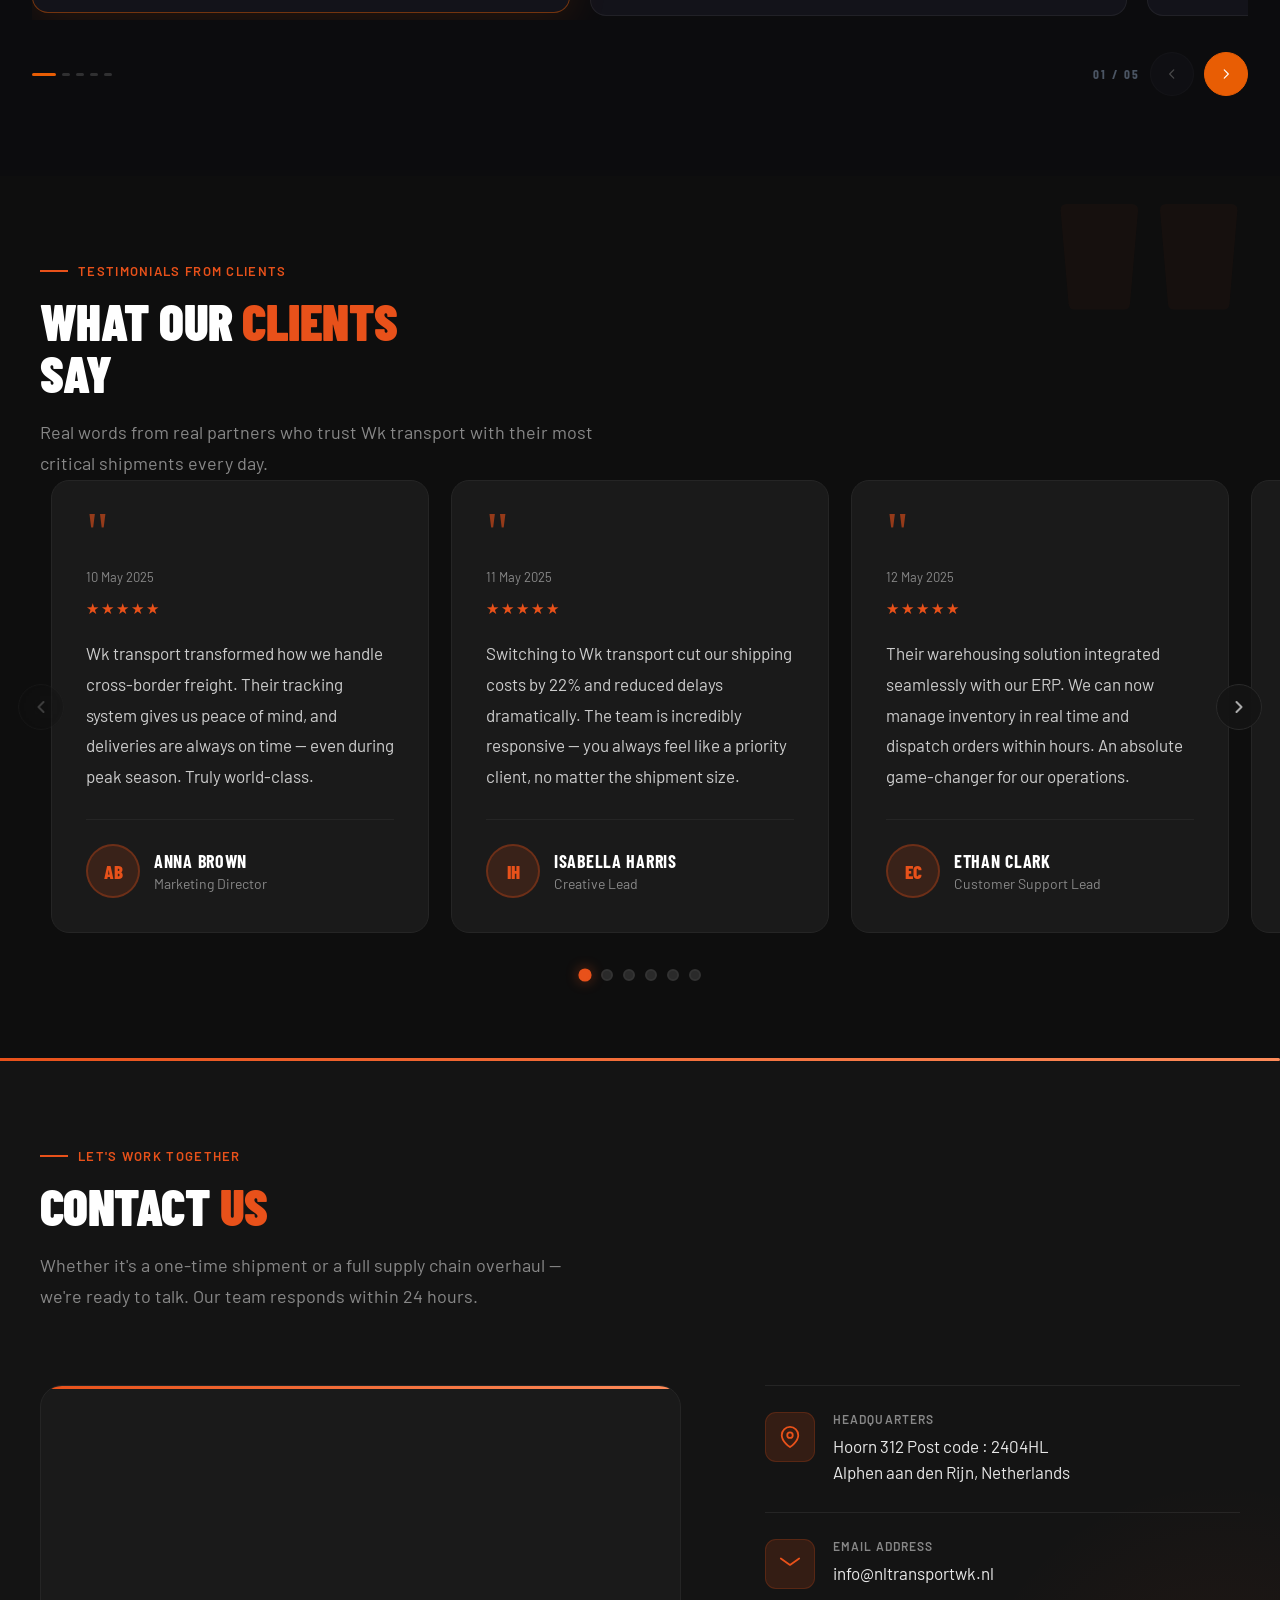
==== commit ed6302ad: "hero video" ====
--- a/index.html
+++ b/index.html
@@ -1195,7 +1195,7 @@
                 <path
                   d="M20 22.621l-3.521-6.795c-.008.004-1.974.97-2.064 1.011-2.24 1.086-6.799-7.82-4.609-8.994l2.083-1.026-3.493-6.817-2.106 1.039c-7.202 3.755 4.233 25.982 11.6 22.615.121-.055 2.102-1.029 2.11-1.033z" />
               </svg>
-              <span>+31 6 8611 0373</span>
+              <span>+31 6 8788 8643</span>
             </div>
             <div class="h-4 w-[1px] bg-[#E8511A]/40"></div>
             <div
@@ -1280,7 +1280,7 @@
             <path
               d="M20 22.621l-3.521-6.795c-.008.004-1.974.97-2.064 1.011-2.24 1.086-6.799-7.82-4.609-8.994l2.083-1.026-3.493-6.817-2.106 1.039c-7.202 3.755 4.233 25.982 11.6 22.615.121-.055 2.102-1.029 2.11-1.033z" />
           </svg>
-          <span>+31 6 8611 0373</span>
+          <span>+31 6 8788 8643</span>
         </div>
         <div class="flex items-center gap-2 text-[#E8511A]">
           <svg class="w-3.5 h-3.5" fill="currentColor" viewBox="0 0 24 24">
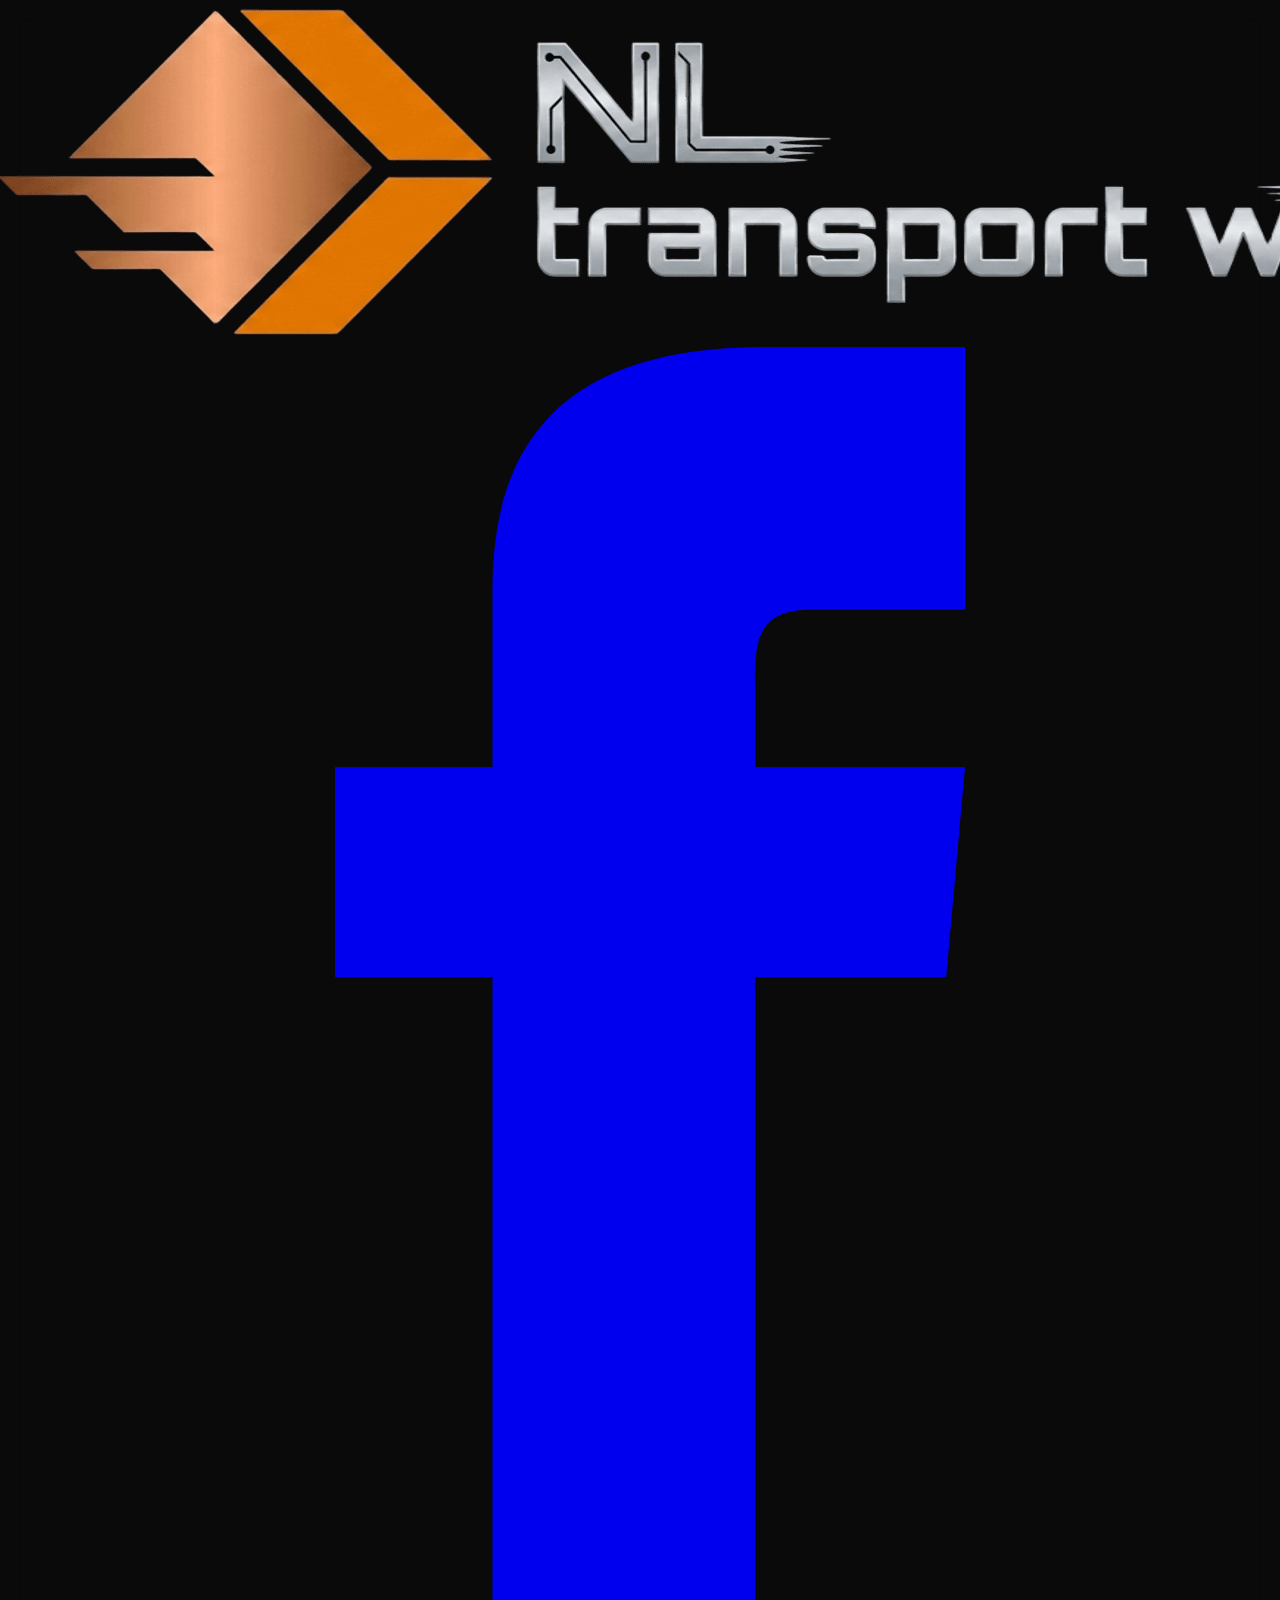
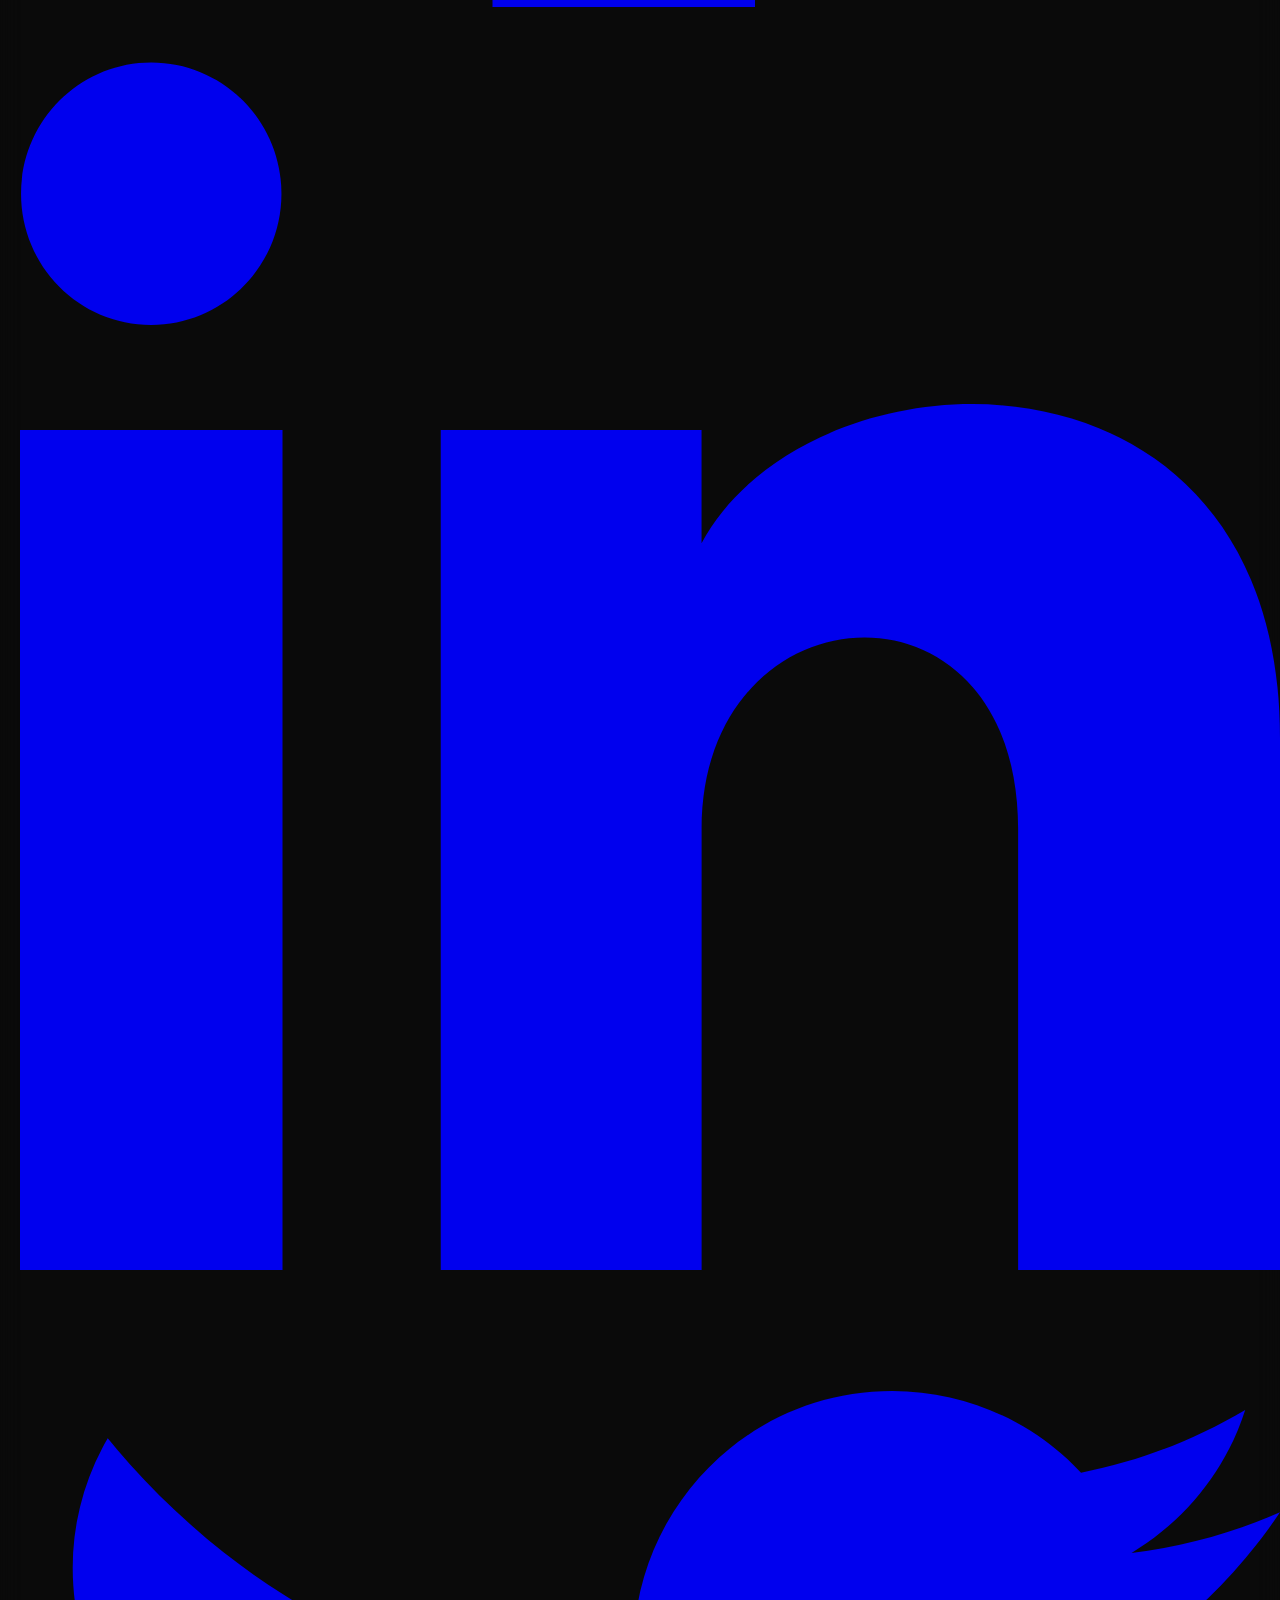
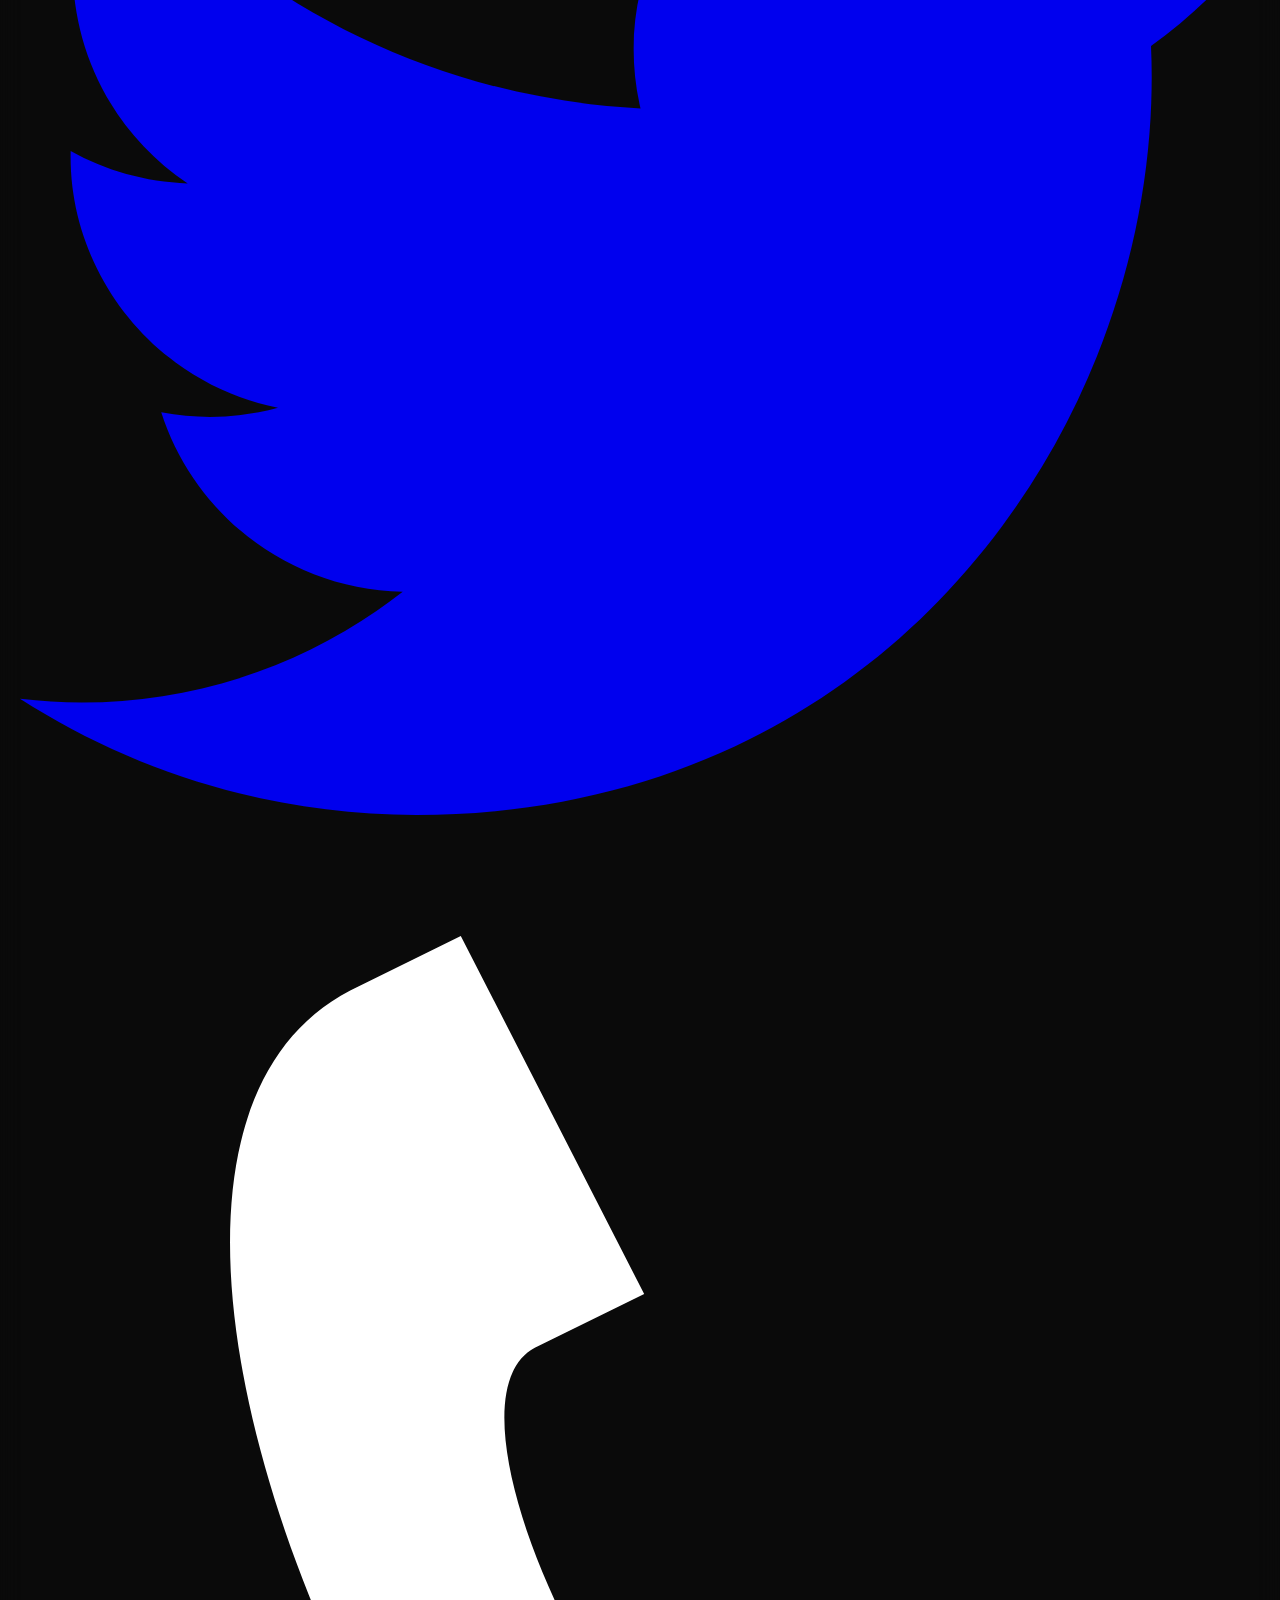
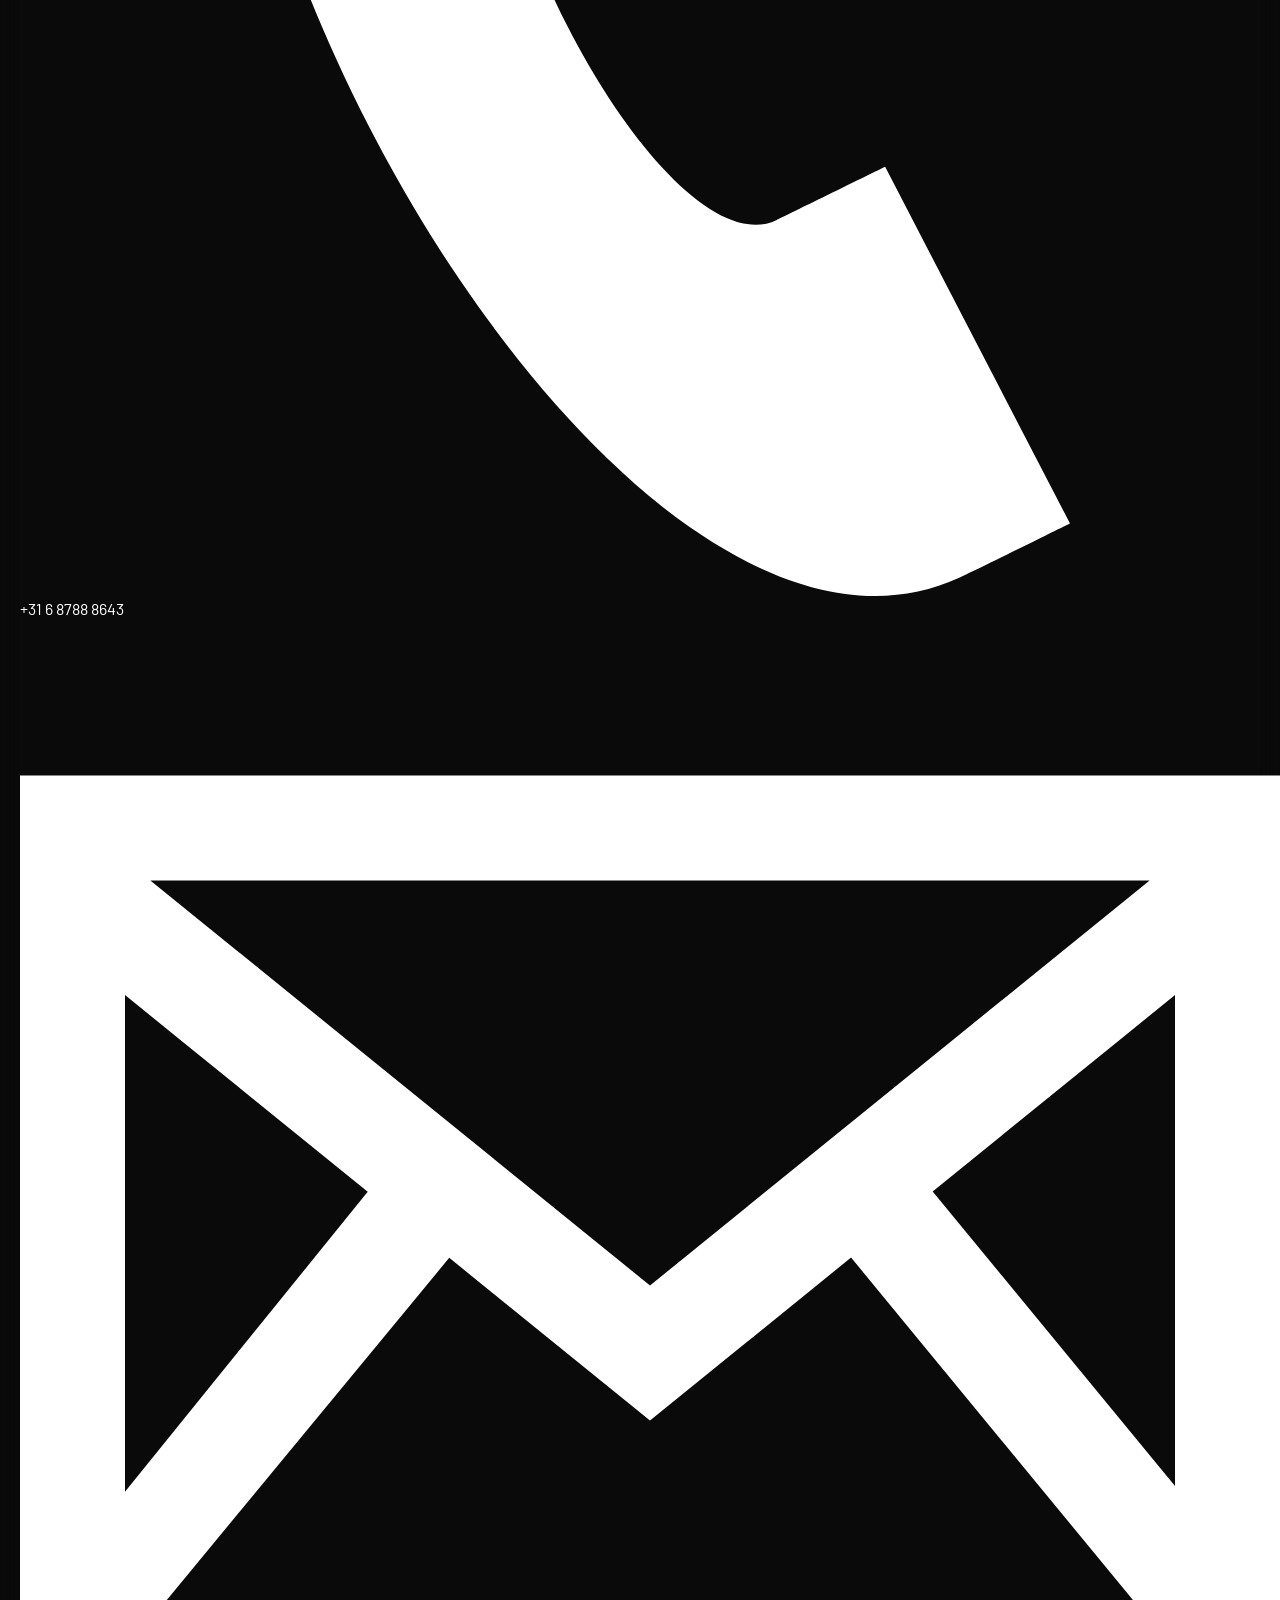
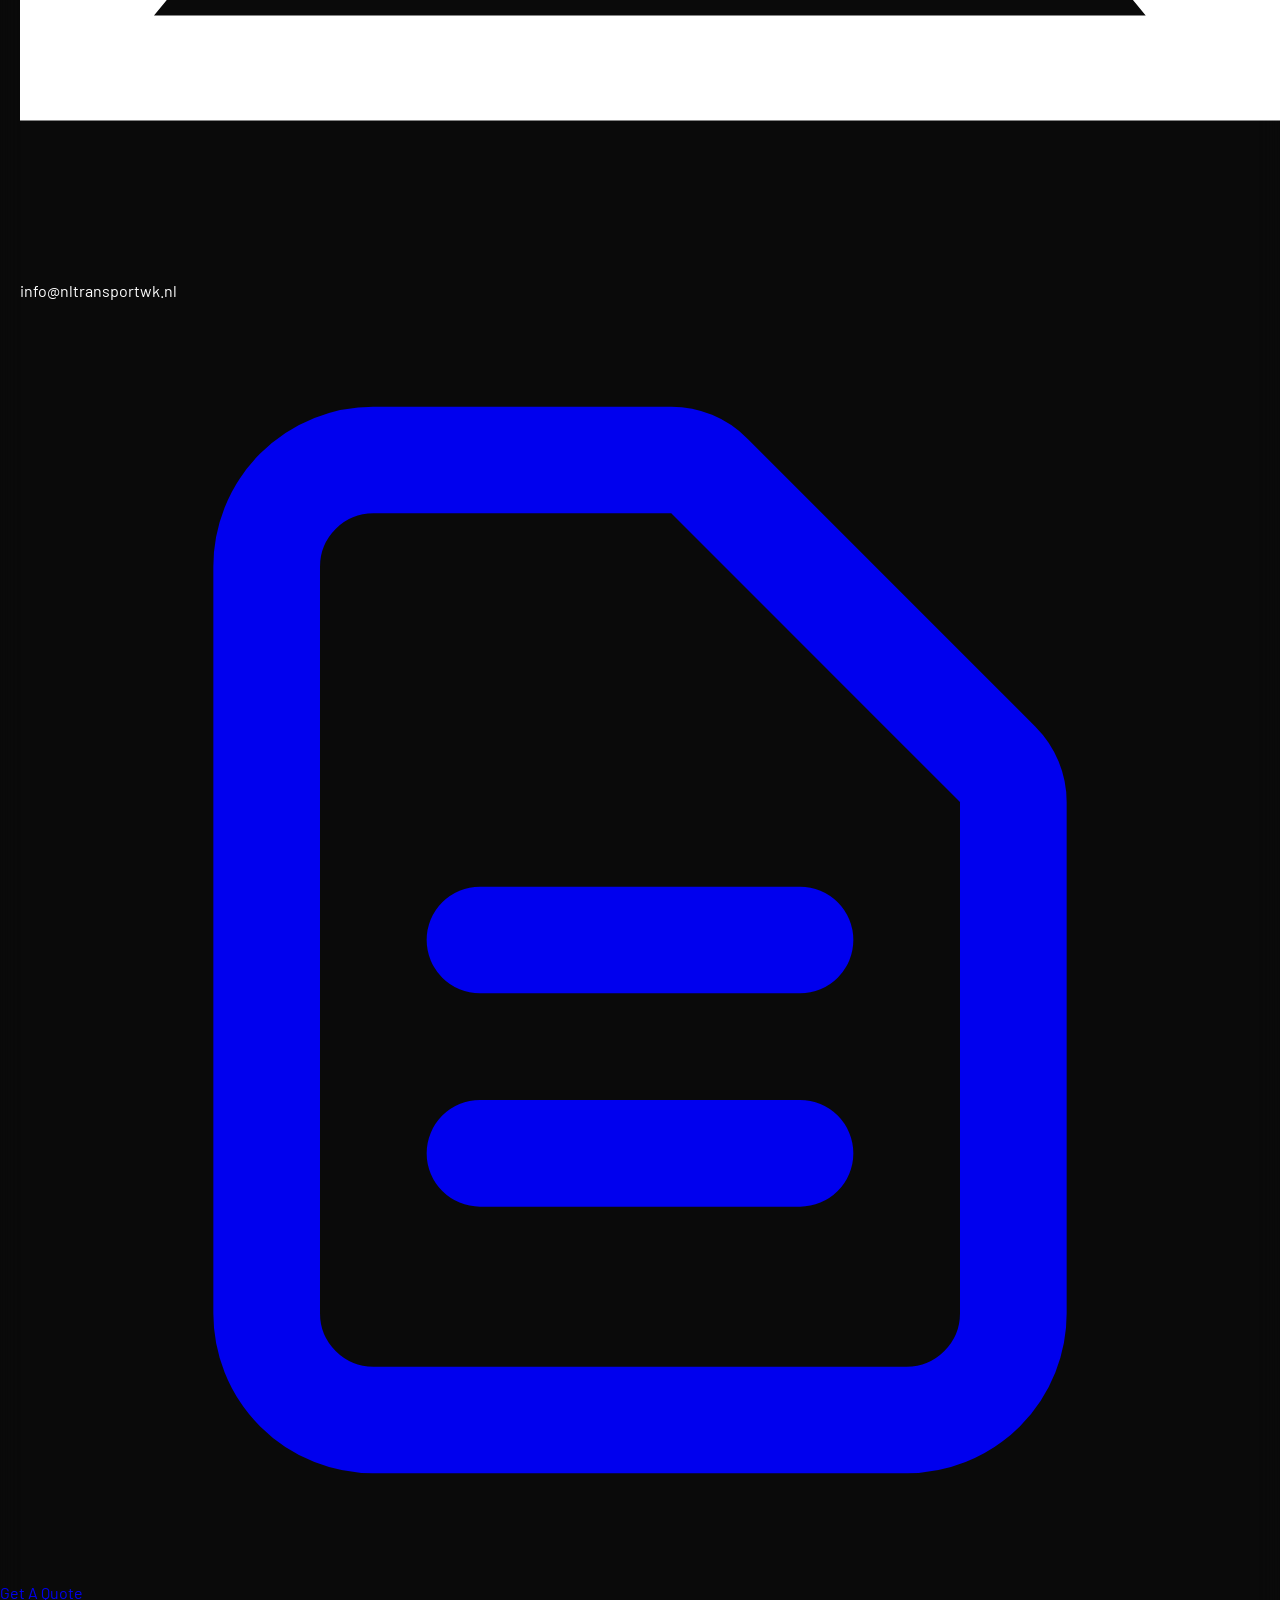
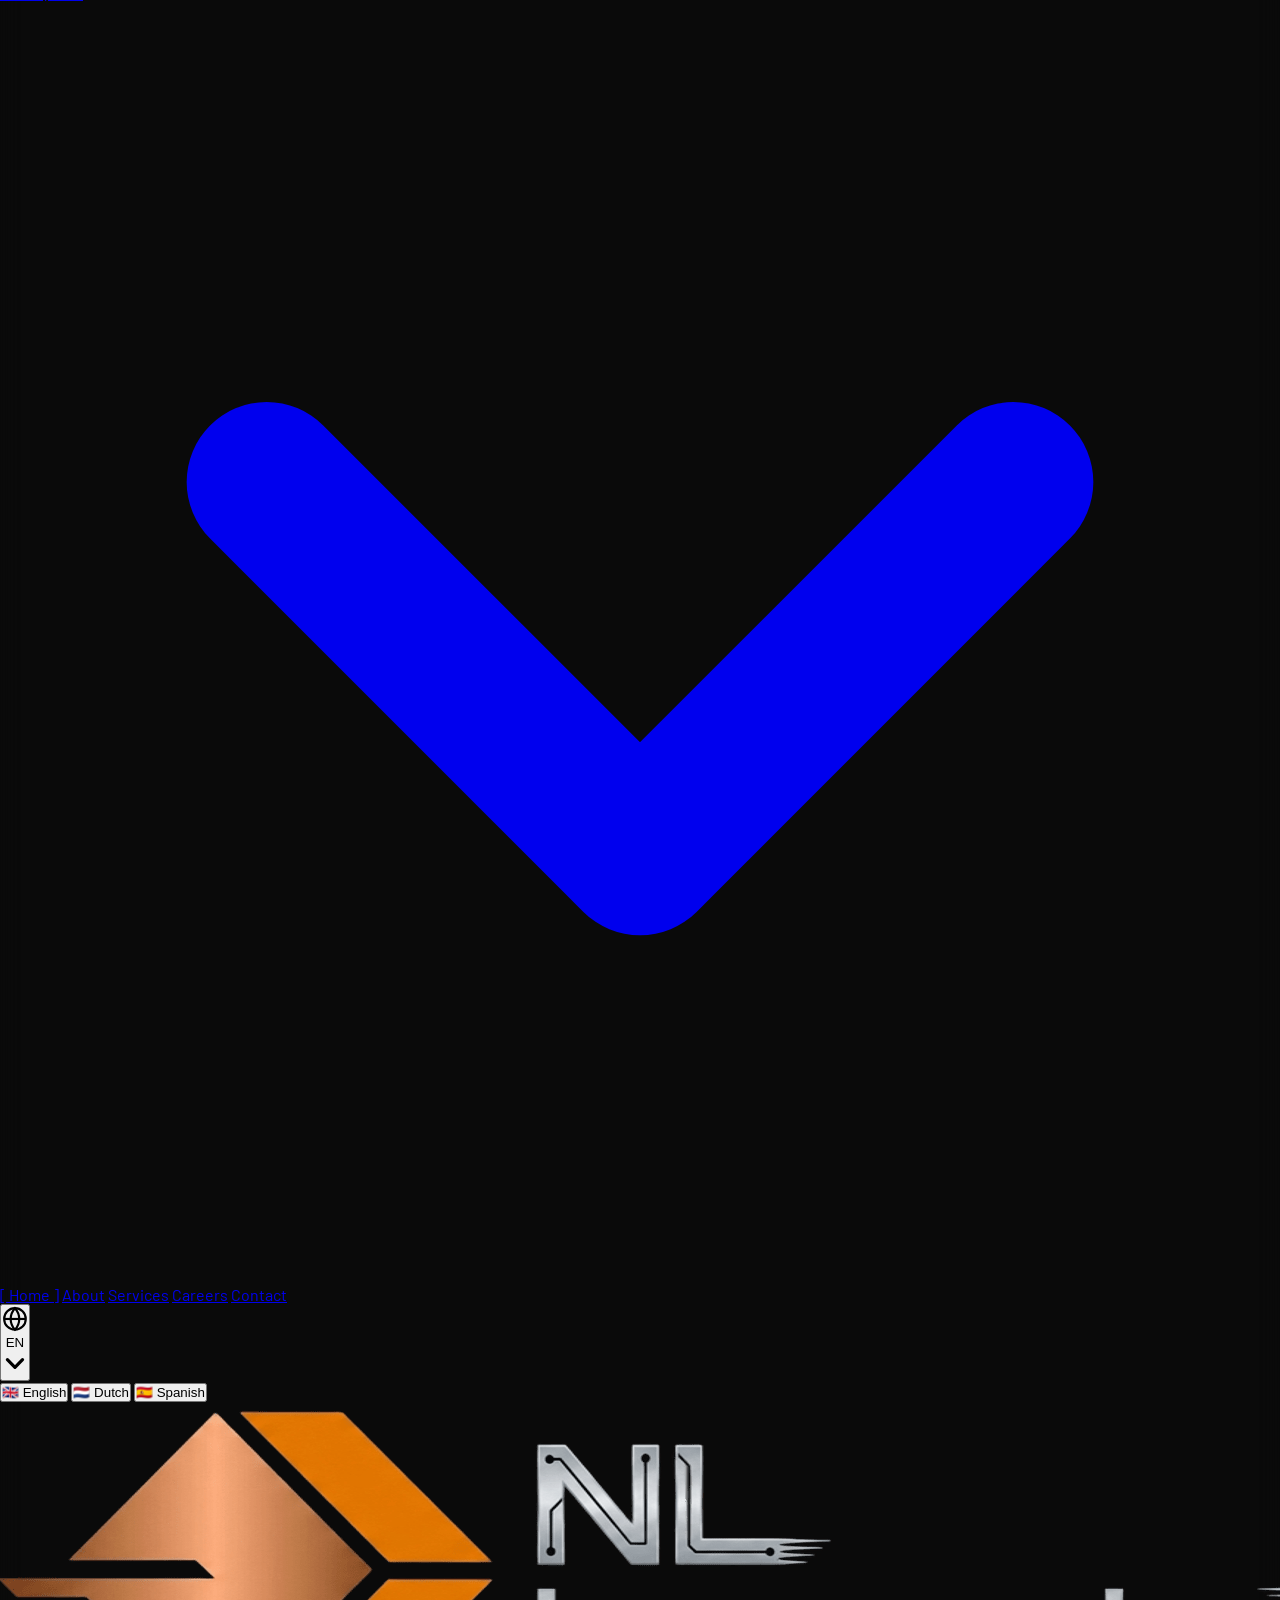
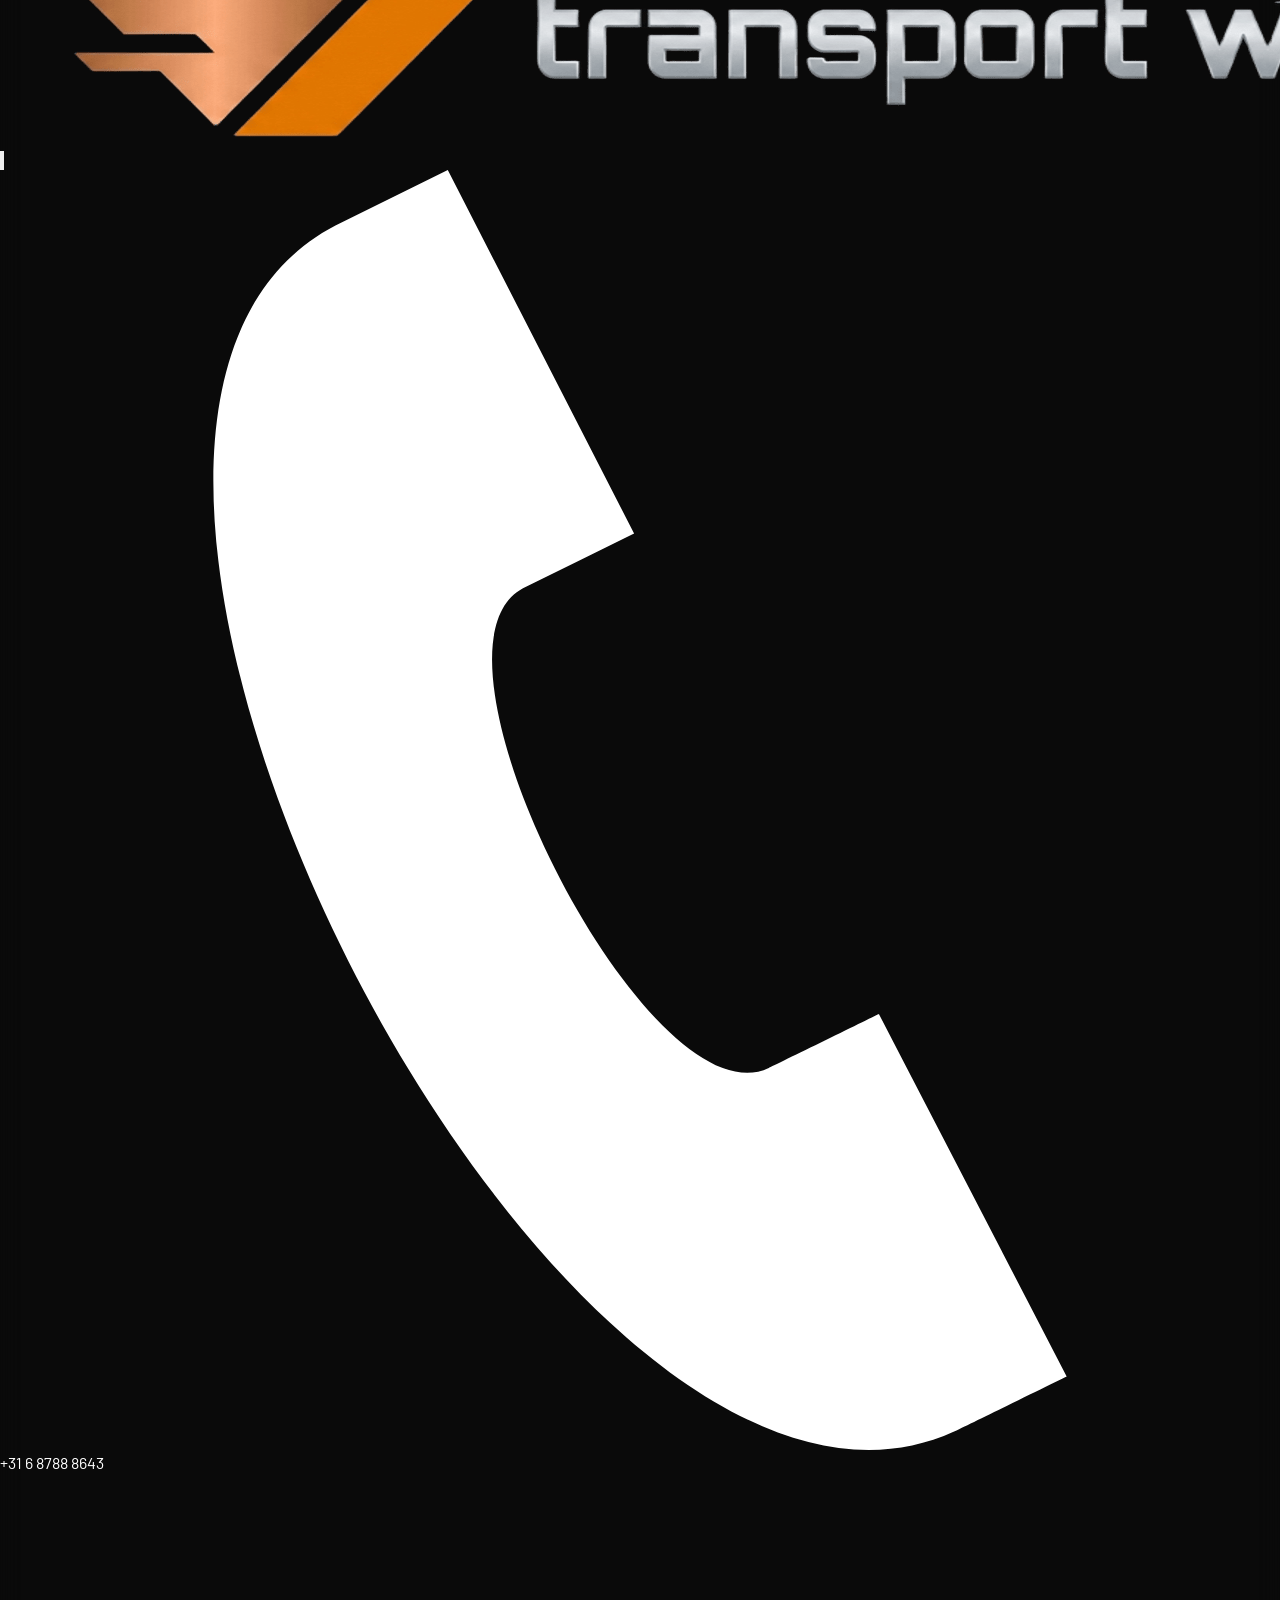
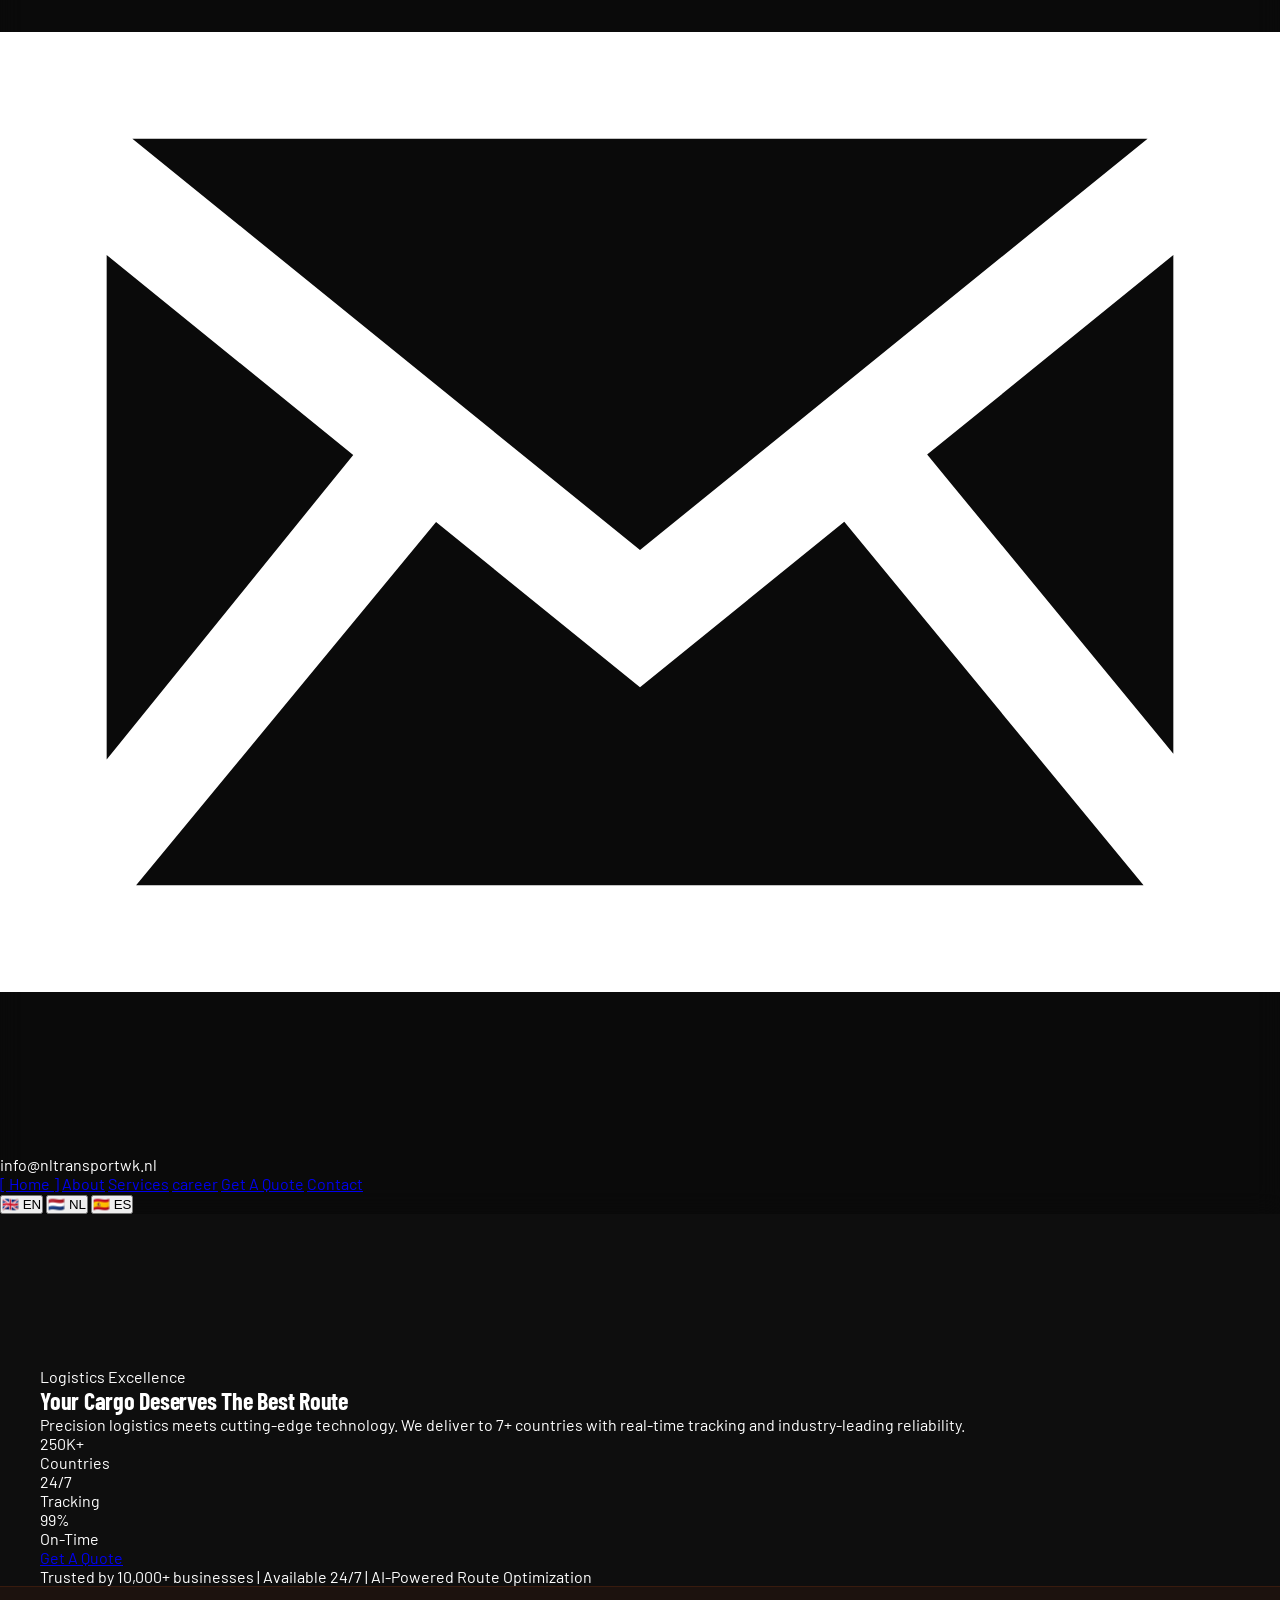
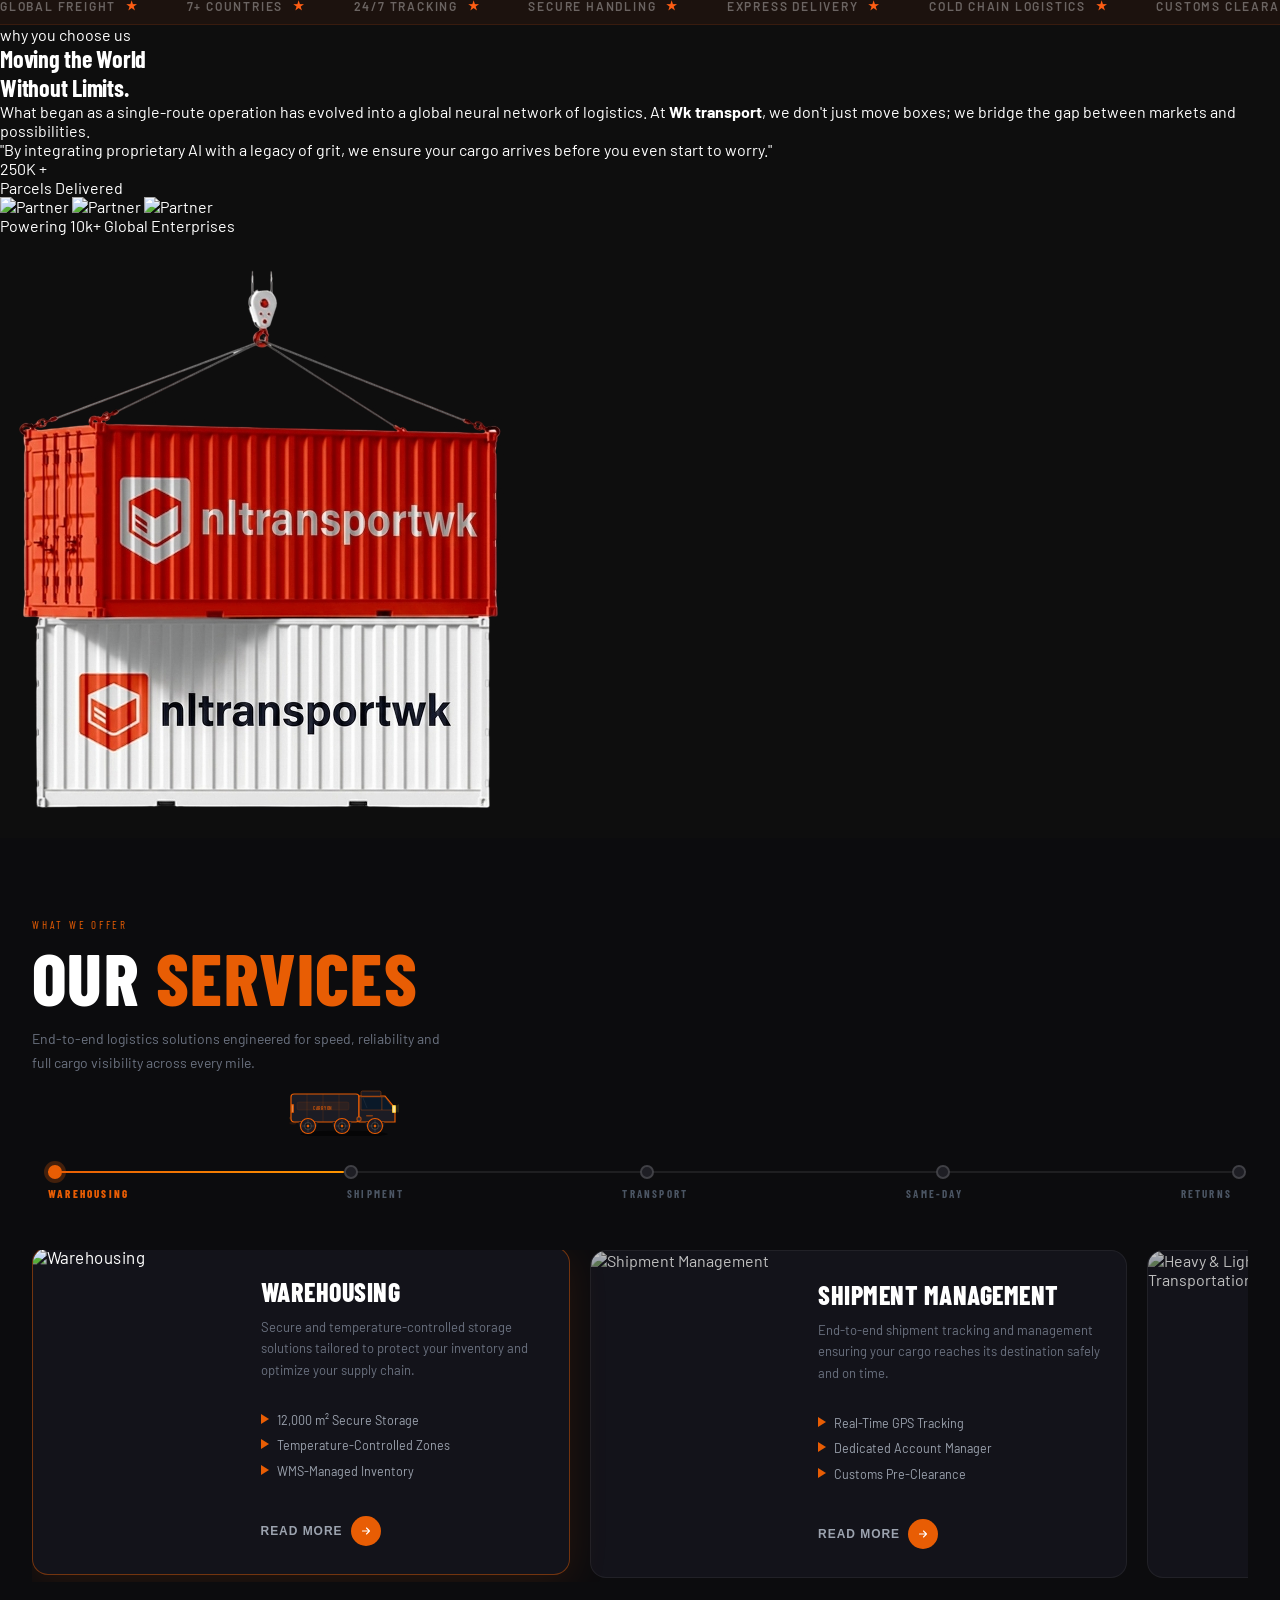
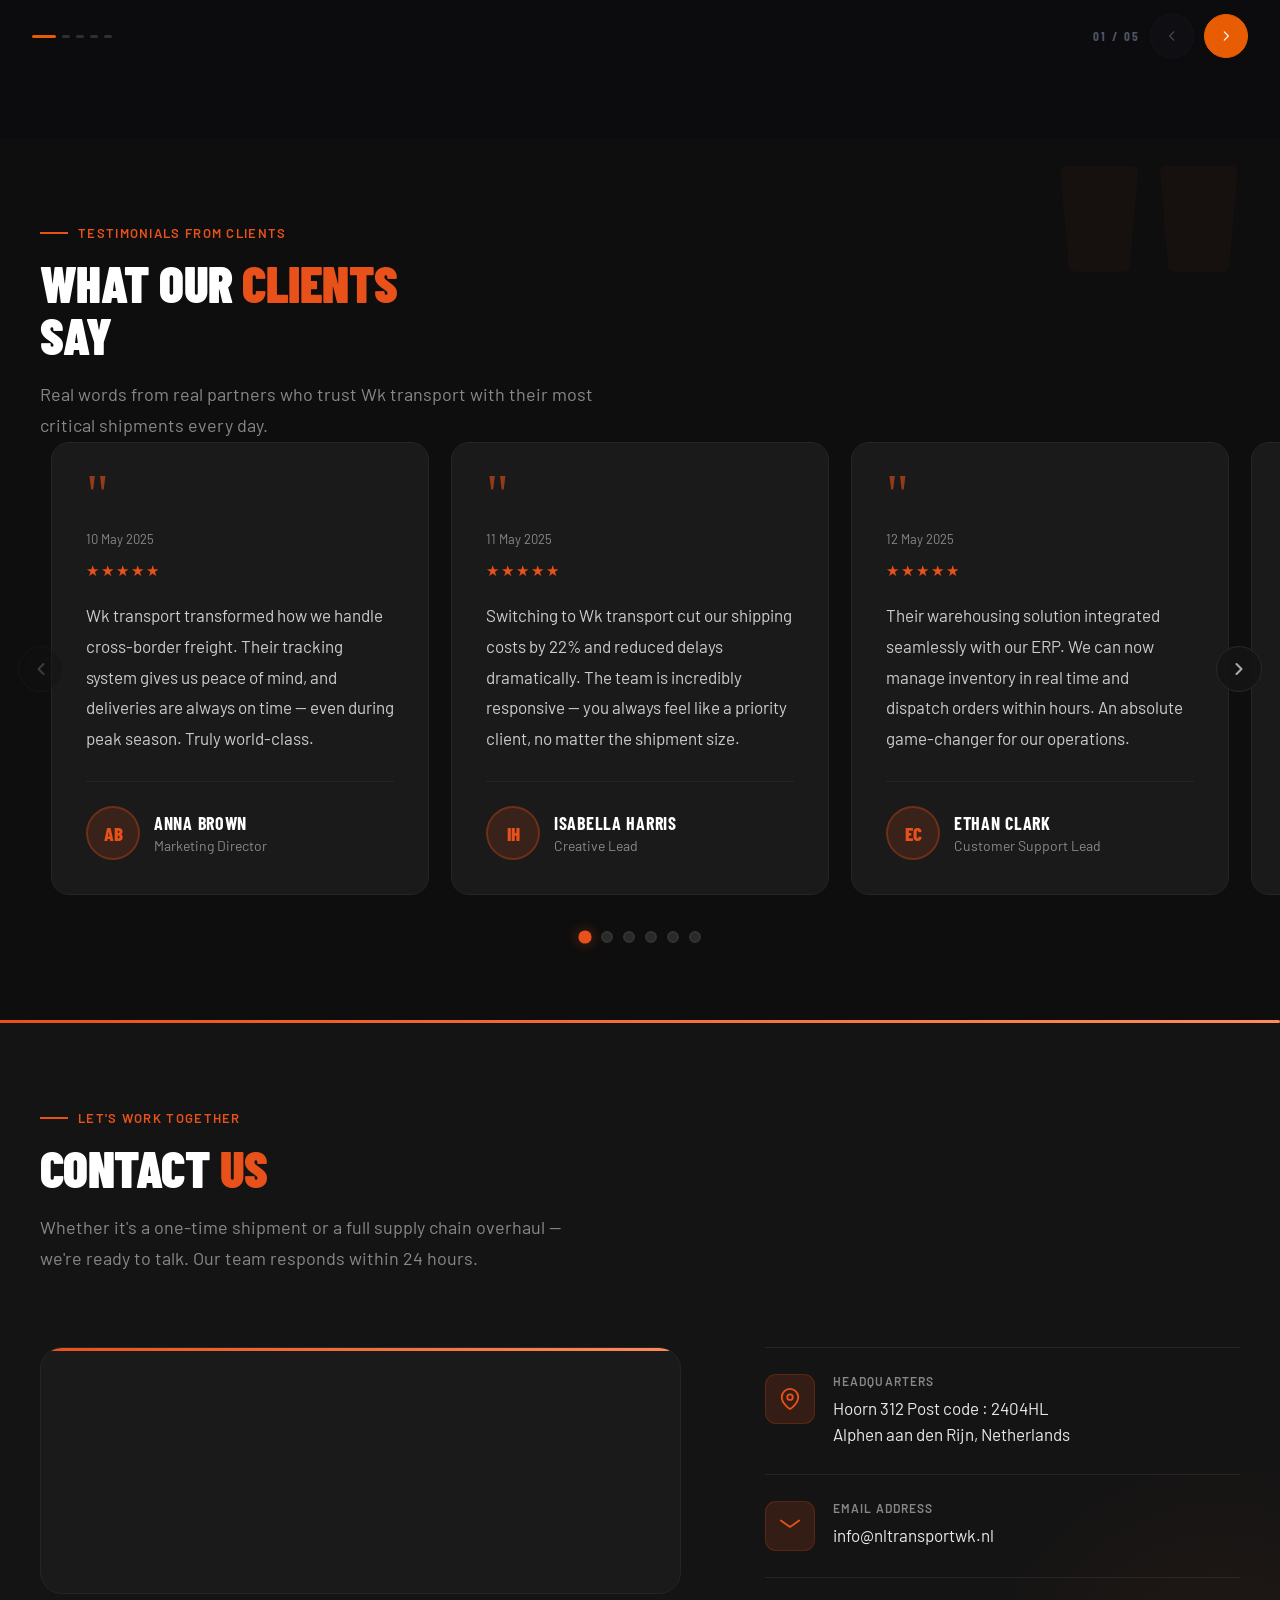
==== commit e75a2894: "8/5" ====
--- a/index.html
+++ b/index.html
@@ -1446,11 +1446,7 @@
 
         <div class="flex flex-wrap items-center gap-10">
   <div class="flex flex-col">
-    <div class="flex items-center">
-      <span class="text-5xl font-bold">25</span>
-      <span class="text-[#e65b2e] text-2xl font-bold ml-1">+</span>
-    </div>
-    <p class="text-xs text-gray-500 uppercase tracking-widest mt-1" data-i18n="years_precision">Years of Precision</p>
+   
   </div>
   <div class="h-12 w-[1px] bg-white/10 hidden md:block"></div>
 
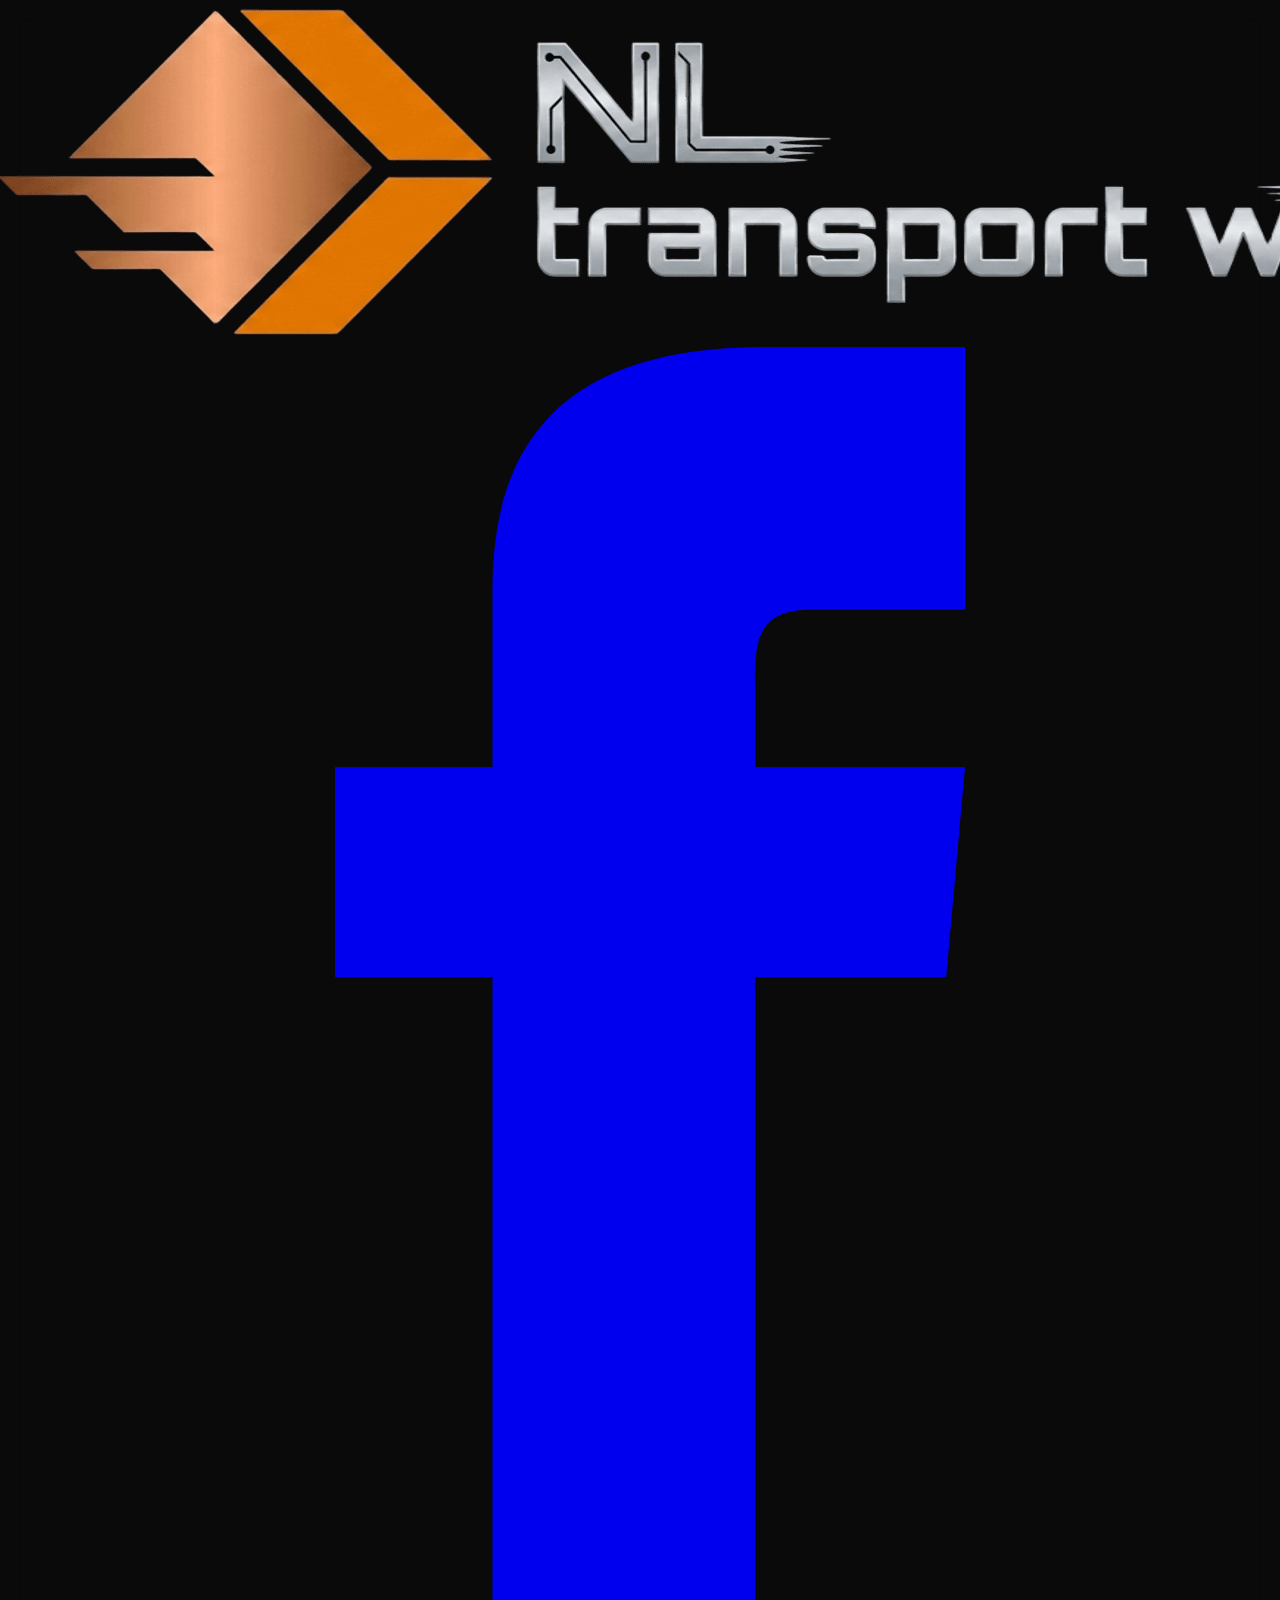
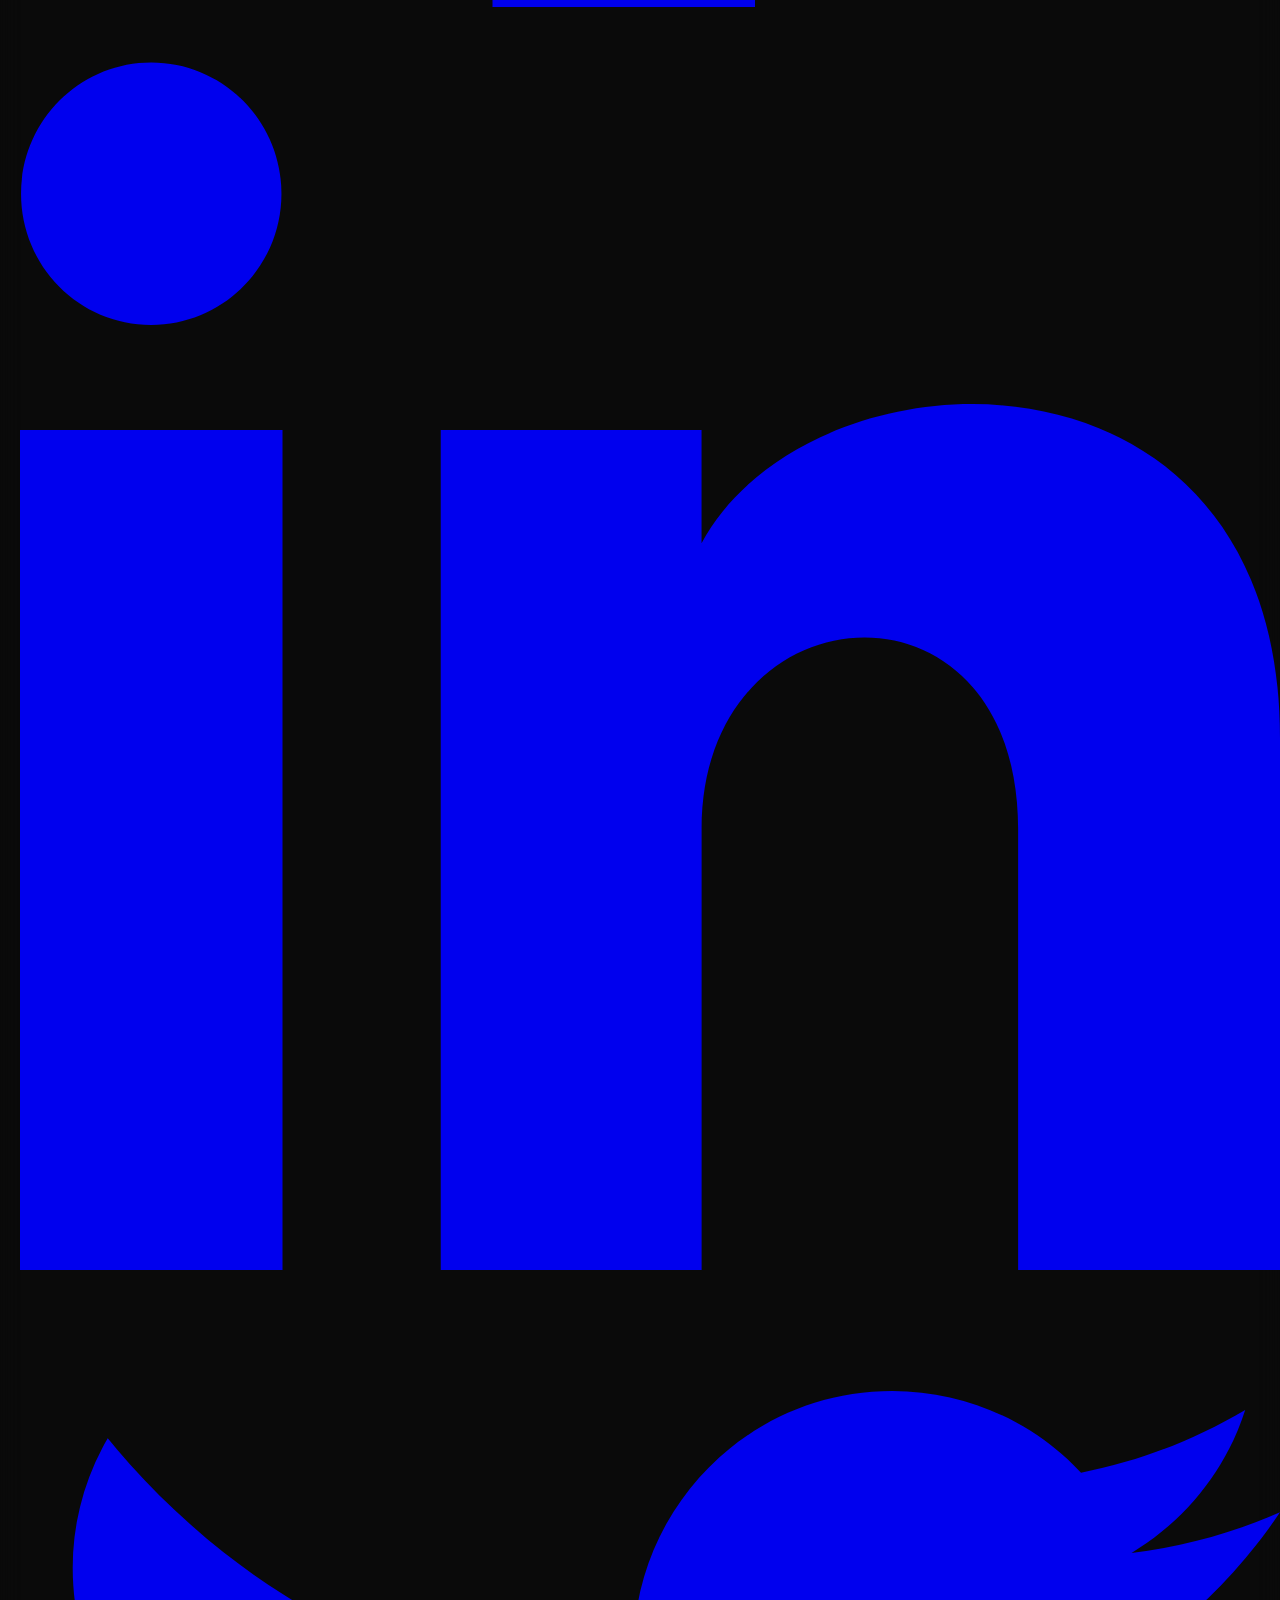
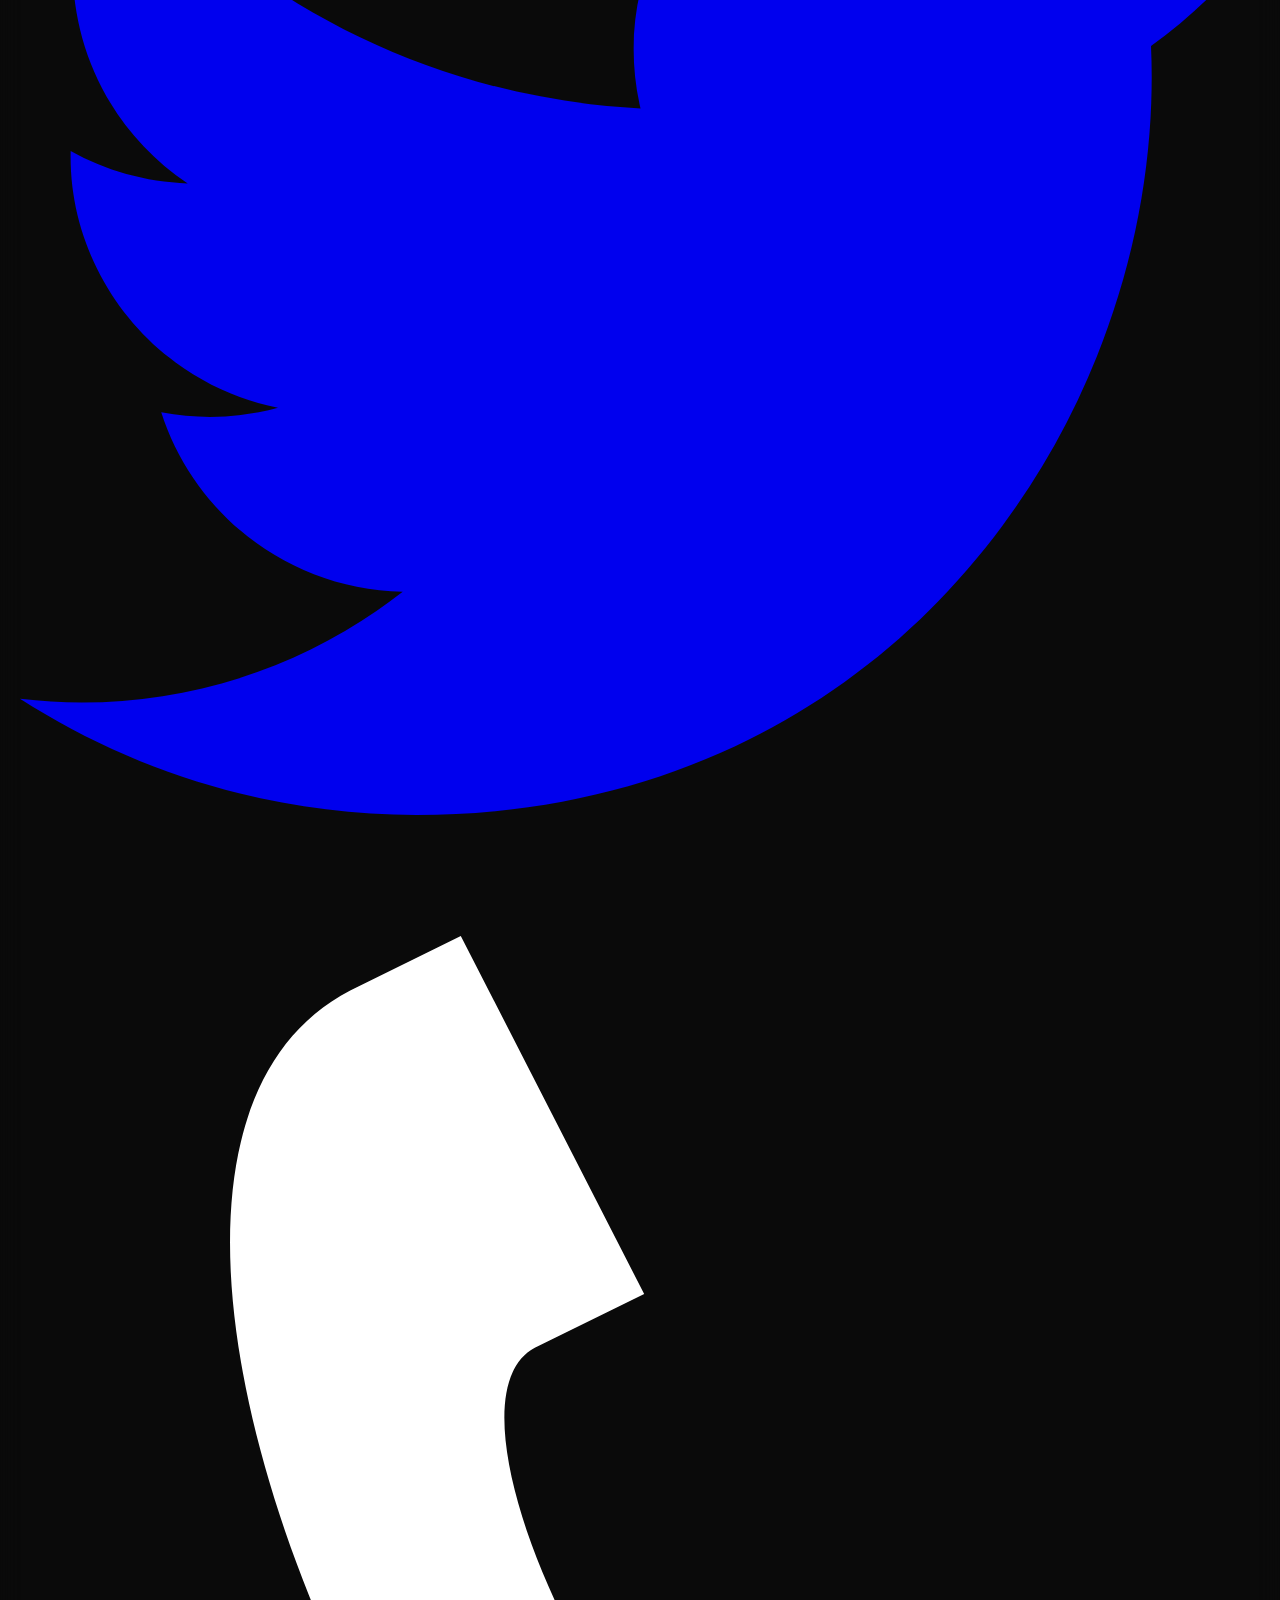
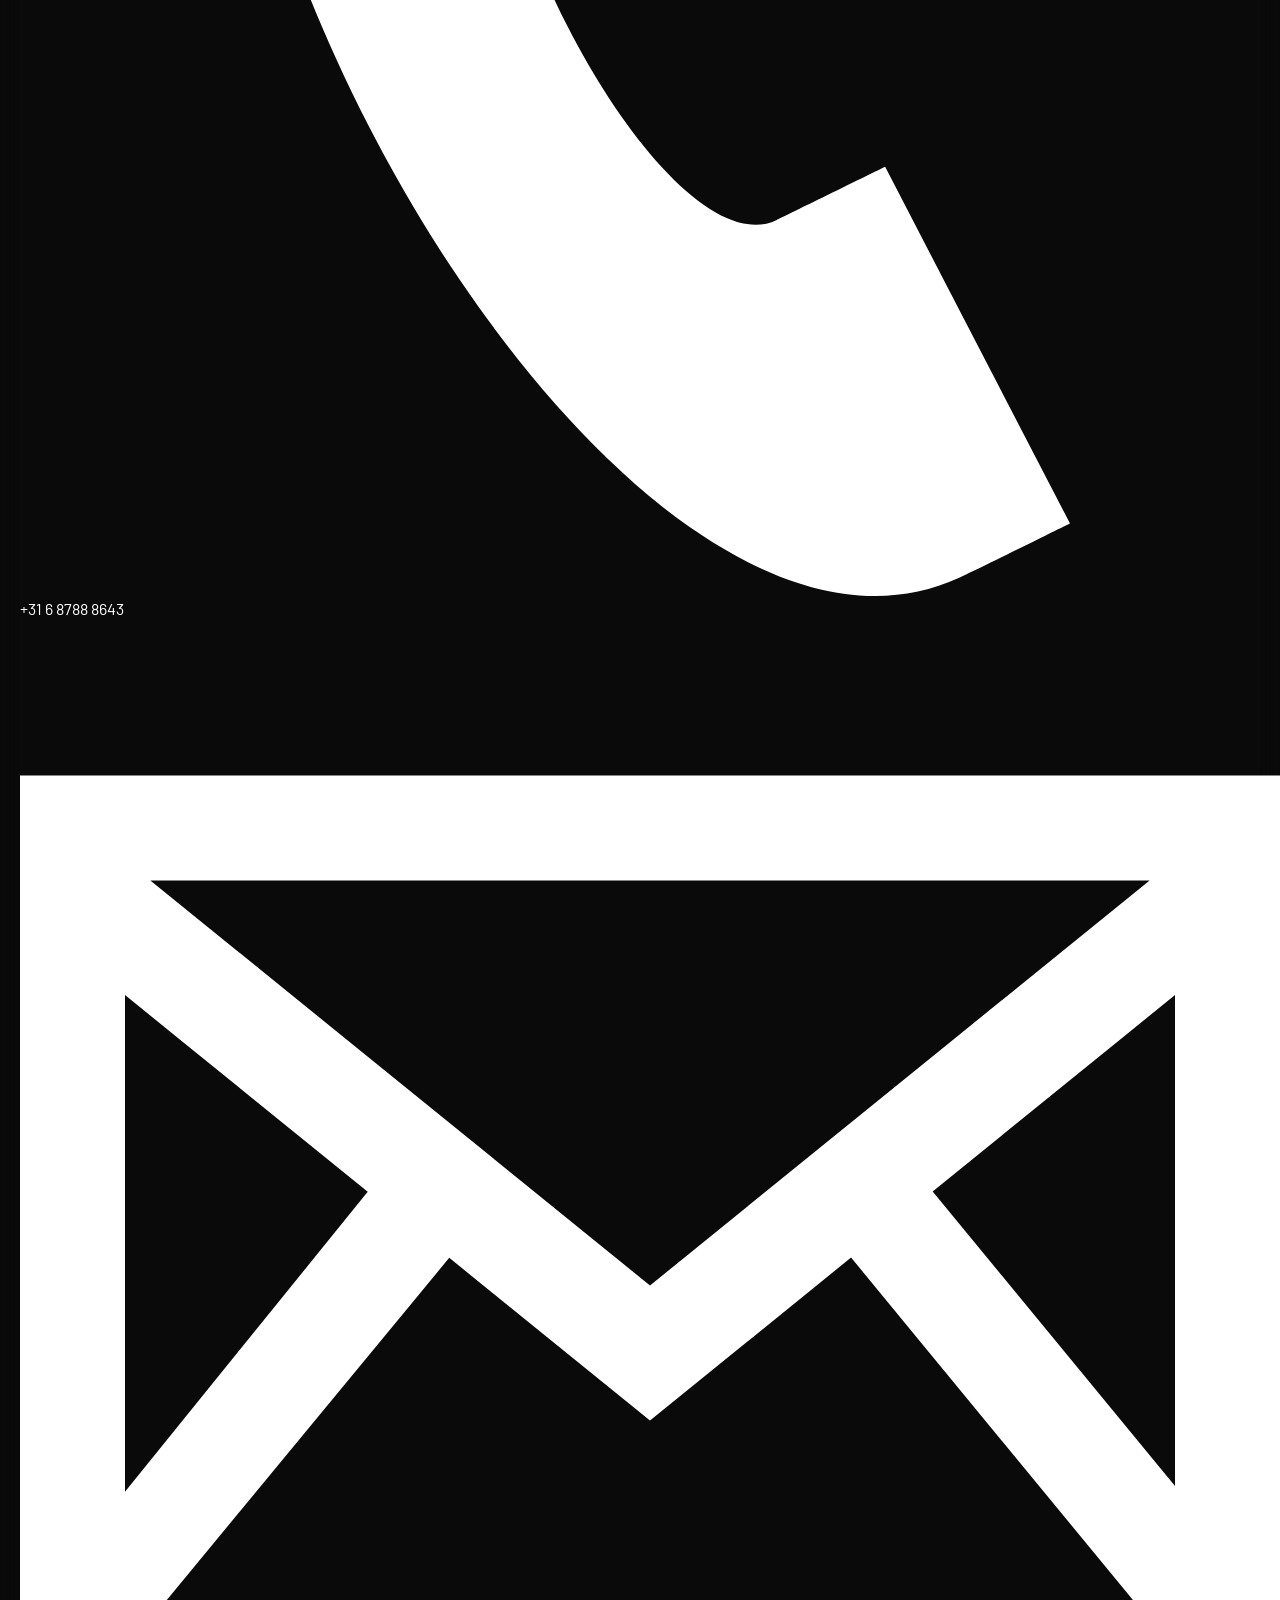
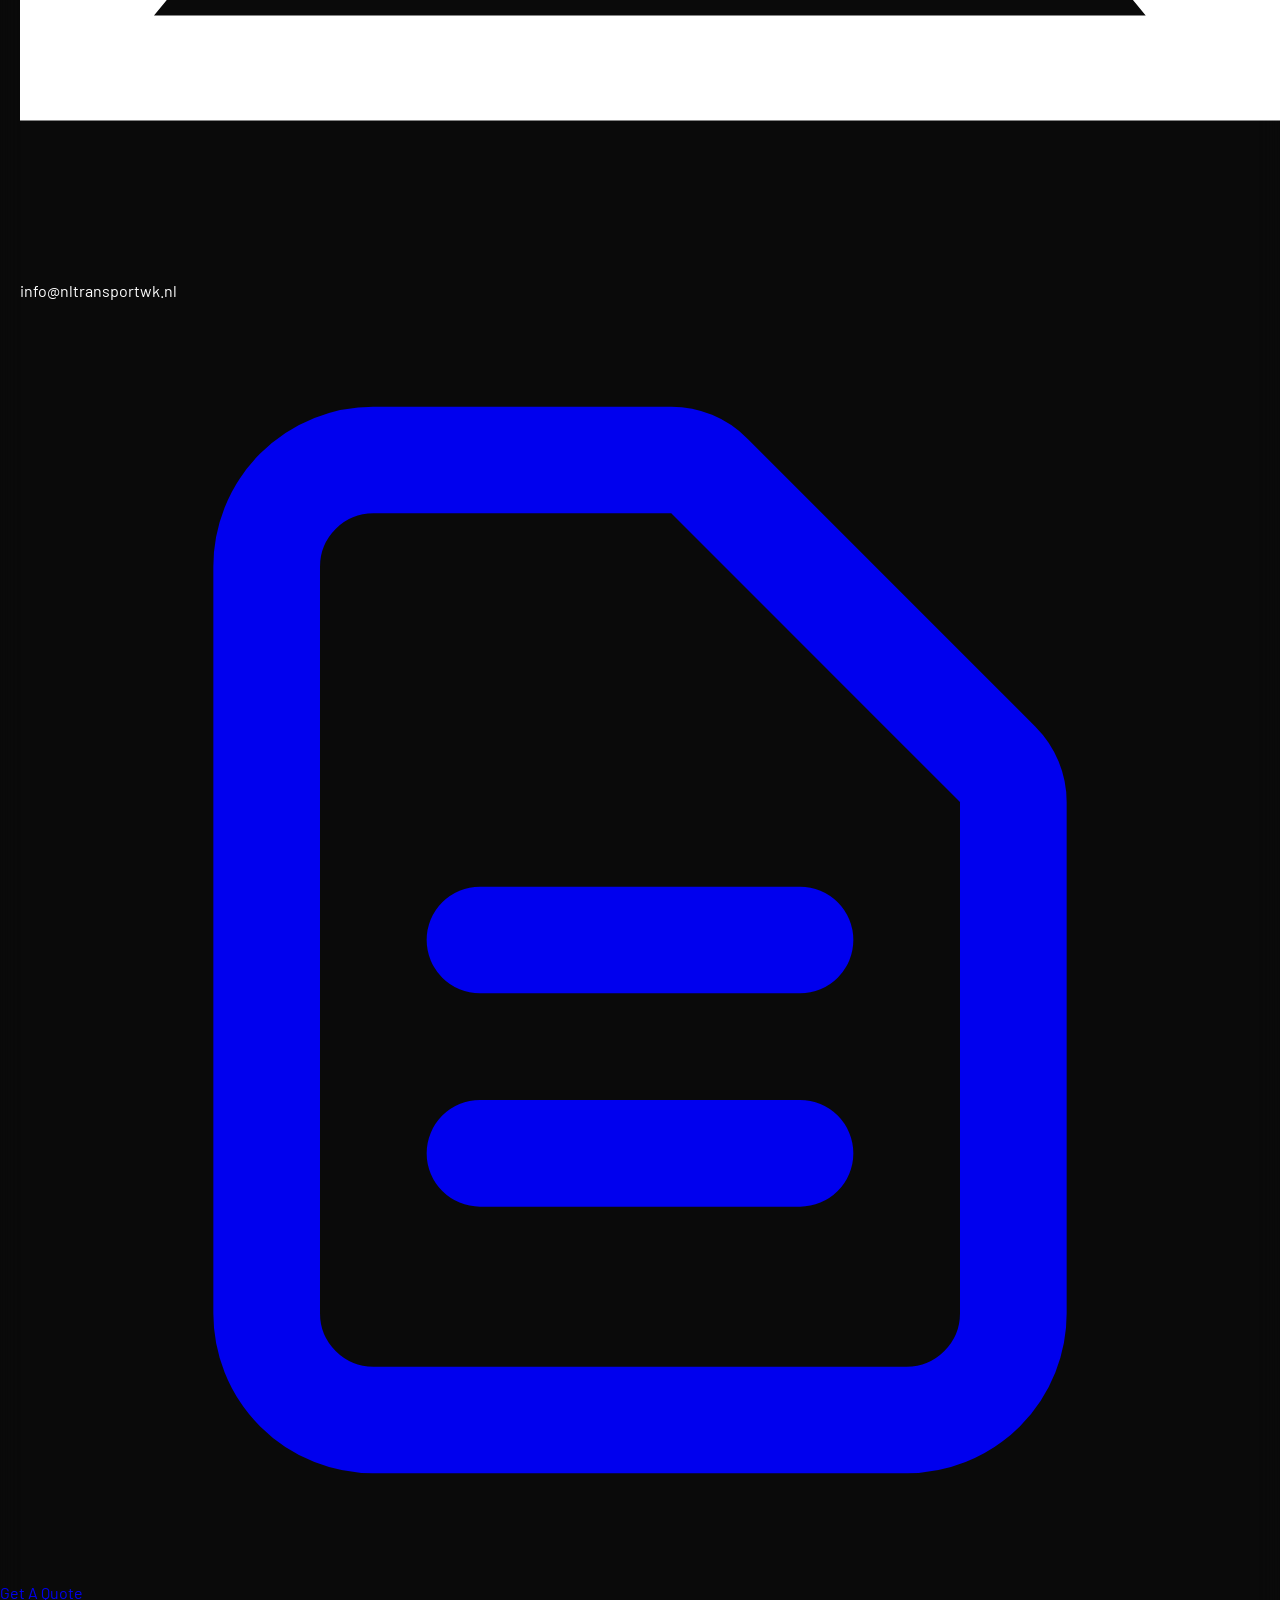
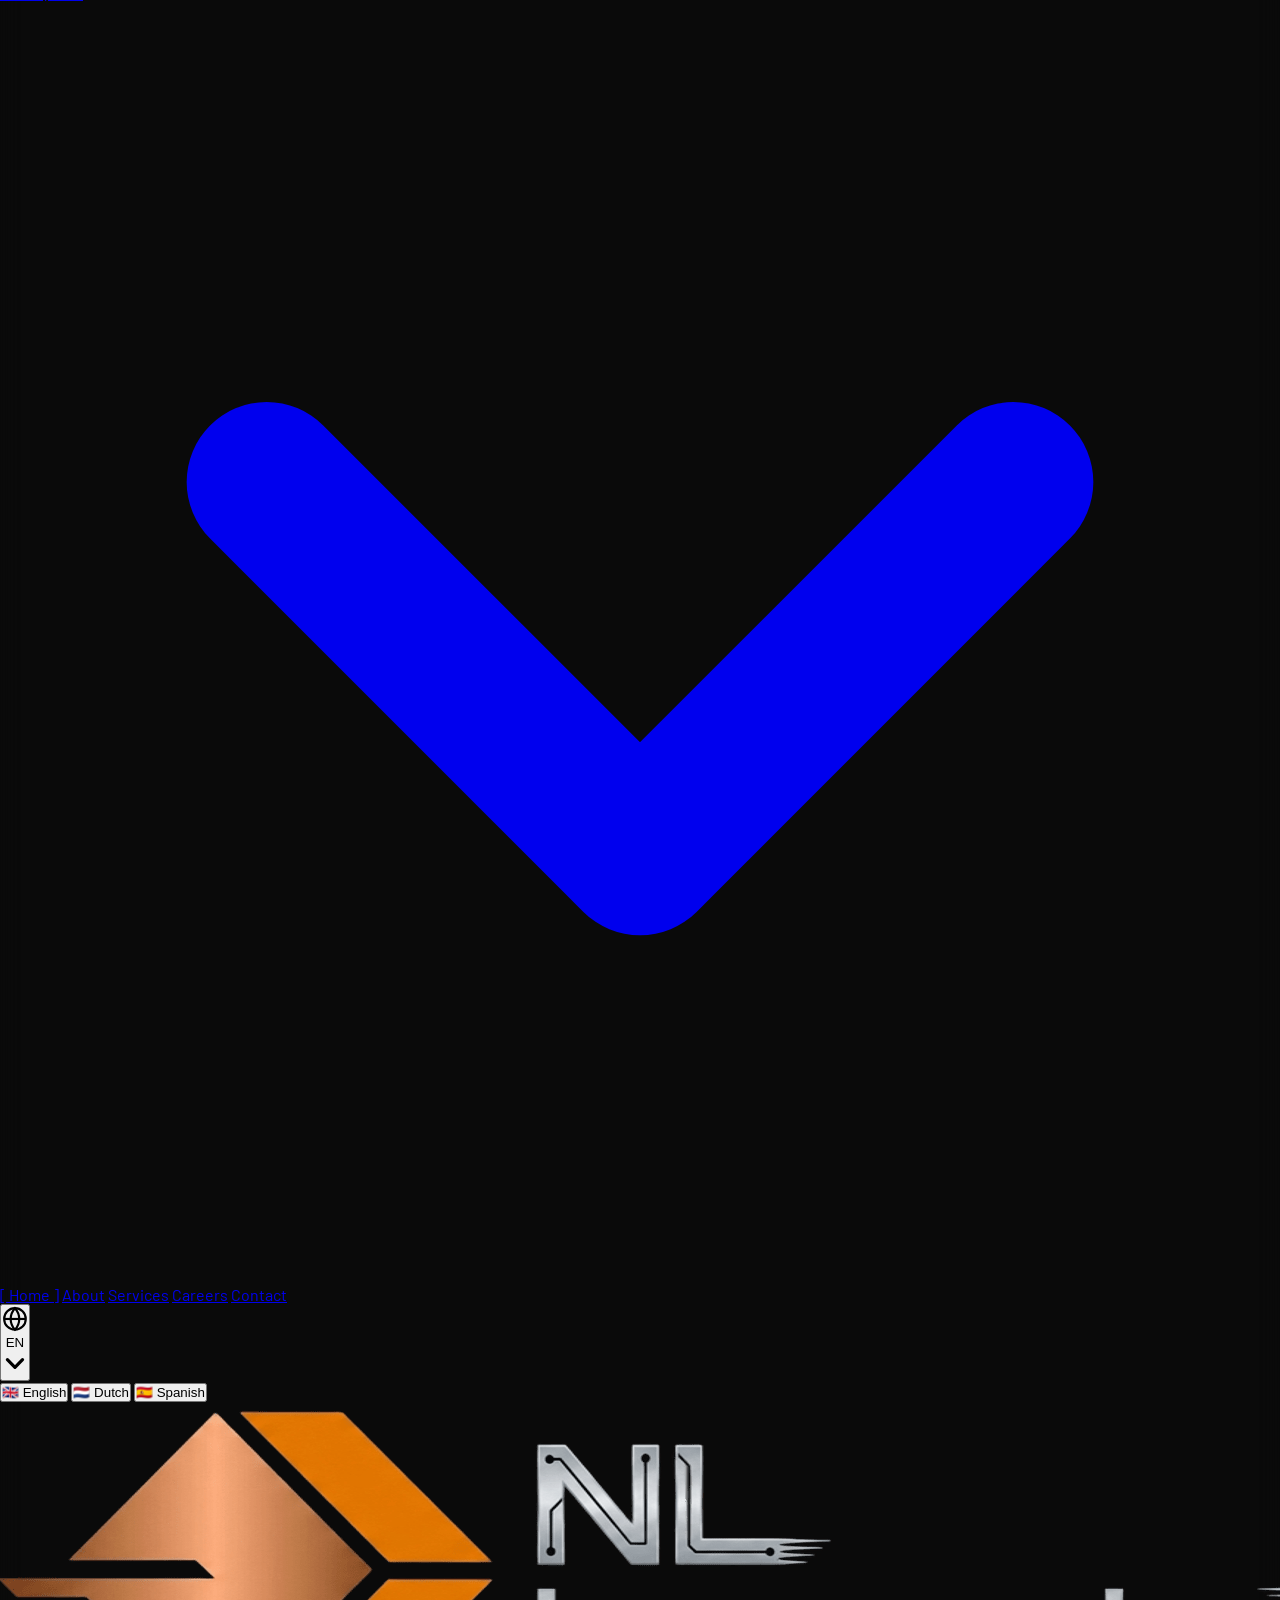
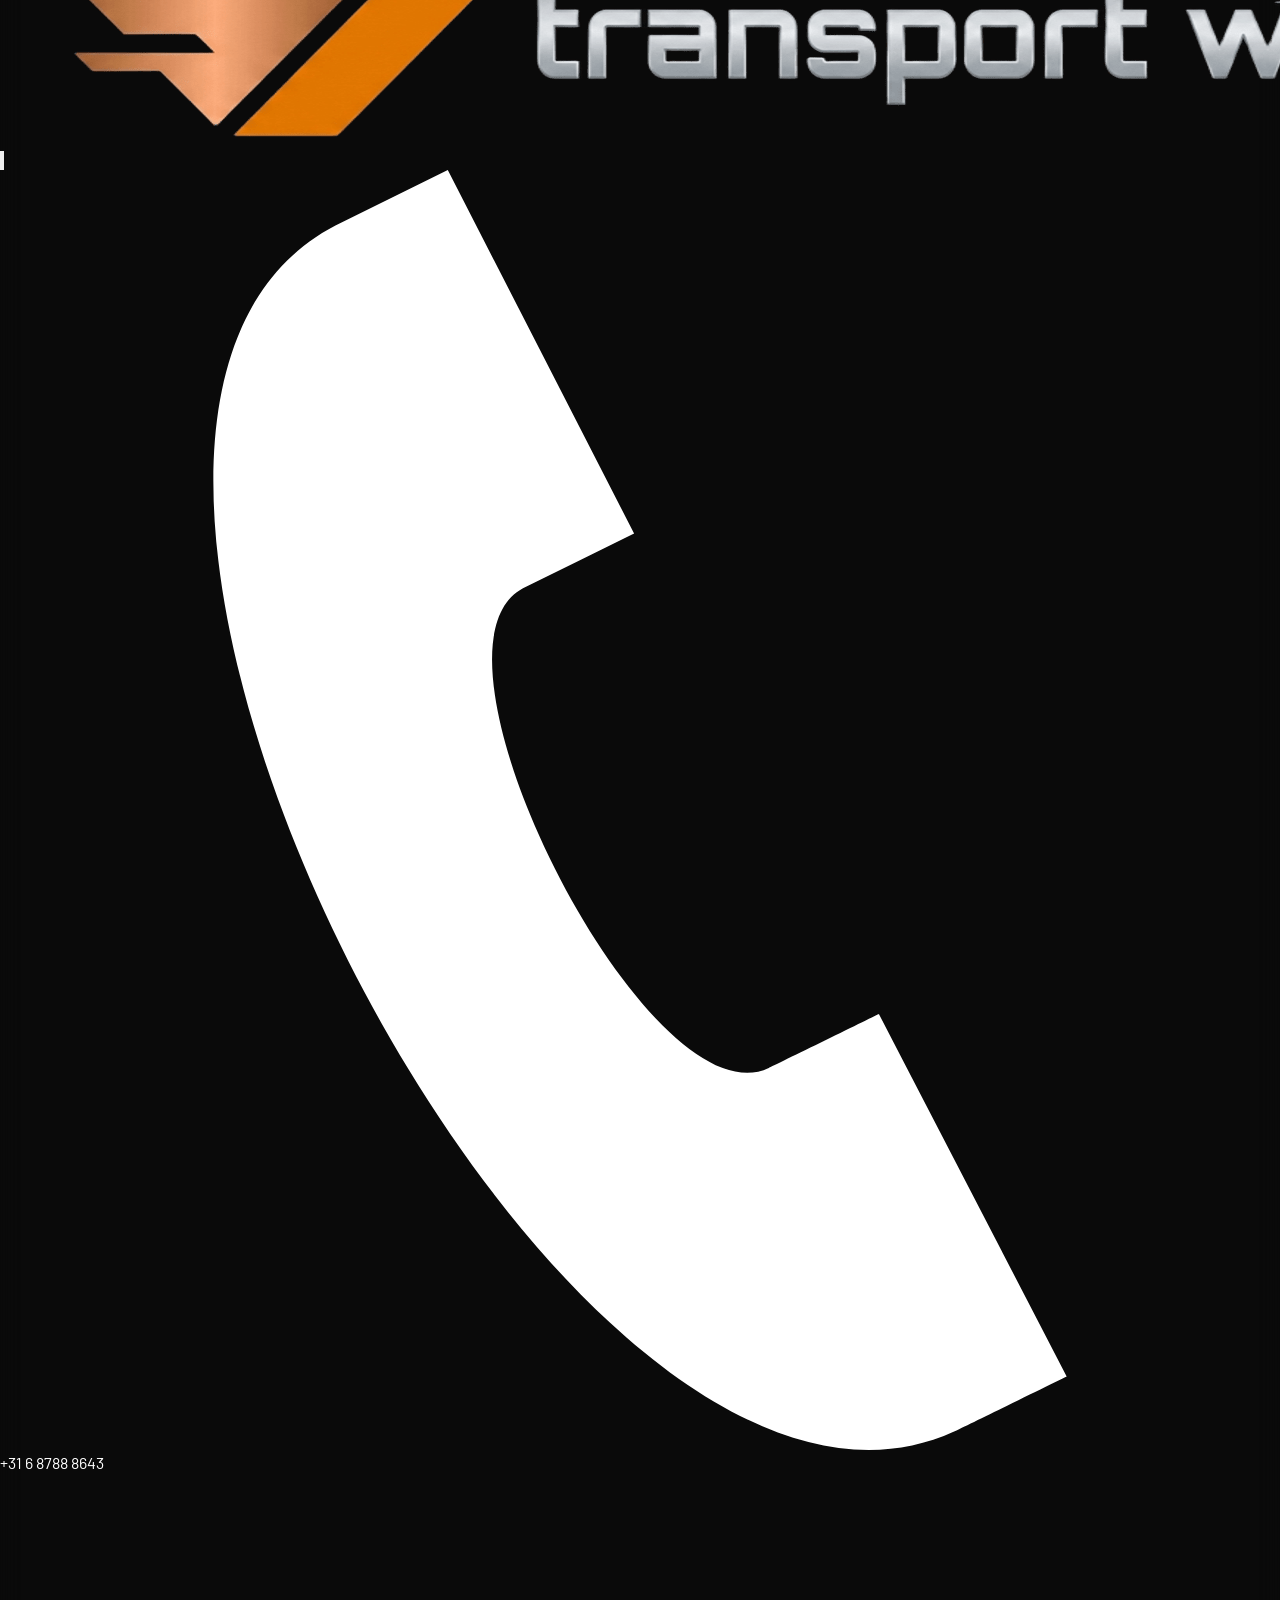
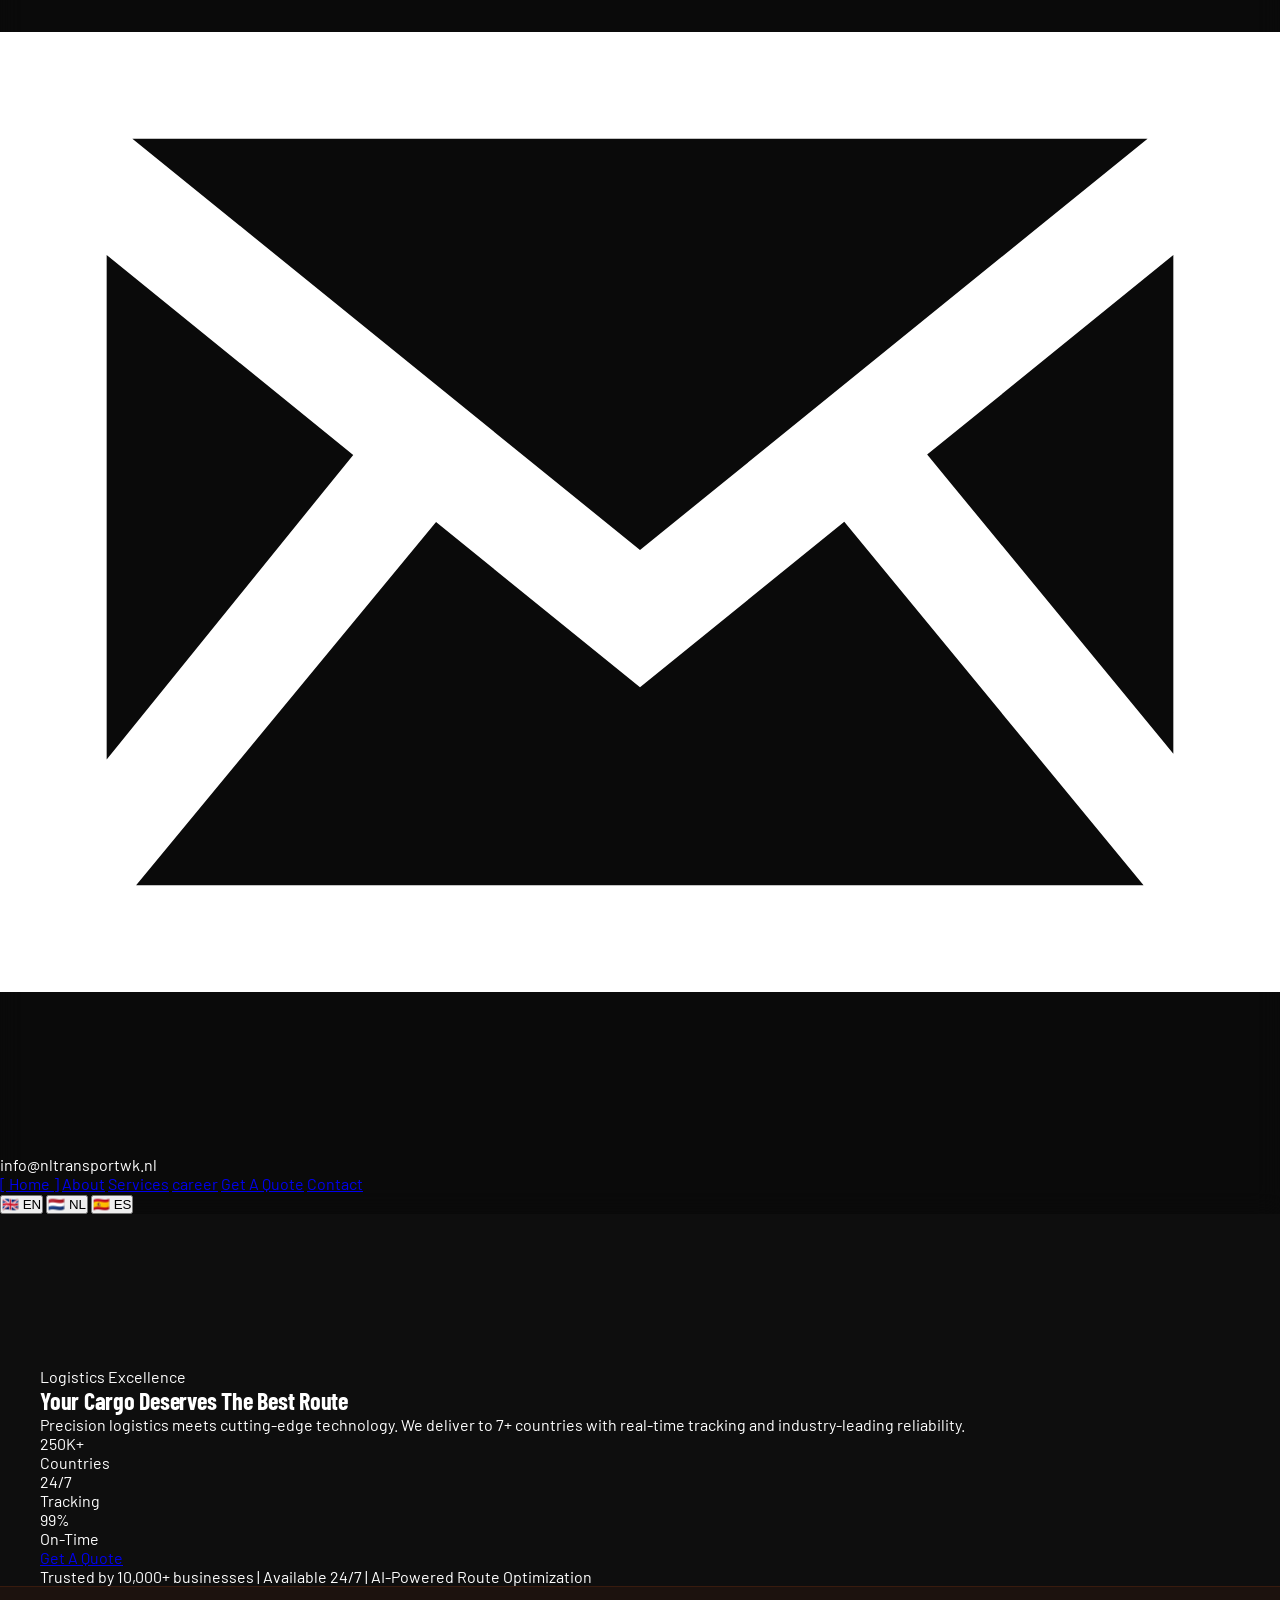
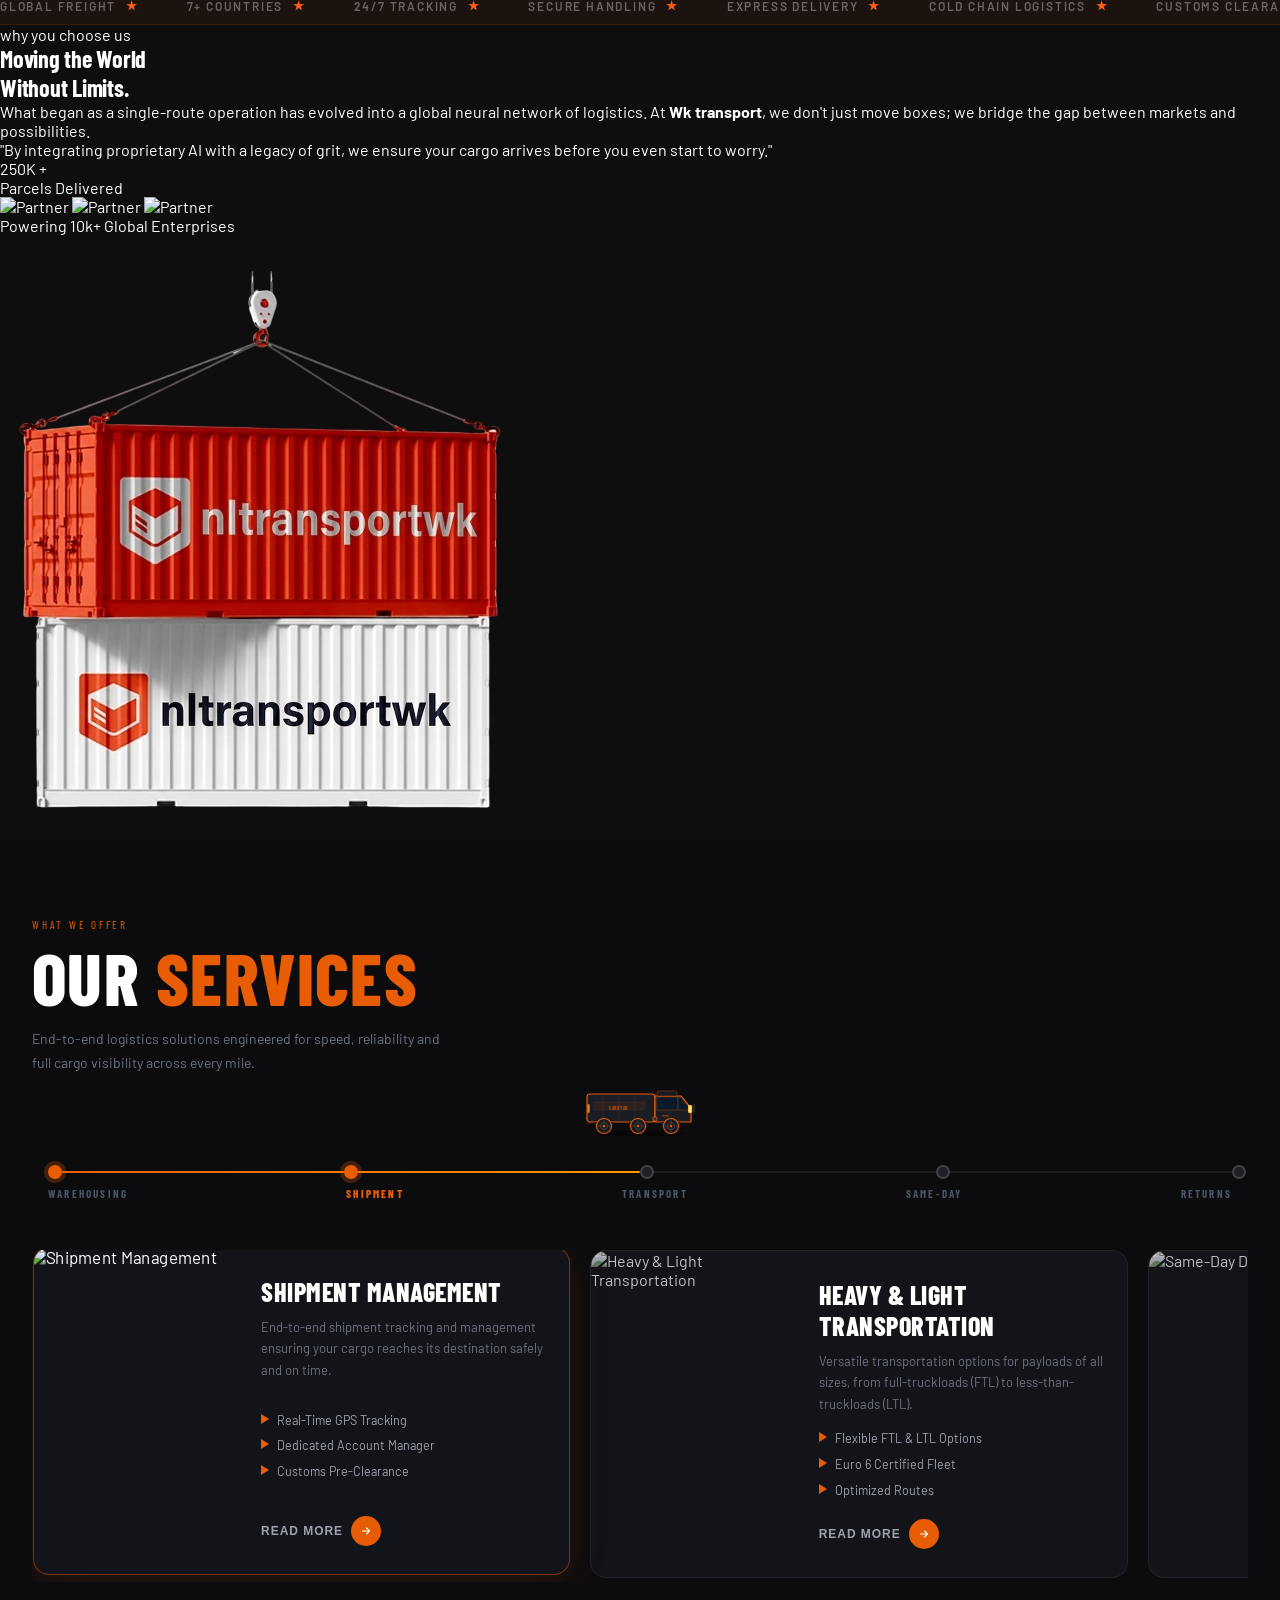
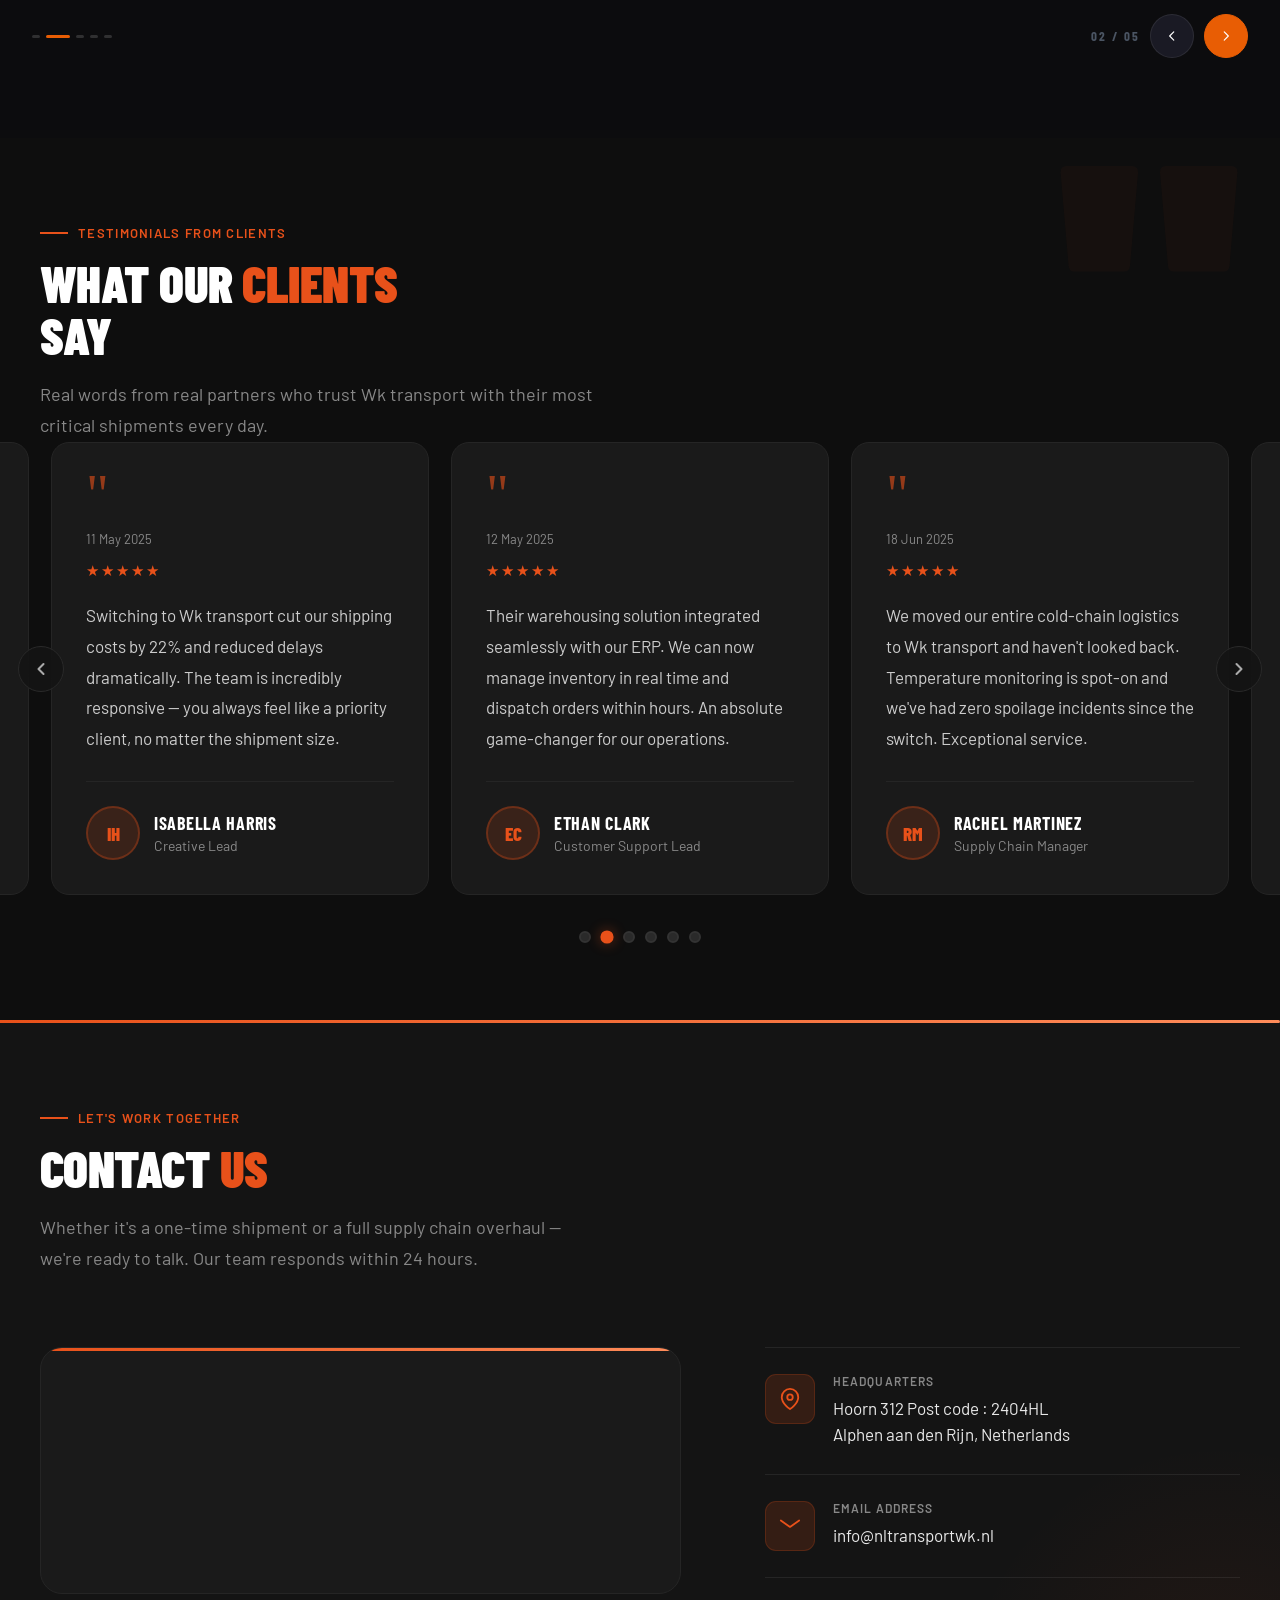
==== commit 121af416: "11/5" ====
--- a/index.html
+++ b/index.html
@@ -1440,7 +1440,7 @@
         </p>
 
         <p class="text-gray-400 text-lg max-w-xl mb-10 leading-relaxed border-l-2 border-[#e65b2e] pl-6 italic" data-i18n="why_desc_2">
-          "By integrating proprietary AI with a legacy of grit, we ensure your cargo arrives before you even start to
+          "By integrating proprietary AI with a legacy of grit , we ensure your cargo arrives before you even start to
           worry."
         </p>
 
